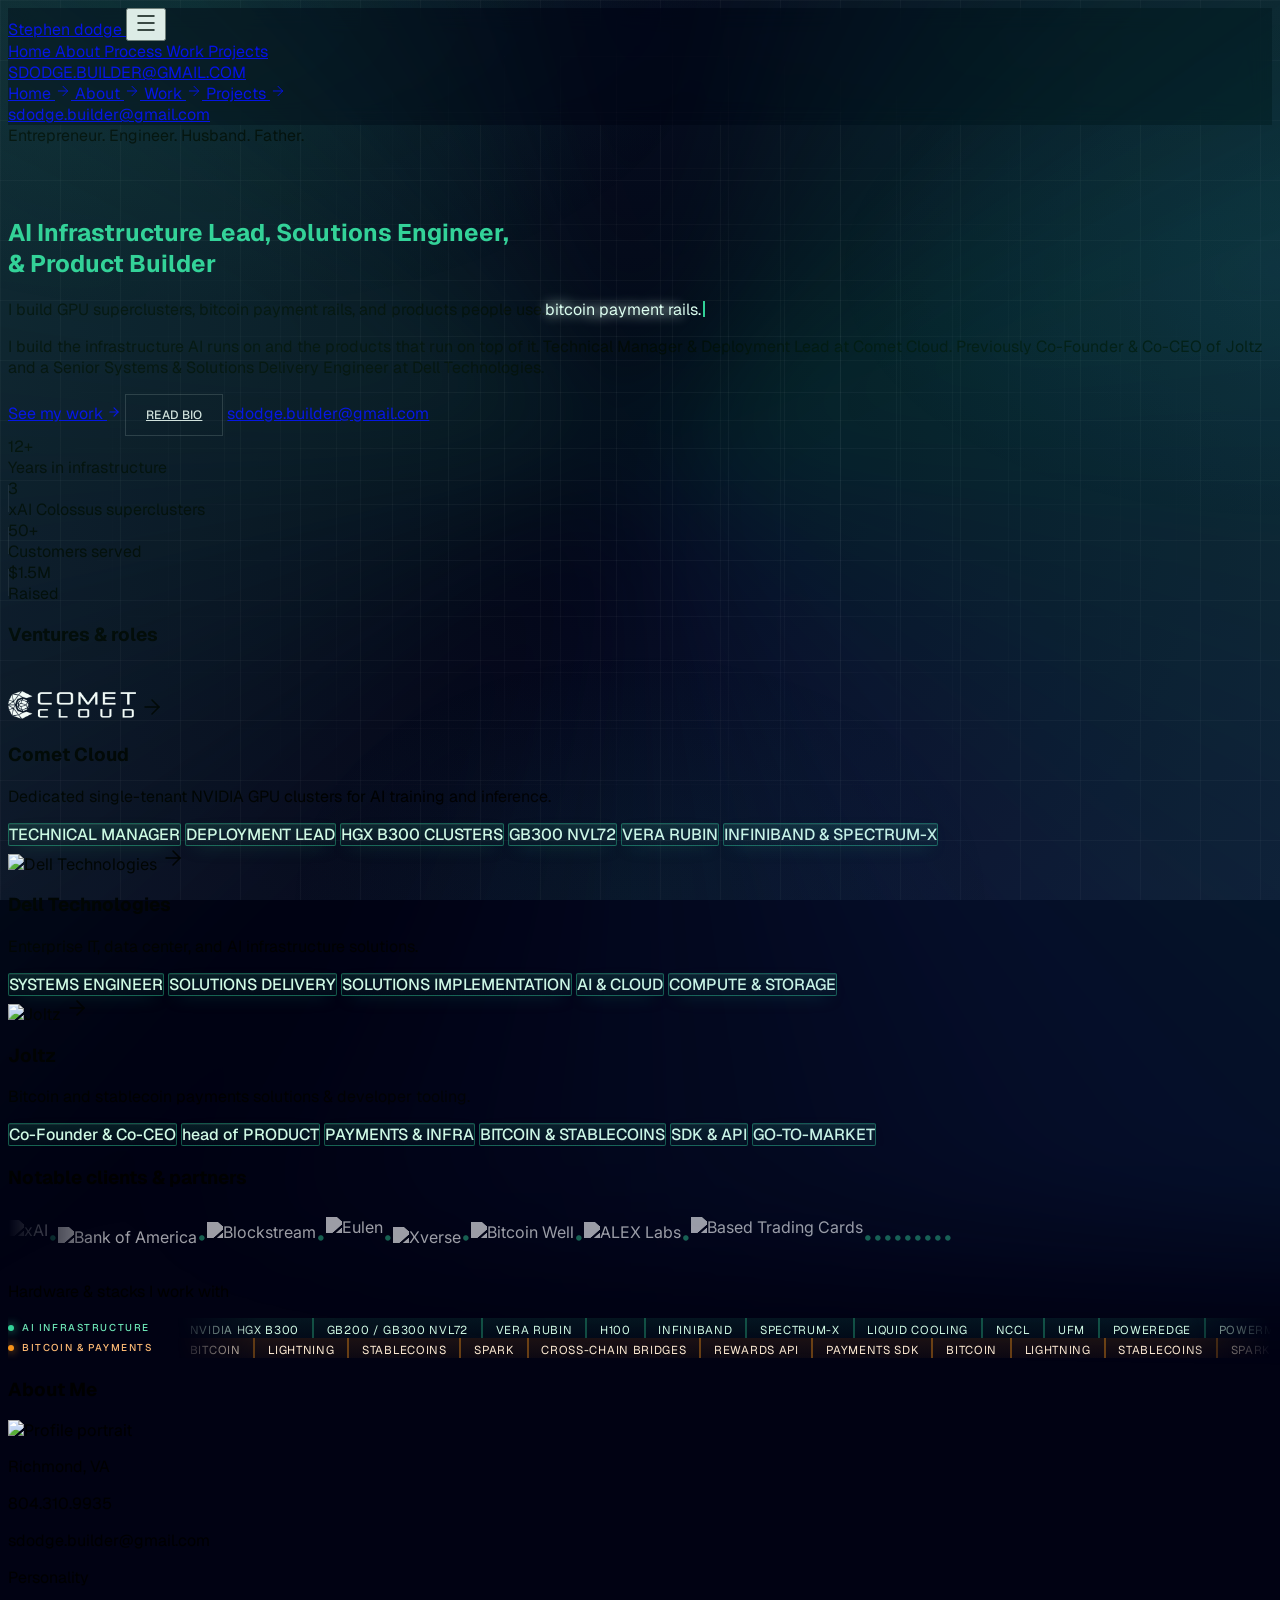
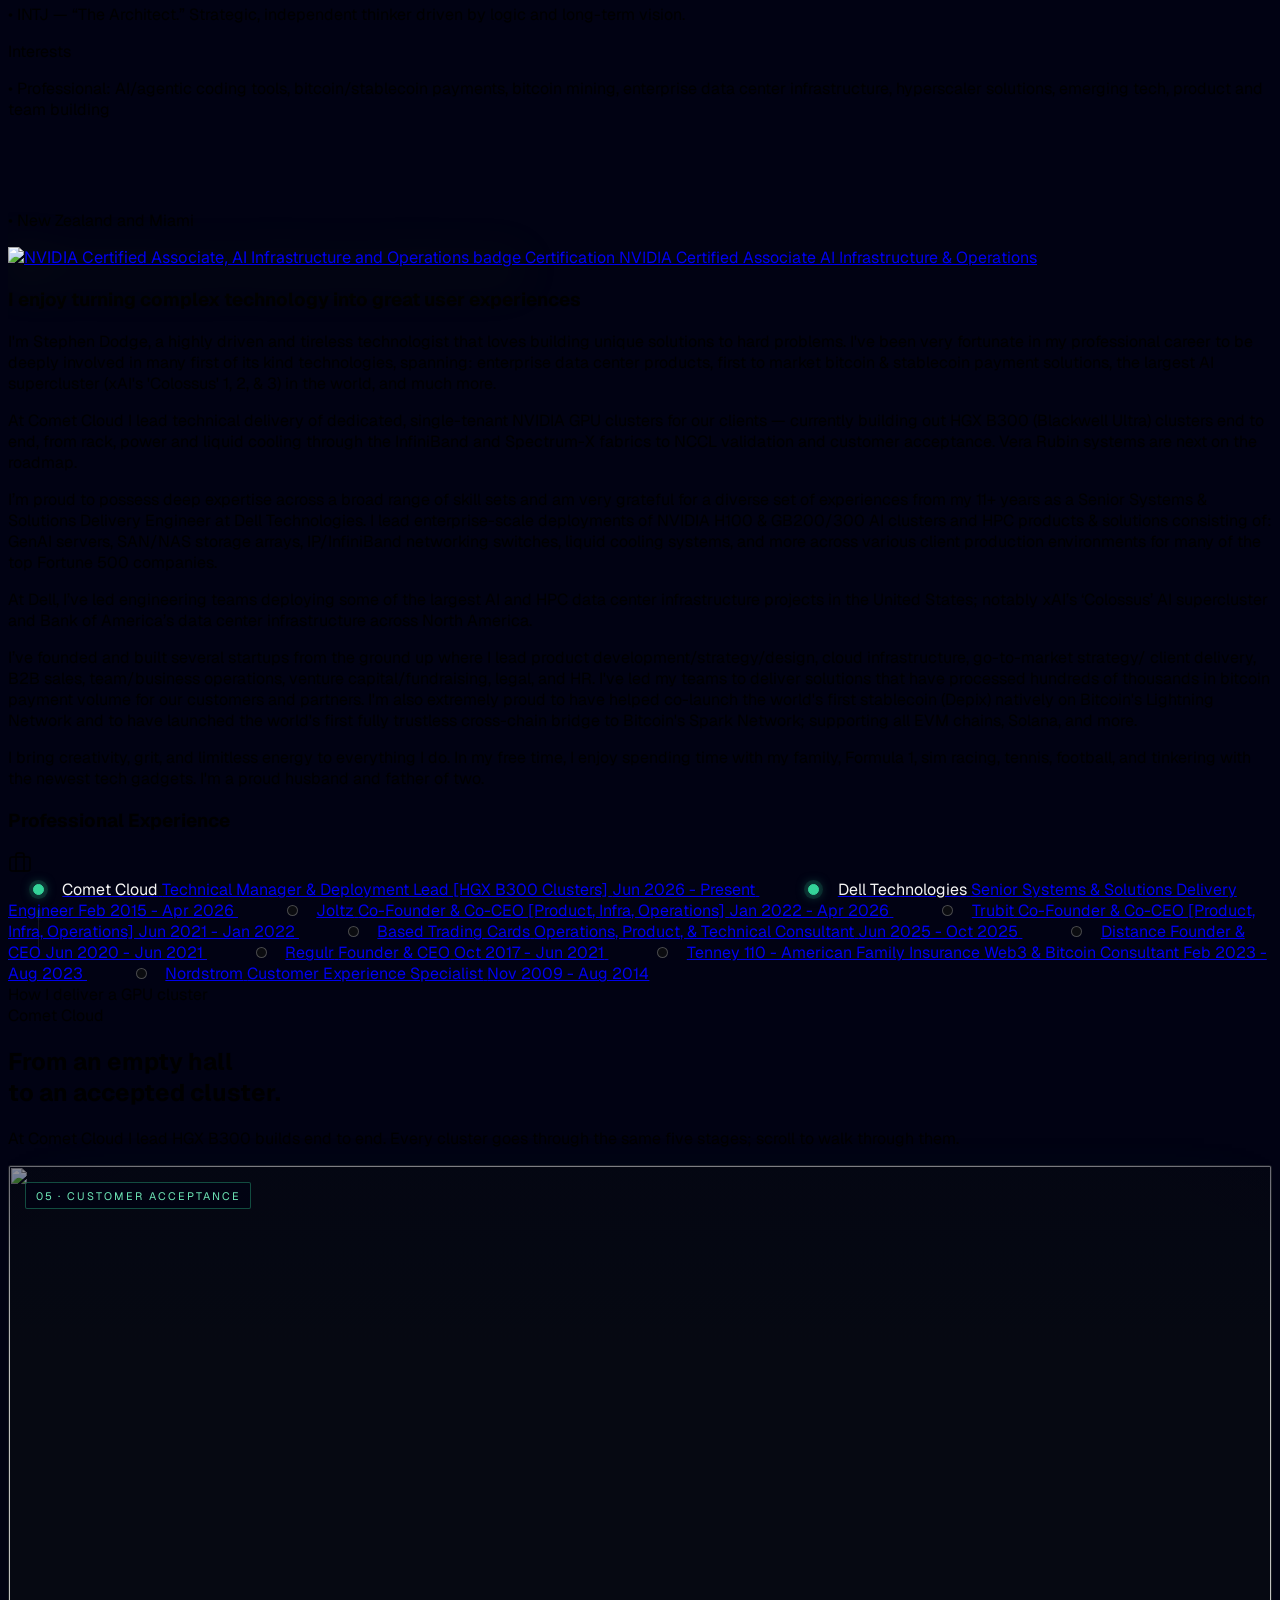
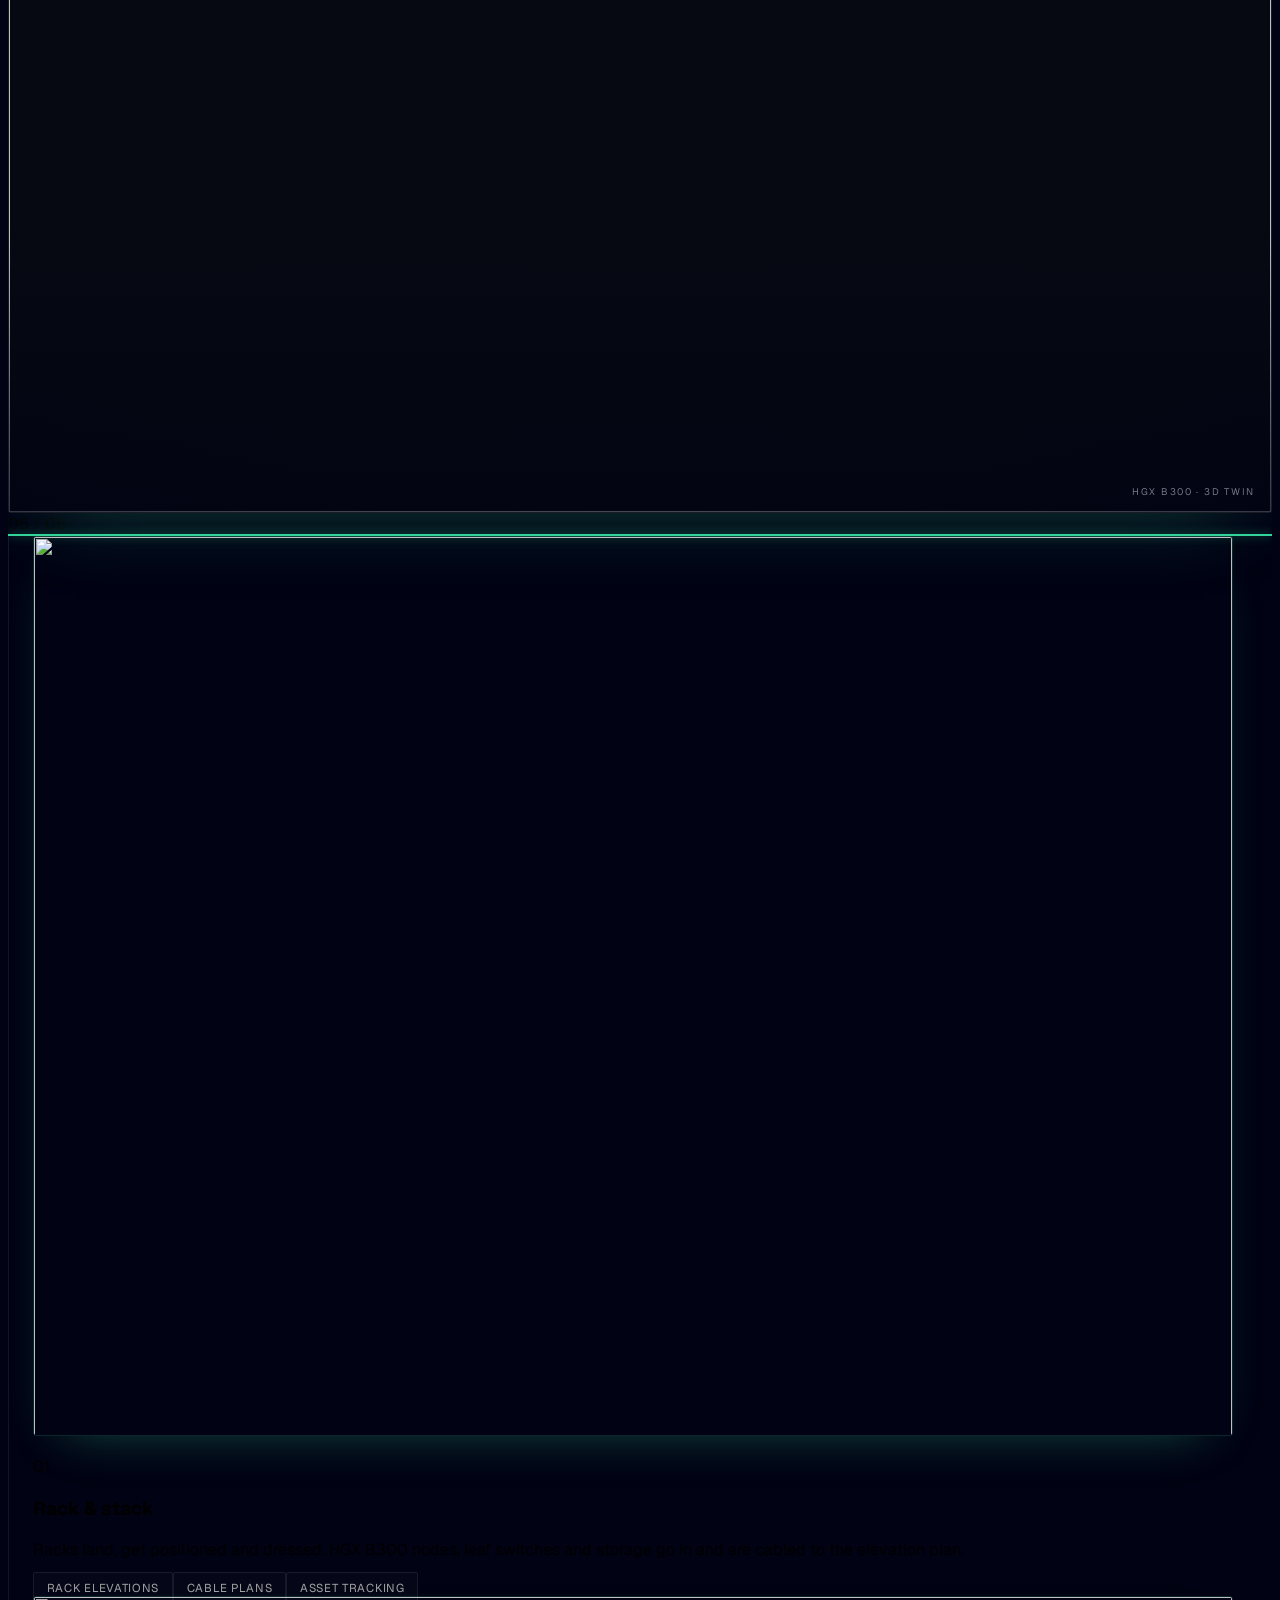
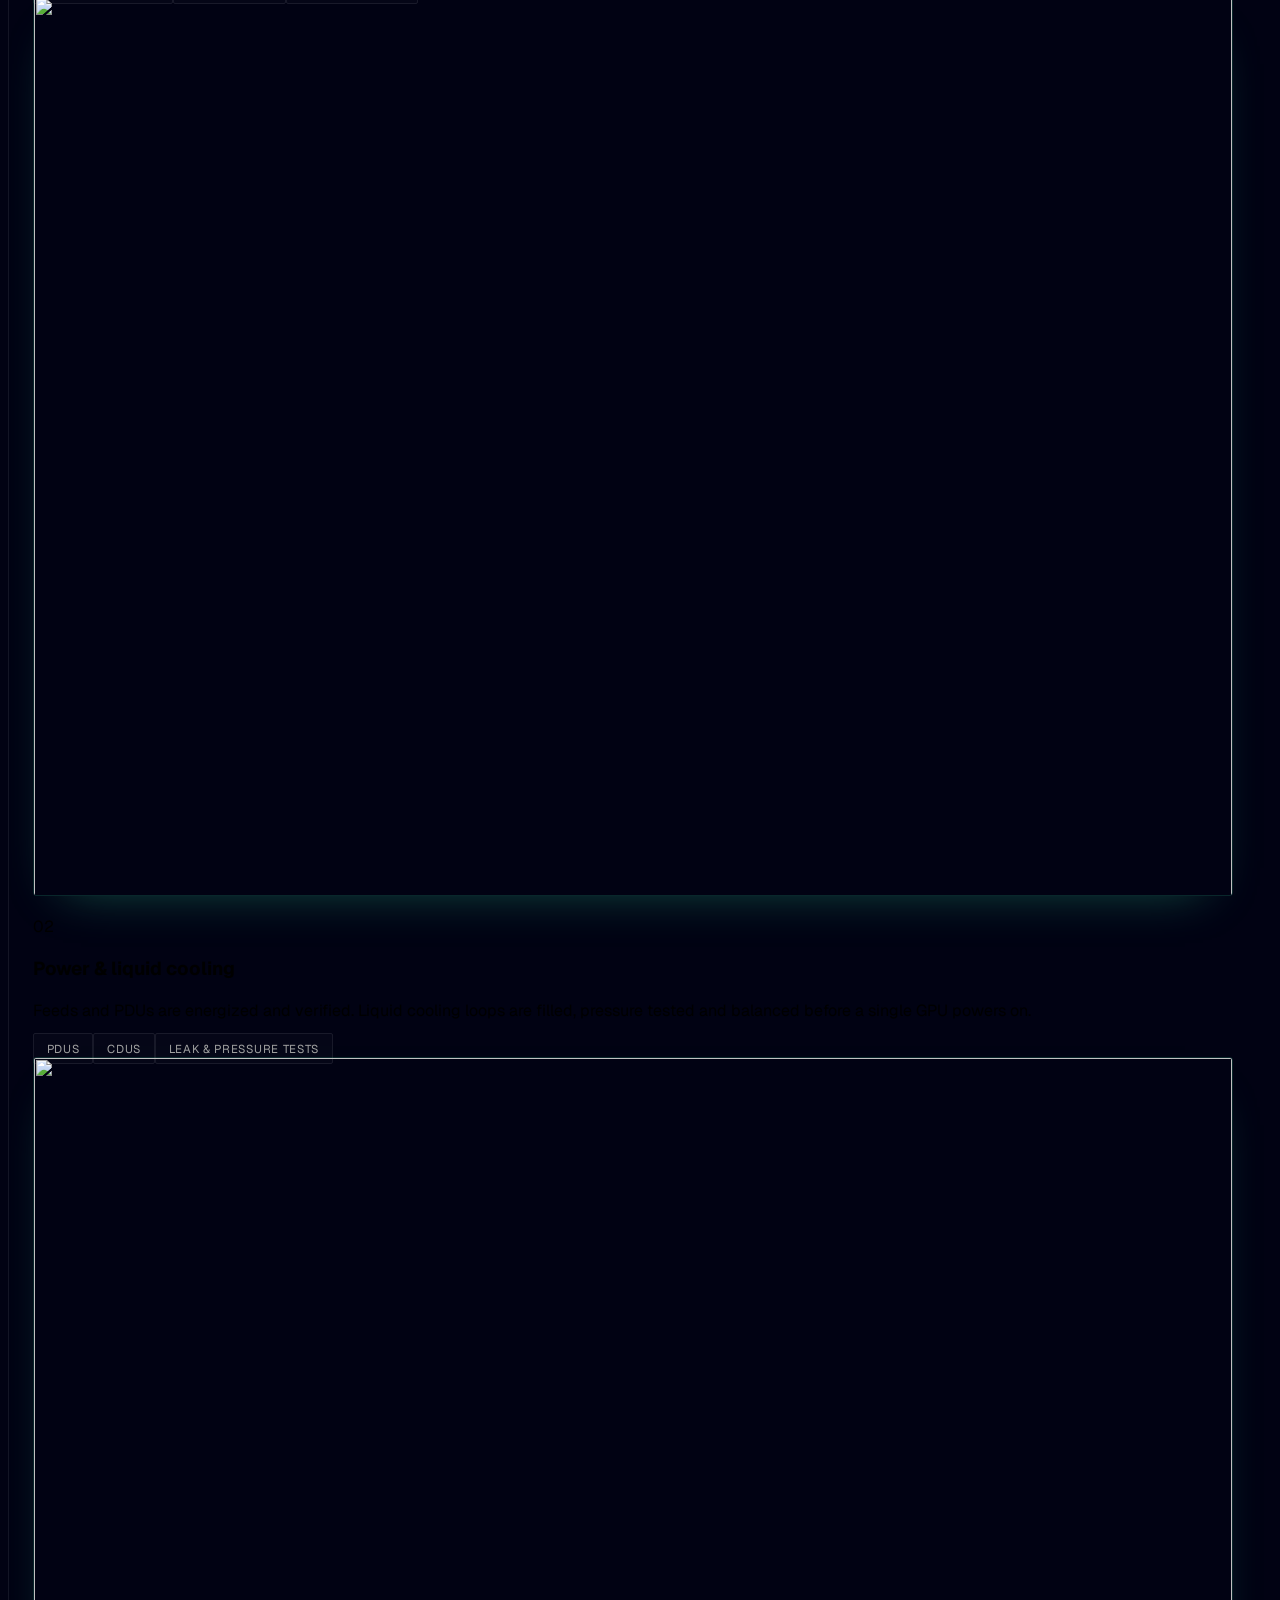
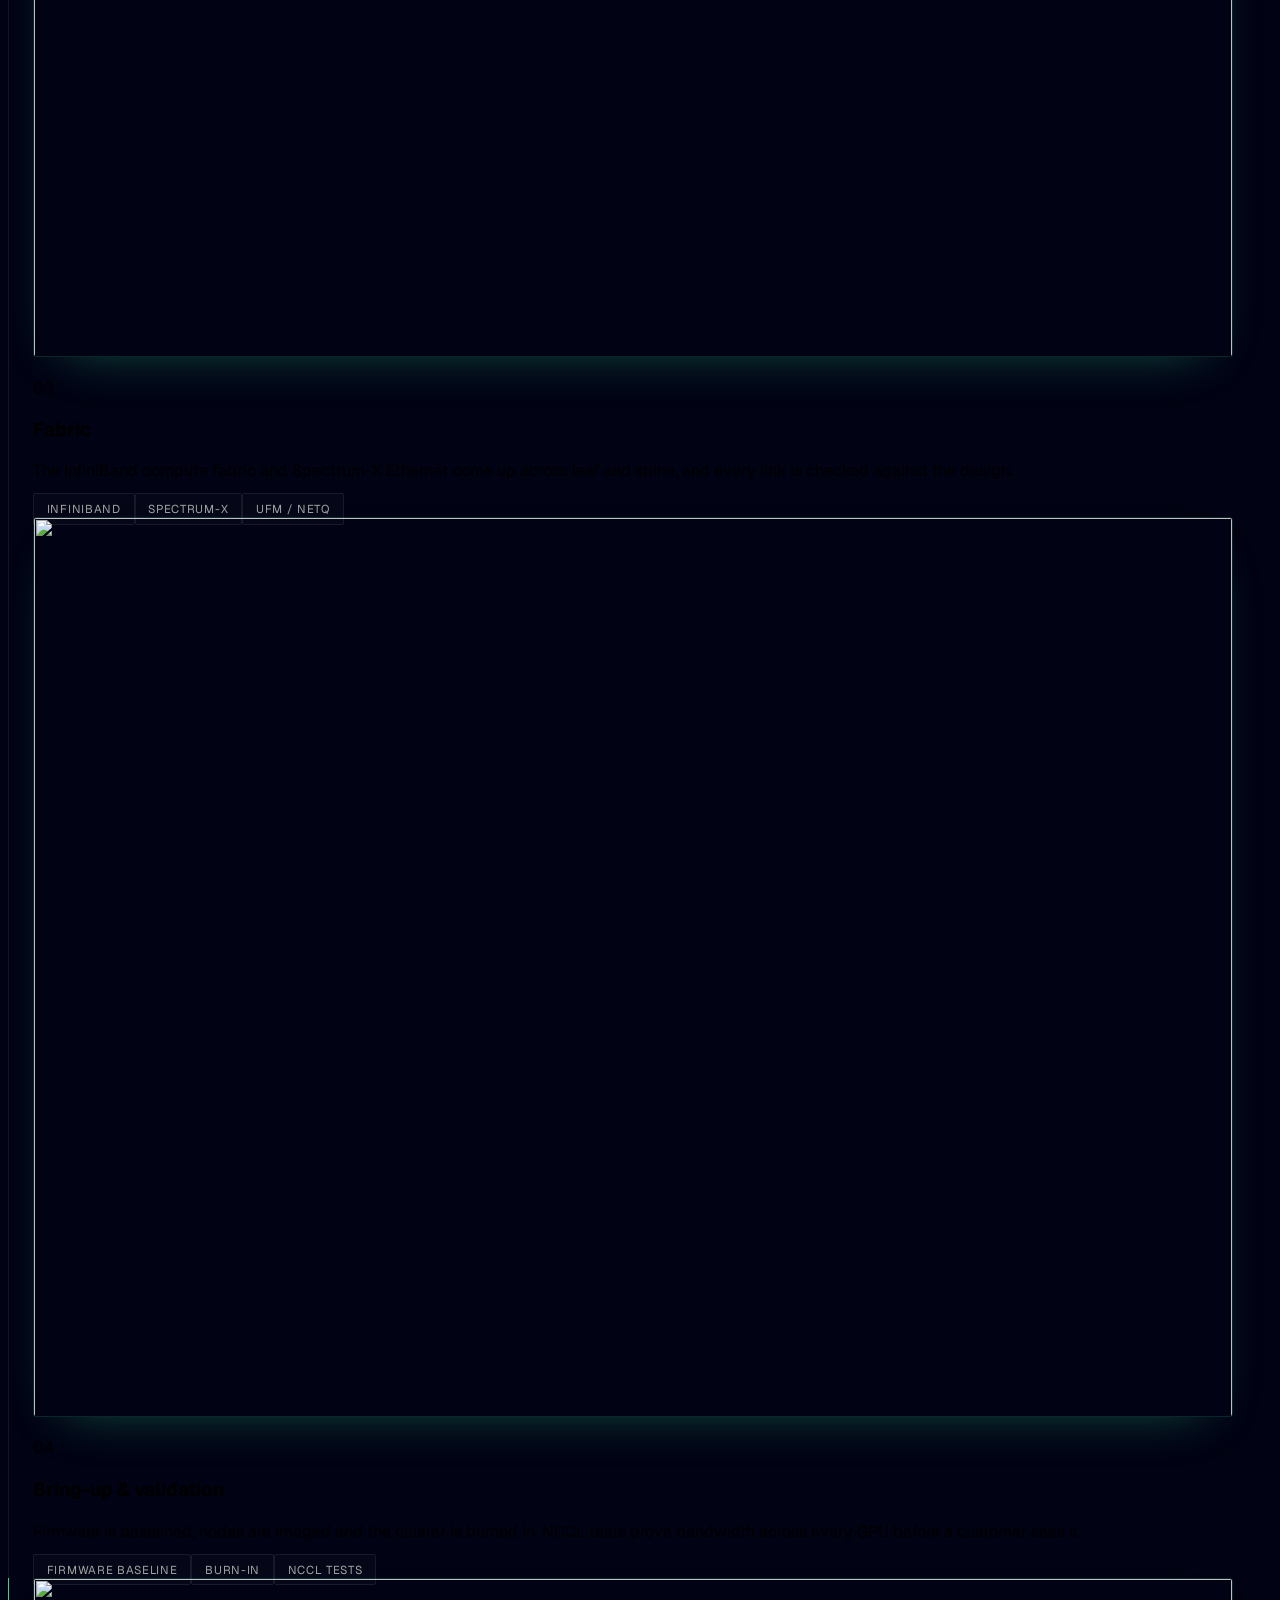
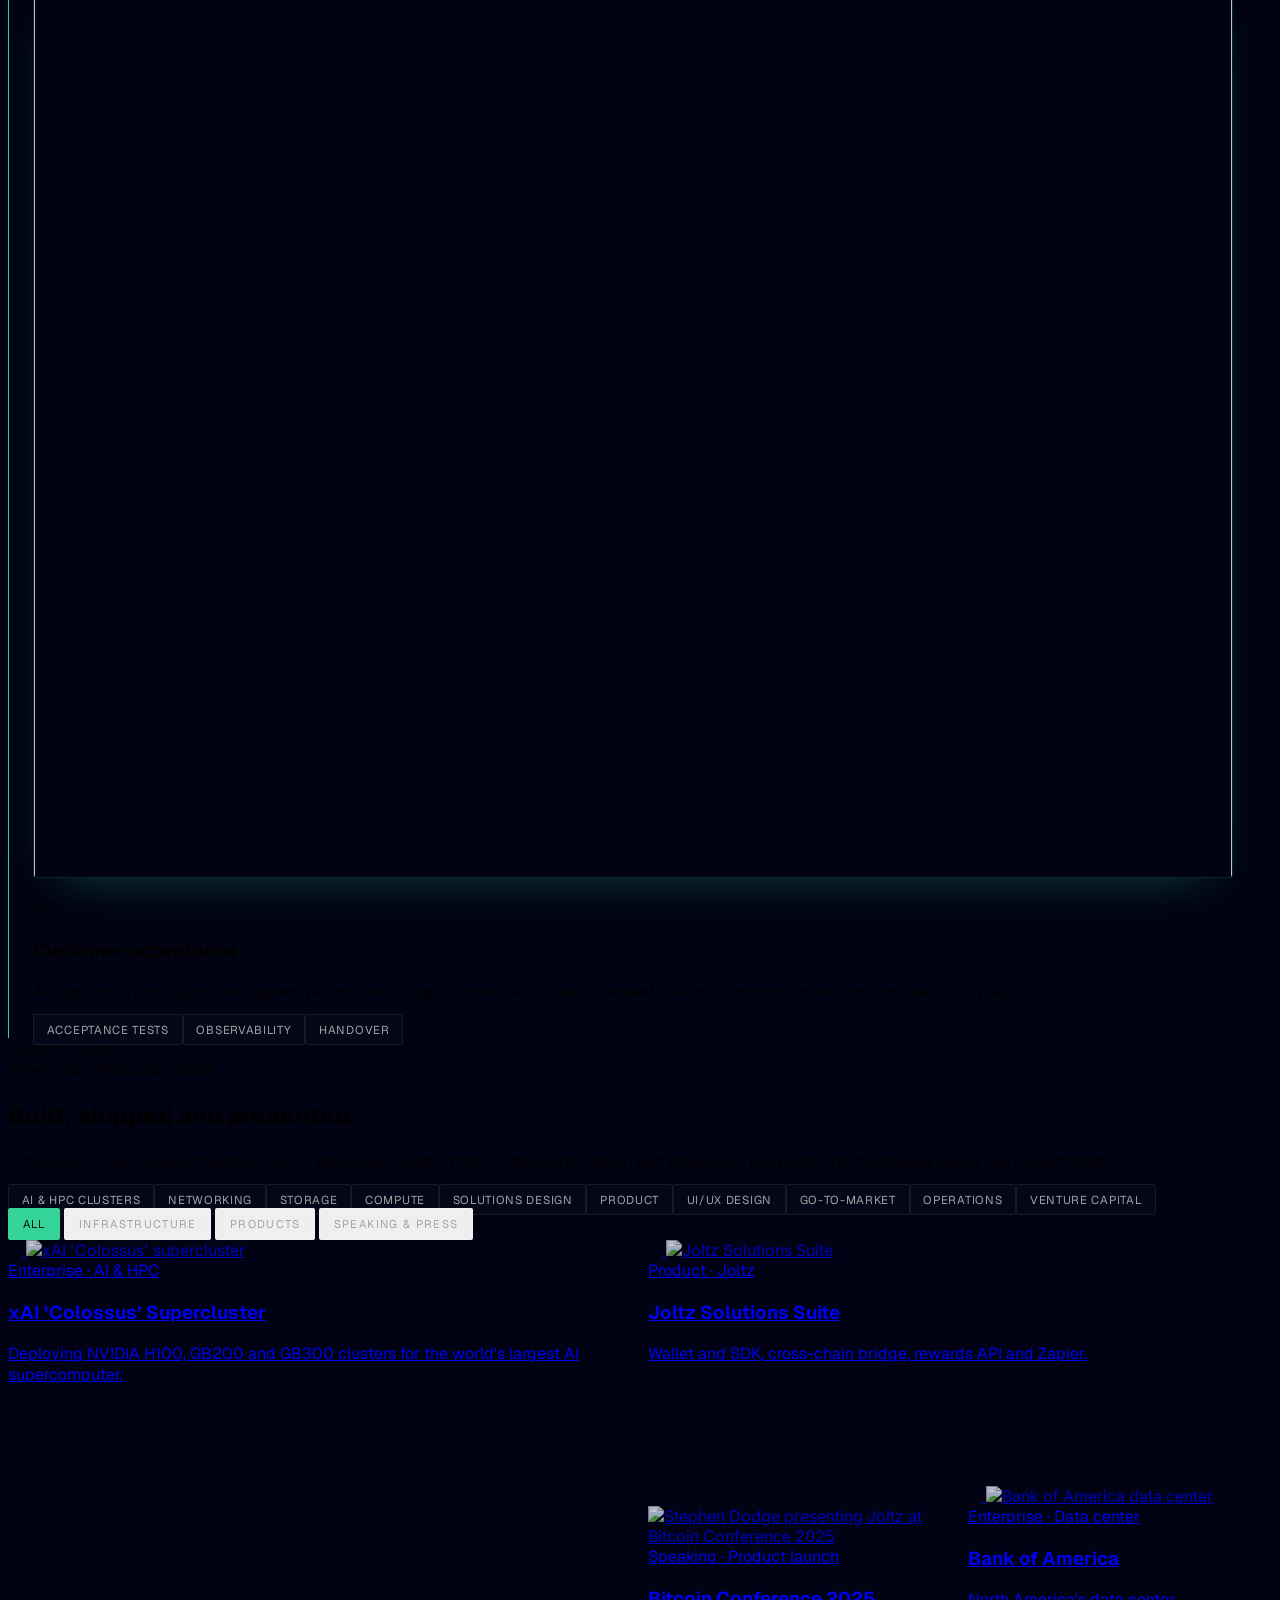
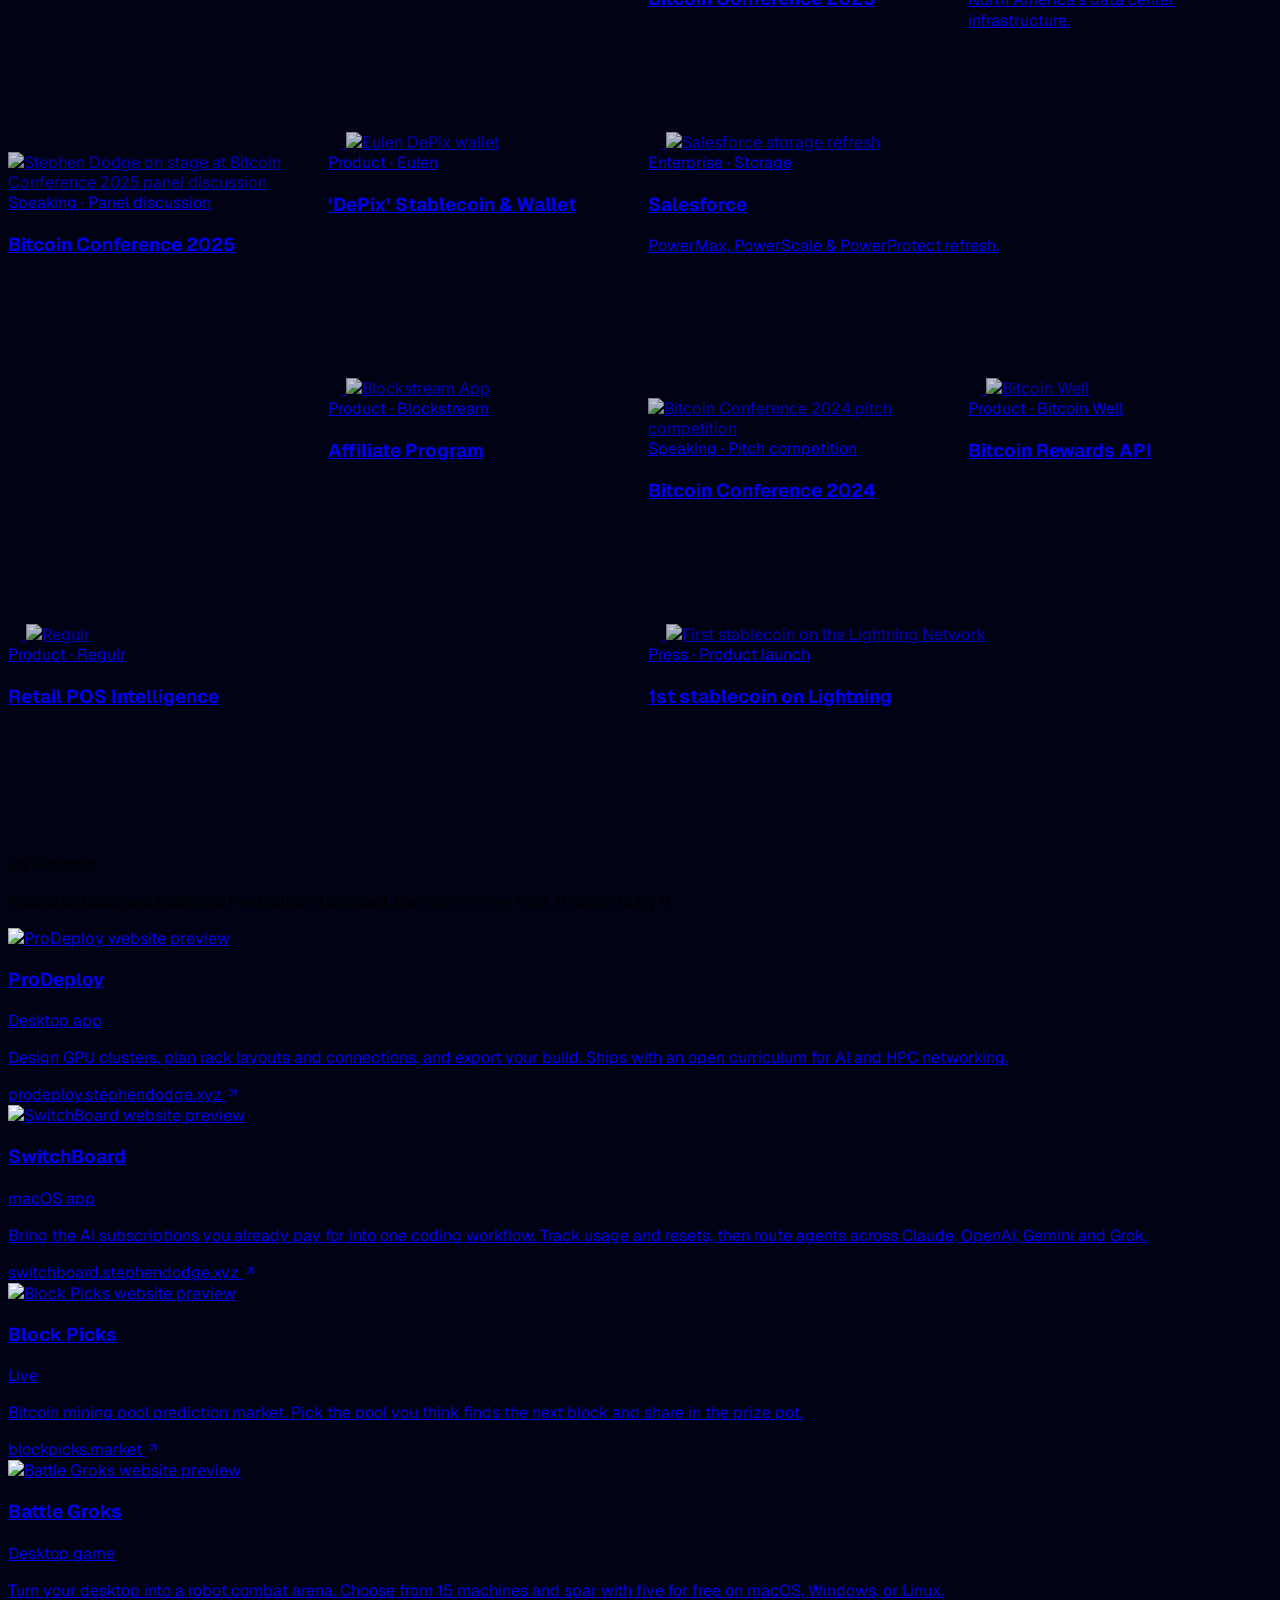
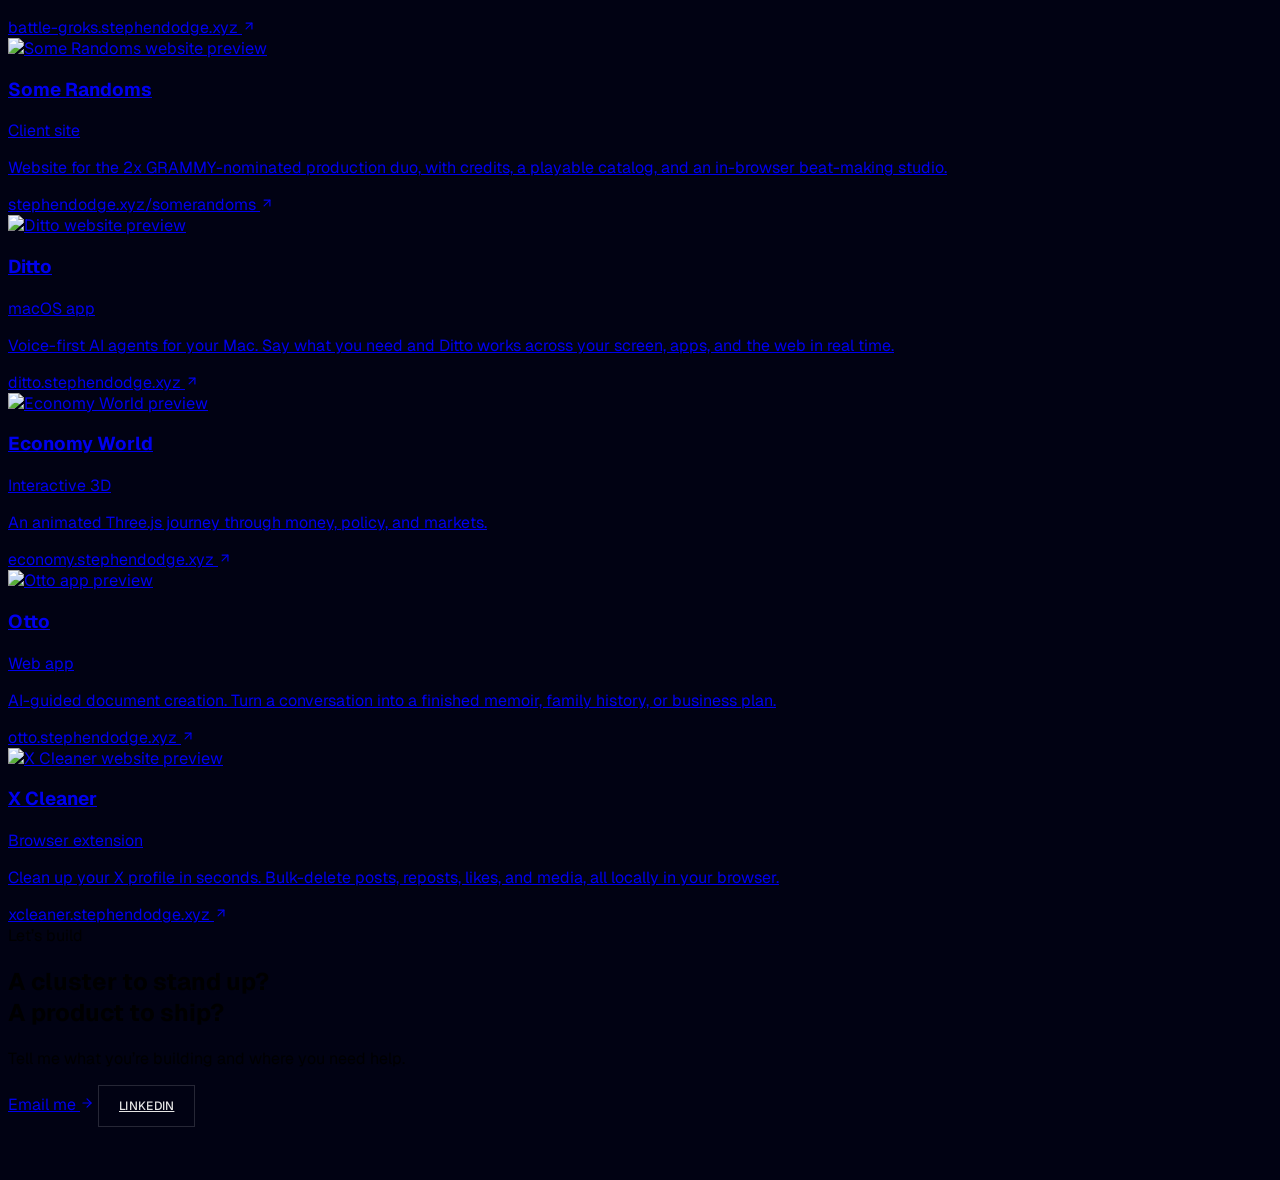
==== _deploy/index.html @ bd5a5fd2 "Official client logos, split stack rows, 3D hardware renders in site palette, linked work tiles, hi-" ====
<!DOCTYPE html>
<html lang="en" class="scroll-smooth"><head><meta charset="UTF-8">
<meta name="viewport" content="width=device-width, initial-scale=1.0">
<title>Stephen Dodge - AI Infrastructure, Engineering &amp; Product</title>
<meta name="description" content="Stephen Dodge is an engineer and product builder working across AI infrastructure, Bitcoin and emerging technology. Technical Manager &amp; Deployment Lead at Comet Cloud. Previously Co-Founder &amp; Co-CEO of Joltz and a Senior Systems &amp; Solutions Delivery Engineer at Dell Technologies.">
<meta property="og:title" content="Stephen Dodge - AI Infrastructure, Engineering &amp; Product">
<meta property="og:description" content="Building NVIDIA HGX B300 GPU clusters at Comet Cloud. Previously Co-Founder &amp; Co-CEO of Joltz and a Senior Systems &amp; Solutions Delivery Engineer at Dell.">
<meta property="og:type" content="website">
<meta property="og:url" content="https://www.stephendodge.xyz">
<meta property="og:image" content="https://www.stephendodge.xyz/og-image.jpg">
<meta name="twitter:image" content="https://www.stephendodge.xyz/og-image.jpg">
<meta name="theme-color" content="#010213">
<link rel="icon" href="/favicon.svg" type="image/svg+xml">
<meta name="twitter:card" content="summary_large_image">
<meta name="twitter:title" content="Stephen Dodge - AI Infrastructure, Engineering &amp; Product">
<meta name="twitter:description" content="Building NVIDIA GPU clusters at Comet Cloud. Previously Co-Founder &amp; Co-CEO of Joltz and a Senior Systems &amp; Solutions Delivery Engineer at Dell.">
<link rel="canonical" href="https://www.stephendodge.xyz">
<script src="https://unpkg.com/lucide@latest" defer></script>
<link rel="dns-prefetch" href="https://d27gacxqgnnask.cloudfront.net">
<link rel="preload" as="style" href="https://fonts.googleapis.com/css2?family=Geist:wght@300;400;500;600;700&display=swap">
<link rel="preconnect" href="https://fonts.googleapis.com">
<link rel="preconnect" href="https://fonts.gstatic.com" crossorigin="">
<link href="https://fonts.googleapis.com/css2?family=Inter:wght@300;400;500;600&amp;display=swap" rel="stylesheet">
<style>body{font-family: 'Inter', sans-serif;background-color: #010213;background-image: linear-gradient(to right, rgba(255,255,255,0.03) 1px, transparent 1px), linear-gradient(to bottom, rgba(255,255,255,0.03) 1px, transparent 1px), radial-gradient(circle at center, transparent 0%, #0d1226 100%);background-size: 60px 60px, 60px 60px, 100% 100%;background-attachment: fixed;overflow-x: clip;overflow-wrap: break-word;word-break: break-word;}::-webkit-scrollbar{width: 8px;height: 8px;}::-webkit-scrollbar-track{background: #010213;}::-webkit-scrollbar-thumb{background: #333;}::-webkit-scrollbar-thumb:hover{background: #555;}.glass-panel{background: rgba(1, 2, 19, 0.6);backdrop-filter: blur(12px);}.lucide{stroke-width: 1.5 !important;}.animate-infinite-scroll{will-change: transform;}*,*::before,*::after{box-sizing: border-box;}</style>
<style>html{overflow-x:clip;}[id]{scroll-margin-top:4.5rem;}@media (min-width:768px){.sidebar-sticky{position:sticky;top:4rem;}}@media (prefers-reduced-motion:reduce){.animate-infinite-scroll{animation:none!important}}</style>
<style>@keyframes infinite-scroll{0%{transform:translateX(0)}100%{transform:translateX(calc(-50% - 12px))}}.animate-infinite-scroll{animation:infinite-scroll 40s linear infinite}</style>
<style>.ventures-scroller{scrollbar-width:none;-ms-overflow-style:none;}.ventures-scroller::-webkit-scrollbar{display:none;}.ventures-scroller>*{scroll-snap-align:start;}@media (min-width:1280px){.ventures-scroller{overflow-x:hidden;}}</style>
<link id="all-fonts-link-font-geist" rel="stylesheet" href="https://fonts.googleapis.com/css2?family=Geist:wght@300;400;500;600;700&amp;display=swap">
<style id="all-fonts-style-font-geist">
.font-geist { font-family: 'Geist', sans-serif !important; }
</style>
<style id="fx-motion">/* ---------- Motion layer (Aura-style): reveal, spotlight, beam, shimmer ---------- */
@property --fx-angle { syntax: "<angle>"; initial-value: 0deg; inherits: false; }

/* Scroll progress */
.fx-progress{position:fixed;inset:0 0 auto 0;height:2px;z-index:60;pointer-events:none;
  background:linear-gradient(90deg,rgba(52,211,153,0) 0%,#34d399 40%,#a7f3d0 100%);
  transform-origin:0 50%;transform:scaleX(var(--fx-p,0));box-shadow:0 0 12px rgba(52,211,153,.55);}

/* Header deepens once the page moves */
header{transition:background-color .4s ease,box-shadow .4s ease;}
header.fx-scrolled{background-color:rgba(1,2,19,.82)!important;box-shadow:0 10px 30px -12px rgba(0,0,0,.7);}

/* Reveal: hidden only when JS is running and motion is allowed */
html.fx [data-fx]:not(.fx-in){opacity:0;}
html.fx [data-fx].fx-in{animation:fx-up .95s cubic-bezier(.22,1,.36,1) var(--fx-d,0ms) backwards;}
html.fx [data-fx="fade"].fx-in{animation-name:fx-fade;}
html.fx [data-fx="left"].fx-in{animation-name:fx-left;}
html.fx [data-fx="scale"].fx-in{animation-name:fx-scale;}
@keyframes fx-up{from{opacity:0;filter:blur(10px);transform:translate3d(0,18px,0)}to{opacity:1;filter:none;transform:none}}
@keyframes fx-fade{from{opacity:0;filter:blur(8px)}to{opacity:1;filter:none}}
@keyframes fx-left{from{opacity:0;filter:blur(8px);transform:translate3d(-22px,0,0)}to{opacity:1;filter:none;transform:none}}
@keyframes fx-scale{from{opacity:0;filter:blur(8px);transform:translate3d(0,14px,0) scale(.965)}to{opacity:1;filter:none;transform:none}}

/* Hero headline: word-by-word blur-in */
.fx-word{display:inline-block;white-space:pre;}
html.fx .fx-word{opacity:0;filter:blur(12px);transform:translate3d(0,.35em,0) rotate(2deg);
  animation:fx-word 1s cubic-bezier(.22,1,.36,1) forwards;animation-delay:calc(var(--i)*90ms + 150ms);}
@keyframes fx-word{to{opacity:1;filter:blur(0);transform:none;}}

/* Emerald shimmer on the hero role line */
.fx-shimmer{background:linear-gradient(100deg,#34d399 0%,#34d399 38%,#d1fae5 50%,#34d399 62%,#34d399 100%);
  background-size:250% 100%;-webkit-background-clip:text;background-clip:text;color:transparent!important;
  animation:fx-shimmer 6s ease-in-out infinite;}
@keyframes fx-shimmer{0%{background-position:100% 0}60%,100%{background-position:-50% 0}}

/* Cursor spotlight */
.fx-spot{position:relative;isolation:isolate;}
.fx-spot::before{content:"";position:absolute;inset:0;z-index:0;pointer-events:none;opacity:0;transition:opacity .35s ease;
  background:radial-gradient(420px circle at var(--mx,50%) var(--my,50%),rgba(52,211,153,.10),transparent 60%);}
.fx-spot:hover::before{opacity:1;}
.fx-spot > *:not([class*="absolute"]){position:relative;z-index:1;}

/* Rotating border beam on project cards */
.fx-beam::after{content:"";position:absolute;inset:0;z-index:4;pointer-events:none;border-radius:inherit;padding:1px;
  background:conic-gradient(from var(--fx-angle),transparent 0 70%,rgba(52,211,153,.0) 72%,#34d399 84%,#a7f3d0 88%,transparent 92%);
  -webkit-mask:linear-gradient(#000 0 0) content-box,linear-gradient(#000 0 0);-webkit-mask-composite:xor;mask-composite:exclude;
  opacity:0;transition:opacity .4s ease;animation:fx-spin 3.2s linear infinite;animation-play-state:paused;}
.fx-beam:hover::after{opacity:1;animation-play-state:running;}
@keyframes fx-spin{to{--fx-angle:360deg;}}

/* Gentle 3D tilt on project cards */
.fx-tilt{transform:perspective(900px) rotateX(var(--rx,0deg)) rotateY(var(--ry,0deg)) translateZ(0);
  transition:transform .5s cubic-bezier(.22,1,.36,1),border-color .3s ease,background-color .3s ease,filter .5s ease;}
.fx-tilt:hover{transition:transform .12s linear,border-color .3s ease,background-color .3s ease,filter .5s ease;}

/* Image tiles: same treatment as My Projects (glow over the image, emerald edge, gentle zoom) */
.fx-media{isolation:isolate;}
.fx-media::before{content:"";position:absolute;inset:0;z-index:3;pointer-events:none;opacity:0;transition:opacity .35s ease;
  background:radial-gradient(380px circle at var(--mx,50%) var(--my,50%),rgba(52,211,153,.16),transparent 60%);mix-blend-mode:screen;}
.fx-media:hover::before{opacity:1;}
.fx-media:hover{border-color:rgba(52,211,153,.4)!important;}
.fx-media img{transition:transform .7s cubic-bezier(.22,1,.36,1),filter .5s ease,opacity .5s ease!important;}
.fx-media:hover img{transform:scale(1.03)!important;}

/* Primary buttons: light sweep + magnetic offset */
.fx-btn{position:relative;overflow:hidden;transform:translate3d(var(--bx,0),var(--by,0),0);transition:transform .35s cubic-bezier(.22,1,.36,1),background-color .2s ease;}
.fx-btn::after{content:"";position:absolute;inset:0;background:linear-gradient(110deg,transparent 30%,rgba(255,255,255,.55) 50%,transparent 70%);
  transform:translateX(-120%);transition:transform .7s ease;pointer-events:none;}
.fx-btn:hover::after{transform:translateX(120%);}

/* Live dot pulse for the current role */
.fx-ping{position:relative;}
.fx-ping::after{content:"";position:absolute;inset:-3px;border-radius:9999px;border:1px solid rgba(52,211,153,.7);animation:fx-ping 2.2s cubic-bezier(0,0,.2,1) infinite;}
@keyframes fx-ping{0%{transform:scale(.6);opacity:1}80%,100%{transform:scale(2.4);opacity:0}}

@media (prefers-reduced-motion:reduce){
  .fx-progress,.fx-beam::after,.fx-ping::after{display:none!important;}
  .fx-shimmer{animation:none;}
  .fx-tilt,.fx-btn{transform:none!important;}
}

/* ================= Layout pass 2: hero, story, bento, timeline, strips, CTA ================= */

/* Page depth now that the WebGL background is gone */
body::before{content:"";position:fixed;inset:0;z-index:-1;pointer-events:none;
  background:radial-gradient(60% 50% at 15% 0%,rgba(16,185,129,.10),transparent 70%),
             radial-gradient(50% 40% at 100% 30%,rgba(59,130,246,.07),transparent 70%),
             radial-gradient(40% 40% at 50% 100%,rgba(16,185,129,.05),transparent 70%);}

/* Hero network canvas */
#hero-net{-webkit-mask-image:linear-gradient(90deg,transparent 64%,#000 80%);mask-image:linear-gradient(90deg,transparent 64%,#000 80%);}
@media (max-width:767px){#hero-net{opacity:.45;-webkit-mask-image:linear-gradient(180deg,#000 0%,transparent 75%);mask-image:linear-gradient(180deg,#000 0%,transparent 75%);}}

/* Headline: letter-by-letter reveal */
.fx-wordwrap{display:inline-block;white-space:nowrap;}
.fx-char{display:inline-block;}
html.fx .fx-char{opacity:0;filter:blur(10px);transform:translate3d(0,.45em,0);
  animation:fx-char .8s cubic-bezier(.22,1,.36,1) forwards;animation-delay:calc(var(--i)*38ms + 120ms);}
@keyframes fx-char{to{opacity:1;filter:none;transform:none;}}

/* Rotating "I build ___" line */
.fx-rotate{position:relative;display:inline-grid;vertical-align:bottom;}
.fx-rotate > span{grid-area:1/1;white-space:nowrap;color:#e5fff4;transition:opacity .6s ease,filter .6s ease,transform .6s cubic-bezier(.22,1,.36,1);}
.fx-rotate > span:not(.is-on){opacity:0;filter:blur(6px);transform:translate3d(0,.6em,0);}
.fx-rotate > span.is-out{opacity:0;filter:blur(6px);transform:translate3d(0,-.6em,0);}
.fx-caret{display:inline-block;width:2px;height:1em;margin-left:.15em;vertical-align:-.12em;background:#34d399;animation:fx-blink 1.1s steps(1) infinite;}
@keyframes fx-blink{50%{opacity:0}}

/* Stats strip */
.hero-stats > div{position:relative;}
.hero-stats > div + div::before{content:"";position:absolute;left:0;top:18%;bottom:18%;width:1px;background:rgba(255,255,255,.08);}
@media (max-width:767px){.hero-stats > div:nth-child(3)::before{display:none;}}

/* Outline button */
.btn-ghost{display:inline-flex;align-items:center;gap:.5rem;text-transform:uppercase;letter-spacing:.025em;font-size:.75rem;font-weight:500;
  color:#e5e5e5;border:1px solid rgba(255,255,255,.15);padding:.75rem 1.25rem;transition:border-color .2s,color .2s,background-color .2s;}
.btn-ghost:hover{border-color:rgba(52,211,153,.6);color:#34d399;background:rgba(52,211,153,.05);}

/* Logo + tech strips */
.strip{-webkit-mask-image:linear-gradient(90deg,transparent,#000 8%,#000 92%,transparent);mask-image:linear-gradient(90deg,transparent,#000 8%,#000 92%,transparent);overflow:hidden;}
.strip-track{display:flex;width:max-content;animation:strip 38s linear infinite;}
.strip-track.rev{animation-direction:reverse;animation-duration:46s;}
.strip:hover .strip-track{animation-play-state:paused;}
@keyframes strip{to{transform:translateX(-50%);}}
.wordmark{font-family:'Geist',sans-serif;font-weight:600;letter-spacing:-.03em;color:#6b7280;transition:color .3s,text-shadow .3s;white-space:nowrap;}
.wordmark:hover{color:#f5f5f5;text-shadow:0 0 24px rgba(52,211,153,.35);}
.wordmark-sep{color:#34d399;opacity:.5;}
.tech-chip{white-space:nowrap;border:1px solid rgba(255,255,255,.08);background:rgba(255,255,255,.02);color:#a3a3a3;font-size:.72rem;letter-spacing:.06em;text-transform:uppercase;padding:.45rem .8rem;border-radius:2px;transition:color .25s,border-color .25s;}
.tech-chip:hover{color:#34d399;border-color:rgba(52,211,153,.4);}

/* Timeline */
#timeline{position:relative;}
.tl-track{position:absolute;left:1.85rem;top:1.9rem;bottom:1.9rem;width:1px;background:rgba(255,255,255,.08);}
.tl-fill{position:absolute;inset:0;transform-origin:50% 0;transform:scaleY(var(--tl,0));background:linear-gradient(180deg,#34d399,#10b981 70%,rgba(16,185,129,.2));box-shadow:0 0 10px rgba(52,211,153,.6);}
.tl-item{position:relative;padding:1.15rem 1.5rem 1.15rem 3.4rem;cursor:pointer;transition:background-color .25s;}
.tl-item:hover{background:rgba(255,255,255,.02);}
.tl-dot{position:absolute;left:calc(1.85rem - 5px);top:1.45rem;width:11px;height:11px;border-radius:9999px;background:#0b0c10;border:1px solid rgba(255,255,255,.25);transition:background-color .4s,border-color .4s,box-shadow .4s;}
.tl-item.lit .tl-dot{background:#34d399;border-color:#34d399;box-shadow:0 0 0 4px rgba(52,211,153,.12),0 0 12px rgba(52,211,153,.6);}
.tl-item .tl-name{transition:color .4s;}
.tl-item.lit .tl-name{color:#f5f5f5;}
.tl-now{font-size:.6rem;letter-spacing:.12em;text-transform:uppercase;color:#34d399;border:1px solid rgba(52,211,153,.35);padding:.1rem .35rem;border-radius:2px;}

/* Comet Cloud scroll story */
.story-step{min-height:72vh;display:flex;align-items:center;}
.story-step .step-card{opacity:.28;transform:translateX(0);transition:opacity .5s ease,border-color .5s ease;border-left:1px solid rgba(255,255,255,.08);padding-left:1.5rem;}
.story-step.on .step-card{opacity:1;border-color:#34d399;}
.story-bar{height:2px;background:rgba(255,255,255,.08);}
.story-bar > i{display:block;height:100%;background:#34d399;transform-origin:0 50%;transform:scaleX(var(--sp,0));transition:transform .5s cubic-bezier(.22,1,.36,1);box-shadow:0 0 10px rgba(52,211,153,.6);}
@media (max-width:767px){.story-step{min-height:56vh;}.story-visual{background:#05060f;}}

#rack .node{opacity:0;transform:translateX(-18px);transition:opacity .5s ease,transform .6s cubic-bezier(.22,1,.36,1);transition-delay:calc(var(--i)*22ms);}
#rack .pwr,#rack .cool,#rack .fab,#rack .led-on,#rack .prog,#rack .badge,#rack .lbl{opacity:0;transition:opacity .6s ease;}
#rack .flow{stroke-dasharray:6 10;animation:flow 1.2s linear infinite;}
#rack .flow.slow{animation-duration:2.4s;}
@keyframes flow{to{stroke-dashoffset:-32;}}
#rack .prog-fill{transform-origin:0 50%;transform:scaleX(0);transition:transform 1.6s cubic-bezier(.22,1,.36,1) .3s;}
#rack .led-on{transition-delay:calc(var(--i)*30ms + .2s);}
#rack .badge{transform-origin:center;transform:scale(.85);transition:opacity .5s ease .2s,transform .6s cubic-bezier(.34,1.56,.64,1) .2s;}
.s1 #rack .node{opacity:1;transform:none;}
[data-step="1"] #rack .lbl-1,[data-step="2"] #rack .lbl-2,[data-step="3"] #rack .lbl-3,[data-step="4"] #rack .lbl-4,[data-step="5"] #rack .lbl-5{opacity:1;}
.s2 #rack .pwr,.s2 #rack .cool{opacity:1;}
.s3 #rack .fab{opacity:1;}
.s4 #rack .led-on,.s4 #rack .prog{opacity:1;}
.s4 #rack .prog-fill{transform:scaleX(1);}
.s5 #rack .badge{opacity:1;transform:none;}
.s5 #rack .rack-frame{stroke:rgba(52,211,153,.55);}
#rack .rack-frame{transition:stroke .6s;}

/* Bento */
.bento{display:grid;grid-template-columns:repeat(1,minmax(0,1fr));grid-auto-rows:220px;gap:1rem;grid-auto-flow:dense;}
@media (min-width:640px){.bento{grid-template-columns:repeat(2,minmax(0,1fr));}}
@media (min-width:1024px){.bento{grid-template-columns:repeat(4,minmax(0,1fr));grid-auto-rows:230px;}}
.bento .w2{grid-column:span 1;}
.bento .h2{grid-row:span 1;}
@media (min-width:640px){.bento .w2{grid-column:span 2;}.bento .h2{grid-row:span 2;}}
.bento-tile{transition:opacity .45s ease,filter .45s ease,transform .45s ease;}
.bento-tile.is-dim{opacity:.12;filter:grayscale(1) blur(1px);pointer-events:none;}
.bento-tile img{opacity:.78;}
.bento-tile:hover img{opacity:1;}
.filter-btn{font-size:.7rem;letter-spacing:.12em;text-transform:uppercase;color:#a3a3a3;padding:.5rem .85rem;border:1px solid rgba(255,255,255,.1);border-radius:2px;transition:all .25s;}
.filter-btn:hover{color:#f5f5f5;border-color:rgba(255,255,255,.25);}
.filter-btn[aria-pressed="true"]{color:#04110c;background:#34d399;border-color:#34d399;}

/* Closing CTA */
.cta-aurora{position:absolute;inset:-40%;z-index:0;pointer-events:none;filter:blur(60px);opacity:.55;
  background:conic-gradient(from 0deg at 50% 50%,rgba(16,185,129,.0),rgba(16,185,129,.35),rgba(59,130,246,.18),rgba(16,185,129,.0),rgba(52,211,153,.25),rgba(16,185,129,.0));
  animation:aurora 22s linear infinite;}
@keyframes aurora{to{transform:rotate(360deg);}}
.cta-grid{position:absolute;inset:0;z-index:0;pointer-events:none;background-image:linear-gradient(rgba(255,255,255,.04) 1px,transparent 1px),linear-gradient(90deg,rgba(255,255,255,.04) 1px,transparent 1px);background-size:56px 56px;-webkit-mask-image:radial-gradient(ellipse at center,#000 20%,transparent 70%);mask-image:radial-gradient(ellipse at center,#000 20%,transparent 70%);}

@media (prefers-reduced-motion:reduce){
  .strip-track,.cta-aurora,#rack .flow,.fx-caret{animation:none!important;}
  .fx-rotate > span{transition:none;}
}

/* ---- Ventures role chips: highlighted, lift on hover ---- */
.role-chip{position:relative;display:inline-flex;align-items:center;color:#d1fae5;font-weight:500;
  background:linear-gradient(180deg,rgba(52,211,153,.14),rgba(52,211,153,.04));
  border:1px solid rgba(52,211,153,.38);border-radius:2px;
  box-shadow:inset 0 1px 0 rgba(255,255,255,.07),0 6px 18px -10px rgba(52,211,153,.55);
  transition:transform .25s cubic-bezier(.2,.8,.2,1),border-color .25s,box-shadow .25s,background .25s,color .25s}
.group:hover .role-chip{border-color:rgba(52,211,153,.6);box-shadow:inset 0 1px 0 rgba(255,255,255,.1),0 8px 22px -10px rgba(52,211,153,.75)}
.role-chip:hover{transform:translateY(-2px);color:#fff;background:linear-gradient(180deg,rgba(52,211,153,.26),rgba(52,211,153,.08));border-color:rgba(110,231,183,.85);
  box-shadow:inset 0 1px 0 rgba(255,255,255,.14),0 10px 26px -8px rgba(52,211,153,.9)}
@media (prefers-reduced-motion:reduce){.role-chip,.role-chip:hover{transition:none;transform:none}}

/* ---- Client logos (official marks rendered white) ---- */
.client-logo{display:inline-flex;align-items:center;height:56px;flex-shrink:0}
.client-logo img{width:auto;max-width:none;filter:brightness(0) invert(1);opacity:.62;transition:opacity .3s,filter .3s,transform .3s}
.client-logo:hover img{opacity:1;filter:brightness(0) invert(1) drop-shadow(0 0 14px rgba(52,211,153,.55));transform:translateY(-1px)}
.wordmark-sep{color:#34d399;opacity:.45;display:inline-flex;align-items:center;font-size:1.1rem}

/* ---- Stack rows: AI infra (emerald) vs Bitcoin & payments (bitcoin orange) ---- */
.stack-row{display:flex;align-items:center;gap:1rem}
.stack-label{flex-shrink:0;width:9.5rem;display:inline-flex;align-items:center;gap:.5rem;font-size:.62rem;letter-spacing:.16em;text-transform:uppercase;font-weight:500}
.stack-dot{width:6px;height:6px;border-radius:999px}
.stack-ai .stack-label{color:#6ee7b7}.stack-ai .stack-dot{background:#34d399;box-shadow:0 0 10px #34d399}
.stack-btc .stack-label{color:#fdba74}.stack-btc .stack-dot{background:#f7931a;box-shadow:0 0 10px #f7931a}
.tech-chip.tc-ai{color:#d1fae5;border-color:rgba(52,211,153,.32);background:linear-gradient(180deg,rgba(52,211,153,.10),rgba(52,211,153,.03))}
.tech-chip.tc-ai:hover{color:#fff;border-color:rgba(52,211,153,.75)}
.tech-chip.tc-btc{color:#ffedd5;border-color:rgba(247,147,26,.38);background:linear-gradient(180deg,rgba(247,147,26,.12),rgba(247,147,26,.03))}
.tech-chip.tc-btc:hover{color:#fff;border-color:rgba(247,147,26,.85)}
@media (max-width:640px){.stack-row{flex-direction:column;align-items:flex-start;gap:.5rem}.stack-label{width:auto}.stack-row .strip{width:100%}}

/* ---- 3D hardware renders (ProDeploy twin, site palette) ---- */
.hw-stage{position:relative;width:100%;aspect-ratio:4/3;overflow:hidden;border:1px solid rgba(255,255,255,.08);border-radius:3px;background:#060912;box-shadow:0 30px 80px -40px rgba(52,211,153,.35),inset 0 0 0 1px rgba(52,211,153,.06)}
.hw-stage .shot{position:absolute;inset:0;width:100%;height:100%;object-fit:cover;opacity:0;transform:scale(1.045);transition:opacity .8s ease,transform 1.6s cubic-bezier(.22,1,.36,1)}
[data-step="1"] .shot-1,[data-step="2"] .shot-2,[data-step="3"] .shot-3,[data-step="4"] .shot-4,[data-step="5"] .shot-5{opacity:1;transform:none}
.hw-vignette{position:absolute;inset:0;pointer-events:none;background:radial-gradient(120% 90% at 50% 45%,transparent 55%,rgba(1,2,19,.75) 100%),linear-gradient(180deg,rgba(1,2,19,.35),transparent 22%,transparent 70%,rgba(1,2,19,.6))}
.hw-scan{position:absolute;inset:0;pointer-events:none;background:linear-gradient(90deg,transparent,rgba(52,211,153,.10),transparent);width:40%;transform:translateX(-120%);animation:hwscan 6s ease-in-out infinite}
@keyframes hwscan{0%{transform:translateX(-120%)}60%,100%{transform:translateX(320%)}}
.hw-cap{position:absolute;left:1rem;top:1rem;font-size:.68rem;letter-spacing:.18em;text-transform:uppercase;color:#6ee7b7;background:rgba(1,2,19,.7);border:1px solid rgba(52,211,153,.35);padding:.35rem .6rem;border-radius:2px;opacity:0;transform:translateY(-4px);transition:opacity .5s,transform .5s}
[data-step="1"] .lbl-1,[data-step="2"] .lbl-2,[data-step="3"] .lbl-3,[data-step="4"] .lbl-4,[data-step="5"] .lbl-5{opacity:1;transform:none}
.hw-tag{position:absolute;right:1rem;bottom:.9rem;font-size:.6rem;letter-spacing:.18em;text-transform:uppercase;color:rgba(203,213,225,.55)}
@media (max-width:767px){.hw-stage{aspect-ratio:auto;flex:1;min-height:0}}

/* Hero: rendered data hall on the right, fading into the page */
#hero-hw{-webkit-mask-image:linear-gradient(90deg,transparent 58%,#000 84%);mask-image:linear-gradient(90deg,transparent 58%,#000 84%)}
#hero-hw img{position:absolute;right:-2%;top:50%;height:96%;width:auto;max-width:none;transform:translateY(-50%);opacity:.95;animation:herodrift 26s ease-in-out infinite alternate}
#hero-hw::after{content:"";position:absolute;inset:0;background:linear-gradient(180deg,rgba(1,2,19,.55),transparent 30%,transparent 70%,rgba(1,2,19,.8))}
@keyframes herodrift{from{transform:translateY(-50%) scale(1)}to{transform:translateY(-52%) scale(1.06)}}
@media (max-width:1023px){#hero-hw{opacity:.35;-webkit-mask-image:linear-gradient(180deg,#000,transparent 80%);mask-image:linear-gradient(180deg,#000,transparent 80%)}#hero-hw img{height:70%;top:30%}}

/* Bento tiles are links */
.bento-tile .tile-go{opacity:0;transform:translateY(4px) scale(.9);transition:opacity .3s,transform .3s,border-color .3s,color .3s}
.bento-tile:hover .tile-go,.bento-tile:focus-visible .tile-go{opacity:1;transform:none;border-color:rgba(52,211,153,.7);color:#6ee7b7}
.bento-tile:focus-visible{outline:2px solid #34d399;outline-offset:2px}

/* NVIDIA cert badge */
.cert-badge img{filter:drop-shadow(0 10px 24px rgba(118,185,0,.25));transition:transform .35s cubic-bezier(.34,1.56,.64,1),filter .35s}
.cert-badge:hover img{transform:translateY(-3px) rotate(-2deg);filter:drop-shadow(0 14px 30px rgba(118,185,0,.45))}
@media (prefers-reduced-motion:reduce){.hw-scan,#hero-hw img{animation:none!important}.hw-stage .shot{transition:opacity .3s}}
.step-shot{width:100%;aspect-ratio:4/3;object-fit:cover;border:1px solid rgba(52,211,153,.18);border-radius:3px;margin-bottom:1.25rem;box-shadow:0 20px 50px -30px rgba(52,211,153,.45)}
@media (max-width:767px){.story-step{min-height:auto!important;padding:2.5rem 0}.story-step .step-card{opacity:1!important;transform:none!important}}
</style>
<link rel="stylesheet" href="/styles.css?v=20261123b">
</head>
  <body class="antialiased">
    <!-- Main Grid Wrapper -->
    <div class="max-w-[1400px] mx-auto w-full border-x relative bg-[#08090A]/30 min-h-screen flex flex-col border-white/10">
      <!-- Header / Navigation -->
      <header class="sticky top-0 z-50 border-b glass-panel border-white/10 relative">
        <div class="grid grid-cols-1 md:grid-cols-12 h-16 divide-y md:divide-y-0 md:divide-x divide-white/10">
          <!-- Logo -->
          <div class="col-span-1 md:col-span-3 flex md:justify-start pr-6 pl-6 items-center justify-between">
            <a href="#" class="uppercase hover:opacity-70 transition-opacity text-sm font-medium text-neutral-100 tracking-widest font-geist">
              Stephen dodge
            </a>
            <!-- Mobile Menu Trigger -->
            <button id="mobile-menu-btn" class="md:hidden text-neutral-100 p-1 hover:bg-white/10 rounded-sm transition-colors">
              <svg xmlns="http://www.w3.org/2000/svg" width="24" height="24" viewBox="0 0 24 24" fill="none" stroke="currentColor" stroke-width="2" stroke-linecap="round" stroke-linejoin="round" class="lucide lucide-menu w-5 h-5">
                <path d="M4 5h16"></path>
                <path d="M4 12h16"></path>
                <path d="M4 19h16"></path>
              </svg>
            </button>
          </div>

          <!-- Nav Links (Desktop) -->
          <nav class="col-span-1 md:col-span-6 flex hidden md:flex pr-6 pl-6 space-x-8 items-center">
            <a href="#home" class="uppercase transition-colors hover:text-neutral-100 text-xs font-medium text-neutral-100 tracking-widest font-geist">
              Home
            </a>
            <a href="#about" class="uppercase transition-colors hover:text-neutral-100 text-xs font-medium text-neutral-300 tracking-widest font-geist">
              About
            </a>
            <a href="#comet" class="uppercase transition-colors hover:text-neutral-100 text-xs font-medium text-neutral-300 tracking-widest font-geist">
              Process
            </a>
            <a href="#work" class="uppercase transition-colors hover:text-neutral-100 text-xs font-medium text-neutral-300 tracking-widest font-geist">
              Work
            </a>
            <a href="#projects" class="uppercase transition-colors hover:text-neutral-100 text-xs font-medium text-neutral-300 tracking-widest font-geist">
              Projects
            </a>
          </nav>

          <!-- Contact Email Header (Desktop) -->
          <div class="col-span-1 md:col-span-3 flex hidden md:flex pr-6 pl-6 items-center justify-end">
            <a href="mailto:sdodge.builder@gmail.com" class="transition-colors hover:text-emerald-400 text-xs text-neutral-300 tracking-wide font-geist">
              SDODGE.BUILDER@GMAIL.COM
            </a>
          </div>
        </div>

        <!-- Mobile Menu Dropdown -->
        <div id="mobile-menu" class="hidden md:hidden border-t border-white/10 bg-[#010213] absolute left-0 right-0 top-16 shadow-2xl">
          <nav class="flex flex-col p-6 space-y-6">
            <a href="#home" class="mobile-link uppercase transition-colors hover:text-emerald-400 text-sm font-medium text-neutral-100 tracking-widest font-geist flex items-center justify-between group">
              Home
              <svg xmlns="http://www.w3.org/2000/svg" width="16" height="16" viewBox="0 0 24 24" fill="none" stroke="currentColor" stroke-width="2" stroke-linecap="round" stroke-linejoin="round" class="lucide lucide-arrow-right opacity-0 group-hover:opacity-100 -translate-x-2 group-hover:translate-x-0 transition-all text-emerald-400">
                <path d="M5 12h14"></path>
                <path d="m12 5 7 7-7 7"></path>
              </svg>
            </a>
            <a href="#about" class="mobile-link uppercase transition-colors hover:text-emerald-400 text-sm font-medium text-neutral-300 tracking-widest font-geist flex items-center justify-between group">
              About
              <svg xmlns="http://www.w3.org/2000/svg" width="16" height="16" viewBox="0 0 24 24" fill="none" stroke="currentColor" stroke-width="2" stroke-linecap="round" stroke-linejoin="round" class="lucide lucide-arrow-right opacity-0 group-hover:opacity-100 -translate-x-2 group-hover:translate-x-0 transition-all text-emerald-400">
                <path d="M5 12h14"></path>
                <path d="m12 5 7 7-7 7"></path>
              </svg>
            </a>
            <a href="#work" class="mobile-link uppercase transition-colors hover:text-emerald-400 text-sm font-medium text-neutral-300 tracking-widest font-geist flex items-center justify-between group">
              Work
              <svg xmlns="http://www.w3.org/2000/svg" width="16" height="16" viewBox="0 0 24 24" fill="none" stroke="currentColor" stroke-width="2" stroke-linecap="round" stroke-linejoin="round" class="lucide lucide-arrow-right opacity-0 group-hover:opacity-100 -translate-x-2 group-hover:translate-x-0 transition-all text-emerald-400">
                <path d="M5 12h14"></path>
                <path d="m12 5 7 7-7 7"></path>
              </svg>
            </a>
            <a href="#projects" class="mobile-link uppercase transition-colors hover:text-emerald-400 text-sm font-medium text-neutral-300 tracking-widest font-geist flex items-center justify-between group">
              Projects
              <svg xmlns="http://www.w3.org/2000/svg" width="16" height="16" viewBox="0 0 24 24" fill="none" stroke="currentColor" stroke-width="2" stroke-linecap="round" stroke-linejoin="round" class="lucide lucide-arrow-right opacity-0 group-hover:opacity-100 -translate-x-2 group-hover:translate-x-0 transition-all text-emerald-400">
                <path d="M5 12h14"></path>
                <path d="m12 5 7 7-7 7"></path>
              </svg>
            </a>

            <div class="h-px bg-white/10 w-full"></div>
            <a href="mailto:sdodge.builder@gmail.com" class="mobile-link uppercase transition-colors hover:text-emerald-400 text-xs font-medium text-neutral-400 tracking-widest font-geist">
              sdodge.builder@gmail.com
            </a>
          </nav>
        </div>
      </header>

      <!-- Content Grid -->
      <main class="flex-grow grid grid-cols-1 md:grid-cols-12 divide-y md:divide-y-0 md:divide-x relative divide-white/10">
        <!-- LEFT COLUMN (Main Content) -->
        <div class="col-span-1 md:col-span-9 divide-y divide-white/10">
          <!-- Hero Section -->
          <section class="relative overflow-hidden p-8 md:px-12 md:py-20 lg:py-24 flex flex-col justify-center gap-10 md:min-h-[calc(100vh-4rem)]" id="home">
            <div id="hero-hw" class="absolute inset-0 pointer-events-none" aria-hidden="true"><img src="/hw/hero-hall.webp" alt="" width="1500" height="1000" fetchpriority="high" decoding="async"></div>
            <div class="relative max-w-3xl flex flex-col gap-6">
              <div class="flex" data-hero>
                <span class="inline-flex items-center gap-2 uppercase text-[10px] font-medium text-neutral-300 tracking-widest font-geist border border-white/15 bg-black/30 backdrop-blur px-2.5 py-1.5 rounded-sm">
                  <span class="w-1.5 h-1.5 rounded-full bg-emerald-400 shadow-[0_0_8px_rgba(52,211,153,0.8)]"></span>
                  Entrepreneur. Engineer. Husband. Father.
                </span>
              </div>
              <h1 class="text-6xl sm:text-7xl lg:text-8xl font-semibold text-neutral-50 tracking-tighter font-geist leading-[0.95]">Hi, I&#39;m Stephen.</h1>
              <h2 class="uppercase text-xl md:text-2xl font-semibold text-emerald-400 tracking-tight font-geist" data-hero>
                AI Infrastructure Lead, Solutions Engineer,<br><span class="whitespace-nowrap">&amp; Product Builder</span>
              </h2>
              <p class="text-2xl md:text-3xl font-light text-neutral-300 font-geist tracking-tight" data-hero>
                I build <span class="sr-only">GPU superclusters, bitcoin payment rails, and products people use.</span><span class="fx-rotate font-medium" aria-hidden="true"><span>GPU superclusters.</span><span>bitcoin payment rails.</span><span>products people use.</span><span>teams that ship.</span></span><span class="fx-caret" aria-hidden="true"></span>
              </p>
              <p class="max-w-2xl text-base md:text-lg leading-relaxed font-light text-neutral-300 font-geist" data-hero>
                I build the infrastructure AI runs on and the products that run on top of it. Technical Manager &amp; Deployment Lead at Comet Cloud. Previously Co-Founder &amp; Co-CEO of Joltz and a Senior Systems &amp; Solutions Delivery Engineer at Dell Technologies.
              </p>
              <div class="flex flex-wrap items-center gap-3 pt-2" data-hero>
                <a href="#work" class="inline-flex items-center gap-2 uppercase transition-colors hover:bg-neutral-200 text-xs font-medium text-black tracking-wide font-geist bg-emerald-400 px-5 py-3">See my work <svg xmlns="http://www.w3.org/2000/svg" width="14" height="14" viewBox="0 0 24 24" fill="none" stroke="currentColor" stroke-width="2" stroke-linecap="round" stroke-linejoin="round" aria-hidden="true"><path d="M5 12h14"></path><path d="m12 5 7 7-7 7"></path></svg></a>
                <a href="#about" class="btn-ghost font-geist">Read bio</a>
                <a href="mailto:sdodge.builder@gmail.com" class="text-xs uppercase tracking-wide text-neutral-400 hover:text-emerald-400 transition-colors font-geist px-2 py-3">sdodge.builder@gmail.com</a>
              </div>
            </div>
            <div class="relative hero-stats grid grid-cols-2 md:grid-cols-4 border-y border-white/10 bg-black/20 backdrop-blur-sm" data-hero>
              <div class="p-5"><div class="fx-count text-3xl md:text-4xl font-semibold text-neutral-50 font-geist tracking-tight">12+</div><div class="text-[10px] uppercase text-neutral-500 tracking-widest font-geist mt-1">Years in infrastructure</div></div>
              <div class="p-5"><div class="fx-count text-3xl md:text-4xl font-semibold text-neutral-50 font-geist tracking-tight">3</div><div class="text-[10px] uppercase text-neutral-500 tracking-widest font-geist mt-1">xAI Colossus superclusters</div></div>
              <div class="p-5"><div class="fx-count text-3xl md:text-4xl font-semibold text-neutral-50 font-geist tracking-tight">50+</div><div class="text-[10px] uppercase text-neutral-500 tracking-widest font-geist mt-1">Customers served</div></div>
              <div class="p-5"><div class="fx-count text-3xl md:text-4xl font-semibold text-neutral-50 font-geist tracking-tight">$1.5M</div><div class="text-[10px] uppercase text-neutral-500 tracking-widest font-geist mt-1">Raised</div></div>
            </div>
          </section>

          <!-- Ventures / Roles -->
          <div class="relative bg-[#08090A]/60 border-white/10 border-t">
            <div class="flex items-center justify-between px-8 md:px-12 pt-6">
              <h3 class="uppercase text-xs font-medium text-emerald-400 tracking-widest font-geist">
                Ventures &amp; roles
              </h3>
              <div class="hidden md:flex gap-2">
                <button type="button" aria-label="Previous" data-ventures-prev class="w-8 h-8 grid place-items-center border border-white/10 text-neutral-400 hover:text-neutral-100 hover:border-white/30 transition-colors disabled:opacity-30 disabled:hover:text-neutral-400 disabled:hover:border-white/10">
                  <svg xmlns="http://www.w3.org/2000/svg" width="16" height="16" viewBox="0 0 24 24" fill="none" stroke="currentColor" stroke-width="2" stroke-linecap="round" stroke-linejoin="round" aria-hidden="true"><path d="m15 18-6-6 6-6"></path></svg>
                </button>
                <button type="button" aria-label="Next" data-ventures-next class="w-8 h-8 grid place-items-center border border-white/10 text-neutral-400 hover:text-neutral-100 hover:border-white/30 transition-colors disabled:opacity-30 disabled:hover:text-neutral-400 disabled:hover:border-white/10">
                  <svg xmlns="http://www.w3.org/2000/svg" width="16" height="16" viewBox="0 0 24 24" fill="none" stroke="currentColor" stroke-width="2" stroke-linecap="round" stroke-linejoin="round" aria-hidden="true"><path d="m9 18 6-6-6-6"></path></svg>
                </button>
              </div>
            </div>
            <div id="ventures-scroller" class="ventures-scroller flex overflow-x-auto snap-x snap-mandatory scroll-smooth" role="region" aria-label="Current roles">
              <div class="snap-start shrink-0 w-full sm:w-[85%] md:w-1/2 xl:w-1/3 border-white/10 md:border-r">
              <div class="group md:p-12 hover:bg-white/[0.02] transition-colors cursor-pointer h-full p-8 relative" onclick="window.open('https://www.cometcompute.com/','_blank','noopener')" role="link">
                <div class="flex mb-10 h-8 items-center justify-between">
                  <img src="[data-uri]" alt="Comet Cloud" class="h-7 w-auto object-contain" width="128" height="28" decoding="async">
                  <svg xmlns="http://www.w3.org/2000/svg" width="24" height="24" viewBox="0 0 24 24" fill="none" stroke="currentColor" stroke-width="2" stroke-linecap="round" stroke-linejoin="round" data-lucide="arrow-right" aria-hidden="true" class="lucide lucide-arrow-right w-5 h-5 group-hover:text-zinc-100 transition-colors -rotate-45 group-hover:rotate-0 duration-300 text-zinc-700">
                    <path d="M5 12h14"></path>
                    <path d="m12 5 7 7-7 7"></path>
                  </svg>
                </div>
                <h3 class="text-xl font-medium text-neutral-100 tracking-tight font-geist mb-2">
                  Comet Cloud
                </h3>
                <p class="text-sm text-neutral-200 font-geist mb-4">
                  Dedicated single-tenant NVIDIA GPU clusters for AI training
                  and inference.
                </p>
                <div class="flex gap-2 mt-auto flex-wrap">
                  <span class="role-chip text-[10px] uppercase tracking-wider font-geist pt-1 pr-2 pb-1 pl-2">
                    TECHNICAL MANAGER
                  </span>
                  <span class="role-chip text-[10px] uppercase tracking-wider font-geist pt-1 pr-2 pb-1 pl-2">
                    DEPLOYMENT LEAD
                  </span>
                  <span class="role-chip text-[10px] uppercase tracking-wider font-geist pt-1 pr-2 pb-1 pl-2">
                    HGX B300 CLUSTERS
                  </span>
                  <span class="role-chip text-[10px] uppercase tracking-wider font-geist pt-1 pr-2 pb-1 pl-2">
                    GB300 NVL72
                  </span>
                  <span class="role-chip text-[10px] uppercase tracking-wider font-geist pt-1 pr-2 pb-1 pl-2">
                    VERA RUBIN
                  </span>
                  <span class="role-chip text-[10px] uppercase tracking-wider font-geist pt-1 pr-2 pb-1 pl-2">
                    INFINIBAND &amp; SPECTRUM-X
                  </span>
                </div>
              </div>
            </div>
              <div class="snap-start shrink-0 w-full sm:w-[85%] md:w-1/2 xl:w-1/3 border-white/10 md:border-r">
              <div class="group relative p-8 md:p-12 h-full hover:bg-white/[0.02] transition-colors cursor-pointer" onclick="window.open('https://www.dell.com/','_blank','noopener')" role="link">
              <div class="flex mb-10 h-8 items-center justify-between">
                <img src="https://hoirqrkdgbmvpwutwuwj.supabase.co/storage/v1/object/public/assets/assets/ef8ebb45-6191-4301-b59e-8ed3f099b215_320w.png" alt="Dell Technologies" class="h-8 w-auto object-contain" width="56" height="32" decoding="async">
                <svg xmlns="http://www.w3.org/2000/svg" width="24" height="24" viewBox="0 0 24 24" fill="none" stroke="currentColor" stroke-width="2" stroke-linecap="round" stroke-linejoin="round" data-lucide="arrow-right" aria-hidden="true" class="lucide lucide-arrow-right w-5 h-5 group-hover:text-zinc-100 transition-colors -rotate-45 group-hover:rotate-0 duration-300 text-zinc-700">
                  <path d="M5 12h14"></path>
                  <path d="m12 5 7 7-7 7"></path>
                </svg>
              </div>
              <h3 class="text-xl font-medium text-neutral-100 tracking-tight font-geist mb-2">
                Dell Technologies
              </h3>
              <p class="text-sm text-neutral-200 font-geist mb-4">
                Enterprise IT, data center, and AI infrastructure solutions.
              </p>
              <div class="flex gap-2 mt-auto flex-wrap">
                <span class="role-chip text-[10px] uppercase tracking-wider font-geist pt-1 pr-2 pb-1 pl-2">
                  SYSTEMS ENGINEER
                </span>
                <span class="role-chip text-[10px] uppercase tracking-wider font-geist pt-1 pr-2 pb-1 pl-2">
                  SOLUTIONS DELIVERY
                </span>
                <span class="role-chip text-[10px] uppercase tracking-wider font-geist pt-1 pr-2 pb-1 pl-2">
                  SOLUTIONS IMPLEMENTATION
                </span>
                <span class="role-chip text-[10px] uppercase tracking-wider font-geist pt-1 pr-2 pb-1 pl-2">
                  AI &amp; CLOUD
                </span>
                <span class="role-chip text-[10px] uppercase tracking-wider font-geist pt-1 pr-2 pb-1 pl-2">
                  COMPUTE &amp; STORAGE
                </span>
              </div>
            </div>
            </div>
              <div class="snap-start shrink-0 w-full sm:w-[85%] md:w-1/2 xl:w-1/3 border-white/10 md:border-r">
              <div class="group md:p-12 hover:bg-white/[0.02] transition-colors cursor-pointer h-full p-8 relative" onclick="window.open('https://www.joltz.app','_blank','noopener')" role="link">
              <div class="flex mb-10 h-8 items-center justify-between">
                <img src="https://hoirqrkdgbmvpwutwuwj.supabase.co/storage/v1/object/public/assets/assets/f35780db-d9b3-46f8-b04e-7a84cb696ac6_320w.png" alt="Joltz" class="h-7 w-auto object-contain" width="88" height="28" decoding="async">
                <svg xmlns="http://www.w3.org/2000/svg" width="24" height="24" viewBox="0 0 24 24" fill="none" stroke="currentColor" stroke-width="2" stroke-linecap="round" stroke-linejoin="round" data-lucide="arrow-right" aria-hidden="true" class="lucide lucide-arrow-right w-5 h-5 group-hover:text-zinc-100 transition-colors -rotate-45 group-hover:rotate-0 duration-300 text-zinc-700">
                  <path d="M5 12h14"></path>
                  <path d="m12 5 7 7-7 7"></path>
                </svg>
              </div>
              <h3 class="text-xl font-medium text-neutral-100 tracking-tight font-geist mb-2">
                Joltz
              </h3>
              <p class="text-sm text-neutral-200 font-geist mb-4">
                Bitcoin and stablecoin payments solutions &amp; developer
                tooling.
              </p>
              <div class="flex gap-2 mt-auto flex-wrap">
                <span class="role-chip text-[10px] uppercase tracking-wider font-geist pt-1 pr-2 pb-1 pl-2">
                  Co-Founder &amp; Co-CEO
                </span>
                <span class="role-chip text-[10px] uppercase tracking-wider font-geist pt-1 pr-2 pb-1 pl-2">
                  head of PRODUCT
                </span>
                <span class="role-chip text-[10px] uppercase tracking-wider font-geist pt-1 pr-2 pb-1 pl-2">
                  PAYMENTS &amp; INFRA
                </span>
                <span class="role-chip text-[10px] uppercase tracking-wider font-geist pt-1 pr-2 pb-1 pl-2">
                  BITCOIN &amp; STABLECOINS
                </span>
                <span class="role-chip text-[10px] uppercase tracking-wider font-geist pt-1 pr-2 pb-1 pl-2">
                  SDK &amp; API
                </span>
                <span class="role-chip text-[10px] uppercase tracking-wider font-geist pt-1 pr-2 pb-1 pl-2">
                  GO-TO-MARKET
                </span>
              </div>
            </div>
            </div>
            </div>
            <div class="flex md:hidden gap-1.5 justify-center pb-5 pt-1" aria-hidden="true">
              <span data-ventures-dot class="w-1.5 h-1.5 rounded-full bg-emerald-400 transition-colors"></span>
              <span data-ventures-dot class="w-1.5 h-1.5 rounded-full bg-white/20 transition-colors"></span>
              <span data-ventures-dot class="w-1.5 h-1.5 rounded-full bg-white/20 transition-colors"></span>
            </div>
          </div>

          <!-- Notable clients + stack -->
          <div class="w-full overflow-hidden bg-[#08090A]/60 border-t border-white/10">
            <div class="p-8 md:p-12 pb-6 md:pb-8">
              <div class="flex items-center gap-6 mb-8">
                <h3 class="uppercase text-xs font-medium text-emerald-400 tracking-widest font-geist">Notable clients &amp; partners</h3>
                <div class="h-px bg-white/10 flex-grow"></div>
              </div>
              <div class="strip"><div class="strip-track items-center py-2"><span class="client-logo"><img src="/logos/xai.svg" alt="xAI" style="height:34px" loading="lazy" decoding="async"></span><span class="wordmark-sep px-7 md:px-10" aria-hidden="true">&#x2022;</span><span class="client-logo"><img src="/logos/bank-of-america.svg" alt="Bank of America" style="height:20px" loading="lazy" decoding="async"></span><span class="wordmark-sep px-7 md:px-10" aria-hidden="true">&#x2022;</span><span class="client-logo"><img src="/logos/blockstream.svg" alt="Blockstream" style="height:30px" loading="lazy" decoding="async"></span><span class="wordmark-sep px-7 md:px-10" aria-hidden="true">&#x2022;</span><span class="client-logo"><img src="/logos/eulen.svg" alt="Eulen" style="height:40px" loading="lazy" decoding="async"></span><span class="wordmark-sep px-7 md:px-10" aria-hidden="true">&#x2022;</span><span class="client-logo"><img src="/logos/xverse.webp" alt="Xverse" style="height:20px" loading="lazy" decoding="async"></span><span class="wordmark-sep px-7 md:px-10" aria-hidden="true">&#x2022;</span><span class="client-logo"><img src="/logos/bitcoin-well.svg" alt="Bitcoin Well" style="height:30px" loading="lazy" decoding="async"></span><span class="wordmark-sep px-7 md:px-10" aria-hidden="true">&#x2022;</span><span class="client-logo"><img src="/logos/alex.svg" alt="ALEX Labs" style="height:30px" loading="lazy" decoding="async"></span><span class="wordmark-sep px-7 md:px-10" aria-hidden="true">&#x2022;</span><span class="client-logo"><img src="/logos/based-trading-cards.png" alt="Based Trading Cards" style="height:40px" loading="lazy" decoding="async"></span><span class="wordmark-sep px-7 md:px-10" aria-hidden="true">&#x2022;</span><span class="client-logo" aria-hidden="true"><img src="/logos/xai.svg" alt="" style="height:34px" loading="lazy" decoding="async"></span><span class="wordmark-sep px-7 md:px-10" aria-hidden="true">&#x2022;</span><span class="client-logo" aria-hidden="true"><img src="/logos/bank-of-america.svg" alt="" style="height:20px" loading="lazy" decoding="async"></span><span class="wordmark-sep px-7 md:px-10" aria-hidden="true">&#x2022;</span><span class="client-logo" aria-hidden="true"><img src="/logos/blockstream.svg" alt="" style="height:30px" loading="lazy" decoding="async"></span><span class="wordmark-sep px-7 md:px-10" aria-hidden="true">&#x2022;</span><span class="client-logo" aria-hidden="true"><img src="/logos/eulen.svg" alt="" style="height:40px" loading="lazy" decoding="async"></span><span class="wordmark-sep px-7 md:px-10" aria-hidden="true">&#x2022;</span><span class="client-logo" aria-hidden="true"><img src="/logos/xverse.webp" alt="" style="height:20px" loading="lazy" decoding="async"></span><span class="wordmark-sep px-7 md:px-10" aria-hidden="true">&#x2022;</span><span class="client-logo" aria-hidden="true"><img src="/logos/bitcoin-well.svg" alt="" style="height:30px" loading="lazy" decoding="async"></span><span class="wordmark-sep px-7 md:px-10" aria-hidden="true">&#x2022;</span><span class="client-logo" aria-hidden="true"><img src="/logos/alex.svg" alt="" style="height:30px" loading="lazy" decoding="async"></span><span class="wordmark-sep px-7 md:px-10" aria-hidden="true">&#x2022;</span><span class="client-logo" aria-hidden="true"><img src="/logos/based-trading-cards.png" alt="" style="height:40px" loading="lazy" decoding="async"></span><span class="wordmark-sep px-7 md:px-10" aria-hidden="true">&#x2022;</span></div></div>
            </div>
            <div class="px-8 md:px-12 pb-8 md:pb-12">
              <p class="text-[10px] uppercase text-neutral-500 tracking-widest font-geist mb-4">Hardware &amp; stacks I work with</p>
              <div class="stack-row stack-ai">
                <span class="stack-label font-geist"><span class="stack-dot"></span>AI infrastructure</span>
                <div class="strip flex-1 min-w-0"><div class="strip-track rev py-1"><div class="flex"><span class="tech-chip tc-ai font-geist mr-3">NVIDIA HGX B300</span><span class="tech-chip tc-ai font-geist mr-3">GB200 / GB300 NVL72</span><span class="tech-chip tc-ai font-geist mr-3">Vera Rubin</span><span class="tech-chip tc-ai font-geist mr-3">H100</span><span class="tech-chip tc-ai font-geist mr-3">InfiniBand</span><span class="tech-chip tc-ai font-geist mr-3">Spectrum-X</span><span class="tech-chip tc-ai font-geist mr-3">Liquid cooling</span><span class="tech-chip tc-ai font-geist mr-3">NCCL</span><span class="tech-chip tc-ai font-geist mr-3">UFM</span><span class="tech-chip tc-ai font-geist mr-3">PowerEdge</span><span class="tech-chip tc-ai font-geist mr-3">PowerMax</span><span class="tech-chip tc-ai font-geist mr-3">PowerScale</span></div><div class="flex" aria-hidden="true"><span class="tech-chip tc-ai font-geist mr-3">NVIDIA HGX B300</span><span class="tech-chip tc-ai font-geist mr-3">GB200 / GB300 NVL72</span><span class="tech-chip tc-ai font-geist mr-3">Vera Rubin</span><span class="tech-chip tc-ai font-geist mr-3">H100</span><span class="tech-chip tc-ai font-geist mr-3">InfiniBand</span><span class="tech-chip tc-ai font-geist mr-3">Spectrum-X</span><span class="tech-chip tc-ai font-geist mr-3">Liquid cooling</span><span class="tech-chip tc-ai font-geist mr-3">NCCL</span><span class="tech-chip tc-ai font-geist mr-3">UFM</span><span class="tech-chip tc-ai font-geist mr-3">PowerEdge</span><span class="tech-chip tc-ai font-geist mr-3">PowerMax</span><span class="tech-chip tc-ai font-geist mr-3">PowerScale</span></div></div></div>
              </div>
              <div class="stack-row stack-btc mt-3">
                <span class="stack-label font-geist"><span class="stack-dot"></span>Bitcoin &amp; payments</span>
                <div class="strip flex-1 min-w-0"><div class="strip-track py-1"><div class="flex"><span class="tech-chip tc-btc font-geist mr-3">Bitcoin</span><span class="tech-chip tc-btc font-geist mr-3">Lightning</span><span class="tech-chip tc-btc font-geist mr-3">Stablecoins</span><span class="tech-chip tc-btc font-geist mr-3">Spark</span><span class="tech-chip tc-btc font-geist mr-3">Cross-chain bridges</span><span class="tech-chip tc-btc font-geist mr-3">Rewards API</span><span class="tech-chip tc-btc font-geist mr-3">Payments SDK</span><span class="tech-chip tc-btc font-geist mr-3">Bitcoin</span><span class="tech-chip tc-btc font-geist mr-3">Lightning</span><span class="tech-chip tc-btc font-geist mr-3">Stablecoins</span><span class="tech-chip tc-btc font-geist mr-3">Spark</span><span class="tech-chip tc-btc font-geist mr-3">Cross-chain bridges</span><span class="tech-chip tc-btc font-geist mr-3">Rewards API</span><span class="tech-chip tc-btc font-geist mr-3">Payments SDK</span></div><div class="flex" aria-hidden="true"><span class="tech-chip tc-btc font-geist mr-3">Bitcoin</span><span class="tech-chip tc-btc font-geist mr-3">Lightning</span><span class="tech-chip tc-btc font-geist mr-3">Stablecoins</span><span class="tech-chip tc-btc font-geist mr-3">Spark</span><span class="tech-chip tc-btc font-geist mr-3">Cross-chain bridges</span><span class="tech-chip tc-btc font-geist mr-3">Rewards API</span><span class="tech-chip tc-btc font-geist mr-3">Payments SDK</span><span class="tech-chip tc-btc font-geist mr-3">Bitcoin</span><span class="tech-chip tc-btc font-geist mr-3">Lightning</span><span class="tech-chip tc-btc font-geist mr-3">Stablecoins</span><span class="tech-chip tc-btc font-geist mr-3">Spark</span><span class="tech-chip tc-btc font-geist mr-3">Cross-chain bridges</span><span class="tech-chip tc-btc font-geist mr-3">Rewards API</span><span class="tech-chip tc-btc font-geist mr-3">Payments SDK</span></div></div></div>
              </div>
            </div>
          </div>
          <section id="about" class="grid grid-cols-1 md:grid-cols-12 divide-y md:divide-y-0 md:divide-x divide-white/10">
            <div class="col-span-1 md:col-span-4 p-8 md:p-12">
              <h3 class="uppercase flex items-center gap-2 text-xs font-medium text-emerald-400 tracking-widest font-geist mb-6">
                About Me
              </h3>
              <div class="aspect-square w-full border mb-6 relative overflow-hidden grayscale hover:grayscale-0 transition-all duration-700 bg-neutral-900 border-white/5 rounded-sm">
                <!-- Profile Photo -->
                <img src="https://d27gacxqgnnask.cloudfront.net/Stephen%20Dodge%20pfp.jpeg" alt="Profile portrait" class="absolute inset-0 w-full h-full object-cover object-center" loading="lazy" decoding="async" style="">
              </div>
              <div class="flex flex-col gap-1 font-mono text-xs text-neutral-600">
                <p class="text-neutral-300 font-geist">Richmond, VA</p>
                <p class="text-neutral-300 font-geist">804.310.9935</p>
                <p class="text-neutral-300 font-geist">
                  sdodge.builder@gmail.com
                </p>
              </div>
              <div class="flex flex-col gap-2 mt-4 font-mono text-xs text-neutral-600">
                <p class="text-neutral-300 font-geist font-medium text-[11px] uppercase tracking-wider text-neutral-500">Personality</p>
                <p class="text-neutral-300 font-geist">&bull; INTJ &mdash; &ldquo;The Architect.&rdquo; Strategic, independent thinker driven by logic and long-term vision.</p>
                <p class="text-neutral-300 font-geist font-medium text-[11px] uppercase tracking-wider text-neutral-500 mt-2">Interests</p>
                <p class="text-neutral-300 font-geist">&bull; <span class="font-semibold text-neutral-100">Professional:</span> AI/agentic coding tools, bitcoin/stablecoin payments, bitcoin mining, enterprise data center infrastructure, hyperscaler solutions, emerging tech, product and team building</p>
                <p class="text-neutral-300 font-geist mt-1">&bull; <span class="font-semibold text-neutral-100">Personal:</span> Formula 1, sim-racing, tennis, comedy, football, surfing, family &amp; friends</p>
                <p class="text-neutral-300 font-geist font-medium text-[11px] uppercase tracking-wider text-neutral-500 mt-2">Favorite Places to Travel</p>
                <p class="text-neutral-300 font-geist">&bull; New Zealand and Miami</p>
              </div>
              <a href="https://www.nvidia.com/en-us/learn/certification/ai-infrastructure-operations-associate/" target="_blank" rel="noopener noreferrer" class="cert-badge mt-6 inline-flex items-center gap-4 group" aria-label="NVIDIA Certified Associate: AI Infrastructure and Operations">
                <img src="/nvidia-nca-aiio.webp" alt="NVIDIA Certified Associate, AI Infrastructure and Operations badge" width="112" height="112" loading="lazy" decoding="async" class="w-24 h-24 md:w-28 md:h-28">
                <span class="flex flex-col gap-1">
                  <span class="text-[10px] uppercase tracking-widest text-emerald-400 font-geist">Certification</span>
                  <span class="text-sm text-neutral-100 font-geist font-medium leading-snug">NVIDIA Certified Associate</span>
                  <span class="text-xs text-neutral-400 font-geist">AI Infrastructure &amp; Operations</span>
                </span>
              </a>
            </div>
            <div class="col-span-1 md:col-span-8 p-8 md:p-12 backdrop-blur-[12px] bg-[#010213]/60">
              <h3 class="md:text-3xl text-2xl font-semibold text-neutral-50 tracking-tight font-geist mb-8" style="">
                I enjoy turning complex technology into great user experiences
              </h3>
              <div class="space-y-6 text-sm md:text-base leading-relaxed font-light text-neutral-400 max-w-2xl">
                <p class="text-neutral-200 font-geist" data-tts-read>
                  I'm Stephen Dodge, a highly driven and tireless technologist
                  that loves building unique solutions to hard problems. I've
                  been very fortunate in my professional career to be deeply
                  involved in many first of its kind technologies, spanning:
                  enterprise data center products, first to market bitcoin &amp;
                  stablecoin payment solutions, the largest AI supercluster
                  (xAI's 'Colossus' 1, 2, &amp; 3) in the world, and much more.
                </p>
                <p class="text-neutral-200 font-geist">
                  At Comet Cloud I lead technical delivery of dedicated, single-tenant NVIDIA GPU clusters for our clients &mdash; currently building out HGX B300 (Blackwell Ultra) clusters end to end, from rack, power and liquid cooling through the InfiniBand and Spectrum-X fabrics to NCCL validation and customer acceptance. Vera Rubin systems are next on the roadmap.
                </p>
                <p class="text-neutral-200 font-geist" style="">
                  I&rsquo;m proud to possess deep expertise across a broad range of
                  skill sets and am very grateful for a diverse set of experiences
                  from my 11+ years as a Senior Systems &amp; Solutions Delivery
                  Engineer at Dell Technologies. I lead enterprise-scale
                  deployments of NVIDIA H100 &amp; GB200/300 AI clusters and HPC
                  products &amp; solutions consisting of: GenAI servers, SAN/NAS
                  storage arrays, IP/InfiniBand networking switches, liquid
                  cooling systems, and more across various client production
                  environments for many of the top Fortune 500 companies.
                </p>
                <p class="text-neutral-200 font-geist">
                  At Dell, I&rsquo;ve led engineering teams deploying some of the largest AI and HPC data center infrastructure projects in the United States; notably xAI&rsquo;s &lsquo;Colossus&rsquo; AI supercluster and Bank of America&rsquo;s data center infrastructure across North America.
                </p>
                <p class="text-neutral-200 font-geist">
                  I&rsquo;ve founded and built several startups from the ground up
                  where I lead product development/strategy/design, cloud
                  infrastructure, go-to-market strategy/ client delivery, B2B
                  sales, team/business operations, venture capital/fundraising,
                  legal, and HR. I've led my teams to deliver solutions that
                  have processed hundreds of thousands in bitcoin payment volume
                  for our customers and partners. I'm also extremely proud to
                  have helped co-launch the world's first stablecoin (Depix)
                  natively on Bitcoin's Lightning Network and to have launched
                  the world's first fully trustless cross-chain bridge to
                  Bitcoin's Spark Network; supporting all EVM chains, Solana,
                  and more.
                </p>
                <p class="text-neutral-200 font-geist">
                  I bring creativity, grit, and limitless energy to everything I
                  do. In my free time, I enjoy spending time with my family,
                  Formula 1, sim racing, tennis, football, and tinkering with
                  the newest tech gadgets. I'm a proud husband and father of
                  two.
                </p>
              </div>
            </div>
          </section>
        </div>

        <!-- RIGHT COLUMN (Experience Sidebar) -->
        <div class="col-span-1 md:col-span-3 relative bg-[#08090A]/60">
          <div class="sidebar-sticky" id="exp-sidebar">
            <div class="flex border-white/10 border-b pt-6 pr-6 pb-6 pl-6 items-center justify-between">
              <h3 class="uppercase text-xs font-medium text-emerald-400 tracking-widest font-geist">
                Professional Experience
              </h3>
              <svg xmlns="http://www.w3.org/2000/svg" width="24" height="24" viewBox="0 0 24 24" fill="none" stroke="currentColor" stroke-width="2" stroke-linecap="round" stroke-linejoin="round" data-lucide="briefcase" aria-hidden="true" class="lucide lucide-briefcase w-4 h-4 text-zinc-600">
                <path d="M16 20V4a2 2 0 0 0-2-2h-4a2 2 0 0 0-2 2v16"></path>
                <rect width="20" height="14" x="2" y="6" rx="2"></rect>
              </svg>
            </div>

            <div id="timeline">
              <div class="tl-track" aria-hidden="true"><div class="tl-fill"></div></div>
              <a class="tl-item block" href="https://www.cometcompute.com/" target="_blank" rel="noopener noreferrer">
                <span class="tl-dot absolute" aria-hidden="true"></span>
                <span class="flex items-center justify-between gap-2 mb-1">
                  <span class="tl-name text-sm font-medium text-neutral-300 font-geist">Comet Cloud</span>
                  
                </span>
                <span class="block text-xs text-neutral-400 font-geist mb-1.5">Technical Manager &amp; Deployment Lead [HGX B300 Clusters]</span>
                <span class="block text-xs text-neutral-500 font-geist">Jun 2026 - Present</span>
              </a>
              <a class="tl-item block" href="https://www.dell.com/" target="_blank" rel="noopener noreferrer">
                <span class="tl-dot absolute" aria-hidden="true"></span>
                <span class="flex items-center justify-between gap-2 mb-1">
                  <span class="tl-name text-sm font-medium text-neutral-300 font-geist">Dell Technologies</span>
                  
                </span>
                <span class="block text-xs text-neutral-400 font-geist mb-1.5">Senior Systems &amp; Solutions Delivery Engineer</span>
                <span class="block text-xs text-neutral-500 font-geist">Feb 2015 - Apr 2026</span>
              </a>
              <a class="tl-item block" href="https://www.joltz.app" target="_blank" rel="noopener noreferrer">
                <span class="tl-dot absolute" aria-hidden="true"></span>
                <span class="flex items-center justify-between gap-2 mb-1">
                  <span class="tl-name text-sm font-medium text-neutral-300 font-geist">Joltz</span>
                  
                </span>
                <span class="block text-xs text-neutral-400 font-geist mb-1.5">Co-Founder &amp; Co-CEO [Product, Infra, Operations]</span>
                <span class="block text-xs text-neutral-500 font-geist">Jan 2022 - Apr 2026</span>
              </a>
              <a class="tl-item block" href="https://www.trubit.com/" target="_blank" rel="noopener noreferrer">
                <span class="tl-dot absolute" aria-hidden="true"></span>
                <span class="flex items-center justify-between gap-2 mb-1">
                  <span class="tl-name text-sm font-medium text-neutral-300 font-geist">Trubit</span>
                  
                </span>
                <span class="block text-xs text-neutral-400 font-geist mb-1.5">Co-Founder &amp; Co-CEO [Product, Infra, Operations]</span>
                <span class="block text-xs text-neutral-500 font-geist">Jun 2021 - Jan 2022</span>
              </a>
              <a class="tl-item block" href="https://www.basedtradingcards.com/" target="_blank" rel="noopener noreferrer">
                <span class="tl-dot absolute" aria-hidden="true"></span>
                <span class="flex items-center justify-between gap-2 mb-1">
                  <span class="tl-name text-sm font-medium text-neutral-300 font-geist">Based Trading Cards</span>
                  
                </span>
                <span class="block text-xs text-neutral-400 font-geist mb-1.5">Operations, Product, &amp; Technical Consultant</span>
                <span class="block text-xs text-neutral-500 font-geist">Jun 2025 - Oct 2025</span>
              </a>
              <a class="tl-item block" href="https://d27gacxqgnnask.cloudfront.net/distance_screens.mp4" target="_blank" rel="noopener noreferrer">
                <span class="tl-dot absolute" aria-hidden="true"></span>
                <span class="flex items-center justify-between gap-2 mb-1">
                  <span class="tl-name text-sm font-medium text-neutral-300 font-geist">Distance</span>
                  
                </span>
                <span class="block text-xs text-neutral-400 font-geist mb-1.5">Founder &amp; CEO</span>
                <span class="block text-xs text-neutral-500 font-geist">Jun 2020 - Jun 2021</span>
              </a>
              <a class="tl-item block" href="https://d27gacxqgnnask.cloudfront.net/regulr_app.mp4" target="_blank" rel="noopener noreferrer">
                <span class="tl-dot absolute" aria-hidden="true"></span>
                <span class="flex items-center justify-between gap-2 mb-1">
                  <span class="tl-name text-sm font-medium text-neutral-300 font-geist">Regulr</span>
                  
                </span>
                <span class="block text-xs text-neutral-400 font-geist mb-1.5">Founder &amp; CEO</span>
                <span class="block text-xs text-neutral-500 font-geist">Oct 2017 - Jun 2021</span>
              </a>
              <a class="tl-item block" href="https://www.amfam.com/" target="_blank" rel="noopener noreferrer">
                <span class="tl-dot absolute" aria-hidden="true"></span>
                <span class="flex items-center justify-between gap-2 mb-1">
                  <span class="tl-name text-sm font-medium text-neutral-300 font-geist">Tenney 110 - American Family Insurance</span>
                  
                </span>
                <span class="block text-xs text-neutral-400 font-geist mb-1.5">Web3 &amp; Bitcoin Consultant</span>
                <span class="block text-xs text-neutral-500 font-geist">Feb 2023 - Aug 2023</span>
              </a>
              <a class="tl-item block" href="https://www.nordstrom.com/" target="_blank" rel="noopener noreferrer">
                <span class="tl-dot absolute" aria-hidden="true"></span>
                <span class="flex items-center justify-between gap-2 mb-1">
                  <span class="tl-name text-sm font-medium text-neutral-300 font-geist">Nordstrom</span>
                  
                </span>
                <span class="block text-xs text-neutral-400 font-geist mb-1.5">Customer Experience Specialist</span>
                <span class="block text-xs text-neutral-500 font-geist">Nov 2009 - Aug 2014</span>
              </a>
            </div>
          </div>
        </div>
      </main>

      <!-- Comet Cloud: how a cluster gets delivered (scroll story) -->
      <section id="comet" class="border-t border-white/10 bg-[#08090A]/60">
        <div class="px-8 pt-12 md:px-12 md:pt-16">
          <div class="flex items-center gap-6 mb-6">
            <span class="uppercase text-sm font-medium text-emerald-400 tracking-widest font-geist">How I deliver a GPU cluster</span>
            <div class="h-px bg-white/10 flex-grow"></div>
            <span class="uppercase text-xs text-neutral-500 tracking-widest font-geist">Comet Cloud</span>
          </div>
          <h2 class="md:text-5xl text-4xl font-semibold text-neutral-100 tracking-tight font-geist mb-4 max-w-3xl">From an empty hall<br><span class="whitespace-nowrap">to an accepted cluster.</span></h2>
          <p class="text-neutral-300 font-geist font-light leading-relaxed max-w-2xl" data-reveal>At Comet Cloud I lead HGX B300 builds end to end. Every cluster goes through the same five stages; scroll to walk through them.</p>
        </div>
        <div class="grid grid-cols-1 md:grid-cols-12">
          <div class="md:col-span-7 relative">
            <div class="story-visual hidden md:flex sticky top-16 z-10 md:h-[calc(100vh-4rem)] flex-col justify-center gap-4 px-6 py-4 md:px-12 border-b md:border-b-0 border-white/10" data-step="1">
              <div id="rack" class="hw-stage" role="img" aria-label="3D render of each cluster delivery stage"><img class="shot shot-1" src="/hw/01-rack-stack.webp" alt="" width="1200" height="900" decoding="async"><img class="shot shot-2" src="/hw/02-power-cooling.webp" alt="" width="1200" height="900" decoding="async" loading="lazy"><img class="shot shot-3" src="/hw/03-fabric.webp" alt="" width="1200" height="900" decoding="async" loading="lazy"><img class="shot shot-4" src="/hw/04-bring-up.webp" alt="" width="1200" height="900" decoding="async" loading="lazy"><img class="shot shot-5" src="/hw/05-acceptance.webp" alt="" width="1200" height="900" decoding="async" loading="lazy"><div class="hw-vignette"></div><div class="hw-scan"></div><span class="hw-cap lbl lbl-1 font-geist">01 &#183; Rack &amp; stack</span><span class="hw-cap lbl lbl-2 font-geist">02 &#183; Power &amp; liquid cooling</span><span class="hw-cap lbl lbl-3 font-geist">03 &#183; Fabric</span><span class="hw-cap lbl lbl-4 font-geist">04 &#183; Bring-up &amp; validation</span><span class="hw-cap lbl lbl-5 font-geist">05 &#183; Customer acceptance</span><span class="hw-tag font-geist">HGX B300 &#183; 3D twin</span></div>
              <div class="flex items-center gap-4"><span class="font-geist text-[11px] tracking-widest text-neutral-500" data-step-label>01 / 05</span><div class="story-bar flex-grow"><i></i></div></div>
            </div>
          </div>
          <div class="md:col-span-5 px-8 md:px-12 pb-[20vh]">
            <div class="story-step">
              <div class="step-card">
                <img class="step-shot md:hidden" src="/hw/01-rack-stack.webp" alt="" width="1200" height="900" loading="lazy" decoding="async">
                <div class="font-geist text-xs tracking-widest text-emerald-400 mb-3">01</div>
                <h3 class="text-2xl md:text-3xl font-semibold text-neutral-50 tracking-tight font-geist mb-3">Rack &amp; stack</h3>
                <p class="text-neutral-300 font-geist font-light leading-relaxed mb-5 max-w-md">Racks land, get positioned and dressed. HGX B300 nodes, leaf switches and storage go in and are cabled to the elevation plan.</p>
                <div class="flex flex-wrap gap-2"><span class="tech-chip font-geist">Rack elevations</span><span class="tech-chip font-geist">Cable plans</span><span class="tech-chip font-geist">Asset tracking</span></div>
              </div>
            </div>
            <div class="story-step">
              <div class="step-card">
                <img class="step-shot md:hidden" src="/hw/02-power-cooling.webp" alt="" width="1200" height="900" loading="lazy" decoding="async">
                <div class="font-geist text-xs tracking-widest text-emerald-400 mb-3">02</div>
                <h3 class="text-2xl md:text-3xl font-semibold text-neutral-50 tracking-tight font-geist mb-3">Power &amp; liquid cooling</h3>
                <p class="text-neutral-300 font-geist font-light leading-relaxed mb-5 max-w-md">Feeds and PDUs are energized and verified. Liquid cooling loops are filled, pressure tested and balanced before a single GPU powers on.</p>
                <div class="flex flex-wrap gap-2"><span class="tech-chip font-geist">PDUs</span><span class="tech-chip font-geist">CDUs</span><span class="tech-chip font-geist">Leak &amp; pressure tests</span></div>
              </div>
            </div>
            <div class="story-step">
              <div class="step-card">
                <img class="step-shot md:hidden" src="/hw/03-fabric.webp" alt="" width="1200" height="900" loading="lazy" decoding="async">
                <div class="font-geist text-xs tracking-widest text-emerald-400 mb-3">03</div>
                <h3 class="text-2xl md:text-3xl font-semibold text-neutral-50 tracking-tight font-geist mb-3">Fabric</h3>
                <p class="text-neutral-300 font-geist font-light leading-relaxed mb-5 max-w-md">The InfiniBand compute fabric and Spectrum-X Ethernet come up across leaf and spine, and every link is checked against the design.</p>
                <div class="flex flex-wrap gap-2"><span class="tech-chip font-geist">InfiniBand</span><span class="tech-chip font-geist">Spectrum-X</span><span class="tech-chip font-geist">UFM / NetQ</span></div>
              </div>
            </div>
            <div class="story-step">
              <div class="step-card">
                <img class="step-shot md:hidden" src="/hw/04-bring-up.webp" alt="" width="1200" height="900" loading="lazy" decoding="async">
                <div class="font-geist text-xs tracking-widest text-emerald-400 mb-3">04</div>
                <h3 class="text-2xl md:text-3xl font-semibold text-neutral-50 tracking-tight font-geist mb-3">Bring-up &amp; validation</h3>
                <p class="text-neutral-300 font-geist font-light leading-relaxed mb-5 max-w-md">Firmware is baselined, nodes are imaged and the cluster is burned in. NCCL tests prove bandwidth across every GPU before a customer sees it.</p>
                <div class="flex flex-wrap gap-2"><span class="tech-chip font-geist">Firmware baseline</span><span class="tech-chip font-geist">Burn-in</span><span class="tech-chip font-geist">NCCL tests</span></div>
              </div>
            </div>
            <div class="story-step">
              <div class="step-card">
                <img class="step-shot md:hidden" src="/hw/05-acceptance.webp" alt="" width="1200" height="900" loading="lazy" decoding="async">
                <div class="font-geist text-xs tracking-widest text-emerald-400 mb-3">05</div>
                <h3 class="text-2xl md:text-3xl font-semibold text-neutral-50 tracking-tight font-geist mb-3">Customer acceptance</h3>
                <p class="text-neutral-300 font-geist font-light leading-relaxed mb-5 max-w-md">Acceptance runs against the agreed performance targets, then the cluster is handed over with monitoring and documentation in place.</p>
                <div class="flex flex-wrap gap-2"><span class="tech-chip font-geist">Acceptance tests</span><span class="tech-chip font-geist">Observability</span><span class="tech-chip font-geist">Handover</span></div>
              </div>
            </div>
          </div>
        </div>
      </section>

      <!-- Selected work: enterprise, products and speaking in one grid -->
      <section id="work" class="border-t border-white/10 bg-[#08090A]/60 px-8 py-12 md:px-12 md:py-16">
        <span id="portfolio" aria-hidden="true"></span>
        <div class="flex items-center gap-6 mb-6">
          <span class="uppercase text-sm font-medium text-emerald-400 tracking-widest font-geist">Selected work</span>
          <div class="h-px bg-white/10 flex-grow"></div>
          <span class="uppercase text-xs text-neutral-500 tracking-widest font-geist">Enterprise &#183; Products &#183; Stage</span>
        </div>
        <div class="grid grid-cols-1 lg:grid-cols-12 gap-8 mb-10">
          <div class="lg:col-span-7">
            <h2 class="md:text-5xl text-4xl font-semibold text-neutral-100 tracking-tight font-geist mb-4">Built, shipped and presented.</h2>
            <p class="text-neutral-300 font-geist font-light leading-relaxed max-w-2xl" data-reveal>A decade of large-scale infrastructure for enterprise clients, first-of-their-kind bitcoin and stablecoin products, and the stages where I&rsquo;ve shared them.</p>
          </div>
          <div class="lg:col-span-5 flex flex-wrap content-end gap-2" data-reveal>
            <span class="tech-chip font-geist">AI &amp; HPC clusters</span><span class="tech-chip font-geist">Networking</span><span class="tech-chip font-geist">Storage</span><span class="tech-chip font-geist">Compute</span><span class="tech-chip font-geist">Solutions design</span><span class="tech-chip font-geist">Product</span><span class="tech-chip font-geist">UI/UX design</span><span class="tech-chip font-geist">Go-to-market</span><span class="tech-chip font-geist">Operations</span><span class="tech-chip font-geist">Venture capital</span>
          </div>
        </div>
        <div class="flex flex-wrap items-center gap-2 mb-6" role="group" aria-label="Filter selected work" data-reveal>
          <button type="button" class="filter-btn font-geist" data-filter="all" aria-pressed="true">All</button>
          <button type="button" class="filter-btn font-geist" data-filter="infra" aria-pressed="false">Infrastructure</button>
          <button type="button" class="filter-btn font-geist" data-filter="product" aria-pressed="false">Products</button>
          <button type="button" class="filter-btn font-geist" data-filter="speaking" aria-pressed="false">Speaking &amp; press</button>
        </div>
        <div class="bento">
          <a href="https://x.ai/" target="_blank" rel="noopener noreferrer" class="bento-tile group relative block overflow-hidden rounded-sm border border-white/10 bg-neutral-900/60 w2 h2" data-cat="infra">
            <span class="tile-go absolute top-4 right-4 z-10 w-8 h-8 grid place-items-center rounded-full border border-white/20 bg-black/50 text-neutral-200" aria-hidden="true"><svg width="14" height="14" viewBox="0 0 24 24" fill="none" stroke="currentColor" stroke-width="2" stroke-linecap="round" stroke-linejoin="round"><path d="M7 17 17 7"/><path d="M7 7h10v10"/></svg></span>
            <img src="/xai-colossus.jpg" alt="xAI 'Colossus' supercluster" class="absolute inset-0 w-full h-full object-cover" loading="lazy" decoding="async">
            <div class="absolute inset-0 bg-gradient-to-t from-black/90 via-black/30 to-transparent"></div>
            <div class="absolute inset-x-0 bottom-0 p-5 md:p-6">
              <span class="inline-block text-[10px] uppercase tracking-widest text-emerald-400 font-geist mb-1.5">Enterprise &#183; AI &amp; HPC</span>
              <h3 class="text-xl md:text-2xl font-semibold text-neutral-50 tracking-tight font-geist">xAI &lsquo;Colossus&rsquo; Supercluster</h3><p class="mt-1.5 text-sm text-neutral-300 font-geist font-light max-w-md">Deploying NVIDIA H100, GB200 and GB300 clusters for the world's largest AI supercomputer.</p>
            </div>
          </a>
          <a href="https://d27gacxqgnnask.cloudfront.net/Joltz_Deck.pdf" target="_blank" rel="noopener noreferrer" class="bento-tile group relative block overflow-hidden rounded-sm border border-white/10 bg-neutral-900/60 w2" data-cat="product">
            <span class="tile-go absolute top-4 right-4 z-10 w-8 h-8 grid place-items-center rounded-full border border-white/20 bg-black/50 text-neutral-200" aria-hidden="true"><svg width="14" height="14" viewBox="0 0 24 24" fill="none" stroke="currentColor" stroke-width="2" stroke-linecap="round" stroke-linejoin="round"><path d="M7 17 17 7"/><path d="M7 7h10v10"/></svg></span>
            <img src="https://d27gacxqgnnask.cloudfront.net/Joltz%20Suite.png" alt="Joltz Solutions Suite" class="absolute inset-0 w-full h-full object-cover" loading="lazy" decoding="async">
            <div class="absolute inset-0 bg-gradient-to-t from-black/90 via-black/30 to-transparent"></div>
            <div class="absolute inset-x-0 bottom-0 p-5 md:p-6">
              <span class="inline-block text-[10px] uppercase tracking-widest text-emerald-400 font-geist mb-1.5">Product &#183; Joltz</span>
              <h3 class="text-xl md:text-2xl font-semibold text-neutral-50 tracking-tight font-geist">Joltz Solutions Suite</h3><p class="mt-1.5 text-sm text-neutral-300 font-geist font-light max-w-md">Wallet and SDK, cross-chain bridge, rewards API and Zapier.</p>
            </div>
          </a>
          <a href="https://www.youtube.com/watch?v=0OOomTkDq3k" target="_blank" rel="noopener noreferrer" class="bento-tile group relative block overflow-hidden rounded-sm border border-white/10 bg-neutral-900/60 " data-cat="speaking">
            <span class="tile-go absolute top-4 right-4 z-10 w-8 h-8 grid place-items-center rounded-full border border-white/20 bg-black/50 text-neutral-200" aria-hidden="true"><svg width="14" height="14" viewBox="0 0 24 24" fill="none" stroke="currentColor" stroke-width="2" stroke-linecap="round" stroke-linejoin="round"><path d="M7 17 17 7"/><path d="M7 7h10v10"/></svg></span>
            <img src="https://d27gacxqgnnask.cloudfront.net/joltz-announcement.jpg" alt="Stephen Dodge presenting Joltz at Bitcoin Conference 2025" class="absolute inset-0 w-full h-full object-cover" loading="lazy" decoding="async">
            <div class="absolute inset-0 bg-gradient-to-t from-black/90 via-black/30 to-transparent"></div>
            <div class="absolute inset-x-0 bottom-0 p-5 ">
              <span class="inline-block text-[10px] uppercase tracking-widest text-emerald-400 font-geist mb-1.5">Speaking &#183; Product launch</span>
              <h3 class="text-lg font-semibold text-neutral-50 tracking-tight font-geist">Bitcoin Conference 2025</h3>
            </div>
          </a>
          <a href="https://www.bankofamerica.com/" target="_blank" rel="noopener noreferrer" class="bento-tile group relative block overflow-hidden rounded-sm border border-white/10 bg-neutral-900/60 " data-cat="infra">
            <span class="tile-go absolute top-4 right-4 z-10 w-8 h-8 grid place-items-center rounded-full border border-white/20 bg-black/50 text-neutral-200" aria-hidden="true"><svg width="14" height="14" viewBox="0 0 24 24" fill="none" stroke="currentColor" stroke-width="2" stroke-linecap="round" stroke-linejoin="round"><path d="M7 17 17 7"/><path d="M7 7h10v10"/></svg></span>
            <img src="https://d27gacxqgnnask.cloudfront.net/bank-of-america.jpg" alt="Bank of America data center" class="absolute inset-0 w-full h-full object-cover" loading="lazy" decoding="async">
            <div class="absolute inset-0 bg-gradient-to-t from-black/90 via-black/30 to-transparent"></div>
            <div class="absolute inset-x-0 bottom-0 p-5 ">
              <span class="inline-block text-[10px] uppercase tracking-widest text-emerald-400 font-geist mb-1.5">Enterprise &#183; Data center</span>
              <h3 class="text-lg font-semibold text-neutral-50 tracking-tight font-geist">Bank of America</h3><p class="mt-1.5 text-sm text-neutral-300 font-geist font-light max-w-md">North America's data center infrastructure.</p>
            </div>
          </a>
          <a href="https://www.youtube.com/watch?v=6nbhzGlQnIY" target="_blank" rel="noopener noreferrer" class="bento-tile group relative block overflow-hidden rounded-sm border border-white/10 bg-neutral-900/60 h2" data-cat="speaking">
            <span class="tile-go absolute top-4 right-4 z-10 w-8 h-8 grid place-items-center rounded-full border border-white/20 bg-black/50 text-neutral-200" aria-hidden="true"><svg width="14" height="14" viewBox="0 0 24 24" fill="none" stroke="currentColor" stroke-width="2" stroke-linecap="round" stroke-linejoin="round"><path d="M7 17 17 7"/><path d="M7 7h10v10"/></svg></span>
            <img src="https://d27gacxqgnnask.cloudfront.net/Stephen%20On%20Stage.png" alt="Stephen Dodge on stage at Bitcoin Conference 2025 panel discussion" class="absolute inset-0 w-full h-full object-cover" loading="lazy" decoding="async">
            <div class="absolute inset-0 bg-gradient-to-t from-black/90 via-black/30 to-transparent"></div>
            <div class="absolute inset-x-0 bottom-0 p-5 md:p-6">
              <span class="inline-block text-[10px] uppercase tracking-widest text-emerald-400 font-geist mb-1.5">Speaking &#183; Panel discussion</span>
              <h3 class="text-xl md:text-2xl font-semibold text-neutral-50 tracking-tight font-geist">Bitcoin Conference 2025</h3>
            </div>
          </a>
          <a href="https://eulen.app/" target="_blank" rel="noopener noreferrer" class="bento-tile group relative block overflow-hidden rounded-sm border border-white/10 bg-neutral-900/60 " data-cat="product">
            <span class="tile-go absolute top-4 right-4 z-10 w-8 h-8 grid place-items-center rounded-full border border-white/20 bg-black/50 text-neutral-200" aria-hidden="true"><svg width="14" height="14" viewBox="0 0 24 24" fill="none" stroke="currentColor" stroke-width="2" stroke-linecap="round" stroke-linejoin="round"><path d="M7 17 17 7"/><path d="M7 7h10v10"/></svg></span>
            <img src="https://d27gacxqgnnask.cloudfront.net/660_3x_shots_so.png" alt="Eulen DePix wallet" class="absolute inset-0 w-full h-full object-cover" loading="lazy" decoding="async">
            <div class="absolute inset-0 bg-gradient-to-t from-black/90 via-black/30 to-transparent"></div>
            <div class="absolute inset-x-0 bottom-0 p-5 ">
              <span class="inline-block text-[10px] uppercase tracking-widest text-emerald-400 font-geist mb-1.5">Product &#183; Eulen</span>
              <h3 class="text-lg font-semibold text-neutral-50 tracking-tight font-geist">&lsquo;DePix&rsquo; Stablecoin &amp; Wallet</h3>
            </div>
          </a>
          <a href="https://www.salesforce.com/" target="_blank" rel="noopener noreferrer" class="bento-tile group relative block overflow-hidden rounded-sm border border-white/10 bg-neutral-900/60 w2" data-cat="infra">
            <span class="tile-go absolute top-4 right-4 z-10 w-8 h-8 grid place-items-center rounded-full border border-white/20 bg-black/50 text-neutral-200" aria-hidden="true"><svg width="14" height="14" viewBox="0 0 24 24" fill="none" stroke="currentColor" stroke-width="2" stroke-linecap="round" stroke-linejoin="round"><path d="M7 17 17 7"/><path d="M7 7h10v10"/></svg></span>
            <img src="https://d27gacxqgnnask.cloudfront.net/Salesforce.avif" alt="Salesforce storage refresh" class="absolute inset-0 w-full h-full object-cover" loading="lazy" decoding="async">
            <div class="absolute inset-0 bg-gradient-to-t from-black/90 via-black/30 to-transparent"></div>
            <div class="absolute inset-x-0 bottom-0 p-5 md:p-6">
              <span class="inline-block text-[10px] uppercase tracking-widest text-emerald-400 font-geist mb-1.5">Enterprise &#183; Storage</span>
              <h3 class="text-xl md:text-2xl font-semibold text-neutral-50 tracking-tight font-geist">Salesforce</h3><p class="mt-1.5 text-sm text-neutral-300 font-geist font-light max-w-md">PowerMax, PowerScale &amp; PowerProtect refresh.</p>
            </div>
          </a>
          <a href="https://blockstream.com/" target="_blank" rel="noopener noreferrer" class="bento-tile group relative block overflow-hidden rounded-sm border border-white/10 bg-neutral-900/60 " data-cat="product">
            <span class="tile-go absolute top-4 right-4 z-10 w-8 h-8 grid place-items-center rounded-full border border-white/20 bg-black/50 text-neutral-200" aria-hidden="true"><svg width="14" height="14" viewBox="0 0 24 24" fill="none" stroke="currentColor" stroke-width="2" stroke-linecap="round" stroke-linejoin="round"><path d="M7 17 17 7"/><path d="M7 7h10v10"/></svg></span>
            <img src="https://d27gacxqgnnask.cloudfront.net/G70maz0XsAEZz6w.jpg" alt="Blockstream App" class="absolute inset-0 w-full h-full object-cover" loading="lazy" decoding="async">
            <div class="absolute inset-0 bg-gradient-to-t from-black/90 via-black/30 to-transparent"></div>
            <div class="absolute inset-x-0 bottom-0 p-5 ">
              <span class="inline-block text-[10px] uppercase tracking-widest text-emerald-400 font-geist mb-1.5">Product &#183; Blockstream</span>
              <h3 class="text-lg font-semibold text-neutral-50 tracking-tight font-geist">Affiliate Program</h3>
            </div>
          </a>
          <a href="https://www.einpresswire.com/article/734976840/joltz-wins-first-place-at-the-layer-2-scaling-pitch-competition-at-bitcoin-2024-conference" target="_blank" rel="noopener noreferrer" class="bento-tile group relative block overflow-hidden rounded-sm border border-white/10 bg-neutral-900/60 " data-cat="speaking">
            <span class="tile-go absolute top-4 right-4 z-10 w-8 h-8 grid place-items-center rounded-full border border-white/20 bg-black/50 text-neutral-200" aria-hidden="true"><svg width="14" height="14" viewBox="0 0 24 24" fill="none" stroke="currentColor" stroke-width="2" stroke-linecap="round" stroke-linejoin="round"><path d="M7 17 17 7"/><path d="M7 7h10v10"/></svg></span>
            <img src="https://d27gacxqgnnask.cloudfront.net/GVCUd1CWoAolKVs.jpeg" alt="Bitcoin Conference 2024 pitch competition" class="absolute inset-0 w-full h-full object-cover" loading="lazy" decoding="async">
            <div class="absolute inset-0 bg-gradient-to-t from-black/90 via-black/30 to-transparent"></div>
            <div class="absolute inset-x-0 bottom-0 p-5 ">
              <span class="inline-block text-[10px] uppercase tracking-widest text-emerald-400 font-geist mb-1.5">Speaking &#183; Pitch competition</span>
              <h3 class="text-lg font-semibold text-neutral-50 tracking-tight font-geist">Bitcoin Conference 2024</h3>
            </div>
          </a>
          <a href="https://bitcoinwell.com/us" target="_blank" rel="noopener noreferrer" class="bento-tile group relative block overflow-hidden rounded-sm border border-white/10 bg-neutral-900/60 " data-cat="product">
            <span class="tile-go absolute top-4 right-4 z-10 w-8 h-8 grid place-items-center rounded-full border border-white/20 bg-black/50 text-neutral-200" aria-hidden="true"><svg width="14" height="14" viewBox="0 0 24 24" fill="none" stroke="currentColor" stroke-width="2" stroke-linecap="round" stroke-linejoin="round"><path d="M7 17 17 7"/><path d="M7 7h10v10"/></svg></span>
            <img src="https://d27gacxqgnnask.cloudfront.net/bitcoin-well.webp" alt="Bitcoin Well" class="absolute inset-0 w-full h-full object-cover" loading="lazy" decoding="async">
            <div class="absolute inset-0 bg-gradient-to-t from-black/90 via-black/30 to-transparent"></div>
            <div class="absolute inset-x-0 bottom-0 p-5 ">
              <span class="inline-block text-[10px] uppercase tracking-widest text-emerald-400 font-geist mb-1.5">Product &#183; Bitcoin Well</span>
              <h3 class="text-lg font-semibold text-neutral-50 tracking-tight font-geist">Bitcoin Rewards API</h3>
            </div>
          </a>
          <a href="https://d27gacxqgnnask.cloudfront.net/Regulr%20Intro.pdf" target="_blank" rel="noopener noreferrer" class="bento-tile group relative block overflow-hidden rounded-sm border border-white/10 bg-neutral-900/60 w2" data-cat="product">
            <span class="tile-go absolute top-4 right-4 z-10 w-8 h-8 grid place-items-center rounded-full border border-white/20 bg-black/50 text-neutral-200" aria-hidden="true"><svg width="14" height="14" viewBox="0 0 24 24" fill="none" stroke="currentColor" stroke-width="2" stroke-linecap="round" stroke-linejoin="round"><path d="M7 17 17 7"/><path d="M7 7h10v10"/></svg></span>
            <img src="https://hoirqrkdgbmvpwutwuwj.supabase.co/storage/v1/object/public/assets/assets/58009036-f4d8-4787-be96-77e66a197f7e_800w.png" alt="Regulr" class="absolute inset-0 w-full h-full object-cover" loading="lazy" decoding="async">
            <div class="absolute inset-0 bg-gradient-to-t from-black/90 via-black/30 to-transparent"></div>
            <div class="absolute inset-x-0 bottom-0 p-5 md:p-6">
              <span class="inline-block text-[10px] uppercase tracking-widest text-emerald-400 font-geist mb-1.5">Product &#183; Regulr</span>
              <h3 class="text-xl md:text-2xl font-semibold text-neutral-50 tracking-tight font-geist">Retail POS Intelligence</h3>
            </div>
          </a>
          <a href="https://x.com/BitcoinNewsCom/status/1854889749607334300" target="_blank" rel="noopener noreferrer" class="bento-tile group relative block overflow-hidden rounded-sm border border-white/10 bg-neutral-900/60 w2" data-cat="speaking">
            <span class="tile-go absolute top-4 right-4 z-10 w-8 h-8 grid place-items-center rounded-full border border-white/20 bg-black/50 text-neutral-200" aria-hidden="true"><svg width="14" height="14" viewBox="0 0 24 24" fill="none" stroke="currentColor" stroke-width="2" stroke-linecap="round" stroke-linejoin="round"><path d="M7 17 17 7"/><path d="M7 7h10v10"/></svg></span>
            <img src="https://d27gacxqgnnask.cloudfront.net/eulen.jpg" alt="First stablecoin on the Lightning Network" class="absolute inset-0 w-full h-full object-cover" loading="lazy" decoding="async">
            <div class="absolute inset-0 bg-gradient-to-t from-black/90 via-black/30 to-transparent"></div>
            <div class="absolute inset-x-0 bottom-0 p-5 md:p-6">
              <span class="inline-block text-[10px] uppercase tracking-widest text-emerald-400 font-geist mb-1.5">Press &#183; Product launch</span>
              <h3 class="text-xl md:text-2xl font-semibold text-neutral-50 tracking-tight font-geist">1st stablecoin on Lightning</h3>
            </div>
          </a>
        </div>
      </section>

      <!-- My Projects -->
      <section class="border-t border-white/10 bg-[#08090A]/60 px-8 py-12 md:px-12 md:py-16" id="projects">
        <span id="ai-projects" aria-hidden="true"></span>
        <div class="flex items-center gap-6 mb-4">
          <span class="uppercase text-sm font-medium text-emerald-400 tracking-widest font-geist">My Projects</span>
          <div class="h-px bg-white/10 flex-grow"></div>
        </div>
        <p class="leading-relaxed font-light text-neutral-300 font-geist max-w-2xl mb-10">
          Products, tools, and platforms I&rsquo;ve built and shipped. Each one is live; click through to try it.
        </p>
        <div class="grid grid-cols-1 md:grid-cols-2 lg:grid-cols-3 gap-6">
            <a href="https://www.prodeploy.stephendodge.xyz" target="_blank" rel="noopener noreferrer" class="group flex flex-col h-full overflow-hidden rounded-sm border border-white/10 bg-[#010213]/80 hover:border-emerald-400/40 hover:bg-[#04061a] transition-colors duration-300">
              <div class="relative aspect-[16/10] overflow-hidden border-b border-white/10 bg-[#010213]">
                <img src="/prodeploy-preview.jpg?v=20261122c" alt="ProDeploy website preview" width="1280" height="800" class="absolute inset-0 w-full h-full object-cover object-top transition-transform duration-700 ease-out group-hover:scale-[1.03]" loading="lazy" decoding="async">
              </div>
              <div class="flex flex-col flex-1 gap-2 p-5 md:p-6">
                <div class="flex items-start justify-between gap-4">
                  <h3 class="text-lg font-semibold text-neutral-100 tracking-tight font-geist group-hover:text-emerald-400 transition-colors duration-300">ProDeploy</h3>
                  <span class="shrink-0 px-2 py-0.5 bg-emerald-500/10 border border-emerald-500/30 rounded-sm text-[10px] font-medium text-emerald-400 uppercase tracking-wider font-geist">Desktop app</span>
                </div>
                <p class="text-sm text-neutral-300 font-geist leading-relaxed">Design GPU clusters, plan rack layouts and connections, and export your build. Ships with an open curriculum for AI and HPC networking.</p>
                <span class="mt-auto pt-3 inline-flex items-center gap-1.5 text-[11px] uppercase tracking-widest text-neutral-500 group-hover:text-emerald-400 transition-colors duration-300 font-geist">prodeploy.stephendodge.xyz <svg xmlns="http://www.w3.org/2000/svg" width="14" height="14" viewBox="0 0 24 24" fill="none" stroke="currentColor" stroke-width="2" stroke-linecap="round" stroke-linejoin="round" aria-hidden="true" class="transition-transform duration-300 group-hover:translate-x-0.5 group-hover:-translate-y-0.5"><path d="M7 17 17 7"></path><path d="M7 7h10v10"></path></svg></span>
              </div>
            </a>
            <a href="https://www.switchboard.stephendodge.xyz/" target="_blank" rel="noopener noreferrer" class="group flex flex-col h-full overflow-hidden rounded-sm border border-white/10 bg-[#010213]/80 hover:border-emerald-400/40 hover:bg-[#04061a] transition-colors duration-300">
              <div class="relative aspect-[16/10] overflow-hidden border-b border-white/10 bg-[#010213]">
                <img src="/switchboard-preview.jpg?v=20261122c" alt="SwitchBoard website preview" width="1280" height="800" class="absolute inset-0 w-full h-full object-cover object-top transition-transform duration-700 ease-out group-hover:scale-[1.03]" loading="lazy" decoding="async">
              </div>
              <div class="flex flex-col flex-1 gap-2 p-5 md:p-6">
                <div class="flex items-start justify-between gap-4">
                  <h3 class="text-lg font-semibold text-neutral-100 tracking-tight font-geist group-hover:text-emerald-400 transition-colors duration-300">SwitchBoard</h3>
                  <span class="shrink-0 px-2 py-0.5 bg-emerald-500/10 border border-emerald-500/30 rounded-sm text-[10px] font-medium text-emerald-400 uppercase tracking-wider font-geist">macOS app</span>
                </div>
                <p class="text-sm text-neutral-300 font-geist leading-relaxed">Bring the AI subscriptions you already pay for into one coding workflow. Track usage and resets, then route agents across Claude, OpenAI, Gemini and Grok.</p>
                <span class="mt-auto pt-3 inline-flex items-center gap-1.5 text-[11px] uppercase tracking-widest text-neutral-500 group-hover:text-emerald-400 transition-colors duration-300 font-geist">switchboard.stephendodge.xyz <svg xmlns="http://www.w3.org/2000/svg" width="14" height="14" viewBox="0 0 24 24" fill="none" stroke="currentColor" stroke-width="2" stroke-linecap="round" stroke-linejoin="round" aria-hidden="true" class="transition-transform duration-300 group-hover:translate-x-0.5 group-hover:-translate-y-0.5"><path d="M7 17 17 7"></path><path d="M7 7h10v10"></path></svg></span>
              </div>
            </a>
            <a href="https://blockpicks.market" target="_blank" rel="noopener noreferrer" class="group flex flex-col h-full overflow-hidden rounded-sm border border-white/10 bg-[#010213]/80 hover:border-emerald-400/40 hover:bg-[#04061a] transition-colors duration-300">
              <div class="relative aspect-[16/10] overflow-hidden border-b border-white/10 bg-[#010213]">
                <img src="/blockpicks-preview.jpg?v=20261122c" alt="Block Picks website preview" width="1280" height="800" class="absolute inset-0 w-full h-full object-cover object-top transition-transform duration-700 ease-out group-hover:scale-[1.03]" loading="lazy" decoding="async">
              </div>
              <div class="flex flex-col flex-1 gap-2 p-5 md:p-6">
                <div class="flex items-start justify-between gap-4">
                  <h3 class="text-lg font-semibold text-neutral-100 tracking-tight font-geist group-hover:text-emerald-400 transition-colors duration-300">Block Picks</h3>
                  <span class="shrink-0 px-2 py-0.5 bg-emerald-500/10 border border-emerald-500/30 rounded-sm text-[10px] font-medium text-emerald-400 uppercase tracking-wider font-geist">Live</span>
                </div>
                <p class="text-sm text-neutral-300 font-geist leading-relaxed">Bitcoin mining pool prediction market. Pick the pool you think finds the next block and share in the prize pot.</p>
                <span class="mt-auto pt-3 inline-flex items-center gap-1.5 text-[11px] uppercase tracking-widest text-neutral-500 group-hover:text-emerald-400 transition-colors duration-300 font-geist">blockpicks.market <svg xmlns="http://www.w3.org/2000/svg" width="14" height="14" viewBox="0 0 24 24" fill="none" stroke="currentColor" stroke-width="2" stroke-linecap="round" stroke-linejoin="round" aria-hidden="true" class="transition-transform duration-300 group-hover:translate-x-0.5 group-hover:-translate-y-0.5"><path d="M7 17 17 7"></path><path d="M7 7h10v10"></path></svg></span>
              </div>
            </a>
            <a href="https://www.battle-groks.stephendodge.xyz/" target="_blank" rel="noopener noreferrer" class="group flex flex-col h-full overflow-hidden rounded-sm border border-white/10 bg-[#010213]/80 hover:border-emerald-400/40 hover:bg-[#04061a] transition-colors duration-300">
              <div class="relative aspect-[16/10] overflow-hidden border-b border-white/10 bg-[#010213]">
                <img src="/battle-groks-preview.jpg?v=20261122c" alt="Battle Groks website preview" width="1280" height="800" class="absolute inset-0 w-full h-full object-cover object-top transition-transform duration-700 ease-out group-hover:scale-[1.03]" loading="lazy" decoding="async">
              </div>
              <div class="flex flex-col flex-1 gap-2 p-5 md:p-6">
                <div class="flex items-start justify-between gap-4">
                  <h3 class="text-lg font-semibold text-neutral-100 tracking-tight font-geist group-hover:text-emerald-400 transition-colors duration-300">Battle Groks</h3>
                  <span class="shrink-0 px-2 py-0.5 bg-emerald-500/10 border border-emerald-500/30 rounded-sm text-[10px] font-medium text-emerald-400 uppercase tracking-wider font-geist">Desktop game</span>
                </div>
                <p class="text-sm text-neutral-300 font-geist leading-relaxed">Turn your desktop into a robot combat arena. Choose from 15 machines and spar with five for free on macOS, Windows, or Linux.</p>
                <span class="mt-auto pt-3 inline-flex items-center gap-1.5 text-[11px] uppercase tracking-widest text-neutral-500 group-hover:text-emerald-400 transition-colors duration-300 font-geist">battle-groks.stephendodge.xyz <svg xmlns="http://www.w3.org/2000/svg" width="14" height="14" viewBox="0 0 24 24" fill="none" stroke="currentColor" stroke-width="2" stroke-linecap="round" stroke-linejoin="round" aria-hidden="true" class="transition-transform duration-300 group-hover:translate-x-0.5 group-hover:-translate-y-0.5"><path d="M7 17 17 7"></path><path d="M7 7h10v10"></path></svg></span>
              </div>
            </a>
            <a href="/somerandoms/" target="_blank" rel="noopener noreferrer" class="group flex flex-col h-full overflow-hidden rounded-sm border border-white/10 bg-[#010213]/80 hover:border-emerald-400/40 hover:bg-[#04061a] transition-colors duration-300">
              <div class="relative aspect-[16/10] overflow-hidden border-b border-white/10 bg-[#010213]">
                <img src="/somerandoms-preview.jpg?v=20261122c" alt="Some Randoms website preview" width="1280" height="800" class="absolute inset-0 w-full h-full object-cover object-center transition-transform duration-700 ease-out group-hover:scale-[1.03]" loading="lazy" decoding="async">
              </div>
              <div class="flex flex-col flex-1 gap-2 p-5 md:p-6">
                <div class="flex items-start justify-between gap-4">
                  <h3 class="text-lg font-semibold text-neutral-100 tracking-tight font-geist group-hover:text-emerald-400 transition-colors duration-300">Some Randoms</h3>
                  <span class="shrink-0 px-2 py-0.5 bg-emerald-500/10 border border-emerald-500/30 rounded-sm text-[10px] font-medium text-emerald-400 uppercase tracking-wider font-geist">Client site</span>
                </div>
                <p class="text-sm text-neutral-300 font-geist leading-relaxed">Website for the 2x GRAMMY-nominated production duo, with credits, a playable catalog, and an in-browser beat-making studio.</p>
                <span class="mt-auto pt-3 inline-flex items-center gap-1.5 text-[11px] uppercase tracking-widest text-neutral-500 group-hover:text-emerald-400 transition-colors duration-300 font-geist">stephendodge.xyz/somerandoms <svg xmlns="http://www.w3.org/2000/svg" width="14" height="14" viewBox="0 0 24 24" fill="none" stroke="currentColor" stroke-width="2" stroke-linecap="round" stroke-linejoin="round" aria-hidden="true" class="transition-transform duration-300 group-hover:translate-x-0.5 group-hover:-translate-y-0.5"><path d="M7 17 17 7"></path><path d="M7 7h10v10"></path></svg></span>
              </div>
            </a>
            <a href="https://ditto.stephendodge.xyz" target="_blank" rel="noopener noreferrer" class="group flex flex-col h-full overflow-hidden rounded-sm border border-white/10 bg-[#010213]/80 hover:border-emerald-400/40 hover:bg-[#04061a] transition-colors duration-300">
              <div class="relative aspect-[16/10] overflow-hidden border-b border-white/10 bg-[#010213]">
                <img src="/ditto-preview.jpg?v=20261122c" alt="Ditto website preview" width="1280" height="800" class="absolute inset-0 w-full h-full object-cover object-top transition-transform duration-700 ease-out group-hover:scale-[1.03]" loading="lazy" decoding="async">
              </div>
              <div class="flex flex-col flex-1 gap-2 p-5 md:p-6">
                <div class="flex items-start justify-between gap-4">
                  <h3 class="text-lg font-semibold text-neutral-100 tracking-tight font-geist group-hover:text-emerald-400 transition-colors duration-300">Ditto</h3>
                  <span class="shrink-0 px-2 py-0.5 bg-emerald-500/10 border border-emerald-500/30 rounded-sm text-[10px] font-medium text-emerald-400 uppercase tracking-wider font-geist">macOS app</span>
                </div>
                <p class="text-sm text-neutral-300 font-geist leading-relaxed">Voice-first AI agents for your Mac. Say what you need and Ditto works across your screen, apps, and the web in real time.</p>
                <span class="mt-auto pt-3 inline-flex items-center gap-1.5 text-[11px] uppercase tracking-widest text-neutral-500 group-hover:text-emerald-400 transition-colors duration-300 font-geist">ditto.stephendodge.xyz <svg xmlns="http://www.w3.org/2000/svg" width="14" height="14" viewBox="0 0 24 24" fill="none" stroke="currentColor" stroke-width="2" stroke-linecap="round" stroke-linejoin="round" aria-hidden="true" class="transition-transform duration-300 group-hover:translate-x-0.5 group-hover:-translate-y-0.5"><path d="M7 17 17 7"></path><path d="M7 7h10v10"></path></svg></span>
              </div>
            </a>
            <a href="https://www.economy.stephendodge.xyz" target="_blank" rel="noopener noreferrer" class="group flex flex-col h-full overflow-hidden rounded-sm border border-white/10 bg-[#010213]/80 hover:border-emerald-400/40 hover:bg-[#04061a] transition-colors duration-300">
              <div class="relative aspect-[16/10] overflow-hidden border-b border-white/10 bg-[#010213]">
                <img src="/economy-world-preview.jpg?v=20261122c" alt="Economy World preview" width="1280" height="800" class="absolute inset-0 w-full h-full object-cover object-top transition-transform duration-700 ease-out group-hover:scale-[1.03]" loading="lazy" decoding="async">
              </div>
              <div class="flex flex-col flex-1 gap-2 p-5 md:p-6">
                <div class="flex items-start justify-between gap-4">
                  <h3 class="text-lg font-semibold text-neutral-100 tracking-tight font-geist group-hover:text-emerald-400 transition-colors duration-300">Economy World</h3>
                  <span class="shrink-0 px-2 py-0.5 bg-emerald-500/10 border border-emerald-500/30 rounded-sm text-[10px] font-medium text-emerald-400 uppercase tracking-wider font-geist">Interactive 3D</span>
                </div>
                <p class="text-sm text-neutral-300 font-geist leading-relaxed">An animated Three.js journey through money, policy, and markets.</p>
                <span class="mt-auto pt-3 inline-flex items-center gap-1.5 text-[11px] uppercase tracking-widest text-neutral-500 group-hover:text-emerald-400 transition-colors duration-300 font-geist">economy.stephendodge.xyz <svg xmlns="http://www.w3.org/2000/svg" width="14" height="14" viewBox="0 0 24 24" fill="none" stroke="currentColor" stroke-width="2" stroke-linecap="round" stroke-linejoin="round" aria-hidden="true" class="transition-transform duration-300 group-hover:translate-x-0.5 group-hover:-translate-y-0.5"><path d="M7 17 17 7"></path><path d="M7 7h10v10"></path></svg></span>
              </div>
            </a>
            <a href="https://otto.stephendodge.xyz" target="_blank" rel="noopener noreferrer" class="group flex flex-col h-full overflow-hidden rounded-sm border border-white/10 bg-[#010213]/80 hover:border-emerald-400/40 hover:bg-[#04061a] transition-colors duration-300">
              <div class="relative aspect-[16/10] overflow-hidden border-b border-white/10 bg-[#010213]">
                <img src="/otto-preview.jpg?v=20261122c" alt="Otto app preview" width="1280" height="800" class="absolute inset-0 w-full h-full object-cover object-top transition-transform duration-700 ease-out group-hover:scale-[1.03]" loading="lazy" decoding="async">
              </div>
              <div class="flex flex-col flex-1 gap-2 p-5 md:p-6">
                <div class="flex items-start justify-between gap-4">
                  <h3 class="text-lg font-semibold text-neutral-100 tracking-tight font-geist group-hover:text-emerald-400 transition-colors duration-300">Otto</h3>
                  <span class="shrink-0 px-2 py-0.5 bg-emerald-500/10 border border-emerald-500/30 rounded-sm text-[10px] font-medium text-emerald-400 uppercase tracking-wider font-geist">Web app</span>
                </div>
                <p class="text-sm text-neutral-300 font-geist leading-relaxed">AI-guided document creation. Turn a conversation into a finished memoir, family history, or business plan.</p>
                <span class="mt-auto pt-3 inline-flex items-center gap-1.5 text-[11px] uppercase tracking-widest text-neutral-500 group-hover:text-emerald-400 transition-colors duration-300 font-geist">otto.stephendodge.xyz <svg xmlns="http://www.w3.org/2000/svg" width="14" height="14" viewBox="0 0 24 24" fill="none" stroke="currentColor" stroke-width="2" stroke-linecap="round" stroke-linejoin="round" aria-hidden="true" class="transition-transform duration-300 group-hover:translate-x-0.5 group-hover:-translate-y-0.5"><path d="M7 17 17 7"></path><path d="M7 7h10v10"></path></svg></span>
              </div>
            </a>
            <a href="https://xcleaner.stephendodge.xyz" target="_blank" rel="noopener noreferrer" class="group flex flex-col h-full overflow-hidden rounded-sm border border-white/10 bg-[#010213]/80 hover:border-emerald-400/40 hover:bg-[#04061a] transition-colors duration-300">
              <div class="relative aspect-[16/10] overflow-hidden border-b border-white/10 bg-[#010213]">
                <img src="/xcleaner-preview.jpg?v=20261122c" alt="X Cleaner website preview" width="1280" height="800" class="absolute inset-0 w-full h-full object-cover object-top transition-transform duration-700 ease-out group-hover:scale-[1.03]" loading="lazy" decoding="async">
              </div>
              <div class="flex flex-col flex-1 gap-2 p-5 md:p-6">
                <div class="flex items-start justify-between gap-4">
                  <h3 class="text-lg font-semibold text-neutral-100 tracking-tight font-geist group-hover:text-emerald-400 transition-colors duration-300">X Cleaner</h3>
                  <span class="shrink-0 px-2 py-0.5 bg-emerald-500/10 border border-emerald-500/30 rounded-sm text-[10px] font-medium text-emerald-400 uppercase tracking-wider font-geist">Browser extension</span>
                </div>
                <p class="text-sm text-neutral-300 font-geist leading-relaxed">Clean up your X profile in seconds. Bulk-delete posts, reposts, likes, and media, all locally in your browser.</p>
                <span class="mt-auto pt-3 inline-flex items-center gap-1.5 text-[11px] uppercase tracking-widest text-neutral-500 group-hover:text-emerald-400 transition-colors duration-300 font-geist">xcleaner.stephendodge.xyz <svg xmlns="http://www.w3.org/2000/svg" width="14" height="14" viewBox="0 0 24 24" fill="none" stroke="currentColor" stroke-width="2" stroke-linecap="round" stroke-linejoin="round" aria-hidden="true" class="transition-transform duration-300 group-hover:translate-x-0.5 group-hover:-translate-y-0.5"><path d="M7 17 17 7"></path><path d="M7 7h10v10"></path></svg></span>
              </div>
            </a>

        </div>
      </section>

      <!-- Closing call to action -->
      <section id="contact" class="relative overflow-hidden border-t border-white/10 bg-[#05060f] px-8 py-24 md:px-12 md:py-32 text-center">
        <div class="cta-aurora" aria-hidden="true"></div>
        <div class="cta-grid" aria-hidden="true"></div>
        <div class="relative z-10 max-w-4xl mx-auto flex flex-col items-center gap-6">
          <span class="uppercase text-sm font-medium text-emerald-400 tracking-widest font-geist">Let&rsquo;s build</span>
          <h2 class="text-5xl md:text-7xl font-semibold text-neutral-50 tracking-tighter font-geist leading-[1.02]">A cluster to stand up?<br><span class="text-neutral-400">A product to ship?</span></h2>
          <p class="text-neutral-300 font-geist font-light text-lg max-w-xl" data-reveal>Tell me what you&rsquo;re building and where you need help.</p>
          <div class="flex flex-wrap justify-center gap-3 pt-2" data-reveal>
            <a href="mailto:sdodge.builder@gmail.com" class="inline-flex items-center gap-2 uppercase transition-colors hover:bg-neutral-200 text-xs font-medium text-black tracking-wide font-geist bg-emerald-400 px-6 py-3.5">Email me <svg xmlns="http://www.w3.org/2000/svg" width="14" height="14" viewBox="0 0 24 24" fill="none" stroke="currentColor" stroke-width="2" stroke-linecap="round" stroke-linejoin="round" aria-hidden="true"><path d="M5 12h14"></path><path d="m12 5 7 7-7 7"></path></svg></a>
            <a href="https://www.linkedin.com/in/stephendodge3/" target="_blank" rel="noopener noreferrer" class="btn-ghost font-geist">LinkedIn</a>
          </div>
        </div>
      </section>

      <!-- Footer -->
      <footer class="border-t border-white/10 bg-[#08090A]/60 relative z-10">
        <div class="px-8 md:px-12 py-10">
          <div class="flex flex-col md:flex-row justify-between items-center gap-6">
            <div class="flex flex-col gap-2 md:items-start items-center">
              <span class="text-lg font-bold text-neutral-100 tracking-widest font-geist uppercase">
                Stephen Dodge
              </span>
              <span class="text-xs text-neutral-500 font-geist">
                &copy; 2026 All Rights Reserved.
              </span>
            </div>

            <div class="flex items-center gap-6">
              <a href="https://x.com/Rdodge_3" target="_blank" rel="noopener noreferrer" aria-label="X (Twitter)" class="hover:text-emerald-400 transition-colors hover:bg-white/5 text-neutral-400 rounded-sm pt-2 pr-2 pb-2 pl-2">
                <svg xmlns="http://www.w3.org/2000/svg" width="20" height="20" viewBox="0 0 24 24" fill="none" stroke="currentColor" stroke-width="2" stroke-linecap="round" stroke-linejoin="round" class="lucide lucide-twitter w-[20px] h-[20px]" >
                  <path d="M22 4s-.7 2.1-2 3.4c1.6 10-9.4 17.3-18 11.6 2.2.1 4.4-.6 6-2C3 15.5.5 9.6 3 5c2.2 2.6 5.6 4.1 9 4-.9-4.2 4-6.6 7-3.8 1.1 0 3-1.2 3-1.2z" class=""></path>
                </svg>
              </a>
              <a href="https://www.linkedin.com/in/stephendodge3/" target="_blank" rel="noopener noreferrer" aria-label="LinkedIn" class="hover:text-emerald-400 transition-colors hover:bg-white/5 text-neutral-400 rounded-sm pt-2 pr-2 pb-2 pl-2">
                <svg xmlns="http://www.w3.org/2000/svg" width="20" height="20" viewBox="0 0 24 24" fill="none" stroke="currentColor" stroke-width="2" stroke-linecap="round" stroke-linejoin="round" class="lucide lucide-linkedin">
                  <path d="M16 8a6 6 0 0 1 6 6v7h-4v-7a2 2 0 0 0-2-2 2 2 0 0 0-2 2v7h-4v-7a6 6 0 0 1 6-6z"></path>
                  <rect width="4" height="12" x="2" y="9"></rect>
                  <circle cx="4" cy="4" r="2"></circle>
                </svg>
              </a>
              <a href="mailto:sdodge.builder@gmail.com" aria-label="Email" class="hover:text-emerald-400 transition-colors hover:bg-white/5 text-neutral-400 rounded-sm pt-2 pr-2 pb-2 pl-2">
                <svg xmlns="http://www.w3.org/2000/svg" width="20" height="20" viewBox="0 0 24 24" fill="none" stroke="currentColor" stroke-width="2" stroke-linecap="round" stroke-linejoin="round" class="lucide lucide-mail">
                  <rect width="20" height="16" x="2" y="4" rx="2" class=""></rect>
                  <path d="m22 7-8.97 5.7a1.94 1.94 0 0 1-2.06 0L2 7"></path>
                </svg>
              </a>
            </div>
          </div>
        </div>
      </footer>
    </div>
    <!-- End Main Grid Wrapper -->

    <!-- Mobile Menu Script -->
    <script>
      document.addEventListener('DOMContentLoaded', () => {
        const menuBtn = document.getElementById('mobile-menu-btn');
        const mobileMenu = document.getElementById('mobile-menu');
        const mobileLinks = document.querySelectorAll('.mobile-link');

        if(menuBtn && mobileMenu) {
          menuBtn.addEventListener('click', () => {
            mobileMenu.classList.toggle('hidden');
          });

          // Close menu when clicking a link
          mobileLinks.forEach(link => {
            link.addEventListener('click', () => {
              mobileMenu.classList.add('hidden');
            });
          });
        }

        // Experience sidebar: stick at the header, but let a tall list scroll fully into view first
        const side = document.getElementById('exp-sidebar');
        const fitSidebar = () => {
          if (!side) return;
          const top = Math.min(64, window.innerHeight - side.offsetHeight);
          if (window.innerWidth < 768) { side.style.top = ''; return; }
          side.style.top = top + 'px';
        };
        fitSidebar();
        window.addEventListener('resize', fitSidebar);

        // Initialize Lucide icons
        if(window.lucide) {
          lucide.createIcons();
        }
      });
    </script>
  

    <!-- TTS Voice Reader (hidden for now)
    <script>
    (function() {
  'use strict';

  // ==========================================
  // TTS CONFIGURATION
  // ==========================================
  // OPTION 1 (Recommended): Set your Cloudflare Worker URL after deploying
  //   the tts-worker project. This keeps your API key hidden.
  // OPTION 2 (Quick start): Uses the ElevenLabs API directly.
  //   Note: API key is visible in source code.
  // ==========================================
  const TTS_CONFIG = {
    workerUrl: 'https://tts-proxy.sdodge-builder.workers.dev',
    voiceId: 'XGllnCP2Rp94BDE4DdPV',
    modelId: 'eleven_flash_v2_5',
    minTextLength: 12,
    stability: 0.5,
    similarityBoost: 0.75,
  };

  // ==========================================
  // STATE
  // ==========================================
  let isPlaying = false;
  let audioQueue = [];
  let currentAudio = null;
  let readSections = new Set();
  let visibleSections = new Map(); // id -> element
  let isProcessing = false;
  let observer = null;

  // ==========================================
  // SELECTORS &mdash; which elements to read aloud
  // ==========================================
  const READABLE_SELECTOR = [
    'h1', 'h2', 'h3', 'h4',
    'p',
    'li',
    'blockquote',
    'figcaption',
  ].join(', ');

  const EXCLUDED_ANCESTORS = ['nav', 'header', 'footer', 'button', 'a', 'script', 'style', 'noscript'];

  function isInsideExcluded(el) {
    let node = el.parentElement;
    while (node) {
      if (EXCLUDED_ANCESTORS.includes(node.tagName.toLowerCase())) return true;
      if (node.classList && (node.classList.contains('tts-button-wrap') || node.id === 'mobile-menu')) return true;
      node = node.parentElement;
    }
    return false;
  }

  function getReadableText(el) {
    const text = el.innerText || el.textContent || '';
    return text.replace(/\s+/g, ' ').trim();
  }

  // ==========================================
  // CREATE FLOATING BUTTON
  // ==========================================
  function createButton() {
    const wrap = document.createElement('div');
    wrap.className = 'tts-button-wrap';
    wrap.innerHTML = `
      <style>.tts-button-wrap{position: fixed;bottom: 24px;right: 24px;z-index: 9999;}.tts-btn{width: 52px;height: 52px;border-radius: 50%;border: 1px solid rgba(16, 185, 129, 0.3);background: rgba(16, 185, 129, 0.1);backdrop-filter: blur(12px);-webkit-backdrop-filter: blur(12px);cursor: pointer;display: flex;align-items: center;justify-content: center;transition: all 0.3s ease;box-shadow: 0 4px 24px rgba(0, 0, 0, 0.3), 0 0 0 0 rgba(16, 185, 129, 0);position: relative;}.tts-btn:hover{background: rgba(16, 185, 129, 0.2);border-color: rgba(16, 185, 129, 0.5);box-shadow: 0 4px 32px rgba(0, 0, 0, 0.4), 0 0 20px rgba(16, 185, 129, 0.15);transform: scale(1.05);}.tts-btn:active{transform: scale(0.95);}.tts-btn svg{width: 22px;height: 22px;color: #34d399;transition: opacity 0.2s ease;}.tts-btn .icon-pause{display: none;}.tts-btn.playing .icon-play{display: none;}.tts-btn.playing .icon-pause{display: block;}.tts-btn.playing{animation: tts-pulse 2s ease-in-out infinite;border-color: rgba(16, 185, 129, 0.5);background: rgba(16, 185, 129, 0.15);}.tts-btn.loading{pointer-events: none;opacity: 0.7;}.tts-btn.loading svg{animation: tts-spin 1s linear infinite;}@keyframes tts-pulse{0%, 100%{box-shadow: 0 4px 24px rgba(0,0,0,0.3), 0 0 0 0 rgba(16,185,129,0.25);}50%{box-shadow: 0 4px 24px rgba(0,0,0,0.3), 0 0 0 8px rgba(16,185,129,0);}} @keyframes tts-spin{to{transform: rotate(360deg);}} .tts-tooltip{position: absolute;right: 64px;top: 50%;transform: translateY(-50%);background: rgba(10, 10, 20, 0.9);backdrop-filter: blur(8px);border: 1px solid rgba(255,255,255,0.1);color: #d4d4d8;font-size: 13px;padding: 6px 12px;border-radius: 8px;white-space: nowrap;opacity: 0;pointer-events: none;transition: opacity 0.2s ease;font-family: 'Geist', 'Inter', sans-serif;}.tts-btn:hover + .tts-tooltip, .tts-button-wrap:hover .tts-tooltip{opacity: 1;}.tts-eq{display: none;align-items: flex-end;gap: 2px;height: 16px;position: absolute;bottom: -6px;left: 50%;transform: translateX(-50%);}.tts-btn.playing .tts-eq{display: flex;}.tts-eq span{width: 3px;background: #34d399;border-radius: 1px;animation: tts-eq-bar 0.8s ease-in-out infinite;}.tts-eq span:nth-child(1){animation-delay: 0s;height: 4px;}.tts-eq span:nth-child(2){animation-delay: 0.15s;height: 8px;}.tts-eq span:nth-child(3){animation-delay: 0.3s;height: 6px;}.tts-eq span:nth-child(4){animation-delay: 0.1s;height: 10px;}@keyframes tts-eq-bar{0%, 100%{transform: scaleY(0.3);}50%{transform: scaleY(1);}} @media (max-width: 640px){.tts-button-wrap{bottom: 16px;right: 16px;}.tts-btn{width: 46px;height: 46px;}.tts-btn svg{width: 20px;height: 20px;}.tts-tooltip{display: none;}}</style>
      <button class="tts-btn" id="tts-toggle" aria-label="Listen to this page">
        <svg class="icon-play" viewBox="0 0 24 24" fill="none" stroke="currentColor" stroke-width="2" stroke-linecap="round" stroke-linejoin="round">
          <polygon points="6 3 20 12 6 21 6 3" fill="currentColor" stroke="none"/>
        </svg>
        <svg class="icon-pause" viewBox="0 0 24 24" fill="none" stroke="currentColor" stroke-width="2" stroke-linecap="round" stroke-linejoin="round">
          <rect x="6" y="4" width="4" height="16" rx="1" fill="currentColor" stroke="none"/>
          <rect x="14" y="4" width="4" height="16" rx="1" fill="currentColor" stroke="none"/>
        </svg>
        <div class="tts-eq">
          <span></span><span></span><span></span><span></span>
        </div>
      </button>
      <div class="tts-tooltip">Listen to this page</div>
    `;
    document.body.appendChild(wrap);

    const btn = document.getElementById('tts-toggle');
    btn.addEventListener('click', togglePlayback);
  }

  // ==========================================
  // TOGGLE PLAY / PAUSE
  // ==========================================
  function togglePlayback() {
    const btn = document.getElementById('tts-toggle');
    if (isPlaying) {
      pause();
      btn.classList.remove('playing');
    } else {
      play();
      btn.classList.add('playing');
    }
  }

  function play() {
    isPlaying = true;
    // Queue all currently visible sections that haven't been read
    const visible = getVisibleInOrder();
    visible.forEach(el => {
      const id = el.dataset.ttsId;
      if (!readSections.has(id) && !audioQueue.some(q => q.id === id)) {
        const text = getReadableText(el);
        if (text.length >= TTS_CONFIG.minTextLength) {
          audioQueue.push({ id, text, el });
        }
      }
    });
    if (!isProcessing) processQueue();
  }

  function pause() {
    isPlaying = false;
    if (currentAudio) {
      currentAudio.pause();
      currentAudio = null;
    }
    audioQueue = [];
    isProcessing = false;
  }

  // ==========================================
  // RESET (for new page navigation)
  // ==========================================
  function resetReader() {
    pause();
    readSections.clear();
    const btn = document.getElementById('tts-toggle');
    if (btn) btn.classList.remove('playing');
  }

  // ==========================================
  // INTERSECTION OBSERVER &mdash; track visible text
  // ==========================================
  function setupObserver() {
    let idCounter = 0;
    // Only observe elements explicitly marked with data-tts-read
    const elements = document.querySelectorAll('[data-tts-read]');

    observer = new IntersectionObserver((entries) => {
      entries.forEach(entry => {
        const id = entry.target.dataset.ttsId;
        if (entry.isIntersecting) {
          visibleSections.set(id, entry.target);
          // If we're playing and this section hasn't been read, queue it
          if (isPlaying && !readSections.has(id) && !audioQueue.some(q => q.id === id)) {
            const text = getReadableText(entry.target);
            if (text.length >= TTS_CONFIG.minTextLength) {
              audioQueue.push({ id, text, el: entry.target });
              if (!isProcessing) processQueue();
            }
          }
        } else {
          visibleSections.delete(id);
        }
      });
    }, {
      threshold: 0.25,
      rootMargin: '0px 0px -10% 0px',
    });

    elements.forEach(el => {
      const text = getReadableText(el);
      if (text.length < TTS_CONFIG.minTextLength) return;
      el.dataset.ttsId = 'tts-' + (idCounter++);
      observer.observe(el);
    });
  }

  function getVisibleInOrder() {
    return Array.from(document.querySelectorAll('[data-tts-id]'))
      .filter(el => visibleSections.has(el.dataset.ttsId));
  }

  // ==========================================
  // SPEECH GENERATION
  // ==========================================
  async function generateSpeech(text) {
    if (TTS_CONFIG.workerUrl) {
      // Use Cloudflare Worker proxy
      const res = await fetch(TTS_CONFIG.workerUrl, {
        method: 'POST',
        headers: { 'Content-Type': 'application/json' },
        body: JSON.stringify({ text }),
      });
      if (!res.ok) throw new Error('Worker TTS error: ' + res.status);
      return await res.blob();
    } else {
      // Direct ElevenLabs API call
      const res = await fetch(
        `https://api.elevenlabs.io/v1/text-to-speech/${TTS_CONFIG.voiceId}/stream`,
        {
          method: 'POST',
          headers: {
            'Content-Type': 'application/json',
            'xi-api-key': TTS_CONFIG.apiKey,
          },
          body: JSON.stringify({
            text: text,
            model_id: TTS_CONFIG.modelId,
            voice_settings: {
              stability: TTS_CONFIG.stability,
              similarity_boost: TTS_CONFIG.similarityBoost,
              style: 0.0,
              use_speaker_boost: true,
            },
          }),
        }
      );
      if (!res.ok) throw new Error('ElevenLabs API error: ' + res.status);
      return await res.blob();
    }
  }

  // ==========================================
  // AUDIO QUEUE PROCESSOR
  // ==========================================
  async function processQueue() {
    if (isProcessing || !isPlaying || audioQueue.length === 0) return;
    isProcessing = true;

    while (audioQueue.length > 0 && isPlaying) {
      const item = audioQueue.shift();
      if (readSections.has(item.id)) continue;
      readSections.add(item.id);

      // Highlight the section being read
      if (item.el) item.el.style.transition = 'opacity 0.3s ease';

      try {
        const audioBlob = await generateSpeech(item.text);
        if (!isPlaying) break;

        const audioUrl = URL.createObjectURL(audioBlob);
        currentAudio = new Audio(audioUrl);

        await new Promise((resolve, reject) => {
          currentAudio.onended = () => { resolve(); };
          currentAudio.onerror = (e) => { reject(e); };
          currentAudio.play().catch(reject);
        });

        URL.revokeObjectURL(audioUrl);
        currentAudio = null;
      } catch (err) {
        console.warn('[TTS] Error generating speech:', err.message);
        currentAudio = null;
        // Small delay before trying next section
        await new Promise(r => setTimeout(r, 300));
      }
    }

    isProcessing = false;

    // If we're still playing but ran out of queue, we'll wait for scroll
    // to add more sections via the IntersectionObserver
  }

  // ==========================================
  // INIT
  // ==========================================
  function init() {
    createButton();
    // Small delay to let fonts and layout settle
    setTimeout(setupObserver, 500);
  }

  if (document.readyState === 'loading') {
    document.addEventListener('DOMContentLoaded', init);
  } else {
    init();
  }
})();

    </script> -->
  
<script>
(function(){
  var s=document.getElementById('ventures-scroller');
  if(!s) return;
  var prev=document.querySelector('[data-ventures-prev]');
  var next=document.querySelector('[data-ventures-next]');
  var dots=Array.prototype.slice.call(document.querySelectorAll('[data-ventures-dot]'));
  function step(){ var c=s.firstElementChild; return c?c.getBoundingClientRect().width:s.clientWidth; }
  function sync(){
    var max=s.scrollWidth-s.clientWidth-1;
    var scrollable=max>1;
    var nav=prev&&prev.parentElement;
    if(nav) nav.style.visibility=scrollable?'visible':'hidden';
    if(prev) prev.disabled=s.scrollLeft<=1;
    if(next) next.disabled=s.scrollLeft>=max;
    if(dots.length){
      var idx=Math.round(s.scrollLeft/Math.max(step(),1));
      dots.forEach(function(d,k){
        d.className=d.className.replace(/bg-(emerald-400|white\/20)/,k===idx?'bg-emerald-400':'bg-white/20');
      });
    }
  }
  if(prev) prev.addEventListener('click',function(){ s.scrollBy({left:-step(),behavior:'smooth'}); });
  if(next) next.addEventListener('click',function(){ s.scrollBy({left:step(),behavior:'smooth'}); });
  s.addEventListener('scroll',sync,{passive:true});
  window.addEventListener('resize',sync);
  sync();
})();
</script>
<script id="fx-motion-js">(function () {
  var reduce = window.matchMedia && window.matchMedia('(prefers-reduced-motion: reduce)').matches;
  var fine = window.matchMedia && window.matchMedia('(hover: hover) and (pointer: fine)').matches;
  var $ = function (s, r) { return Array.prototype.slice.call((r || document).querySelectorAll(s)); };
  var clamp = function (v, a, b) { return Math.max(a, Math.min(b, v)); };

  /* ---------- Scroll progress, header state, timeline fill (one rAF loop) ---------- */
  var bar = document.createElement('div');
  bar.className = 'fx-progress'; bar.setAttribute('aria-hidden', 'true');
  document.body.appendChild(bar);
  var header = document.querySelector('header');
  var tl = document.getElementById('timeline');
  var tlItems = $('#timeline .tl-item');
  var mainEl = document.querySelector('main');
  var ticking = false;
  function onScroll() {
    if (ticking) return; ticking = true;
    requestAnimationFrame(function () {
      var h = document.documentElement.scrollHeight - innerHeight;
      bar.style.setProperty('--fx-p', h > 0 ? Math.min(1, scrollY / h).toFixed(4) : 0);
      if (header) header.classList.toggle('fx-scrolled', scrollY > 24);
      if (tl && mainEl) {
        var r = mainEl.getBoundingClientRect();
        var p = reduce ? 1 : clamp((innerHeight * 0.55 - r.top) / Math.max(1, r.height - innerHeight * 0.35), 0.04, 1);
        tl.style.setProperty('--tl', p.toFixed(4));
        var tr = tl.getBoundingClientRect();
        tlItems.forEach(function (it) {
          var y = (it.offsetTop + 28) / tl.offsetHeight;
          it.classList.toggle('lit', y <= p + 0.001);
        });
        void tr;
      }
      ticking = false;
    });
  }
  addEventListener('scroll', onScroll, { passive: true });
  addEventListener('resize', onScroll);
  onScroll();

  var role = document.querySelector('#home h2');
  if (role) role.classList.add('fx-shimmer');

  /* ---------- Rotating "I build ___" ---------- */
  var rot = document.querySelector('.fx-rotate');
  if (rot) {
    var items = $('span', rot), k = 0;
    items[0].classList.add('is-on');
    if (!reduce && items.length > 1) {
      setInterval(function () {
        if (document.hidden) return;
        var cur = items[k]; k = (k + 1) % items.length; var nxt = items[k];
        cur.classList.remove('is-on'); cur.classList.add('is-out');
        nxt.classList.remove('is-out'); nxt.classList.add('is-on');
        setTimeout(function () { cur.classList.remove('is-out'); }, 650);
      }, 2600);
    }
  }

  /* ---------- Selected work filter ---------- */
  var tiles = $('.bento-tile');
  $('[data-filter]').forEach(function (btn) {
    btn.addEventListener('click', function () {
      var f = btn.getAttribute('data-filter');
      $('[data-filter]').forEach(function (b) { b.setAttribute('aria-pressed', b === btn ? 'true' : 'false'); });
      tiles.forEach(function (t) { t.classList.toggle('is-dim', f !== 'all' && t.getAttribute('data-cat') !== f); });
    });
  });

  /* ---------- Comet Cloud story ---------- */
  var story = document.getElementById('comet');
  if (story) {
    var visual = story.querySelector('.story-visual');
    var steps = $('.story-step', story);
    var sbar = story.querySelector('.story-bar');
    var setStep = function (n) {
      for (var i = 1; i <= 5; i++) visual.classList.toggle('s' + i, i <= n);
      visual.setAttribute('data-step', n);
      steps.forEach(function (s, i) { s.classList.toggle('on', i === n - 1); });
      if (sbar) sbar.style.setProperty('--sp', (n / steps.length).toFixed(3));
      var c = story.querySelector('[data-step-label]'); if (c) c.textContent = '0' + n + ' / 0' + steps.length;
    };
    if (reduce) { setStep(5); steps.forEach(function (s) { s.classList.add('on'); }); }
    else {
      setStep(1);
      var sio = new IntersectionObserver(function (es) {
        es.forEach(function (e) { if (e.isIntersecting) setStep(steps.indexOf(e.target) + 1); });
      }, { rootMargin: '-45% 0px -45% 0px', threshold: 0 });
      steps.forEach(function (s) { sio.observe(s); });
    }
  }

  /* ---------- Hero network canvas ---------- */
  (function heroNet() {
    var cv = document.getElementById('hero-net'); if (!cv) return;
    var ctx = cv.getContext('2d'), W = 0, H = 0, dpr = Math.min(2, window.devicePixelRatio || 1);
    var racks = [], spines = [], links = [], packets = [], leds = [], visible = true, t0 = performance.now();
    function build() {
      var r = cv.getBoundingClientRect(); W = r.width; H = r.height;
      cv.width = Math.round(W * dpr); cv.height = Math.round(H * dpr); ctx.setTransform(dpr, 0, 0, dpr, 0, 0);
      racks = []; spines = []; links = []; leds = [];
      var wide = W >= 900, n = wide ? 5 : 6, x0 = wide ? W * 0.75 : W * 0.08, span = (wide ? W * 0.97 : W * 0.94) - x0, gap = span / n;
      var rw = Math.min(30, gap * 0.62), units = 9, uh = Math.min(12, (H * (wide ? 0.3 : 0.22)) / units), base = wide ? H * 0.64 : H * 0.4;
      var spineY = base - units * uh - Math.max(56, H * (wide ? 0.11 : 0.08));
      for (var s = 0; s < 2; s++) spines.push({ x: x0 + span * (0.3 + s * 0.4), y: spineY, w: Math.min(70, gap * 1.5), h: 10 });
      for (var i = 0; i < n; i++) {
        var x = x0 + i * gap + (gap - rw) / 2, top = base - units * uh, rk = { x: x, top: top, w: rw, uh: uh, units: units, leaf: { x: x + rw / 2, y: top - 12 } };
        racks.push(rk);
        for (var u = 0; u < units; u++) leds.push({ x: x + rw - 5, y: top + u * uh + uh / 2, ph: Math.random() * 6.28, sp: 0.6 + Math.random() * 1.6 });
        spines.forEach(function (sp) { links.push({ a: rk.leaf, b: { x: sp.x, y: sp.y + sp.h }, c: { x: (rk.leaf.x + sp.x) / 2, y: sp.y + (rk.leaf.y - sp.y) * 0.25 } }); });
      }
      packets = [];
      for (var p = 0; p < Math.min(46, links.length * 1.4); p++) packets.push({ l: links[(Math.random() * links.length) | 0], t: Math.random(), v: 0.0025 + Math.random() * 0.006, dir: Math.random() < 0.5 ? 1 : -1 });
    }
    function q(l, t) { var u = 1 - t; return { x: u * u * l.a.x + 2 * u * t * l.c.x + t * t * l.b.x, y: u * u * l.a.y + 2 * u * t * l.c.y + t * t * l.b.y }; }
    function draw(now) {
      var tt = (now - t0) / 1000;
      ctx.clearRect(0, 0, W, H);
      ctx.lineWidth = 1;
      links.forEach(function (l) { ctx.strokeStyle = 'rgba(52,211,153,0.10)'; ctx.beginPath(); ctx.moveTo(l.a.x, l.a.y); ctx.quadraticCurveTo(l.c.x, l.c.y, l.b.x, l.b.y); ctx.stroke(); });
      spines.forEach(function (s) { ctx.fillStyle = 'rgba(16,24,40,0.9)'; ctx.strokeStyle = 'rgba(52,211,153,0.45)'; ctx.fillRect(s.x - s.w / 2, s.y, s.w, s.h); ctx.strokeRect(s.x - s.w / 2 + .5, s.y + .5, s.w - 1, s.h - 1); });
      racks.forEach(function (r) {
        ctx.strokeStyle = 'rgba(255,255,255,0.12)'; ctx.strokeRect(r.x + .5, r.top - 16.5, r.w, r.units * r.uh + 17);
        ctx.fillStyle = 'rgba(52,211,153,0.35)'; ctx.fillRect(r.x + 3, r.top - 14, r.w - 6, 4);
        for (var u = 0; u < r.units; u++) { ctx.fillStyle = 'rgba(148,163,184,0.10)'; ctx.fillRect(r.x + 2, r.top + u * r.uh + 1, r.w - 4, r.uh - 2); }
      });
      leds.forEach(function (d) { var a = 0.25 + 0.75 * Math.max(0, Math.sin(tt * d.sp + d.ph)); ctx.fillStyle = 'rgba(52,211,153,' + (a * 0.9).toFixed(3) + ')'; ctx.fillRect(d.x, d.y - 1, 2, 2); });
      packets.forEach(function (p) {
        p.t += p.v * p.dir; if (p.t > 1 || p.t < 0) { p.l = links[(Math.random() * links.length) | 0]; p.t = p.dir > 0 ? 0 : 1; }
        var a = q(p.l, p.t), b = q(p.l, clamp(p.t - 0.05 * p.dir, 0, 1));
        var g = ctx.createLinearGradient(b.x, b.y, a.x, a.y); g.addColorStop(0, 'rgba(52,211,153,0)'); g.addColorStop(1, 'rgba(167,243,208,0.95)');
        ctx.strokeStyle = g; ctx.lineWidth = 1.6; ctx.beginPath(); ctx.moveTo(b.x, b.y); ctx.lineTo(a.x, a.y); ctx.stroke(); ctx.lineWidth = 1;
      });
      if (!reduce && visible && !document.hidden) requestAnimationFrame(draw);
    }
    build(); requestAnimationFrame(draw);
    var rt; addEventListener('resize', function () { clearTimeout(rt); rt = setTimeout(function () { build(); if (reduce) requestAnimationFrame(draw); }, 150); });
    new IntersectionObserver(function (es) { var was = visible; visible = es[0].isIntersecting; if (visible && !was && !reduce) requestAnimationFrame(draw); }).observe(cv);
    document.addEventListener('visibilitychange', function () { if (!document.hidden && visible && !reduce) requestAnimationFrame(draw); });
  })();

  if (reduce) { $('.fx-count').forEach(function () {}); return; }

  /* ---------- Headline letter reveal ---------- */
  var h1 = document.querySelector('#home h1');
  if (h1 && !h1.querySelector('.fx-char')) {
    var text = h1.textContent.trim(), ci = 0;
    h1.setAttribute('aria-label', text);
    h1.innerHTML = text.split(/\s+/).map(function (w) {
      return '<span class="fx-wordwrap" aria-hidden="true">' + w.split('').map(function (ch) {
        return '<span class="fx-char" style="--i:' + (ci++) + '">' + ch.replace(/&/g, '&amp;').replace(/</g, '&lt;') + '</span>';
      }).join('') + '</span>';
    }).join(' ');
  }

  /* ---------- Reveal on scroll ---------- */
  function mark(sel, kind, step, base) {
    var groups = new Map();
    $(sel).forEach(function (el) {
      if (el.hasAttribute('data-fx') || el.closest('#home h1')) return;
      var p = el.parentElement, n = groups.get(p) || 0; groups.set(p, n + 1);
      el.setAttribute('data-fx', kind || '');
      el.style.setProperty('--fx-d', ((base || 0) + Math.min(n, 8) * (step || 80)) + 'ms');
    });
  }
  $('#home [data-hero]').forEach(function (el, i) { el.setAttribute('data-fx', ''); el.style.setProperty('--fx-d', (520 + i * 110) + 'ms'); });
  mark('#exp-sidebar > div:first-child, #timeline .tl-item', 'left', 55, 250);
  mark('main section h2, main section h3, section > div > span.uppercase, [data-reveal]', '', 0);
  mark('#about p', '', 60);
  mark('#ventures-scroller > *, #projects .grid > a, .bento-tile', 'scale', 70);
  mark('footer > div > *', 'fade', 80);
  var io = new IntersectionObserver(function (entries) {
    entries.forEach(function (e) { if (e.isIntersecting) { e.target.classList.add('fx-in'); io.unobserve(e.target); } });
  }, { rootMargin: '0px 0px -8% 0px', threshold: 0.06 });
  document.documentElement.classList.add('fx');
  requestAnimationFrame(function () { requestAnimationFrame(function () { $('[data-fx]').forEach(function (el) { io.observe(el); }); }); });
  setTimeout(function () { $('[data-fx]:not(.fx-in)').forEach(function (el) {
    var r = el.getBoundingClientRect(); if (r.top < innerHeight && r.bottom > 0) el.classList.add('fx-in');
  }); }, 2600);

  /* ---------- Count-up stats ---------- */
  $('.fx-count').forEach(function (el) {
    var m = el.textContent.trim().match(/^([^\d]*)([\d.]+)(.*)$/); if (!m) return;
    var pre = m[1], target = parseFloat(m[2]), post = m[3], dec = (m[2].split('.')[1] || '').length, done = false;
    new IntersectionObserver(function (es, o) {
      if (!es[0].isIntersecting || done) return; done = true; o.disconnect();
      var t0 = performance.now(), dur = 1500;
      (function tick(t) {
        var k = Math.min(1, (t - t0) / dur), v = target * (1 - Math.pow(1 - k, 3));
        el.textContent = pre + v.toFixed(dec) + post;
        if (k < 1) requestAnimationFrame(tick);
      })(t0);
    }, { threshold: 0.6 }).observe(el);
  });

  if (!fine) return;

  /* ---------- Hover: spotlight, beam, tilt ---------- */
  function track(el, tilt) {
    el.addEventListener('pointermove', function (e) {
      var r = el.getBoundingClientRect();
      el.style.setProperty('--mx', (e.clientX - r.left) + 'px'); el.style.setProperty('--my', (e.clientY - r.top) + 'px');
      if (tilt) {
        var x = (e.clientX - r.left) / r.width - .5, y = (e.clientY - r.top) / r.height - .5;
        el.style.setProperty('--ry', (x * 5).toFixed(2) + 'deg'); el.style.setProperty('--rx', (-y * 5).toFixed(2) + 'deg');
      }
    });
    if (tilt) el.addEventListener('pointerleave', function () { el.style.setProperty('--rx', '0deg'); el.style.setProperty('--ry', '0deg'); });
  }
  $('#ventures-scroller .group, #timeline .tl-item').forEach(function (el) { el.classList.add('fx-spot'); track(el, false); });
  $('#projects .grid > a').forEach(function (el) { el.classList.add('fx-spot', 'fx-beam', 'fx-tilt'); track(el, true); });
  $('.bento-tile, .aspect-square.grayscale').forEach(function (el) { el.classList.add('fx-media', 'fx-beam', 'fx-tilt'); track(el, true); });

  /* ---------- Primary buttons: sweep + magnetic ---------- */
  $('a.bg-emerald-400').forEach(function (b) {
    b.classList.add('fx-btn');
    b.addEventListener('pointermove', function (e) {
      var r = b.getBoundingClientRect();
      b.style.setProperty('--bx', ((e.clientX - r.left - r.width / 2) * .18).toFixed(1) + 'px');
      b.style.setProperty('--by', ((e.clientY - r.top - r.height / 2) * .25).toFixed(1) + 'px');
    });
    b.addEventListener('pointerleave', function () { b.style.setProperty('--bx', '0px'); b.style.setProperty('--by', '0px'); });
  });
})();
</script>
</body></html>
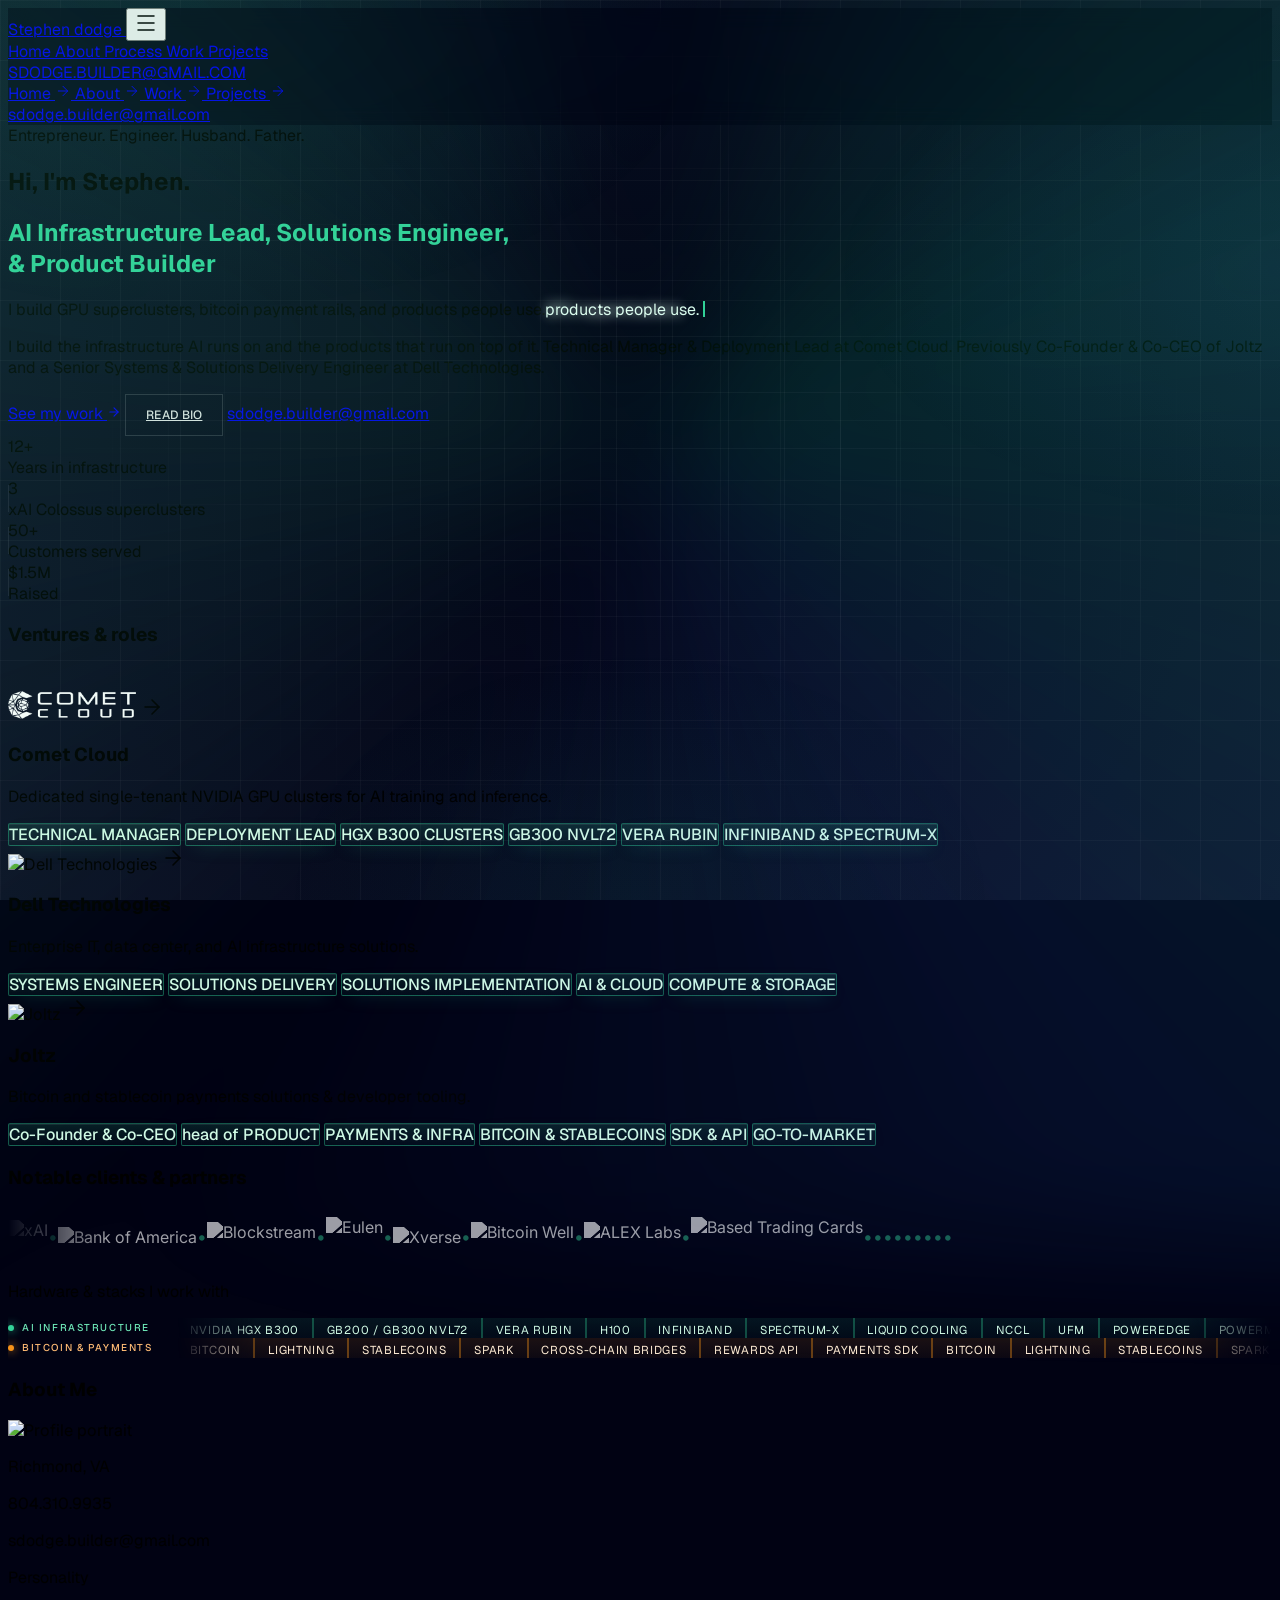
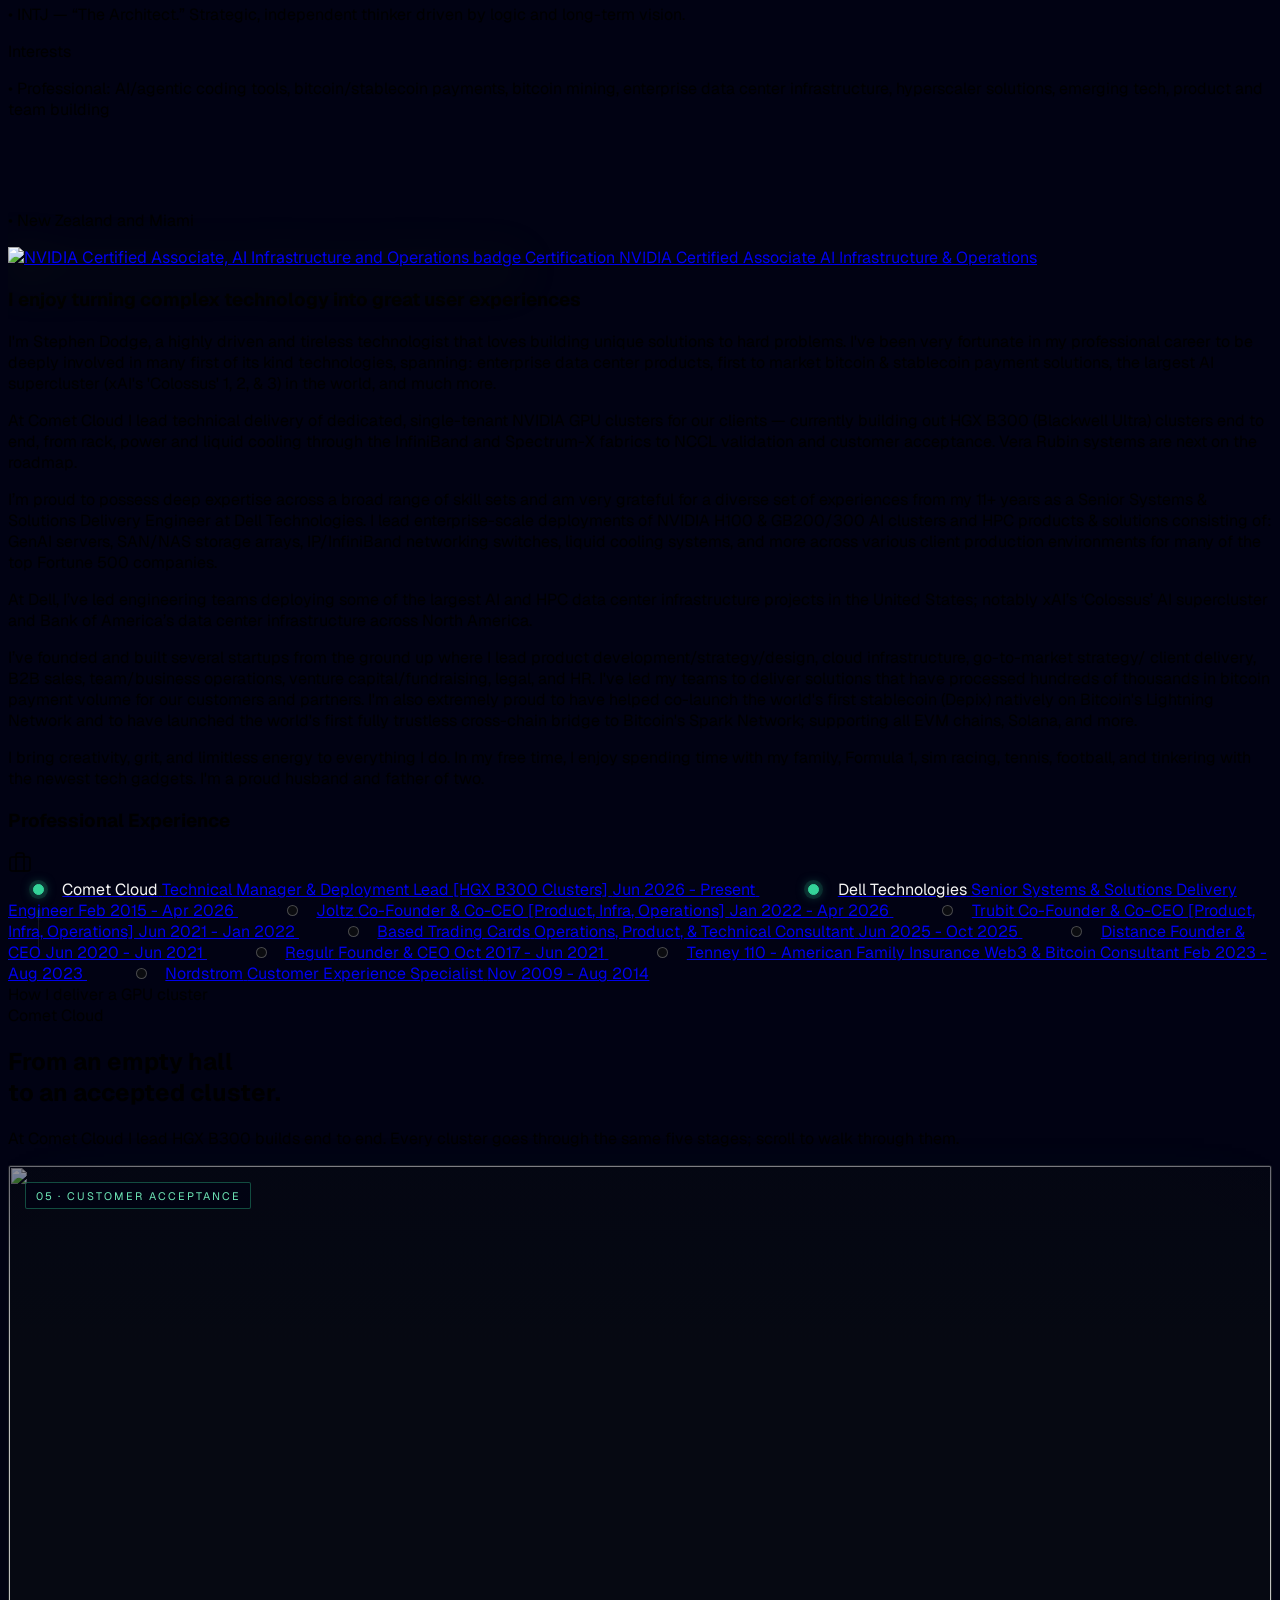
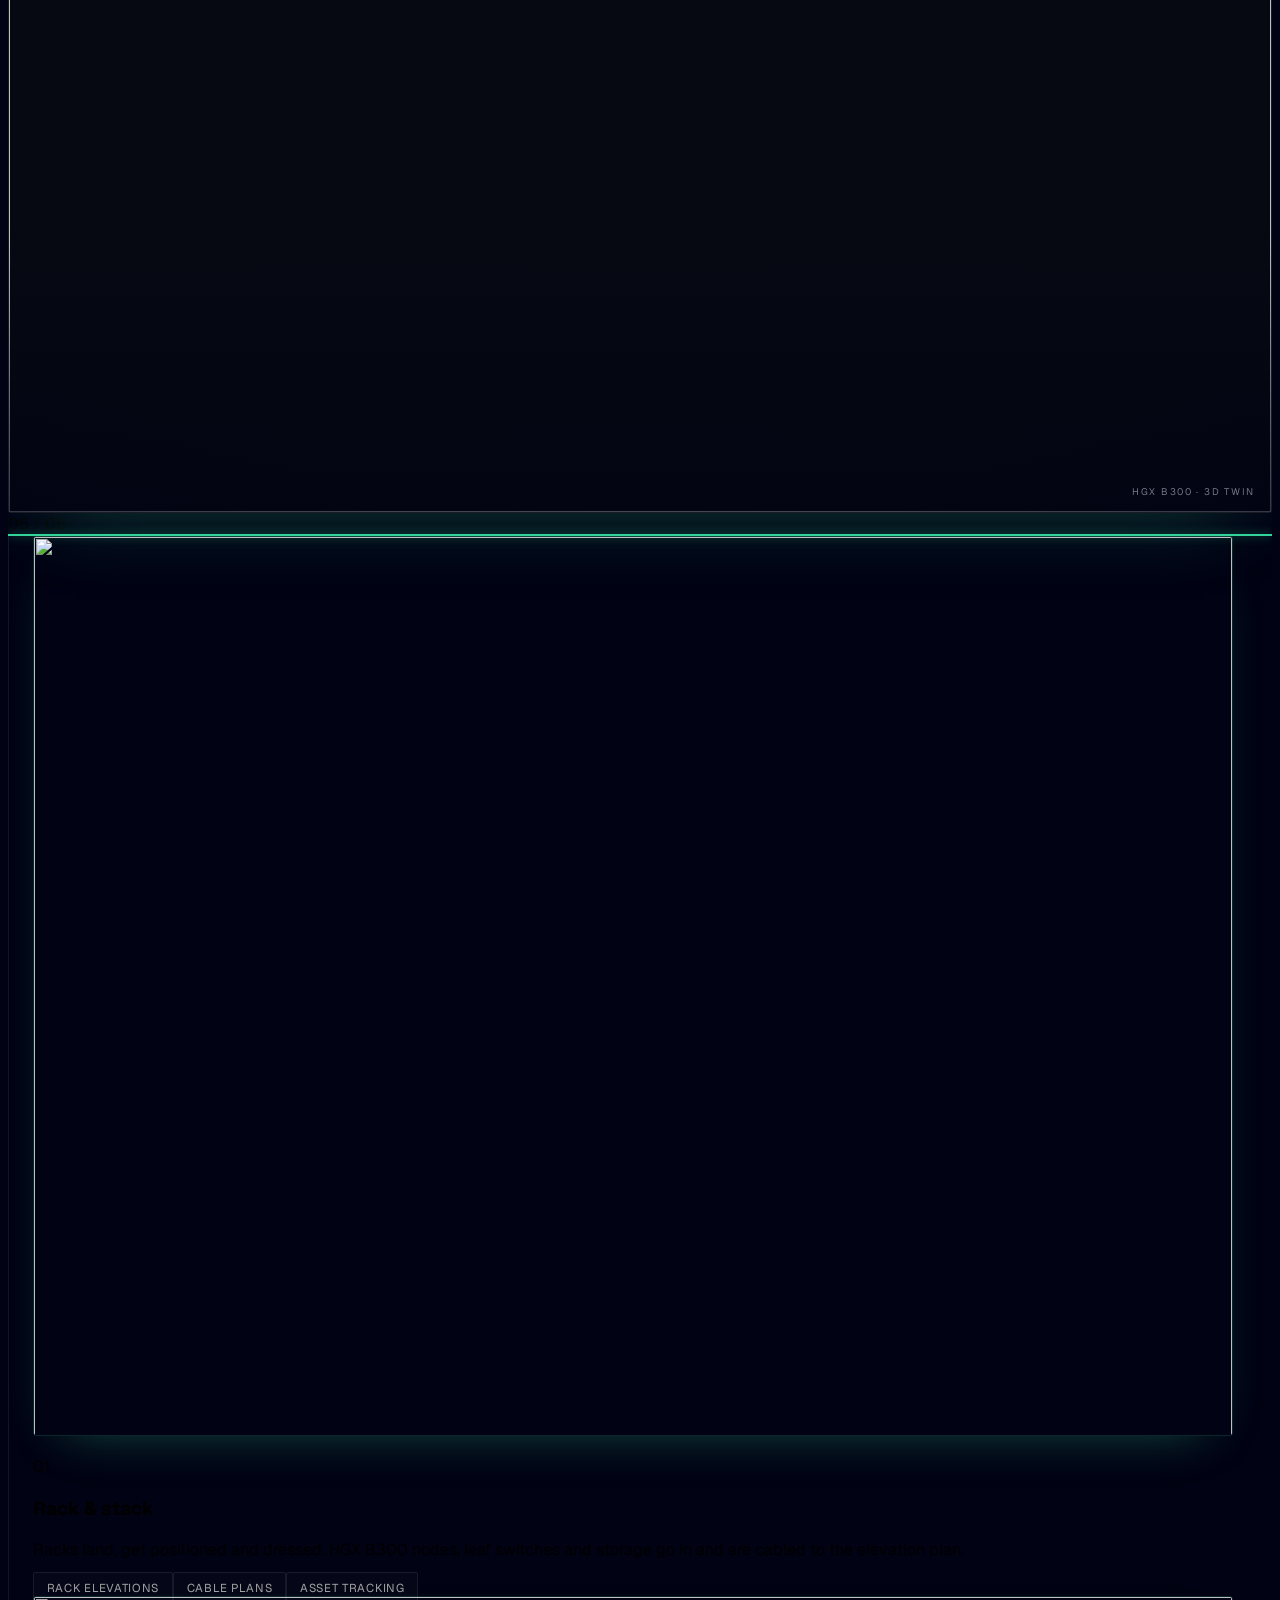
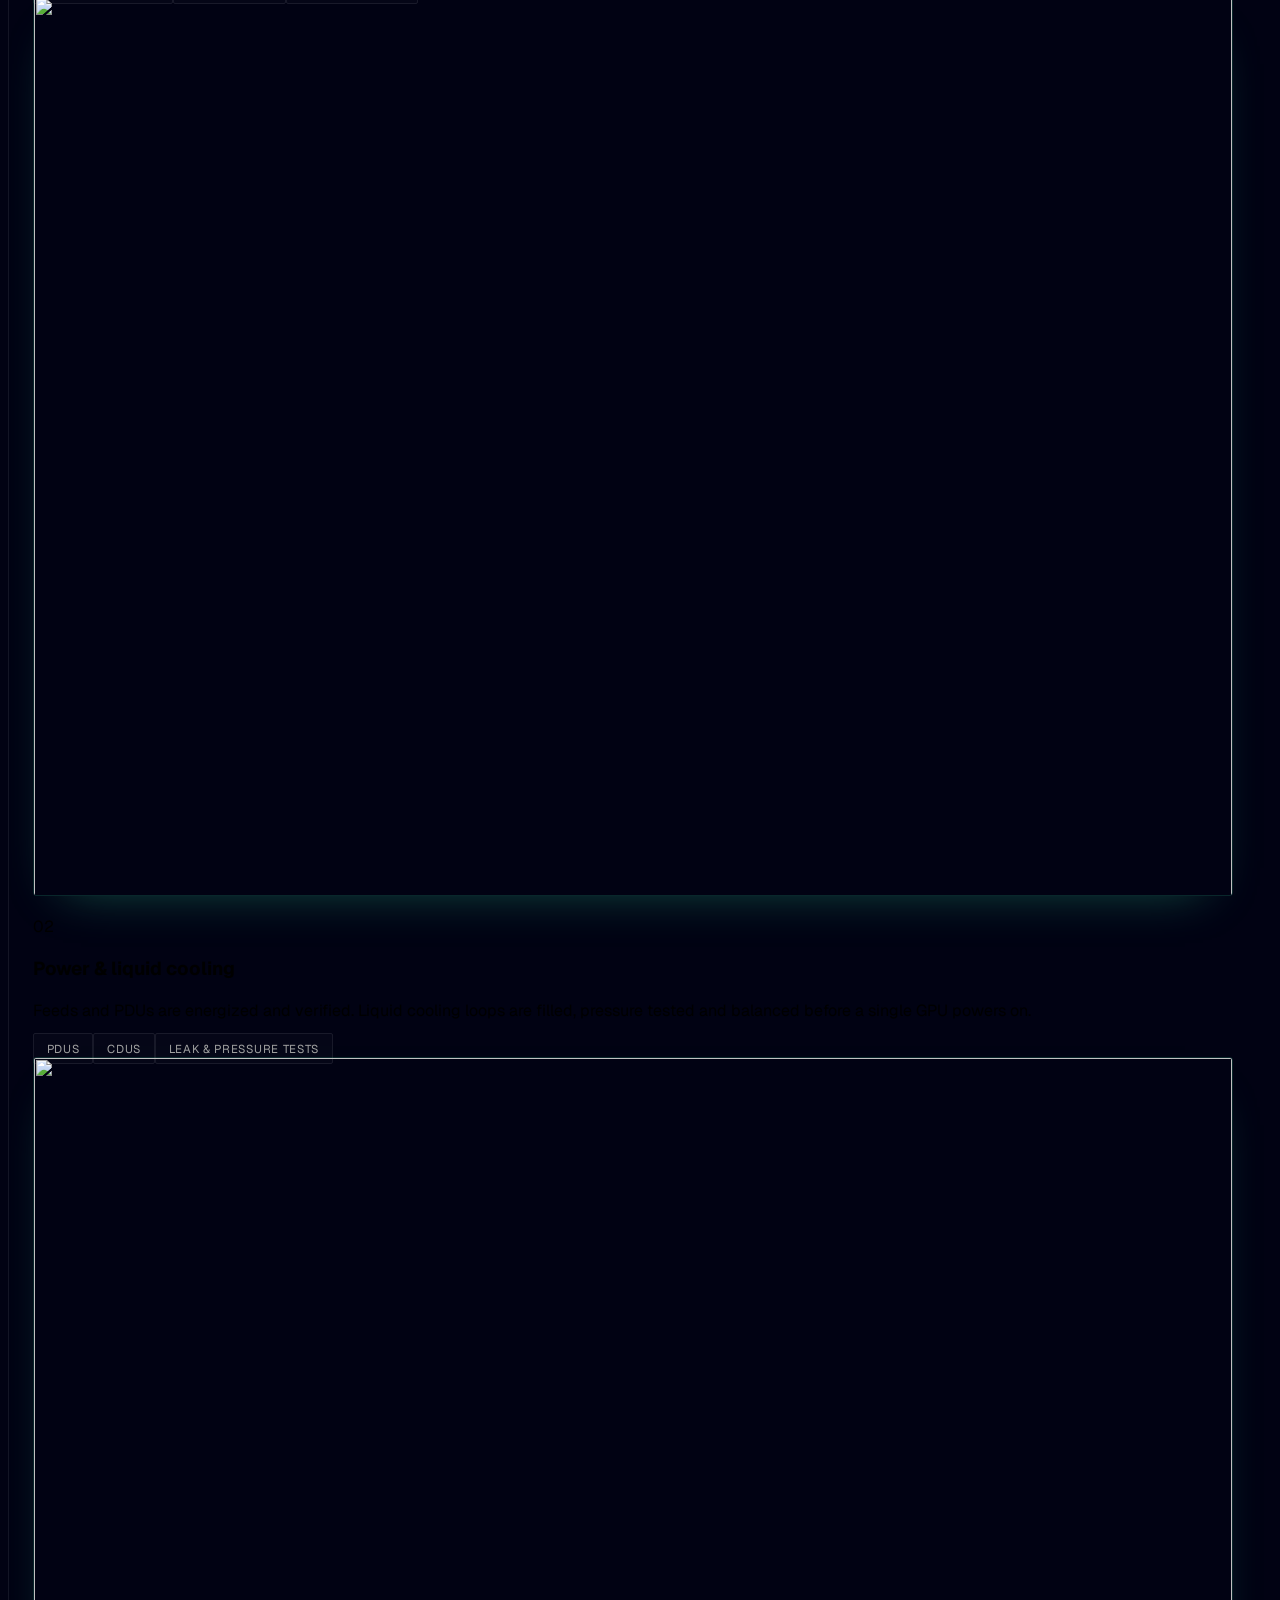
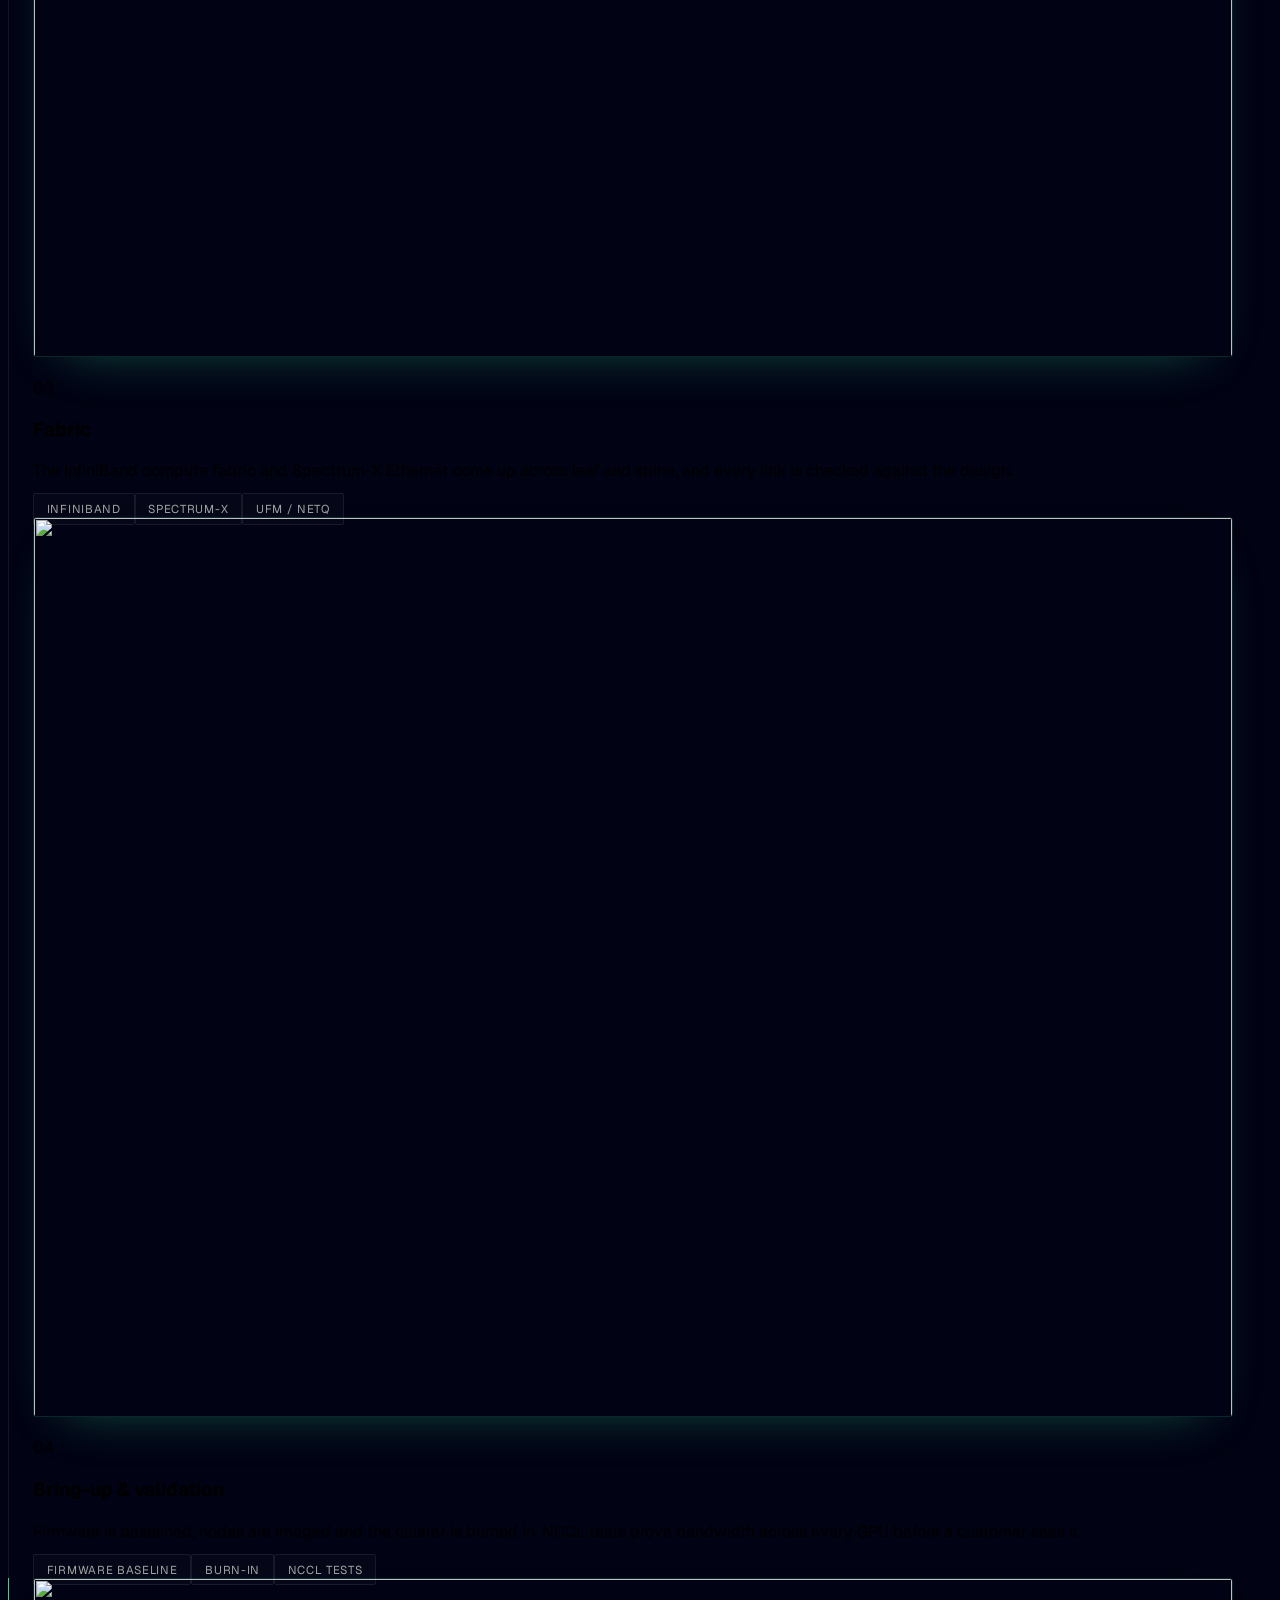
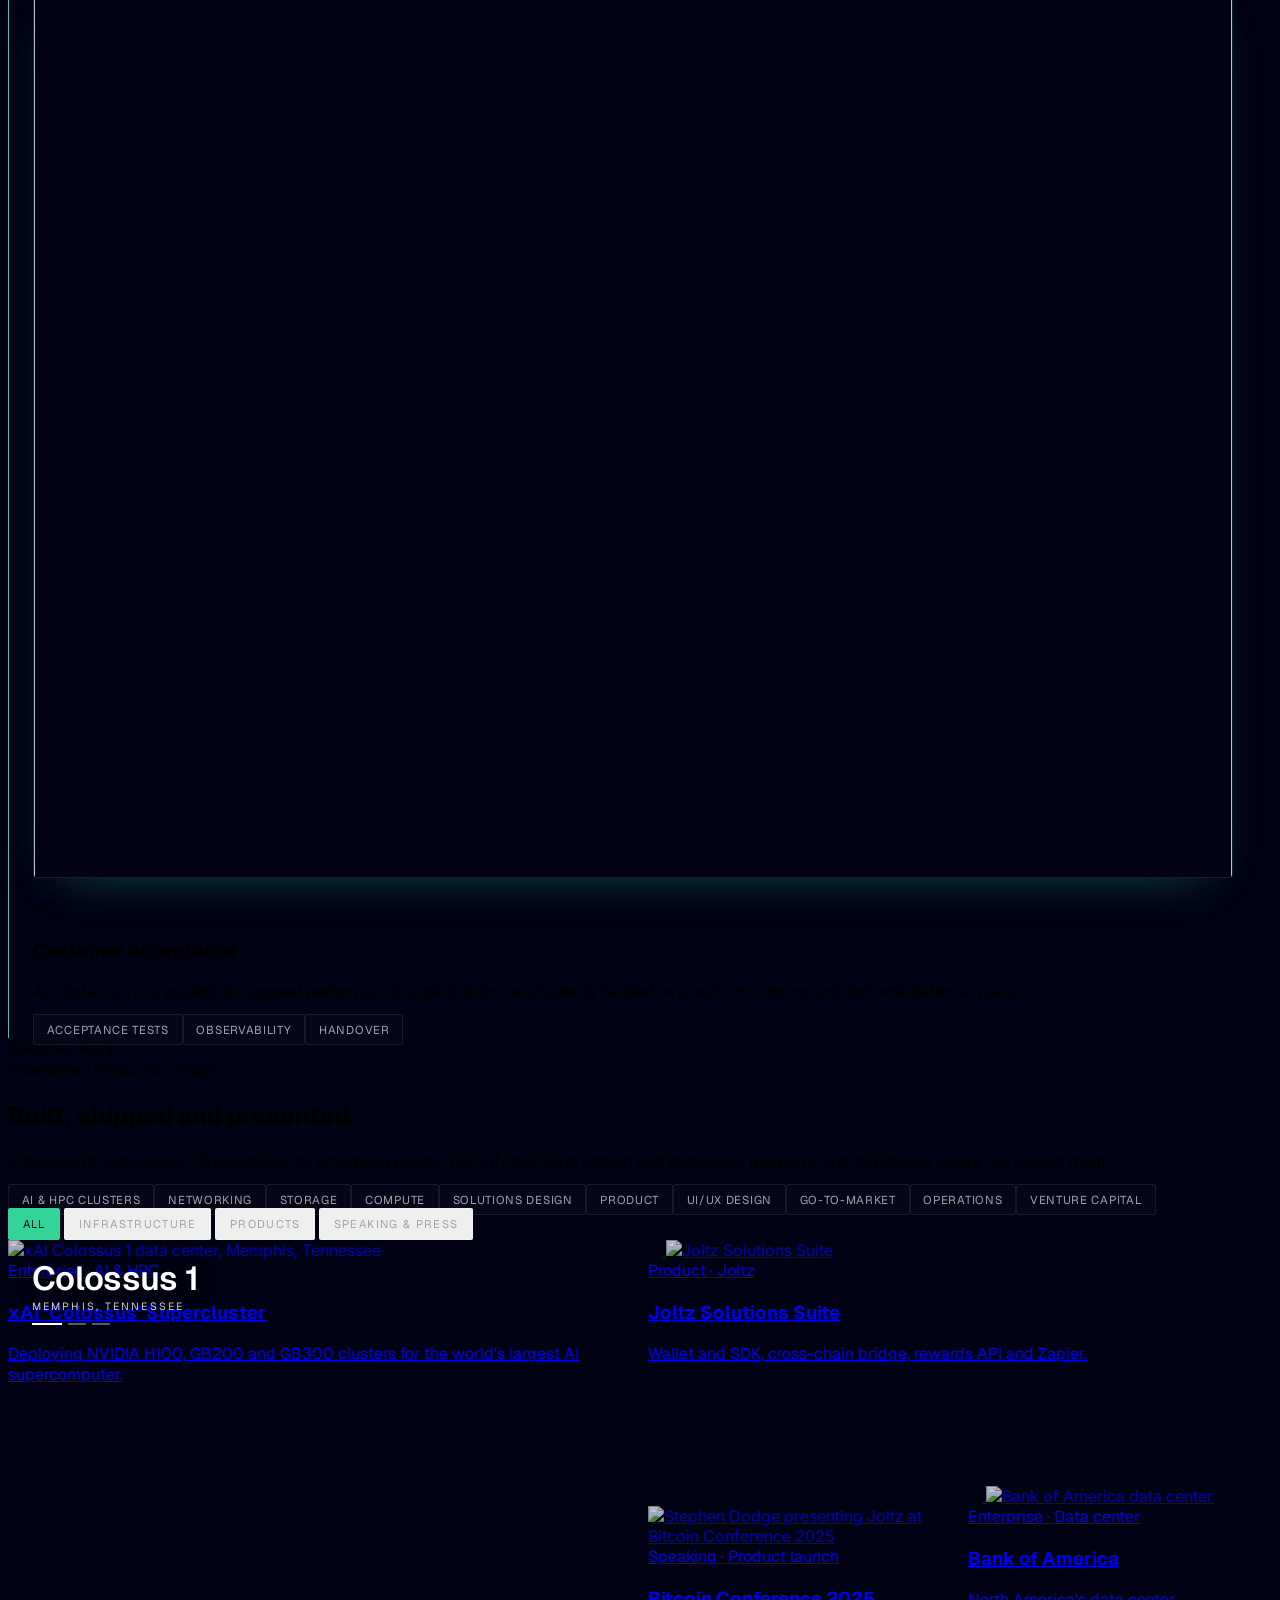
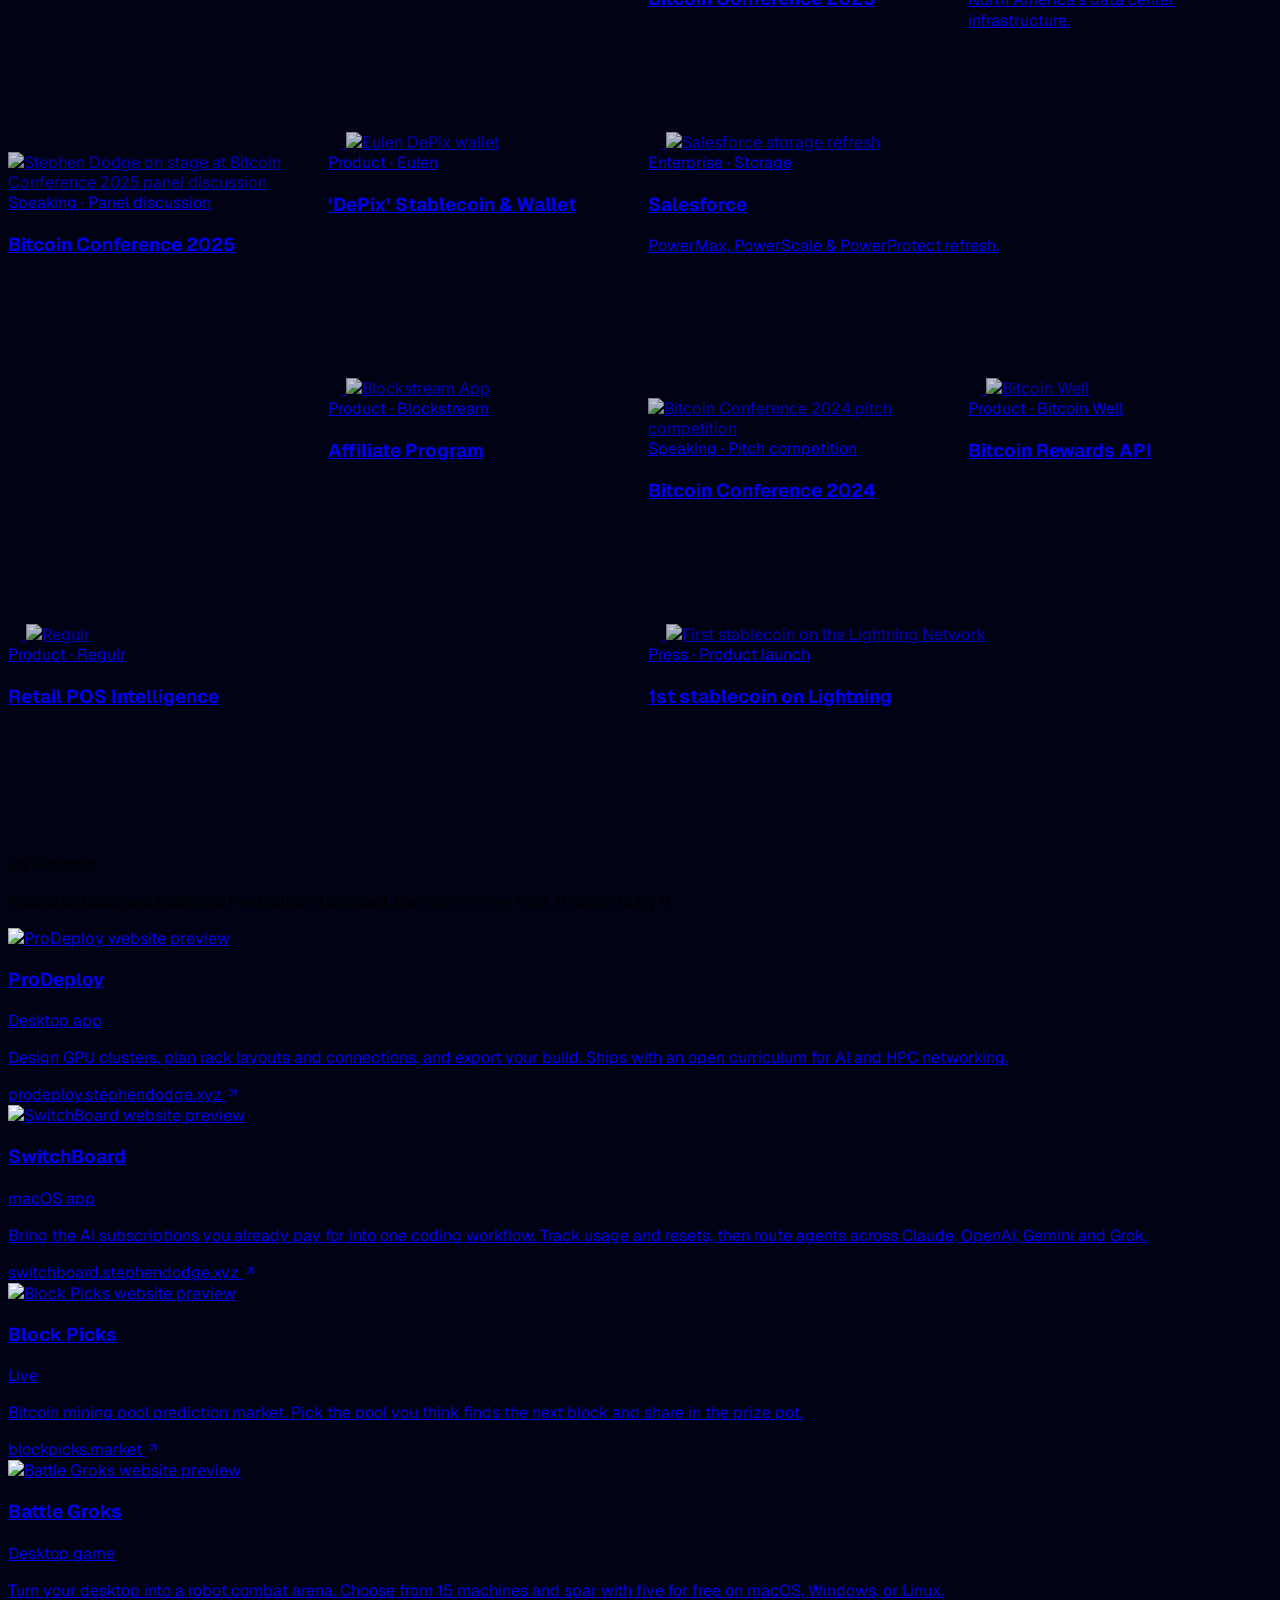
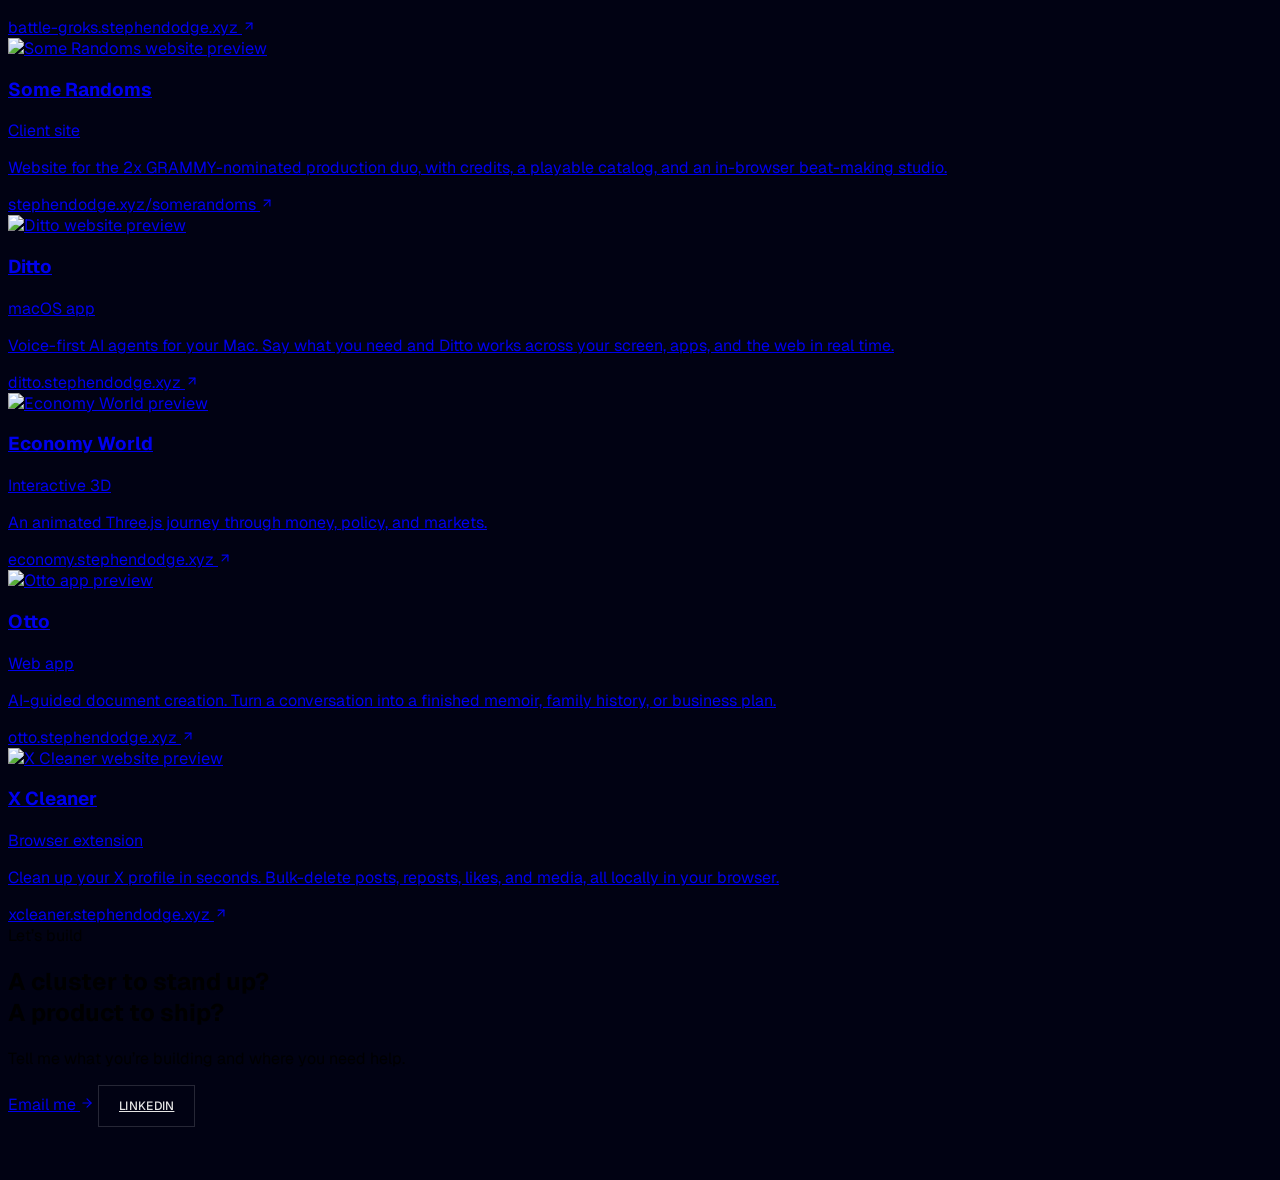
==== commit 4a0b6613: "xAI tile: cycle Colossus 1, Colossus 2 and MACROHARDRR facility photos with site names Co-Authored-B" ====
--- a/_deploy/index.html
+++ b/_deploy/index.html
@@ -283,6 +283,19 @@
 @media (prefers-reduced-motion:reduce){.hw-scan,#hero-hw img{animation:none!important}.hw-stage .shot{transition:opacity .3s}}
 .step-shot{width:100%;aspect-ratio:4/3;object-fit:cover;border:1px solid rgba(52,211,153,.18);border-radius:3px;margin-bottom:1.25rem;box-shadow:0 20px 50px -30px rgba(52,211,153,.45)}
 @media (max-width:767px){.story-step{min-height:auto!important;padding:2.5rem 0}.story-step .step-card{opacity:1!important;transform:none!important}}
+
+/* xAI facilities slideshow */
+.xai-slide{position:absolute;inset:0;margin:0;opacity:0;transition:opacity 1.1s ease}
+.xai-slide.is-on{opacity:1}
+.xai-slide img{transform:scale(1.06);transition:transform 6s ease-out}
+.xai-slide.is-on img{transform:scale(1)}
+.xai-name{position:absolute;left:1.5rem;top:1.4rem;z-index:2;display:flex;flex-direction:column;gap:.2rem;color:#fff;text-shadow:0 2px 18px rgba(0,0,0,.65)}
+.xai-name-t{font-size:clamp(1.4rem,2.6vw,2.2rem);font-weight:600;letter-spacing:-.02em;line-height:1}
+.xai-name-s{font-size:.66rem;letter-spacing:.2em;text-transform:uppercase;color:rgba(255,255,255,.8)}
+.xai-dots{position:absolute;left:1.5rem;top:5.2rem;z-index:2;display:flex;gap:6px}
+.xai-dots i{width:18px;height:2px;background:rgba(255,255,255,.35);transition:background .4s,width .4s}
+.xai-dots i.is-on{background:#fff;width:30px}
+@media (prefers-reduced-motion:reduce){.xai-slide,.xai-slide img{transition:none}}
 </style>
 <link rel="stylesheet" href="/styles.css?v=20261123b">
 </head>
@@ -853,7 +866,7 @@
         <div class="bento">
           <a href="https://x.ai/" target="_blank" rel="noopener noreferrer" class="bento-tile group relative block overflow-hidden rounded-sm border border-white/10 bg-neutral-900/60 w2 h2" data-cat="infra">
             <span class="tile-go absolute top-4 right-4 z-10 w-8 h-8 grid place-items-center rounded-full border border-white/20 bg-black/50 text-neutral-200" aria-hidden="true"><svg width="14" height="14" viewBox="0 0 24 24" fill="none" stroke="currentColor" stroke-width="2" stroke-linecap="round" stroke-linejoin="round"><path d="M7 17 17 7"/><path d="M7 7h10v10"/></svg></span>
-            <img src="/xai-colossus.jpg" alt="xAI 'Colossus' supercluster" class="absolute inset-0 w-full h-full object-cover" loading="lazy" decoding="async">
+            <div class="xai-slides absolute inset-0" data-slides><figure class="xai-slide is-on"><img src="/xai/colossus-1.jpg" alt="xAI Colossus 1 data center, Memphis, Tennessee" class="absolute inset-0 w-full h-full object-cover" loading="lazy" decoding="async"><figcaption class="xai-name"><span class="xai-name-t font-geist">Colossus 1</span><span class="xai-name-s font-geist">Memphis, Tennessee</span></figcaption></figure><figure class="xai-slide"><img src="/xai/colossus-2.jpg" alt="xAI Colossus 2 data center, Memphis, Tennessee" class="absolute inset-0 w-full h-full object-cover" loading="lazy" decoding="async"><figcaption class="xai-name"><span class="xai-name-t font-geist">Colossus 2</span><span class="xai-name-s font-geist">Memphis, Tennessee</span></figcaption></figure><figure class="xai-slide"><img src="/xai/macrohardrr.jpg" alt="xAI MACROHARDRR data center, Southaven, Mississippi" class="absolute inset-0 w-full h-full object-cover" loading="lazy" decoding="async"><figcaption class="xai-name"><span class="xai-name-t font-geist">MACROHARDRR</span><span class="xai-name-s font-geist">Southaven, Mississippi</span></figcaption></figure><div class="xai-dots" aria-hidden="true"><i class="is-on"></i><i class=""></i><i class=""></i></div></div>
             <div class="absolute inset-0 bg-gradient-to-t from-black/90 via-black/30 to-transparent"></div>
             <div class="absolute inset-x-0 bottom-0 p-5 md:p-6">
               <span class="inline-block text-[10px] uppercase tracking-widest text-emerald-400 font-geist mb-1.5">Enterprise &#183; AI &amp; HPC</span>
@@ -1722,6 +1735,19 @@
     });
     b.addEventListener('pointerleave', function () { b.style.setProperty('--bx', '0px'); b.style.setProperty('--by', '0px'); });
   });
+
+  // xAI facilities slideshow
+  document.querySelectorAll('[data-slides]').forEach(function (box) {
+    var slides = box.querySelectorAll('.xai-slide'), dots = box.querySelectorAll('.xai-dots i'), i = 0, vis = false;
+    if (slides.length < 2 || window.matchMedia('(prefers-reduced-motion: reduce)').matches) return;
+    new IntersectionObserver(function (es) { vis = es[0].isIntersecting; }).observe(box);
+    setInterval(function () {
+      if (!vis || document.hidden) return;
+      slides[i].classList.remove('is-on'); dots[i] && dots[i].classList.remove('is-on');
+      i = (i + 1) % slides.length;
+      slides[i].classList.add('is-on'); dots[i] && dots[i].classList.add('is-on');
+    }, 4500);
+  });
 })();
 </script>
 </body></html>
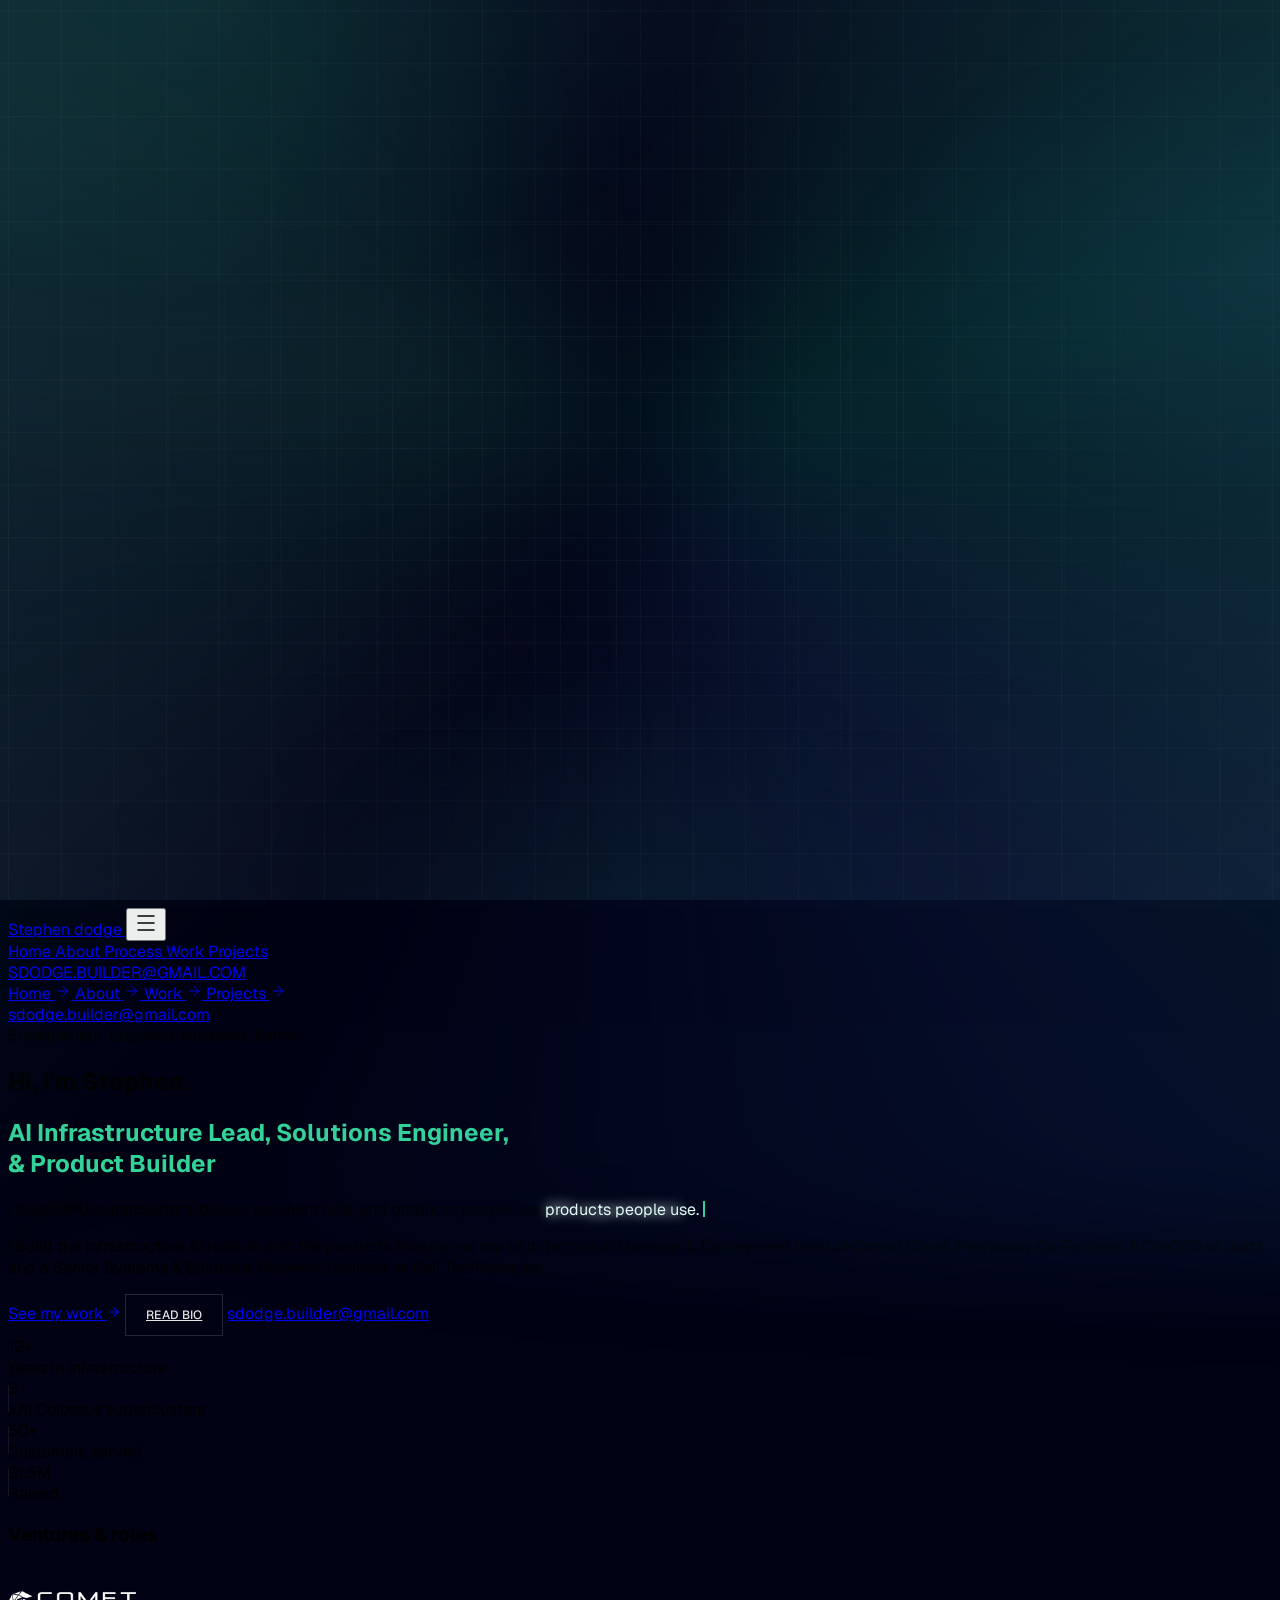
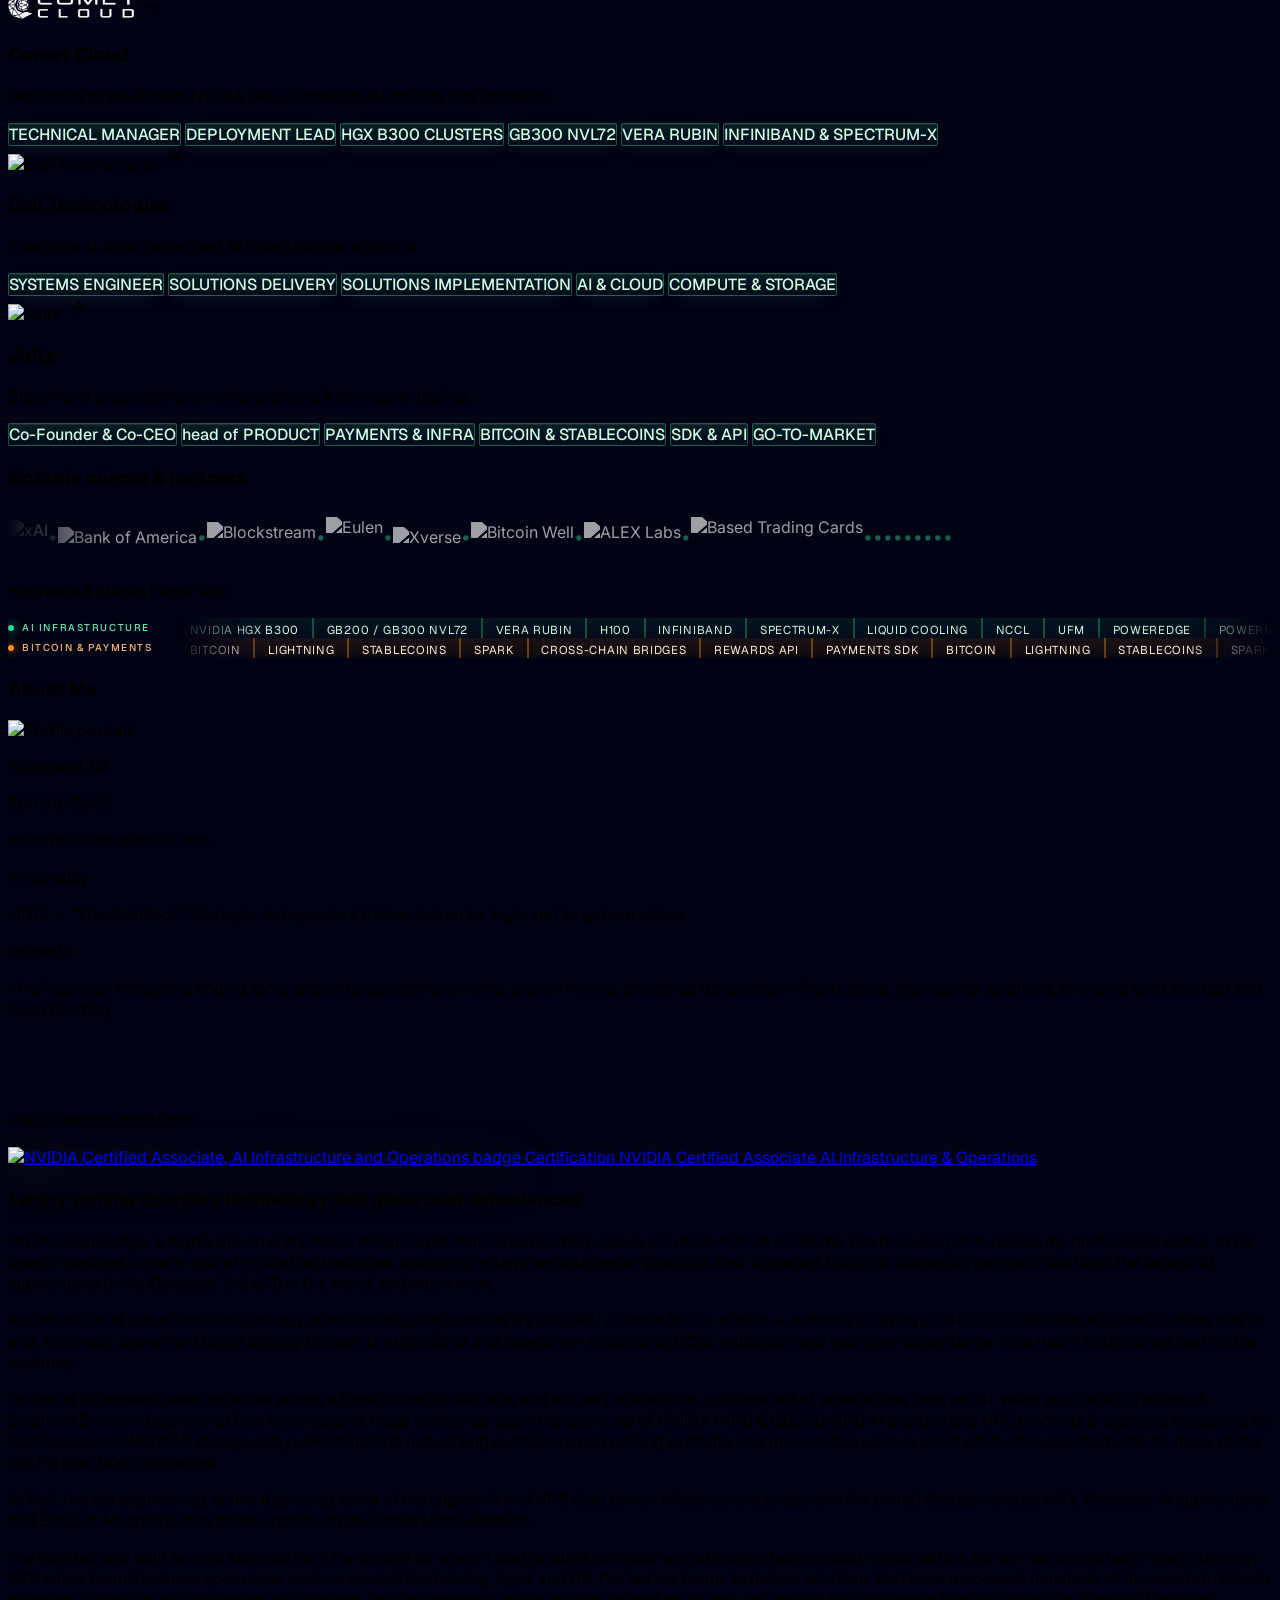
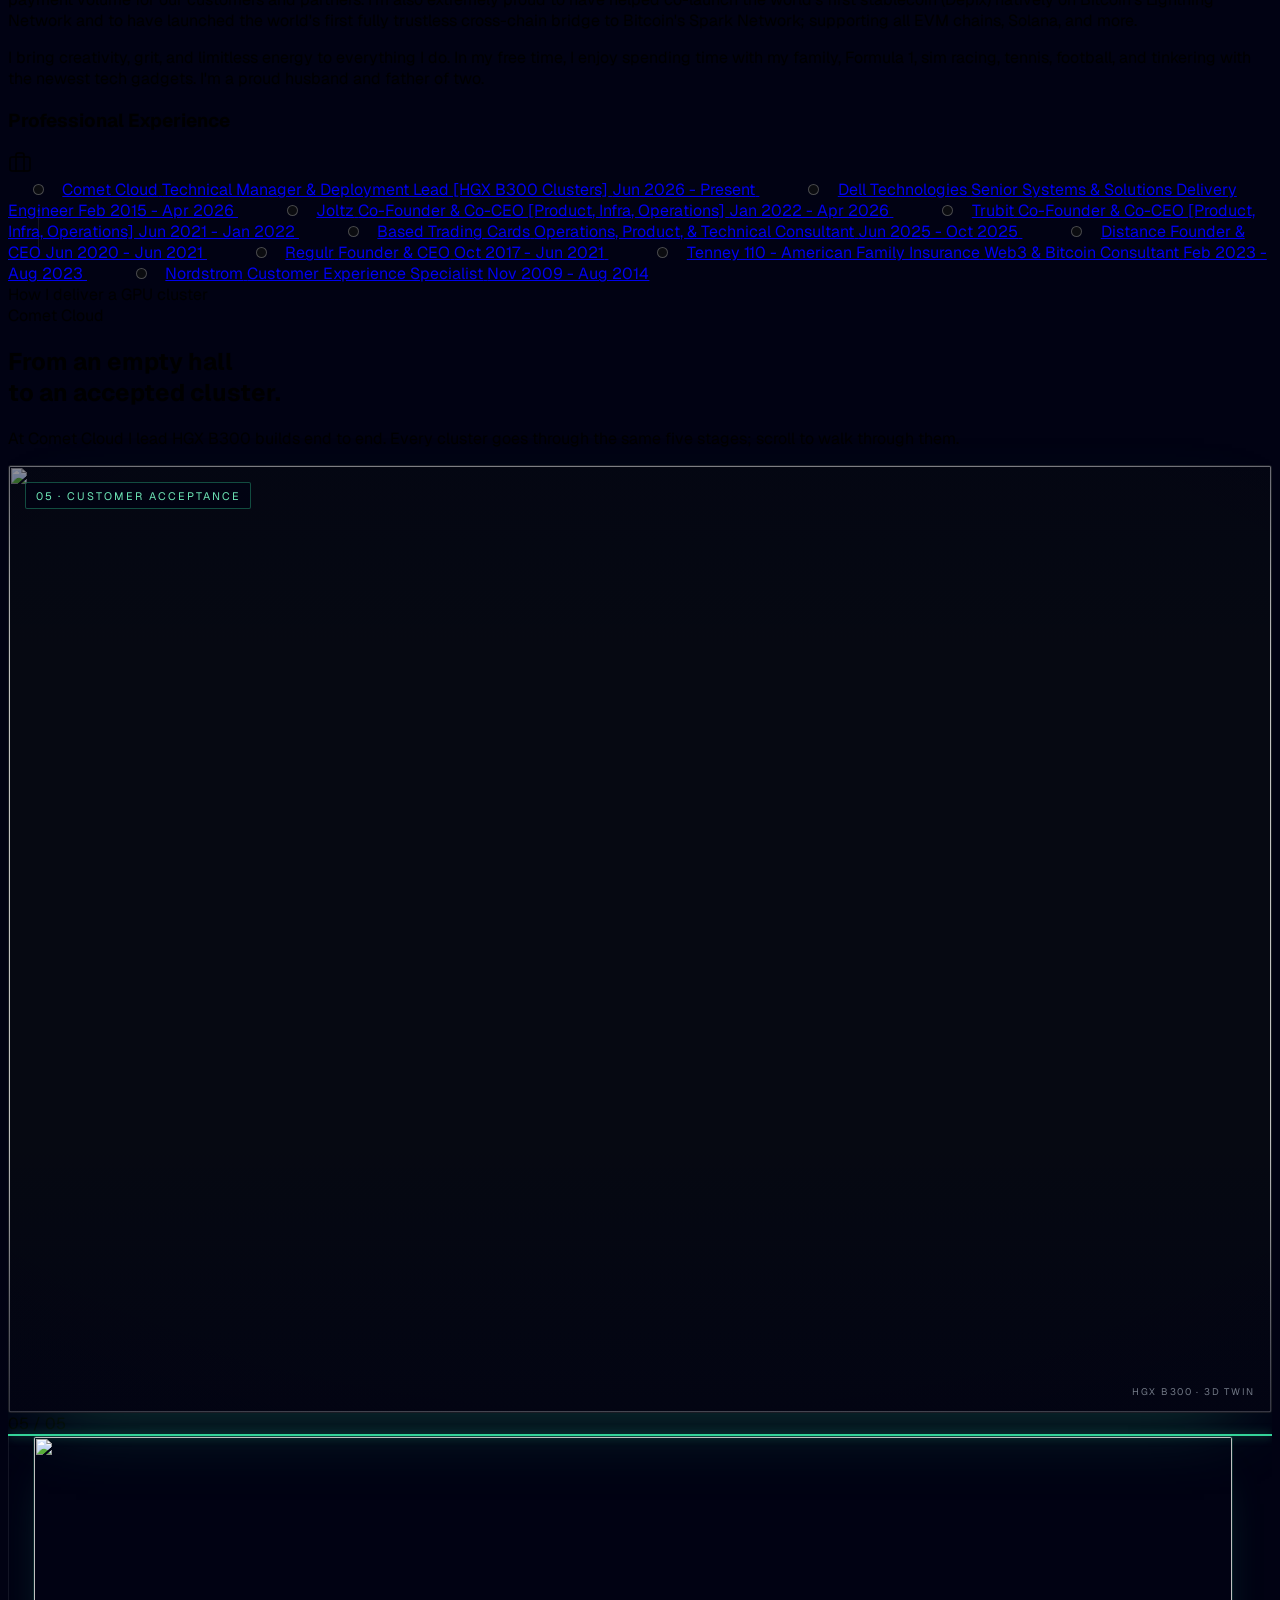
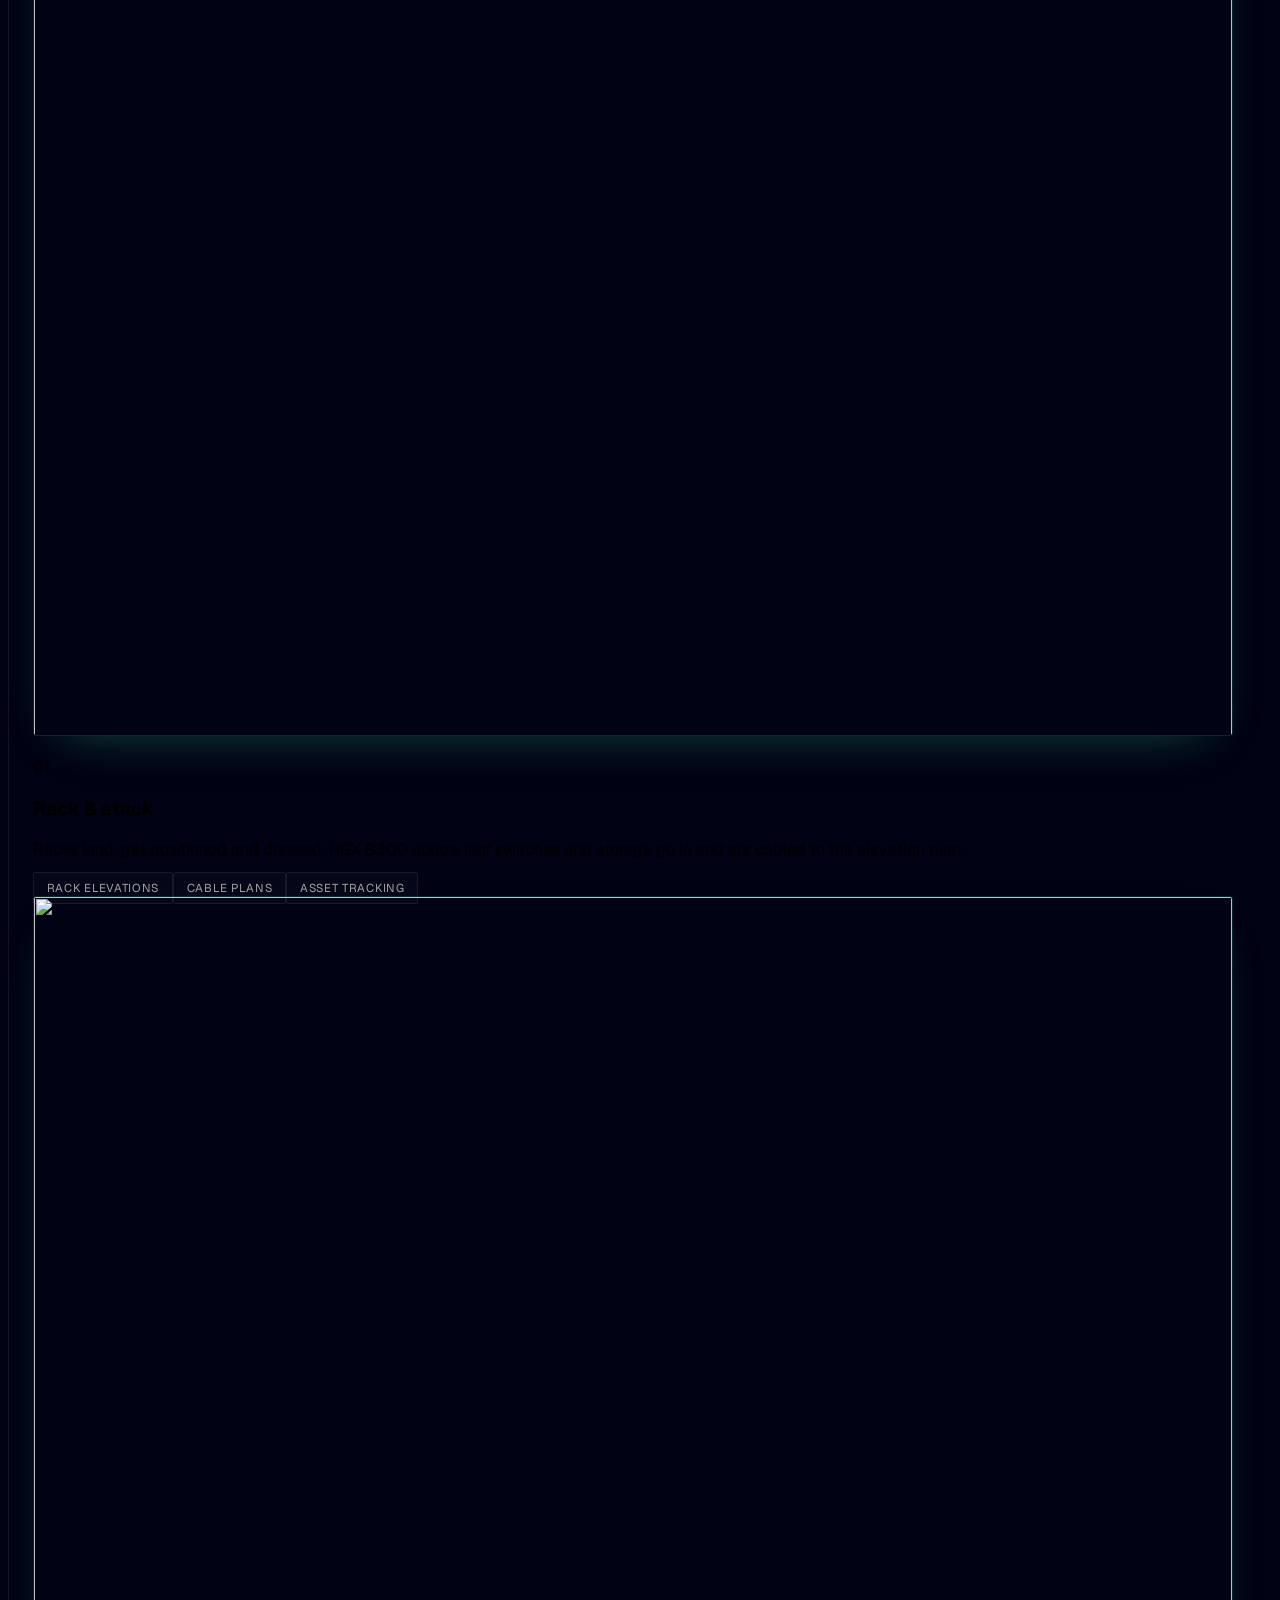
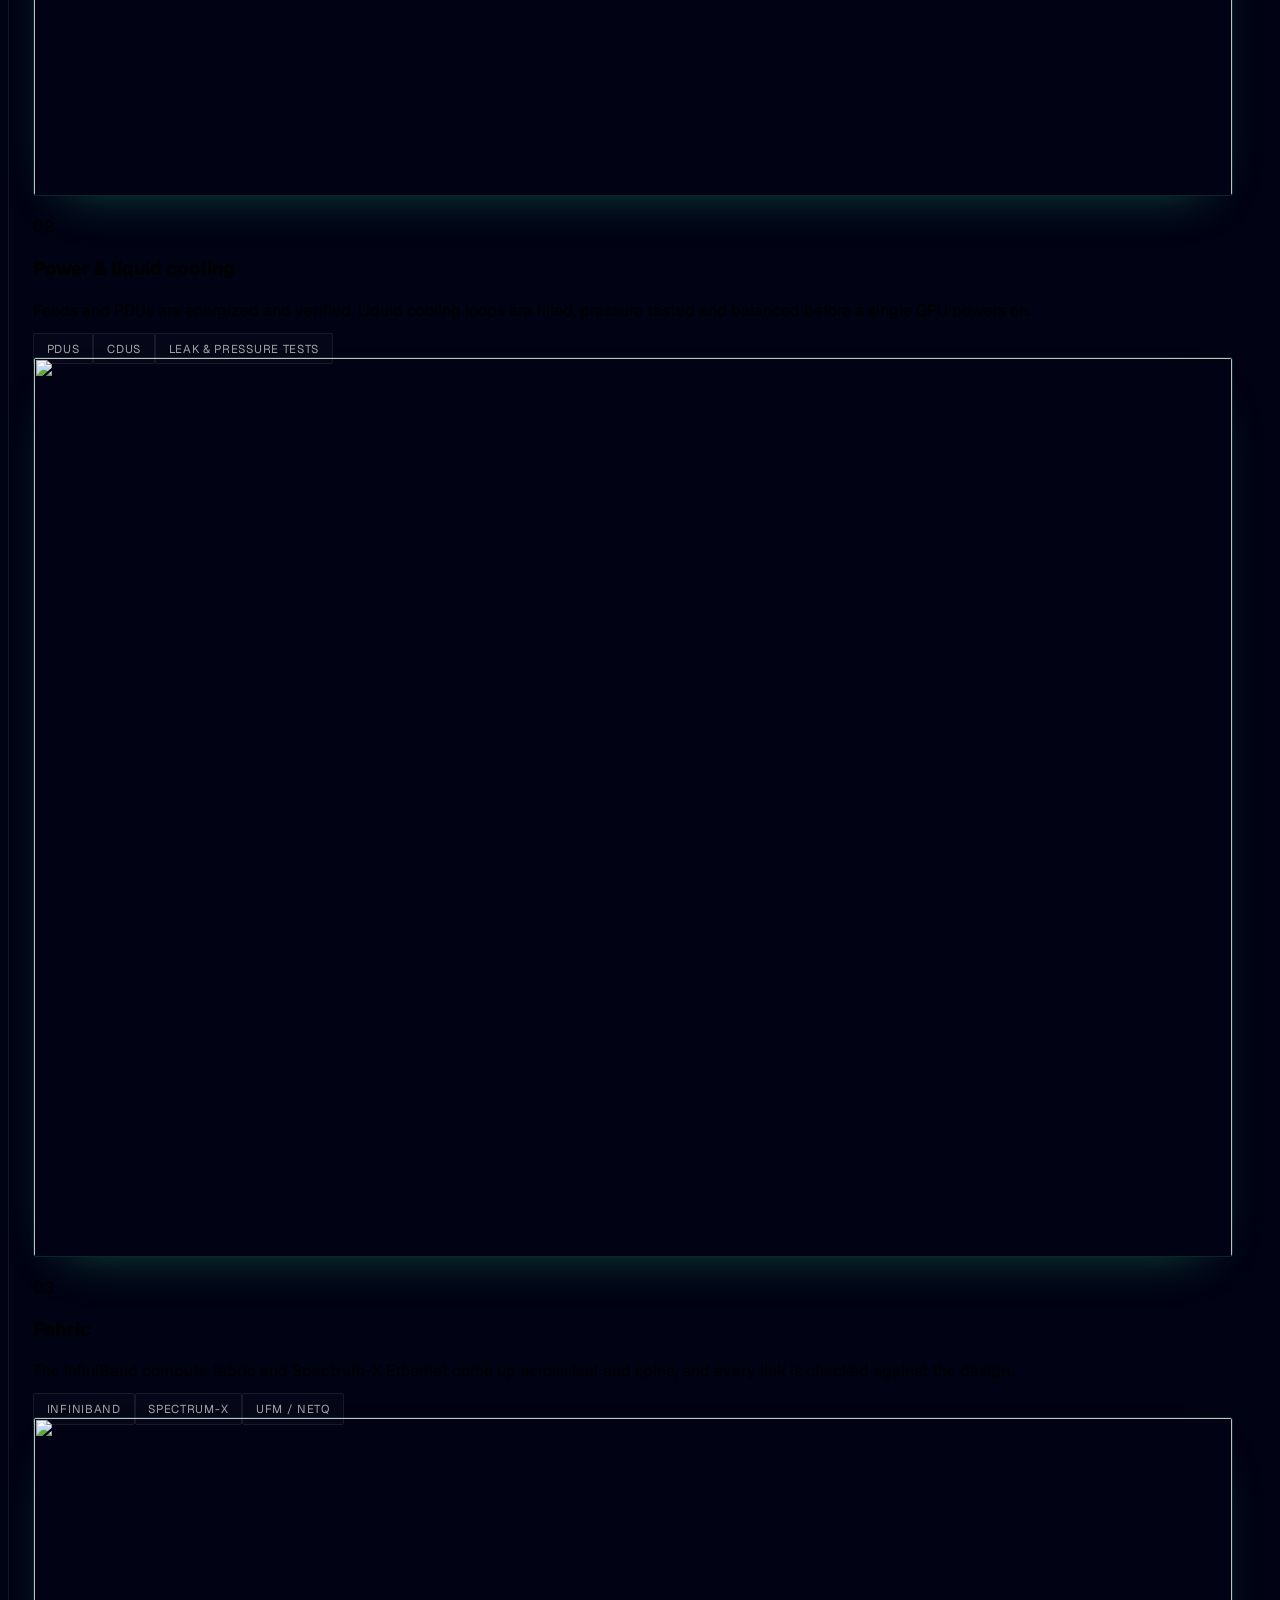
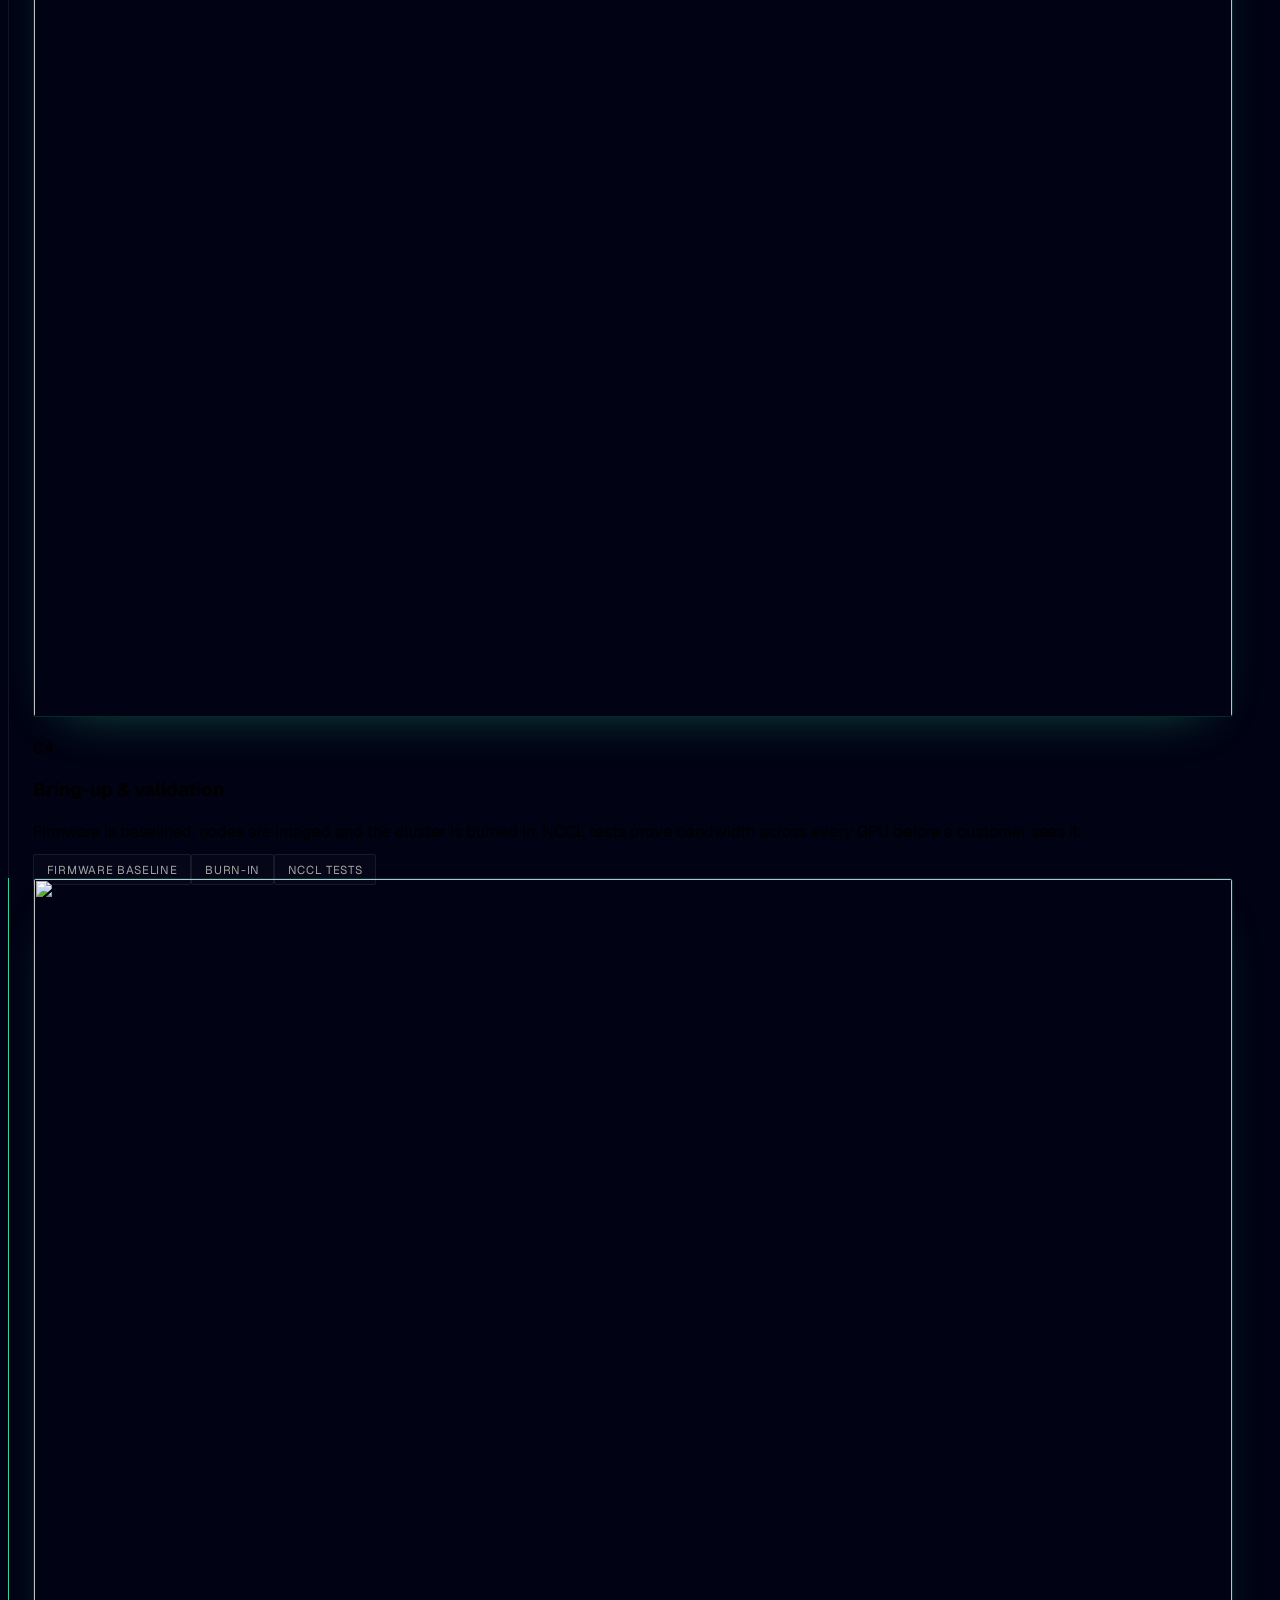
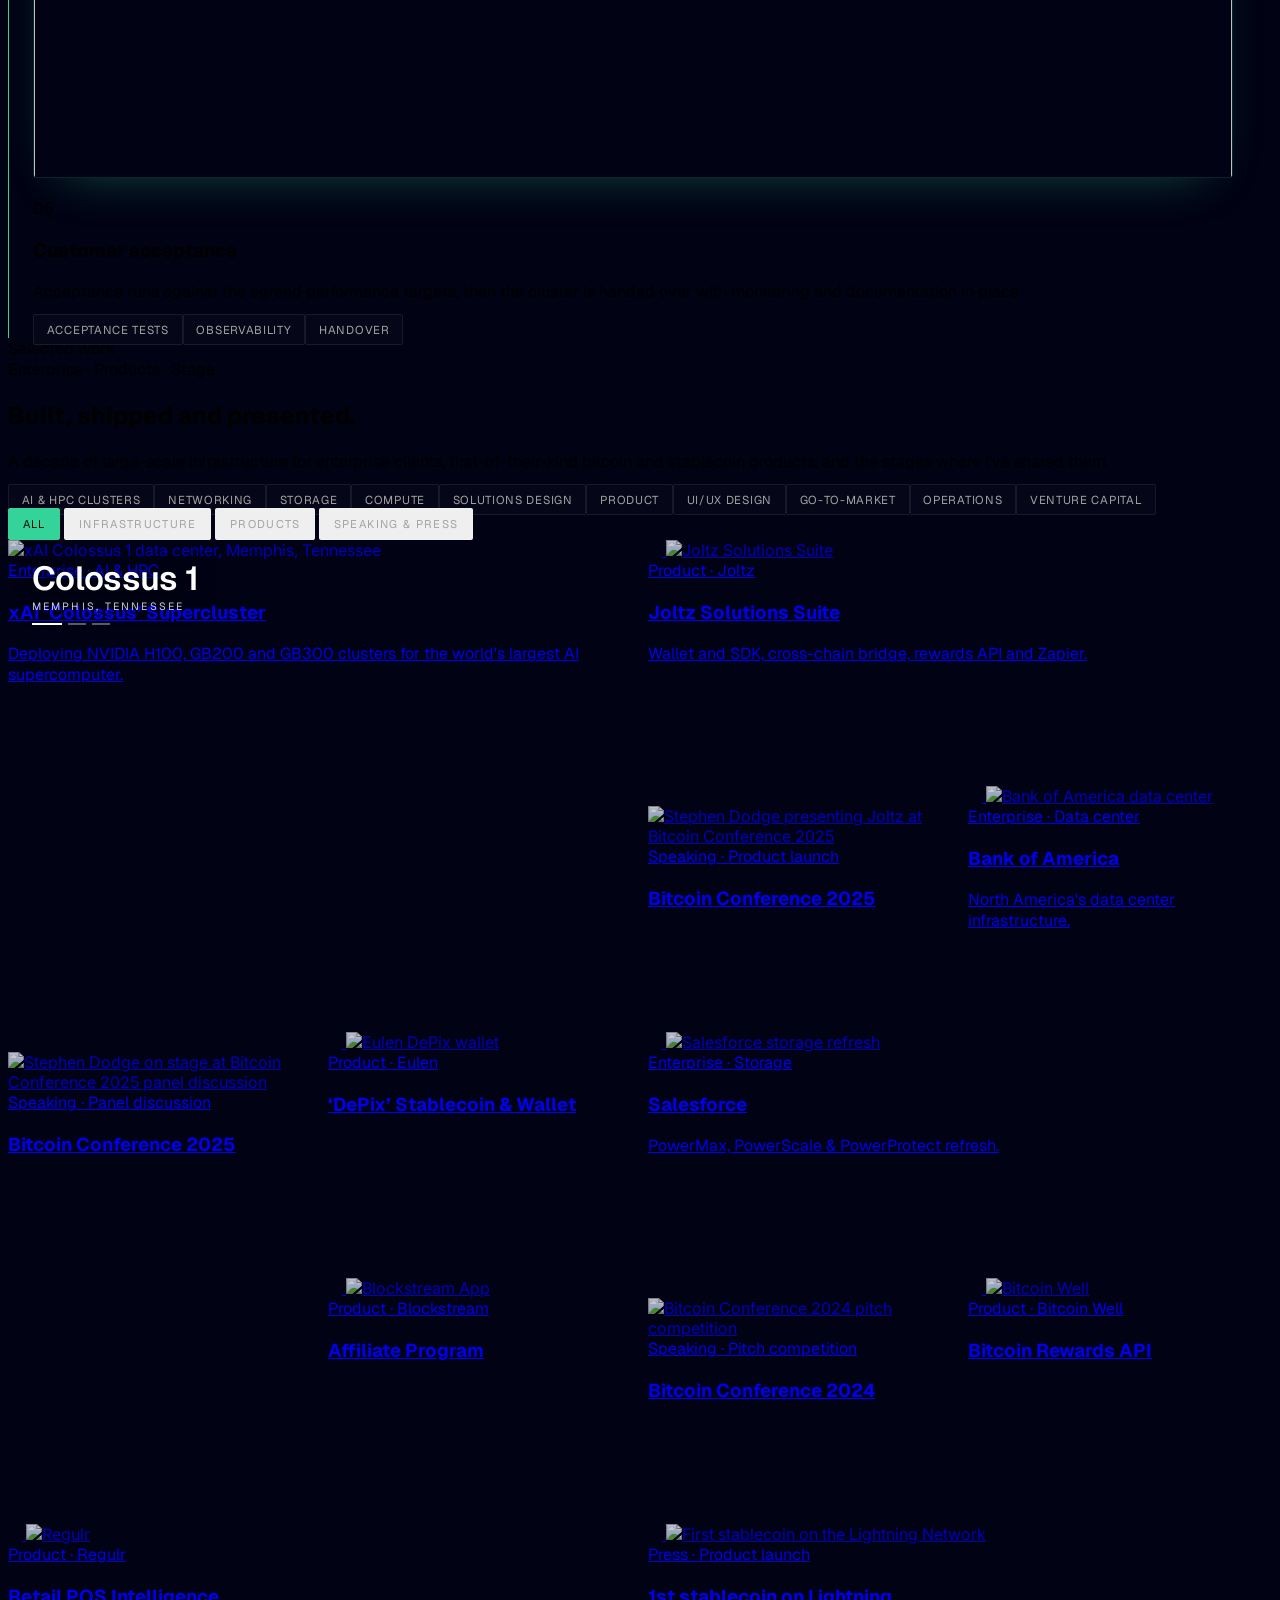
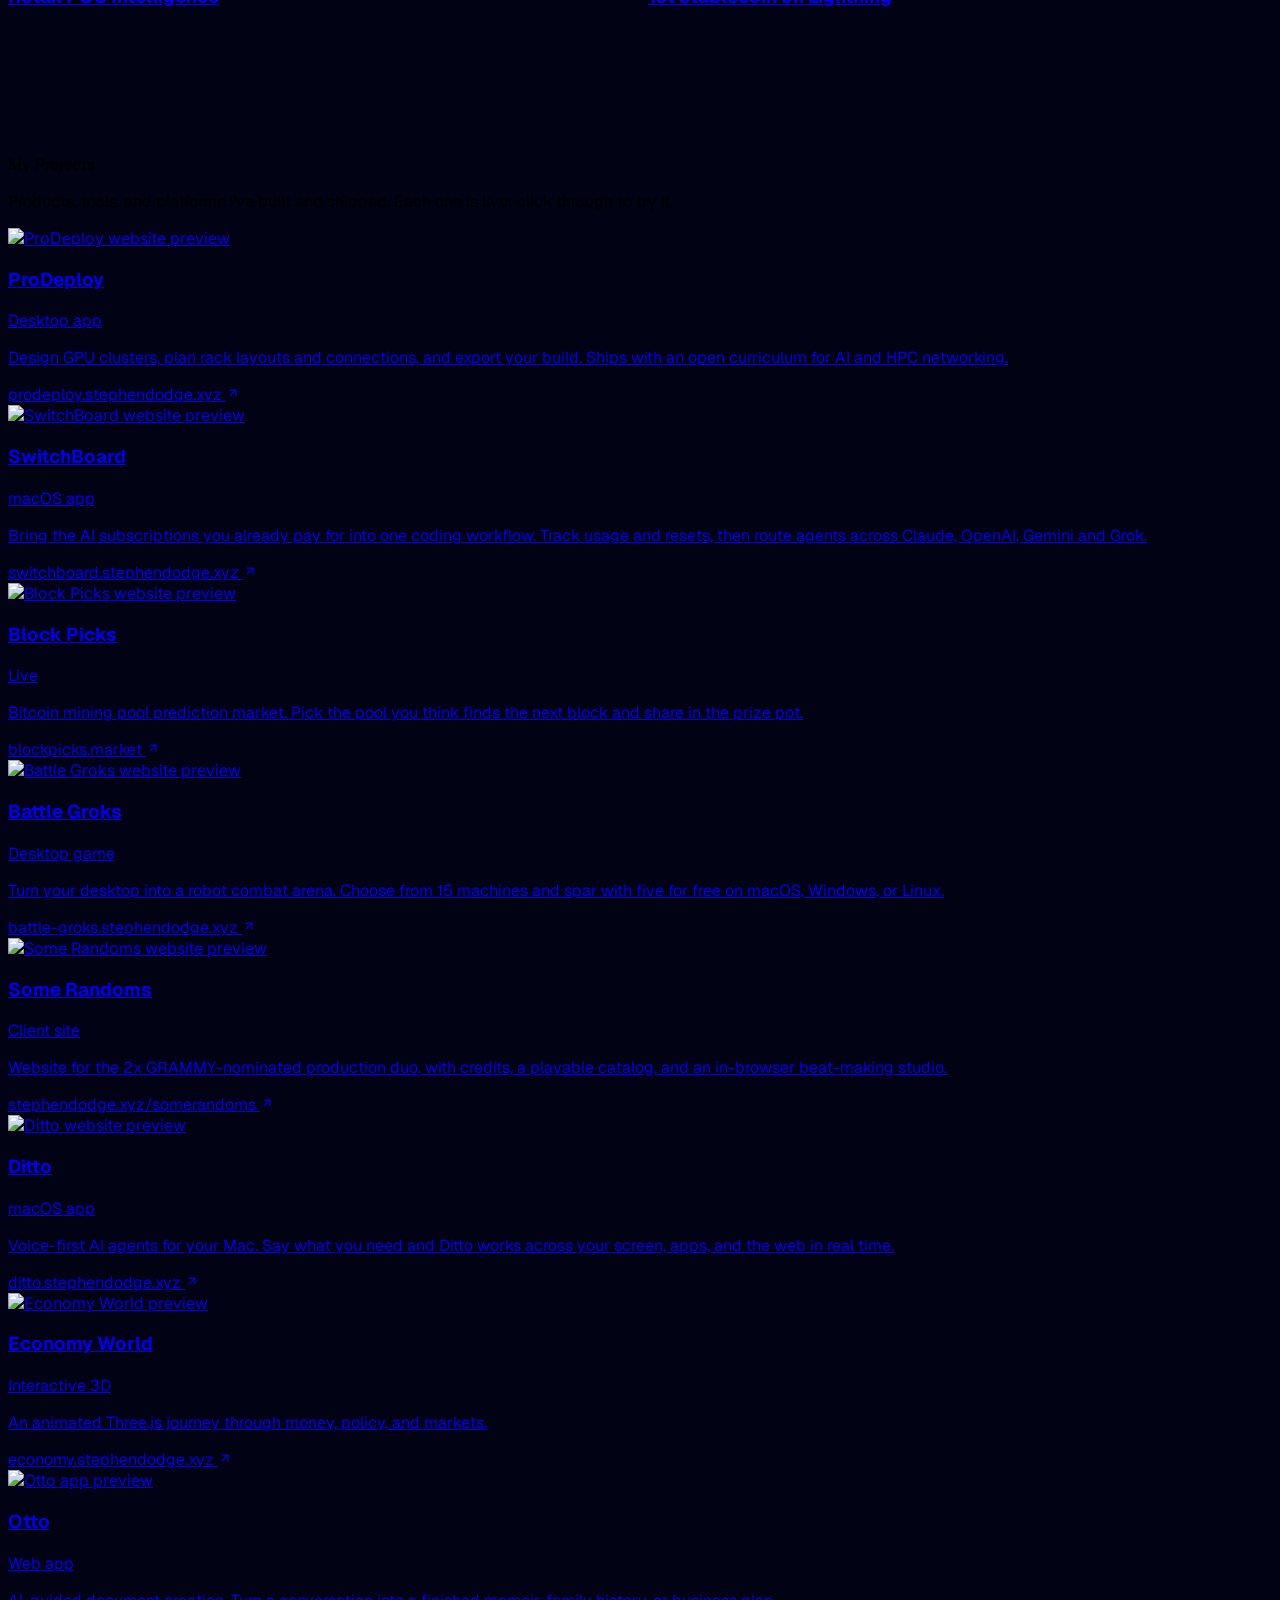
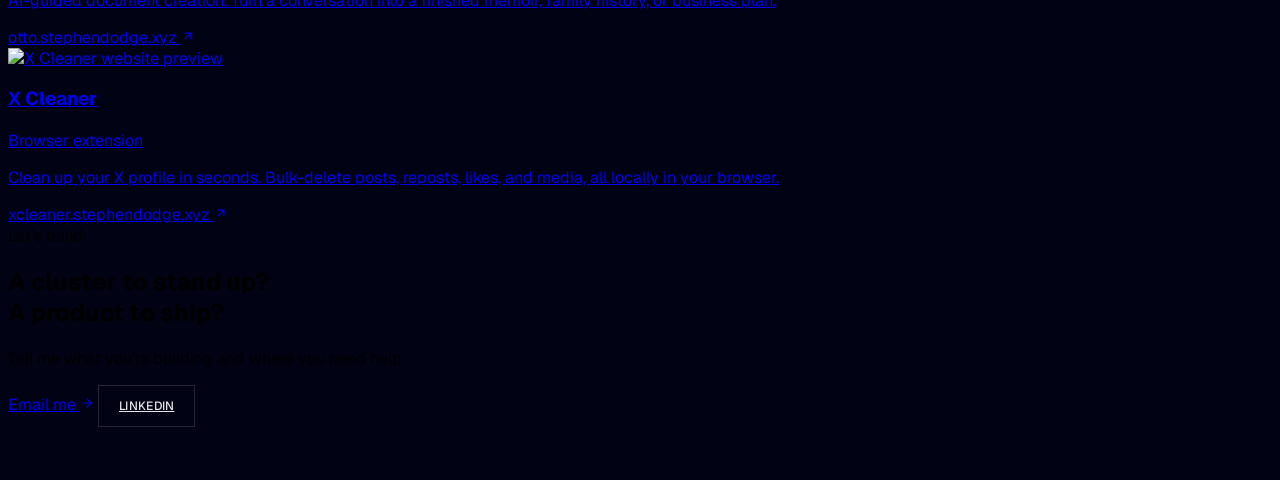
==== commit 8b5d6b20: "Restore Unicorn Studio animated background; snap page grid to header columns (1442px frame, 60px cel" ====
--- a/_deploy/index.html
+++ b/_deploy/index.html
@@ -17,6 +17,7 @@
 <link rel="canonical" href="https://www.stephendodge.xyz">
 <script src="https://unpkg.com/lucide@latest" defer></script>
 <link rel="dns-prefetch" href="https://d27gacxqgnnask.cloudfront.net">
+<link rel="dns-prefetch" href="https://cdn.jsdelivr.net">
 <link rel="preload" as="style" href="https://fonts.googleapis.com/css2?family=Geist:wght@300;400;500;600;700&display=swap">
 <link rel="preconnect" href="https://fonts.googleapis.com">
 <link rel="preconnect" href="https://fonts.gstatic.com" crossorigin="">
@@ -300,8 +301,15 @@
 <link rel="stylesheet" href="/styles.css?v=20261123b">
 </head>
   <body class="antialiased">
+    <!-- Background (component) added by Aura -->
+    <div class="aura-background-component fixed top-0 left-0 w-full h-full -z-10" data-alpha-mask="80" style="min-height: 100vh; width: 100%; height: 100vh;">
+      <div data-us-project="1bY8o6HVTI1oxJxuCJEG" class="absolute w-full h-full left-0 top-0" style="width: 100%; height: 100vh;"></div>
+      <script type="text/javascript">
+        !function(){if(!window.UnicornStudio){window.UnicornStudio={isInitialized:!1};var i=document.createElement("script");i.src="https://cdn.jsdelivr.net/gh/hiunicornstudio/unicornstudio.js@v1.4.33/dist/unicornStudio.umd.js",i.onload=function(){window.UnicornStudio.isInitialized||(UnicornStudio.init(),window.UnicornStudio.isInitialized=!0)},(document.head || document.body).appendChild(i)}}();
+      </script>
+    </div>
     <!-- Main Grid Wrapper -->
-    <div class="max-w-[1400px] mx-auto w-full border-x relative bg-[#08090A]/30 min-h-screen flex flex-col border-white/10">
+    <div class="max-w-[1442px] mx-auto w-full border-x relative bg-[#08090A]/30 min-h-screen flex flex-col border-white/10">
       <!-- Header / Navigation -->
       <header class="sticky top-0 z-50 border-b glass-panel border-white/10 relative">
         <div class="grid grid-cols-1 md:grid-cols-12 h-16 divide-y md:divide-y-0 md:divide-x divide-white/10">
@@ -1748,6 +1756,22 @@
       slides[i].classList.add('is-on'); dots[i] && dots[i].classList.add('is-on');
     }, 4500);
   });
+
+  // Snap the page grid to the layout: one cell = 1/24 of the header grid (two per column),
+  // vertical lines on the column dividers, a horizontal line on the header's bottom border.
+  (function () {
+    var hdr = document.querySelector('header'), grid = hdr && hdr.querySelector('.grid');
+    if (!grid) return;
+    function snap() {
+      var r = grid.getBoundingClientRect(), wide = window.innerWidth >= 768;
+      var cell = r.width / (wide ? 24 : 6), x = r.left, y = (hdr.getBoundingClientRect().height - 1) % cell;
+      var b = document.body.style;
+      b.backgroundSize = cell + 'px ' + cell + 'px, ' + cell + 'px ' + cell + 'px, 100% 100%';
+      b.backgroundPosition = x + 'px ' + y + 'px, ' + x + 'px ' + y + 'px, 0 0';
+    }
+    snap(); window.addEventListener('resize', snap, { passive: true });
+    if (document.fonts && document.fonts.ready) document.fonts.ready.then(snap);
+  })();
 })();
 </script>
 </body></html>
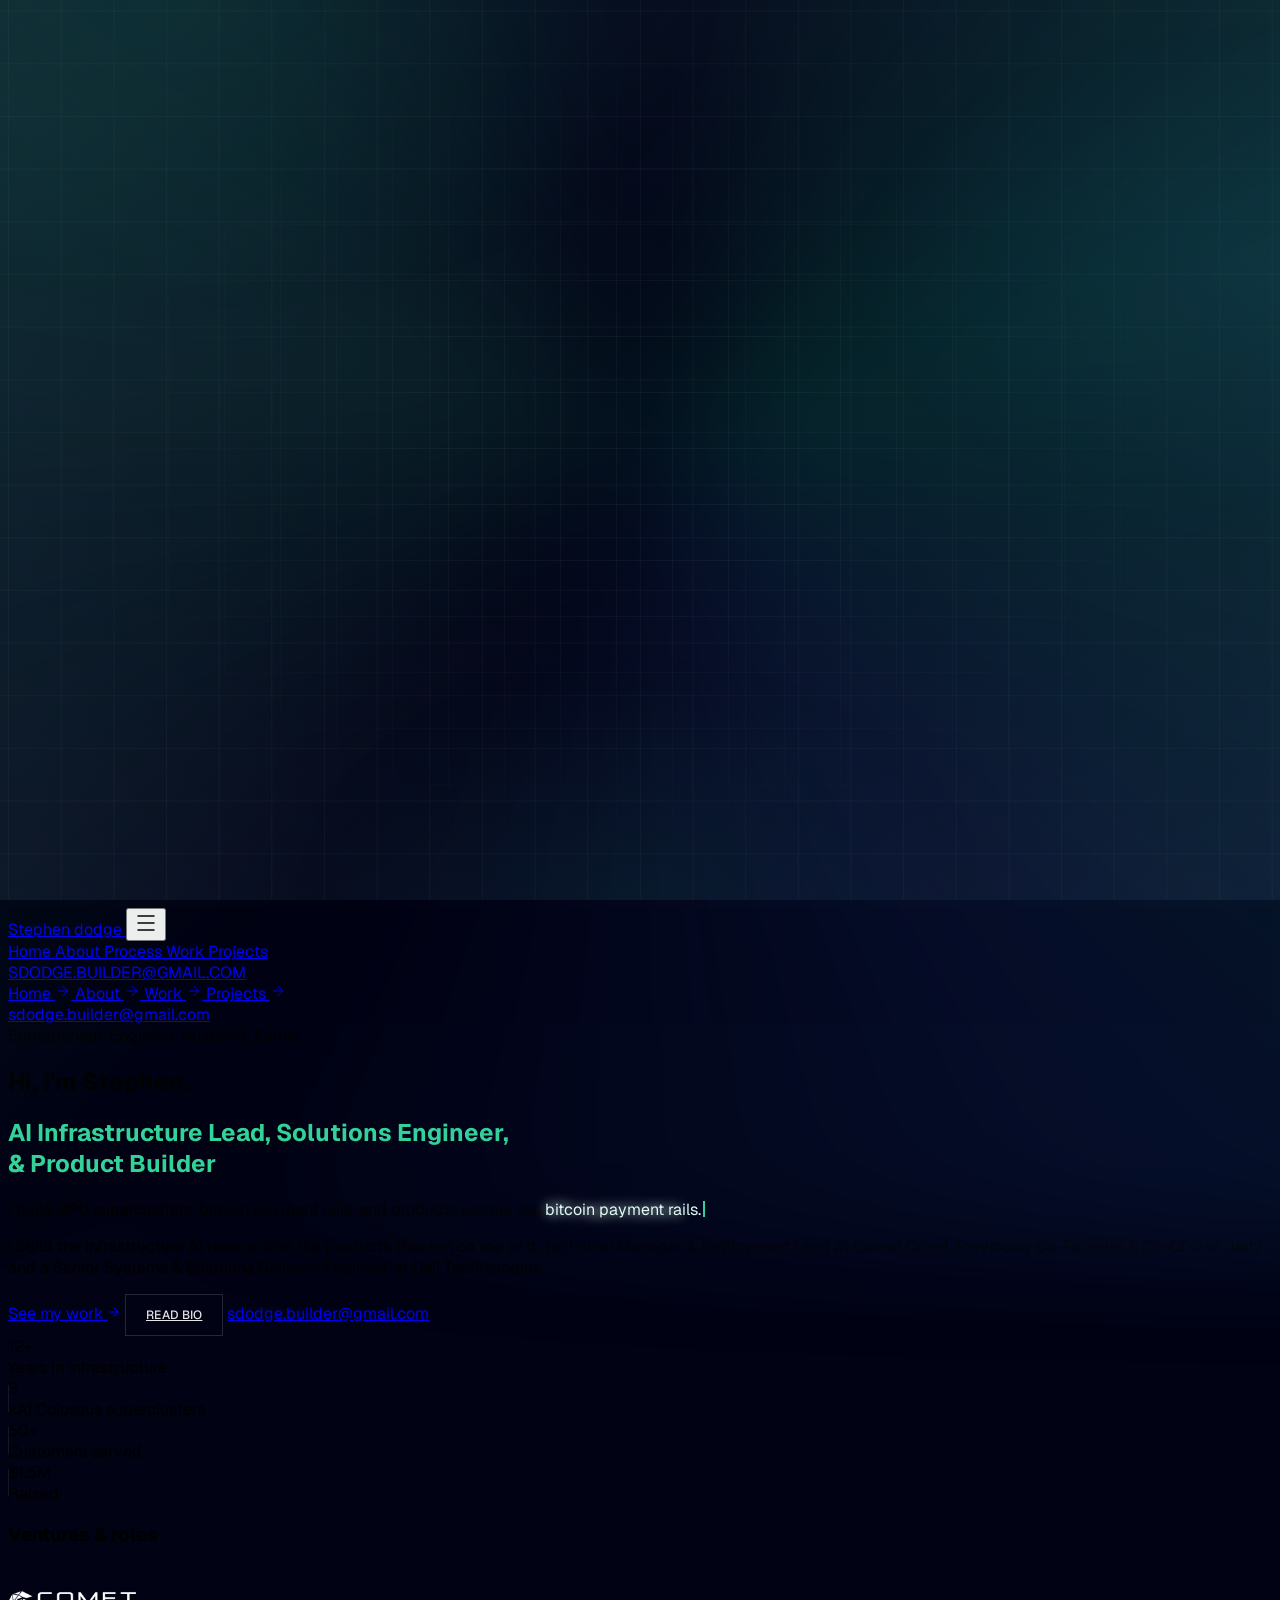
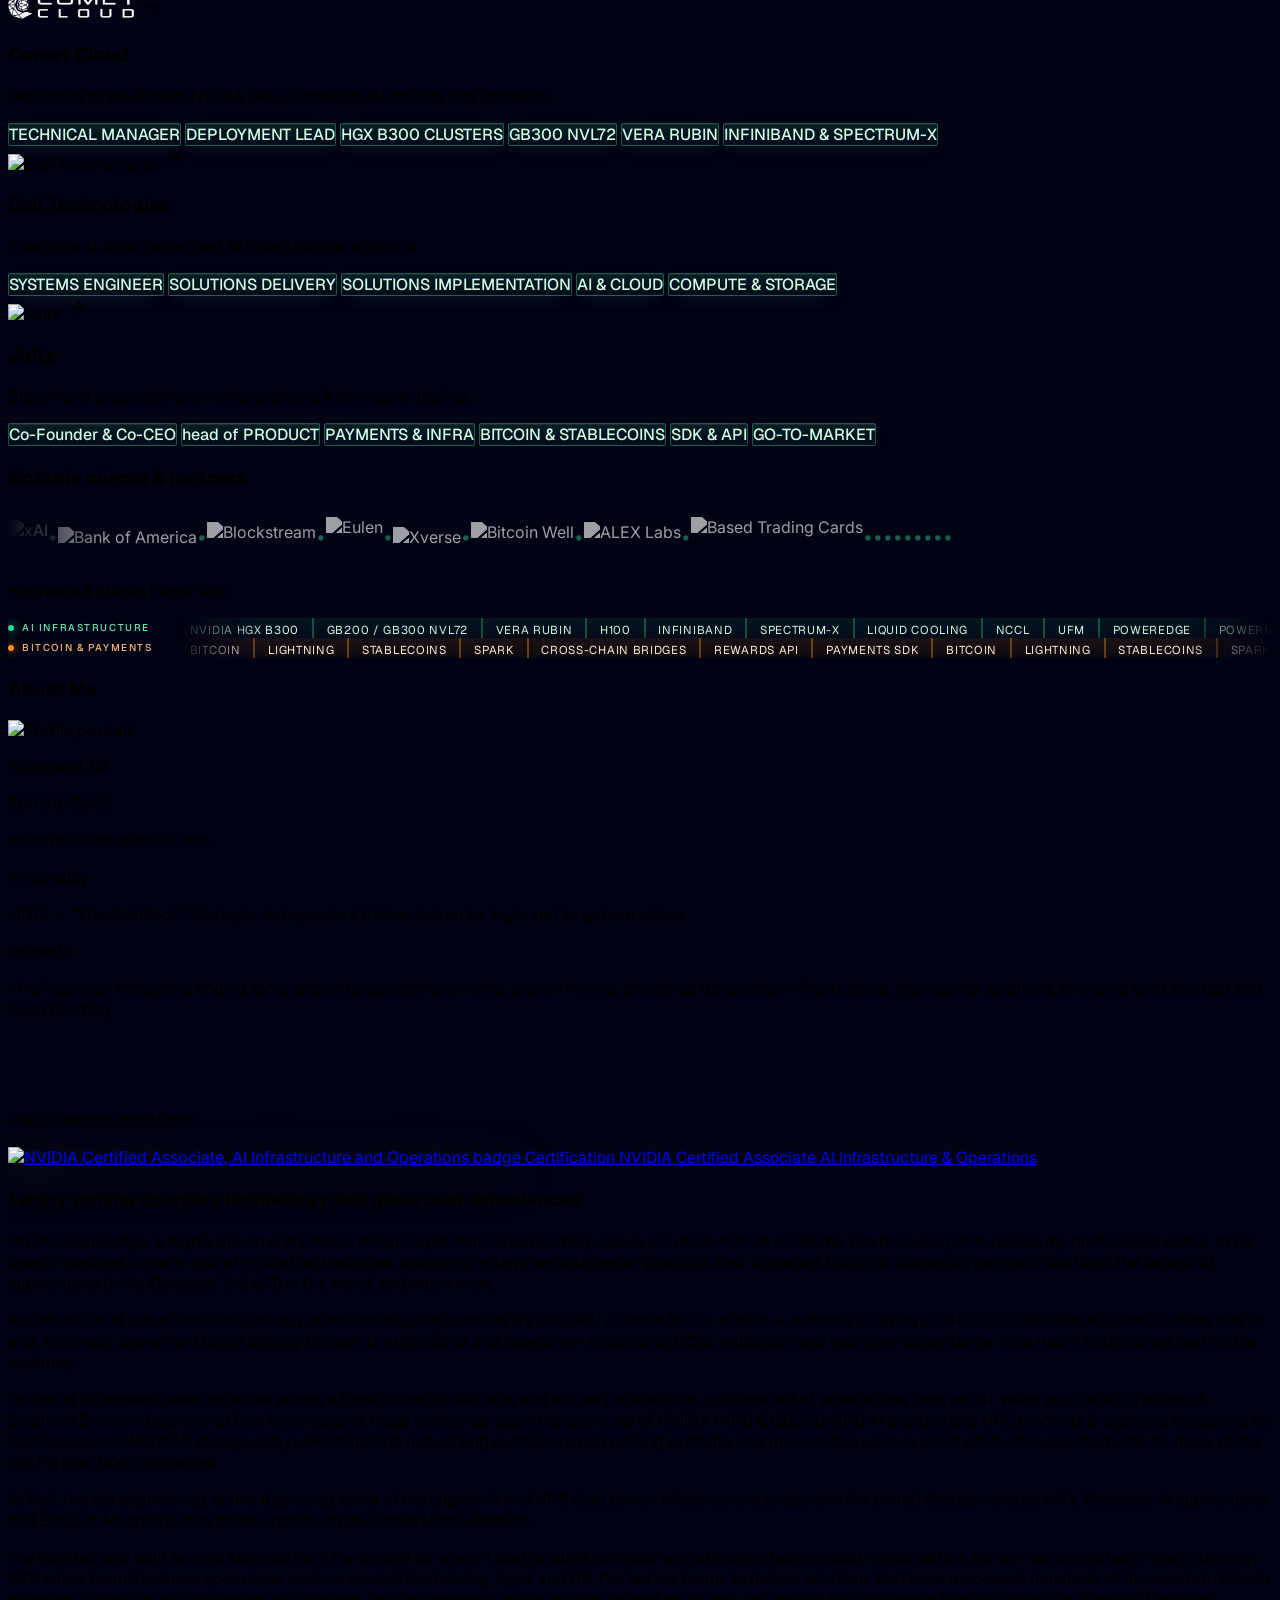
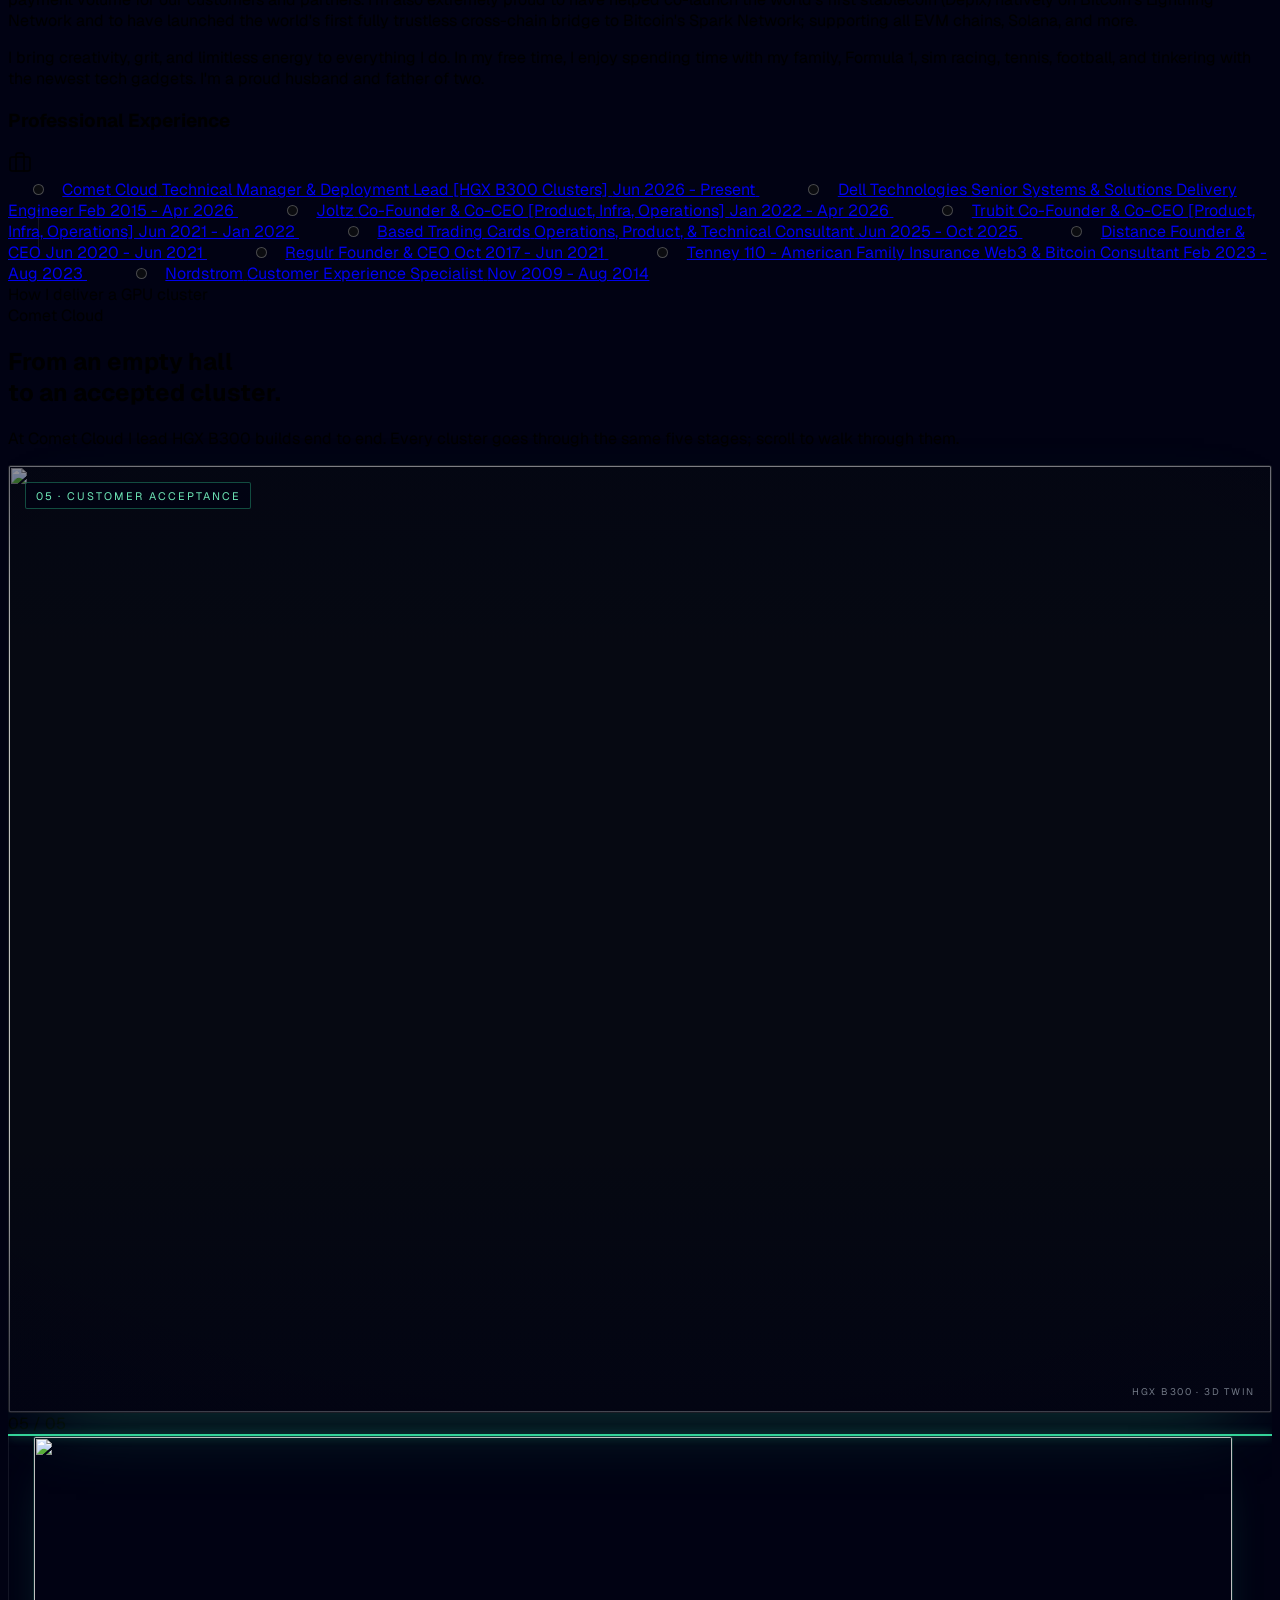
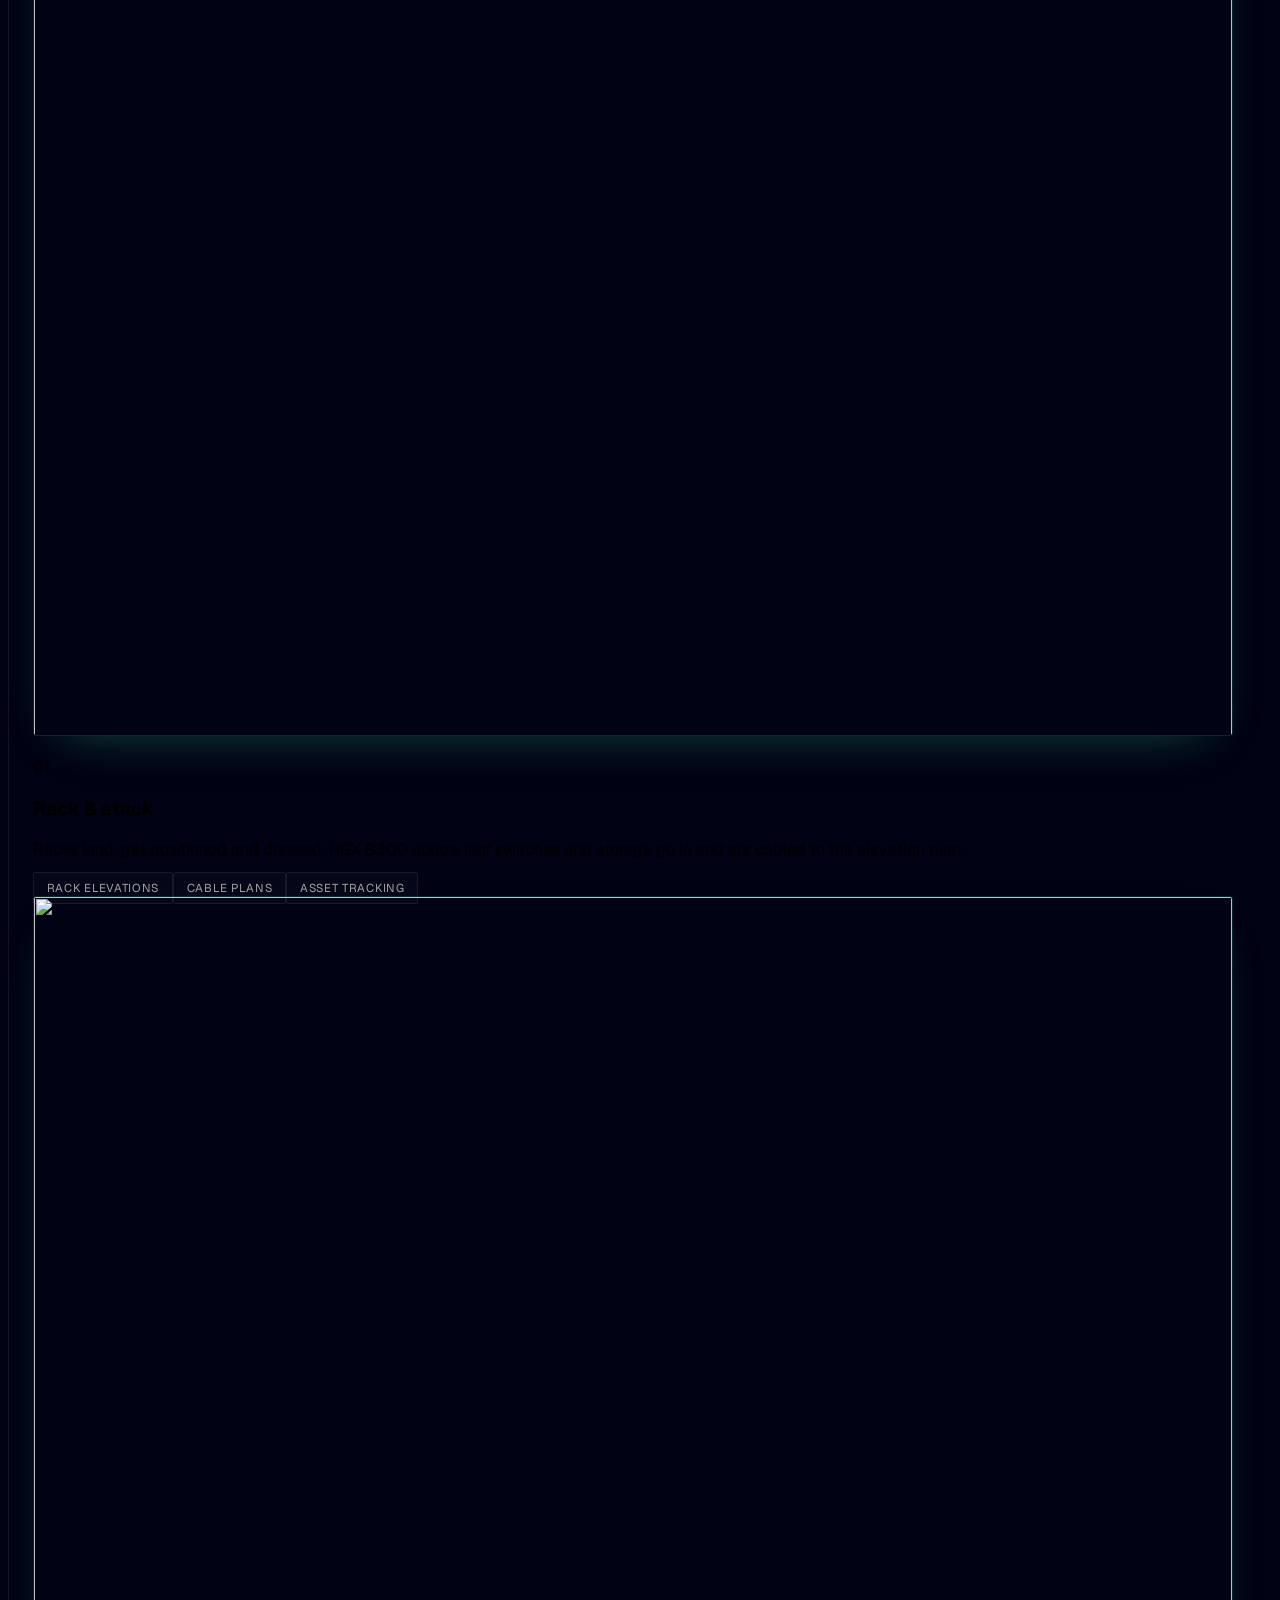
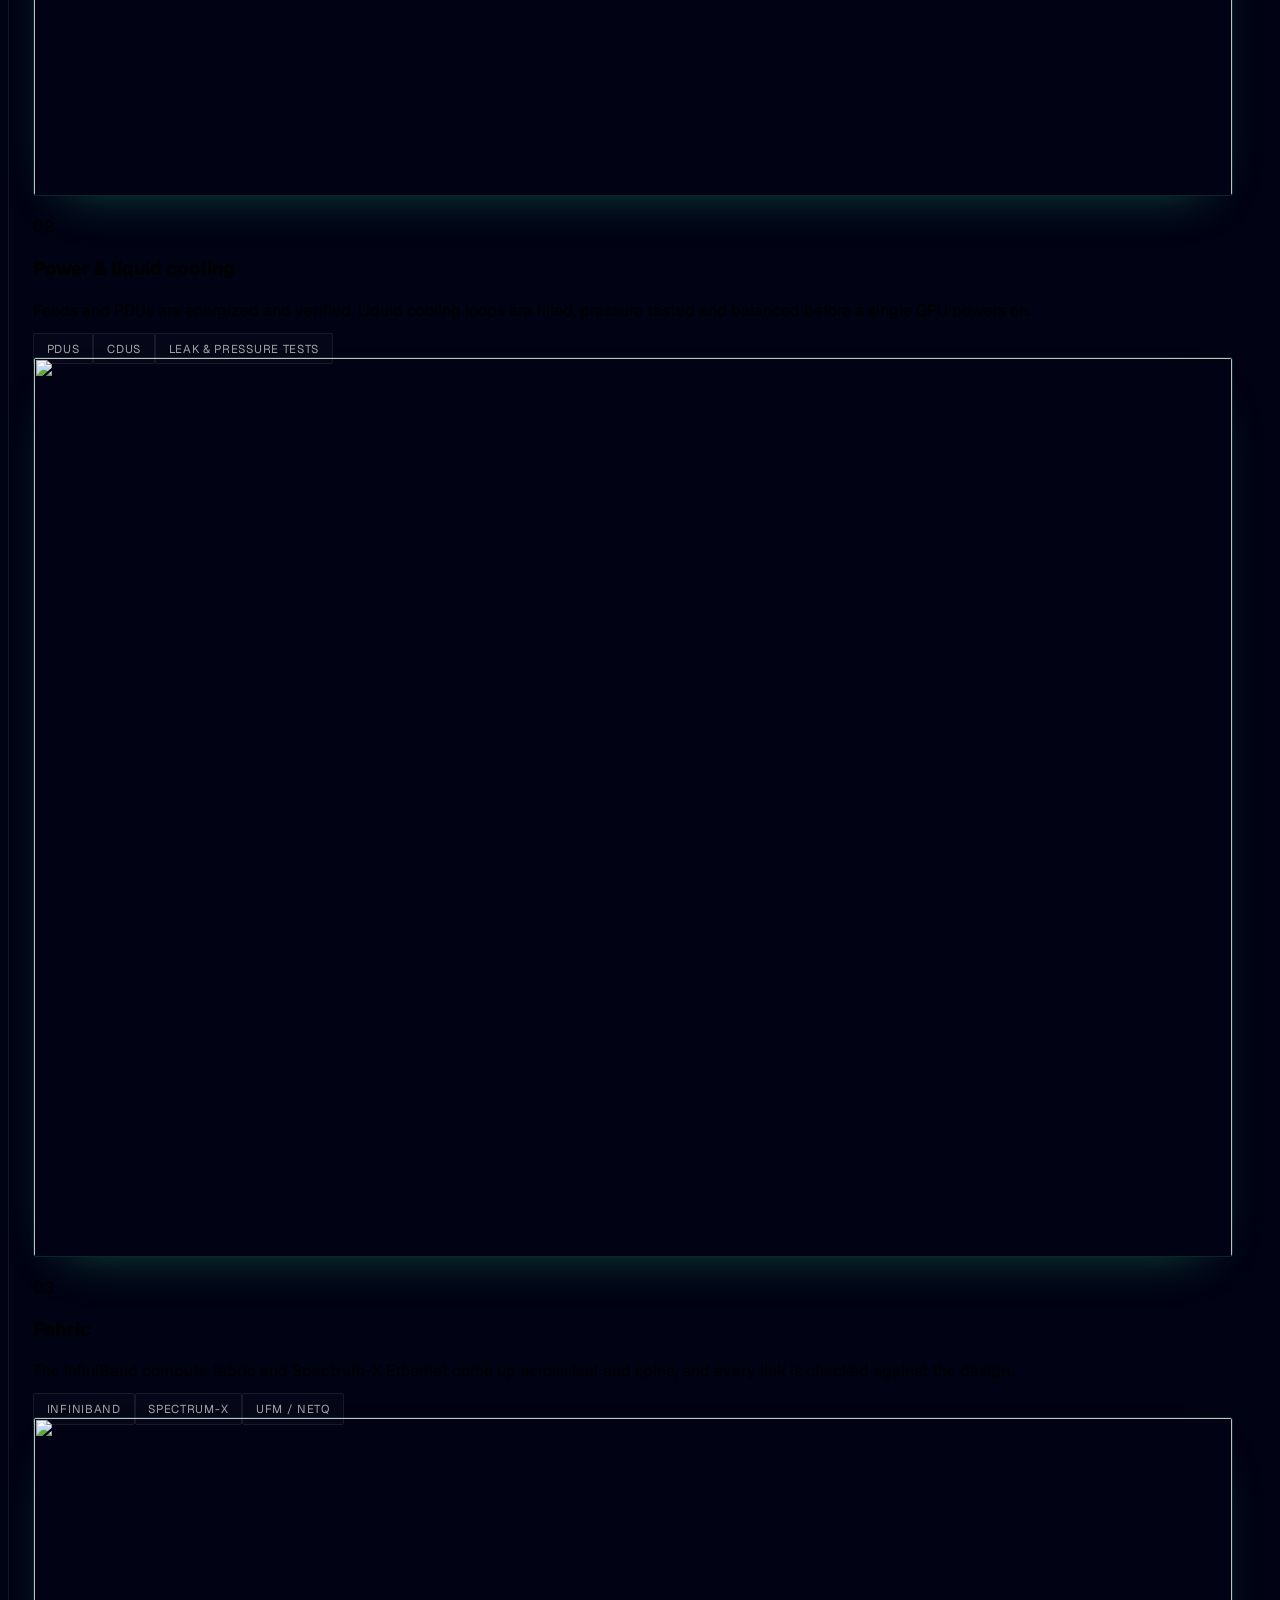
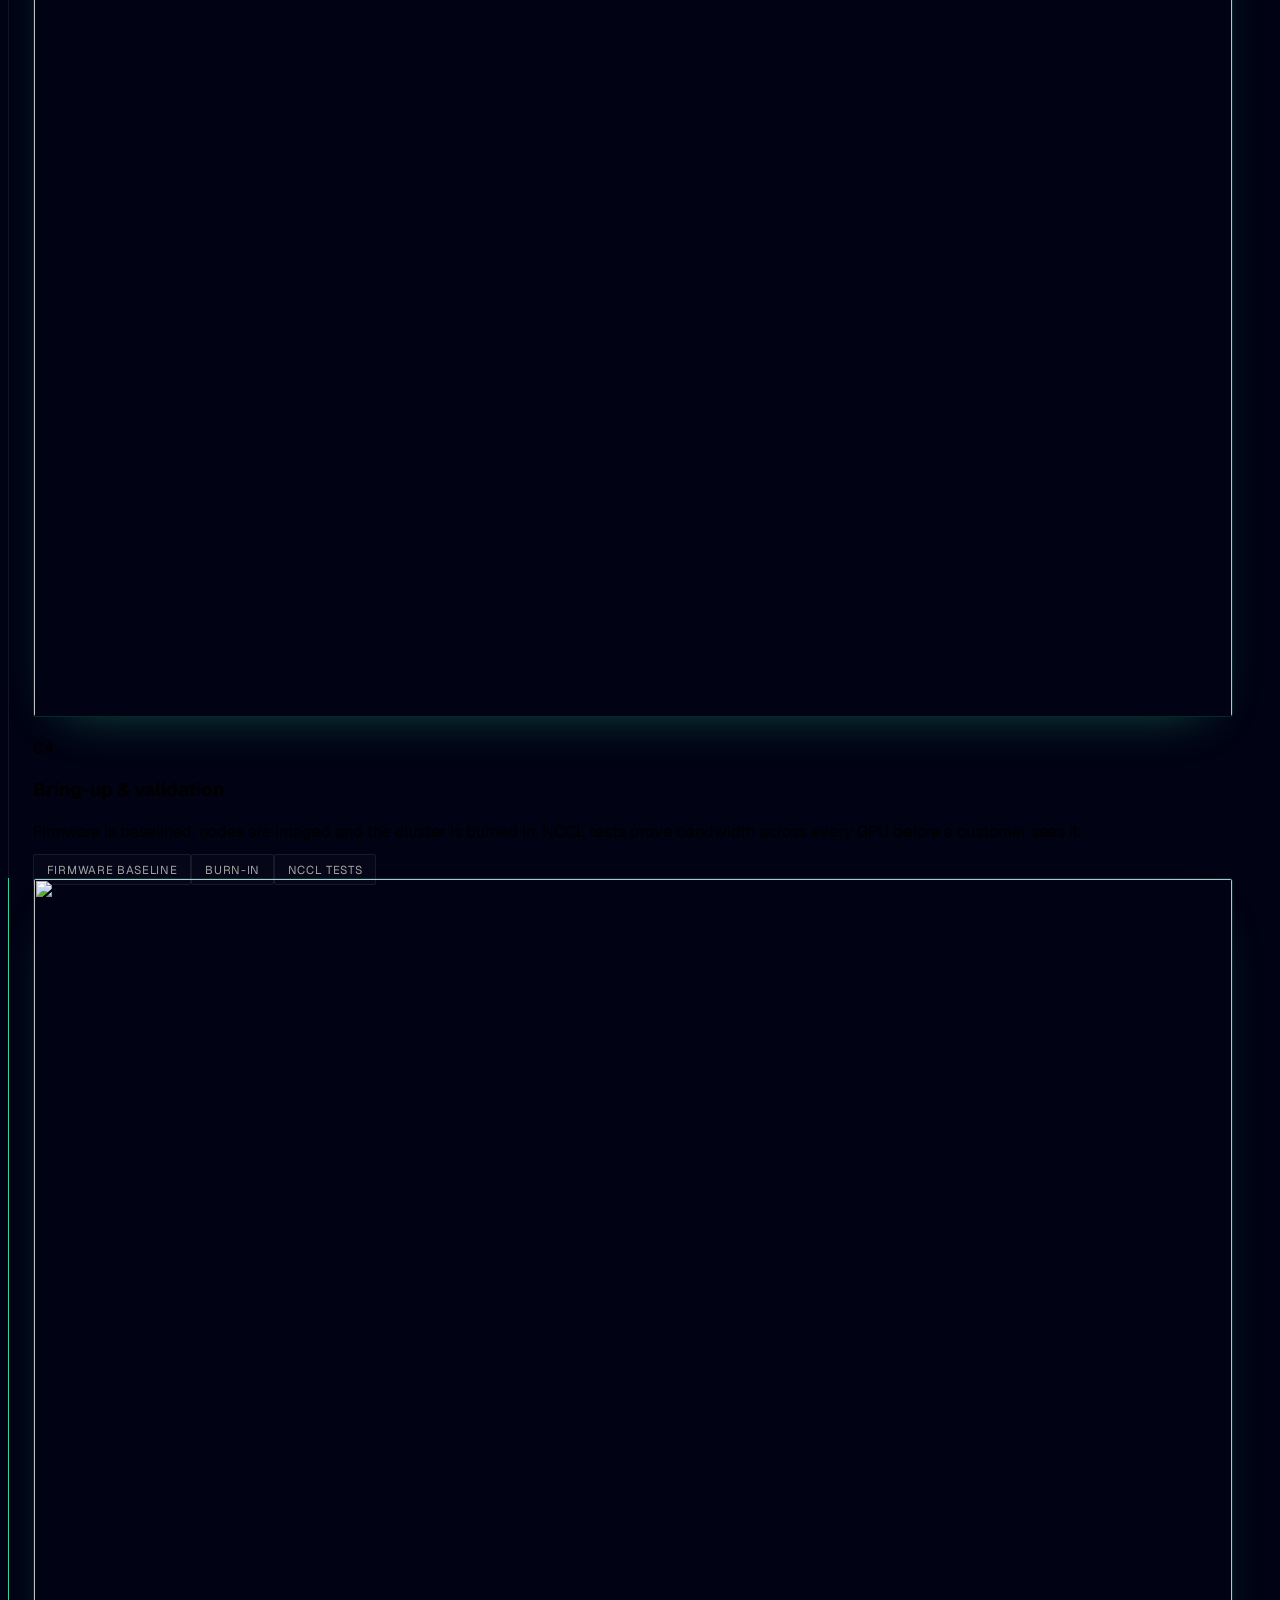
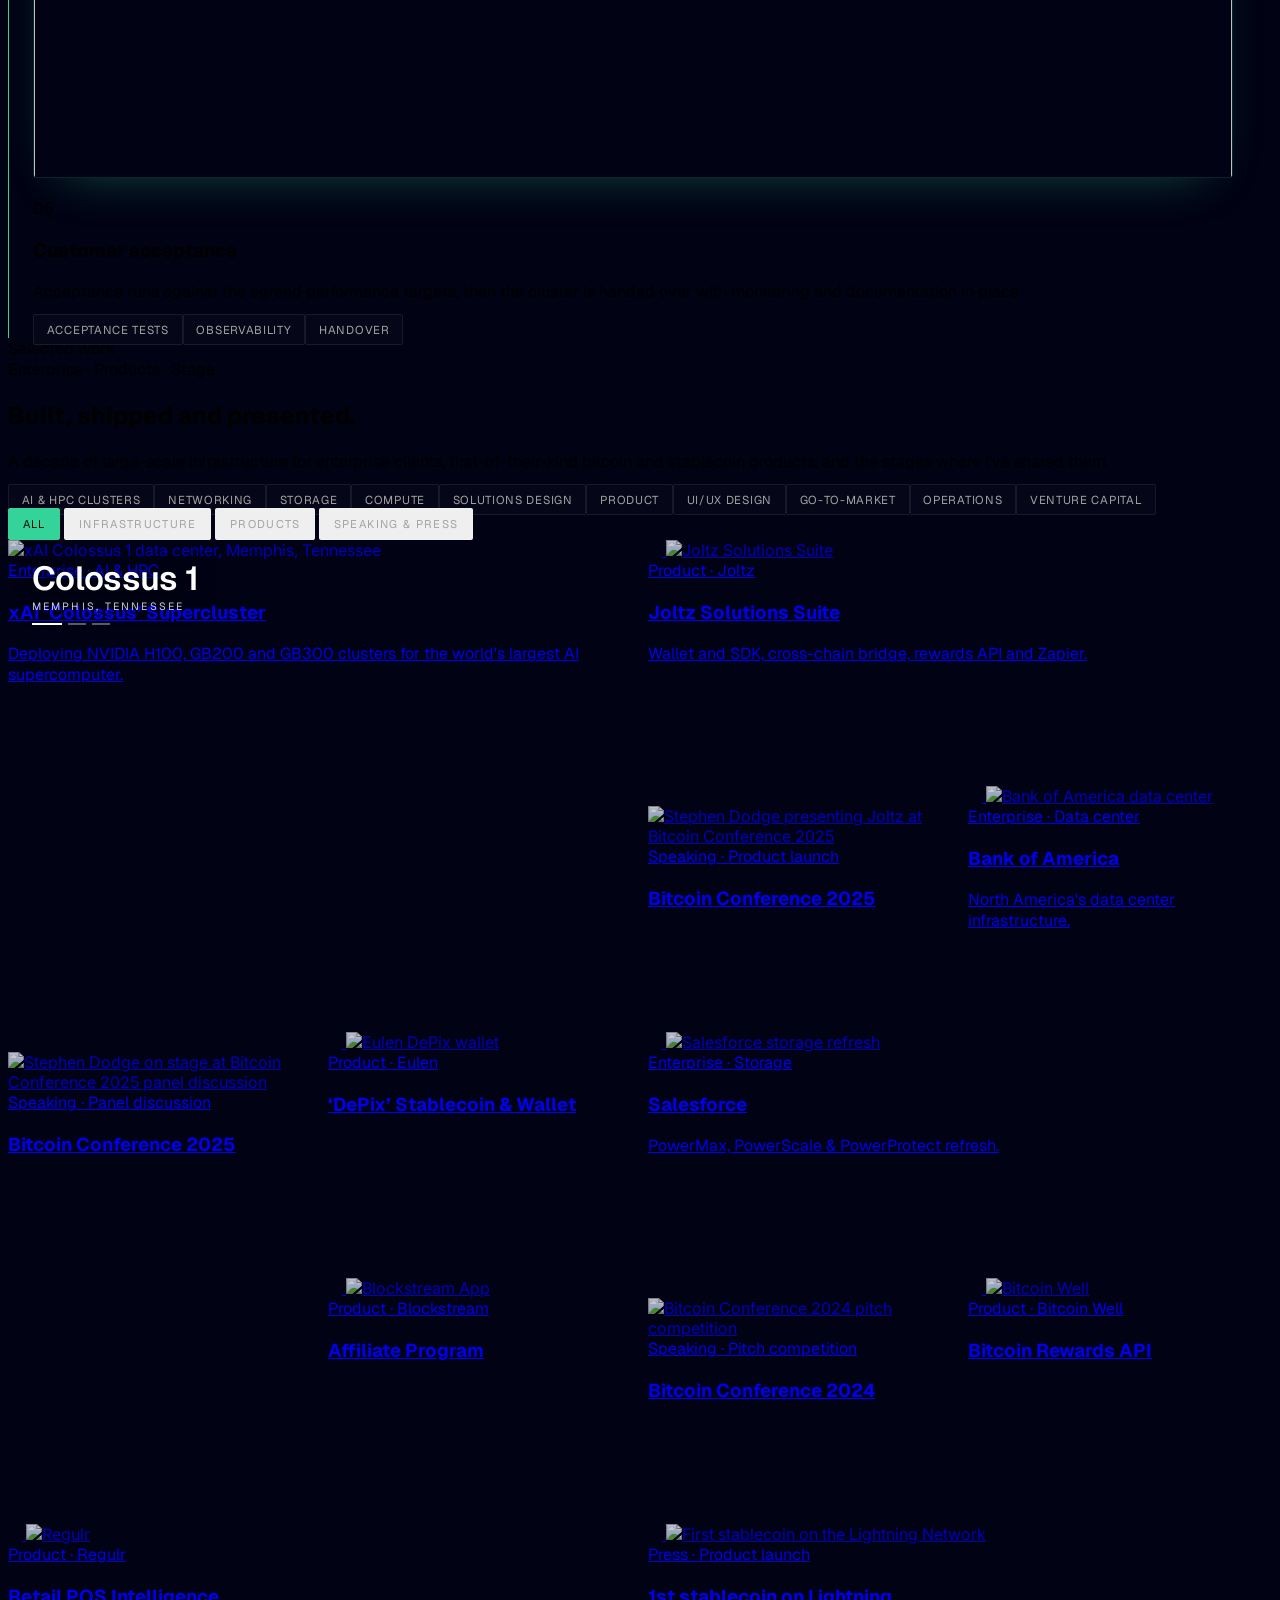
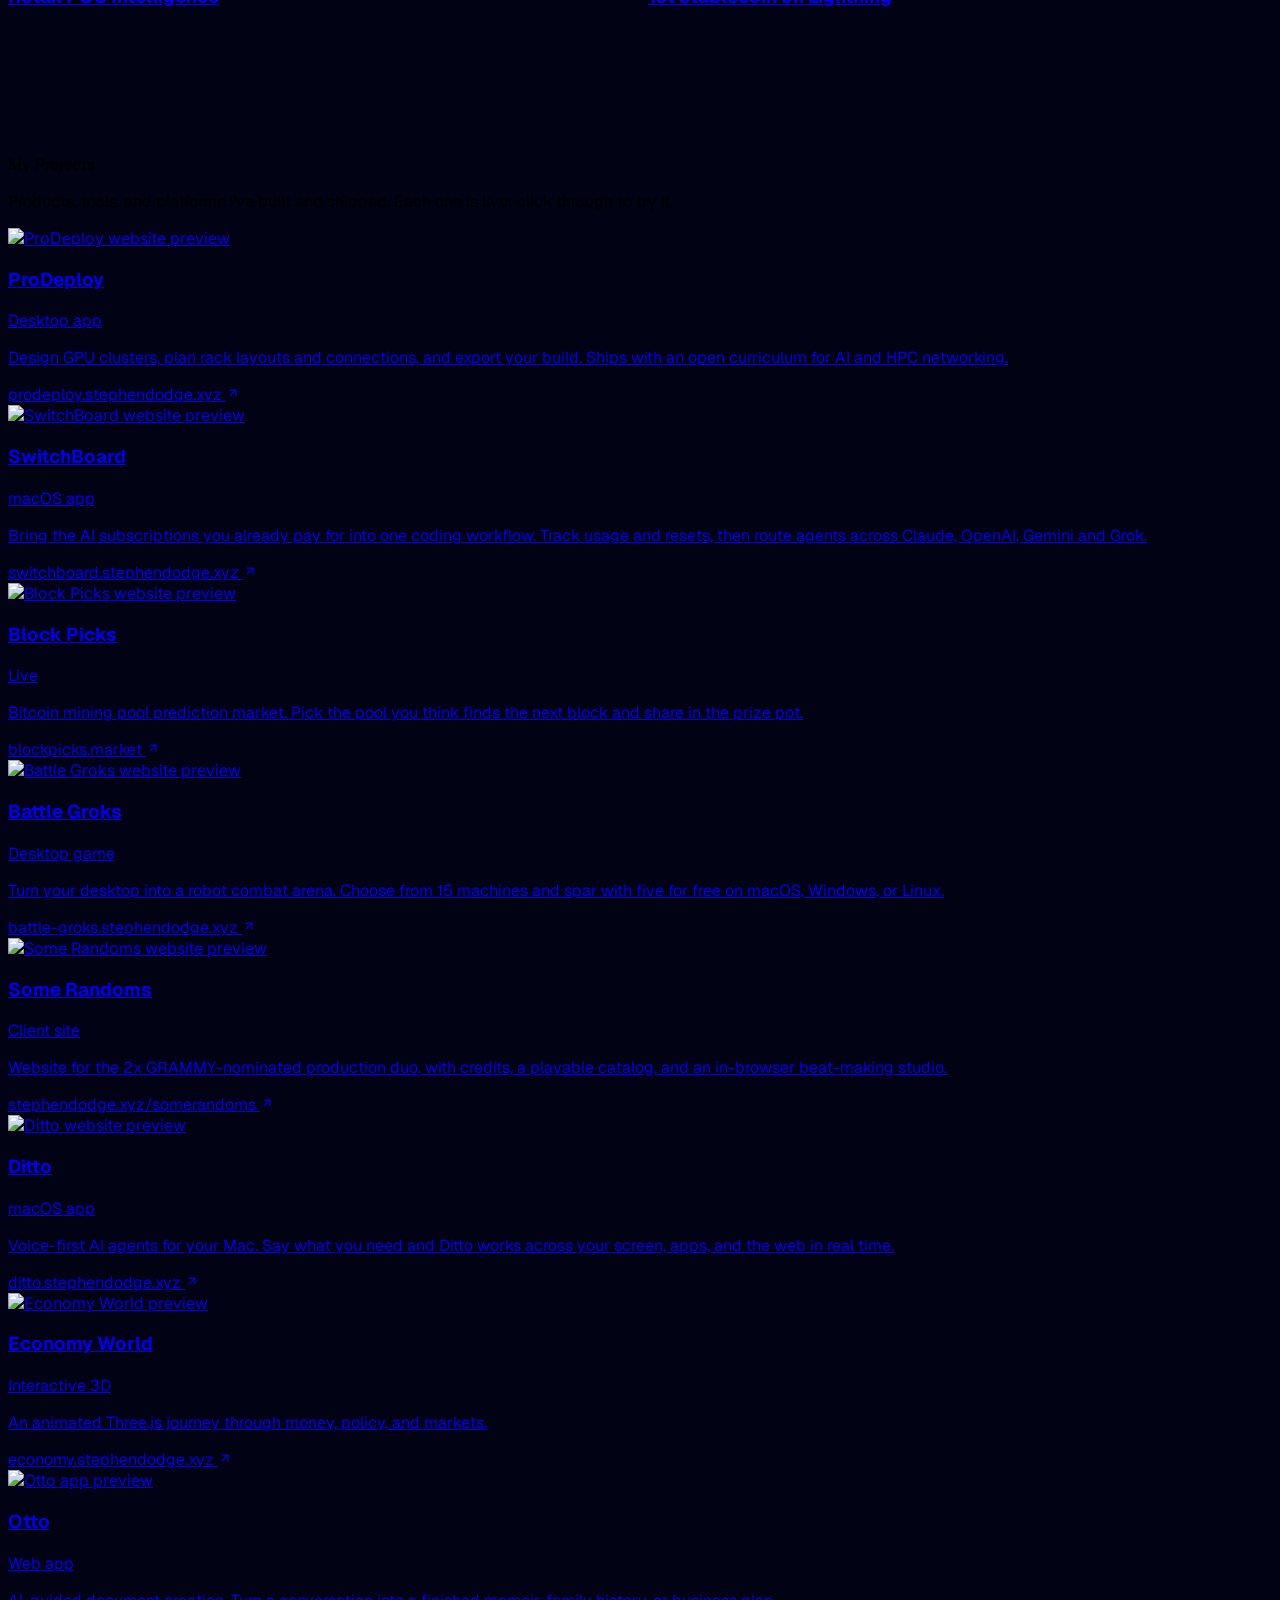
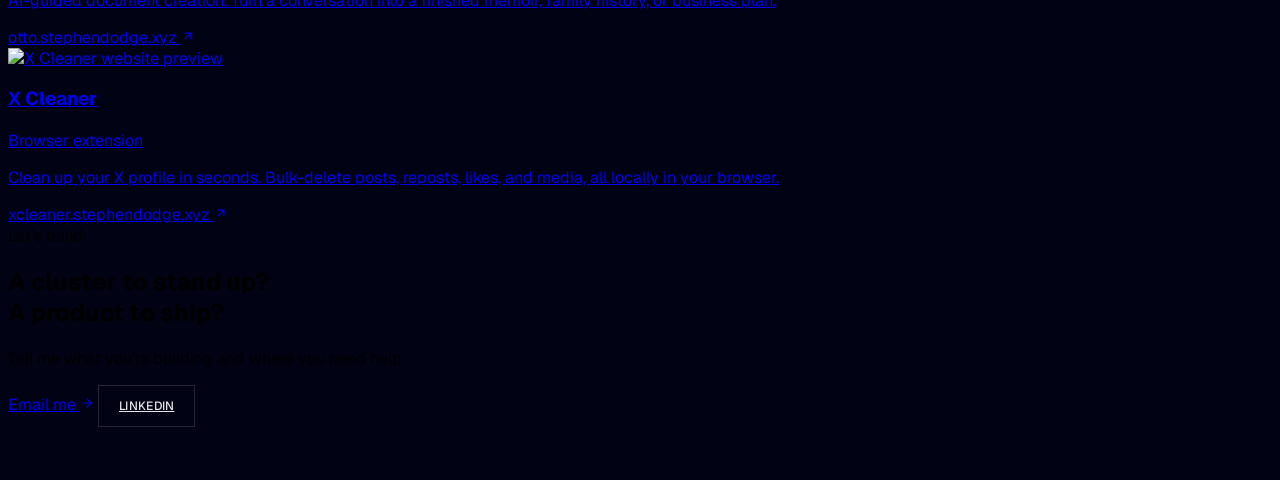
==== commit 937f1ffb: "Hero: remove 3D hardware render; animated background only Co-Authored-By: Claude Opus 5.5 <noreply@a" ====
--- a/_deploy/index.html
+++ b/_deploy/index.html
@@ -401,7 +401,6 @@
         <div class="col-span-1 md:col-span-9 divide-y divide-white/10">
           <!-- Hero Section -->
           <section class="relative overflow-hidden p-8 md:px-12 md:py-20 lg:py-24 flex flex-col justify-center gap-10 md:min-h-[calc(100vh-4rem)]" id="home">
-            <div id="hero-hw" class="absolute inset-0 pointer-events-none" aria-hidden="true"><img src="/hw/hero-hall.webp" alt="" width="1500" height="1000" fetchpriority="high" decoding="async"></div>
             <div class="relative max-w-3xl flex flex-col gap-6">
               <div class="flex" data-hero>
                 <span class="inline-flex items-center gap-2 uppercase text-[10px] font-medium text-neutral-300 tracking-widest font-geist border border-white/15 bg-black/30 backdrop-blur px-2.5 py-1.5 rounded-sm">
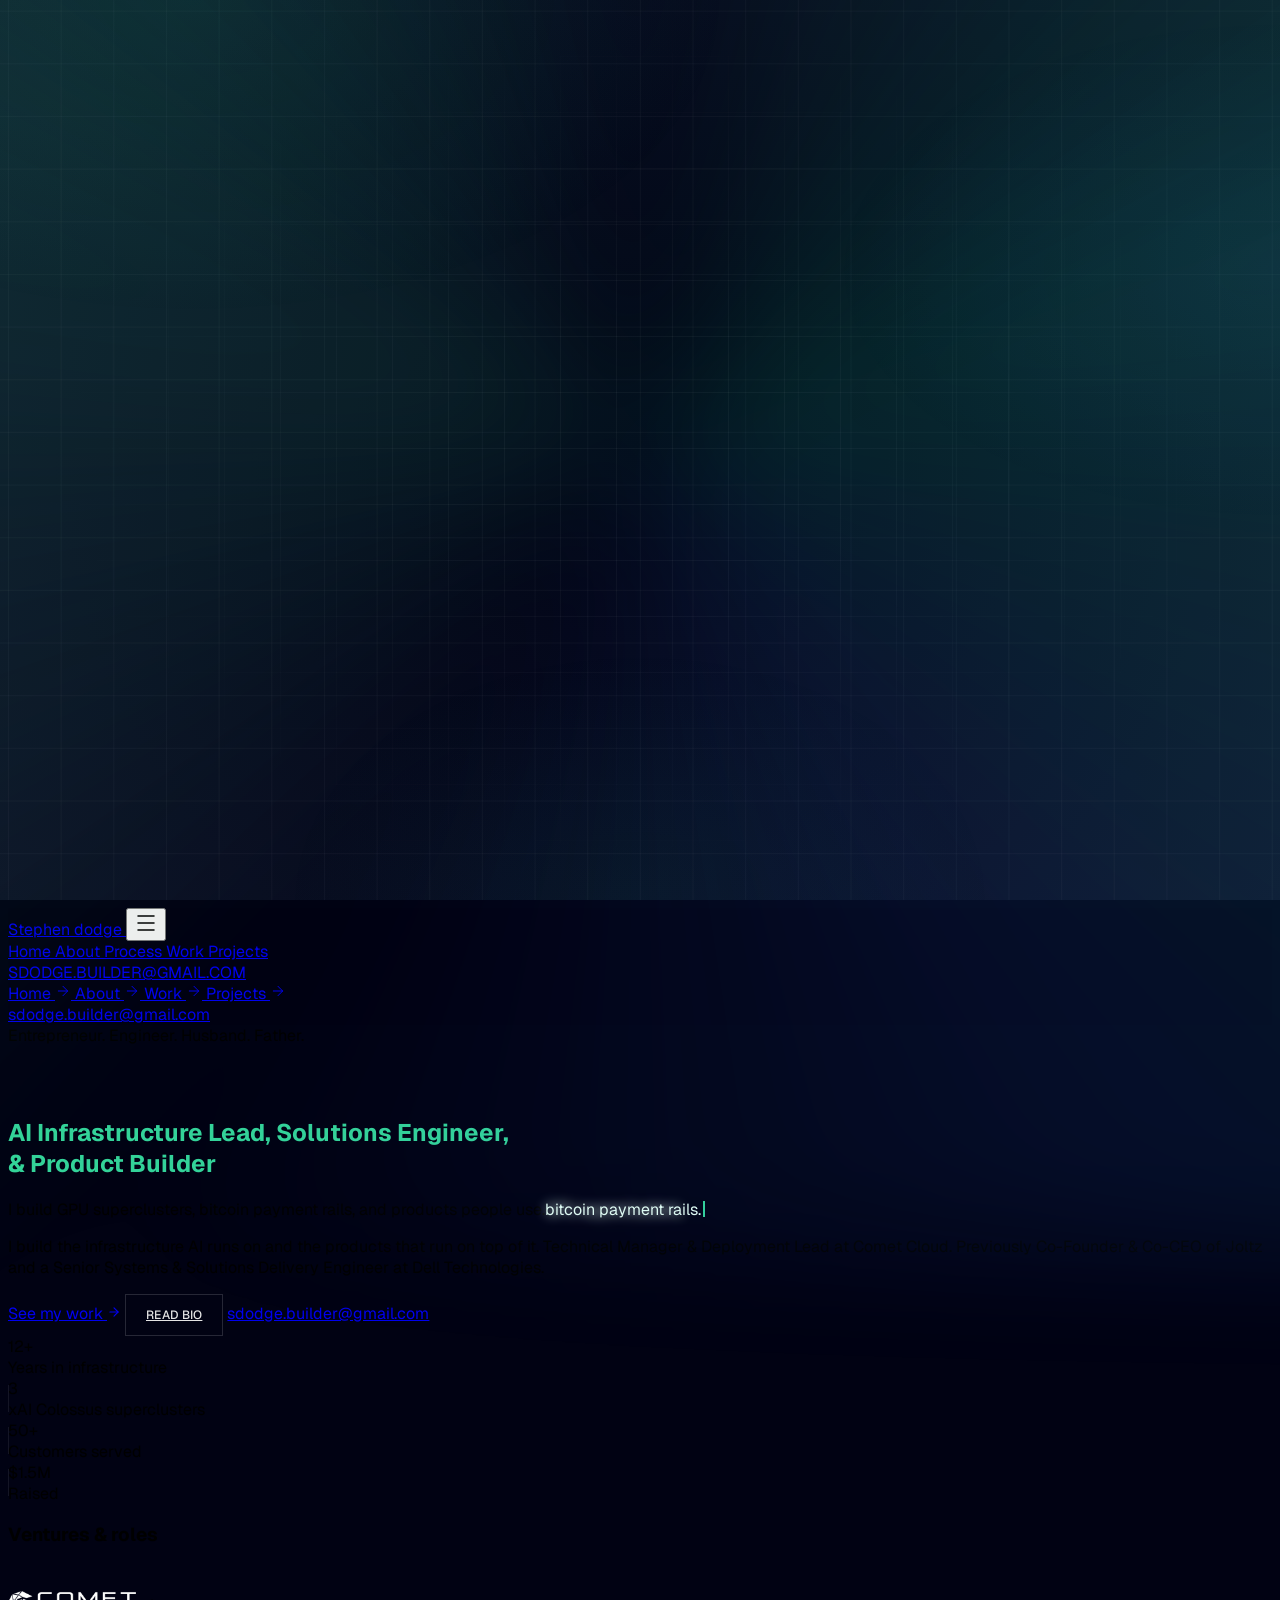
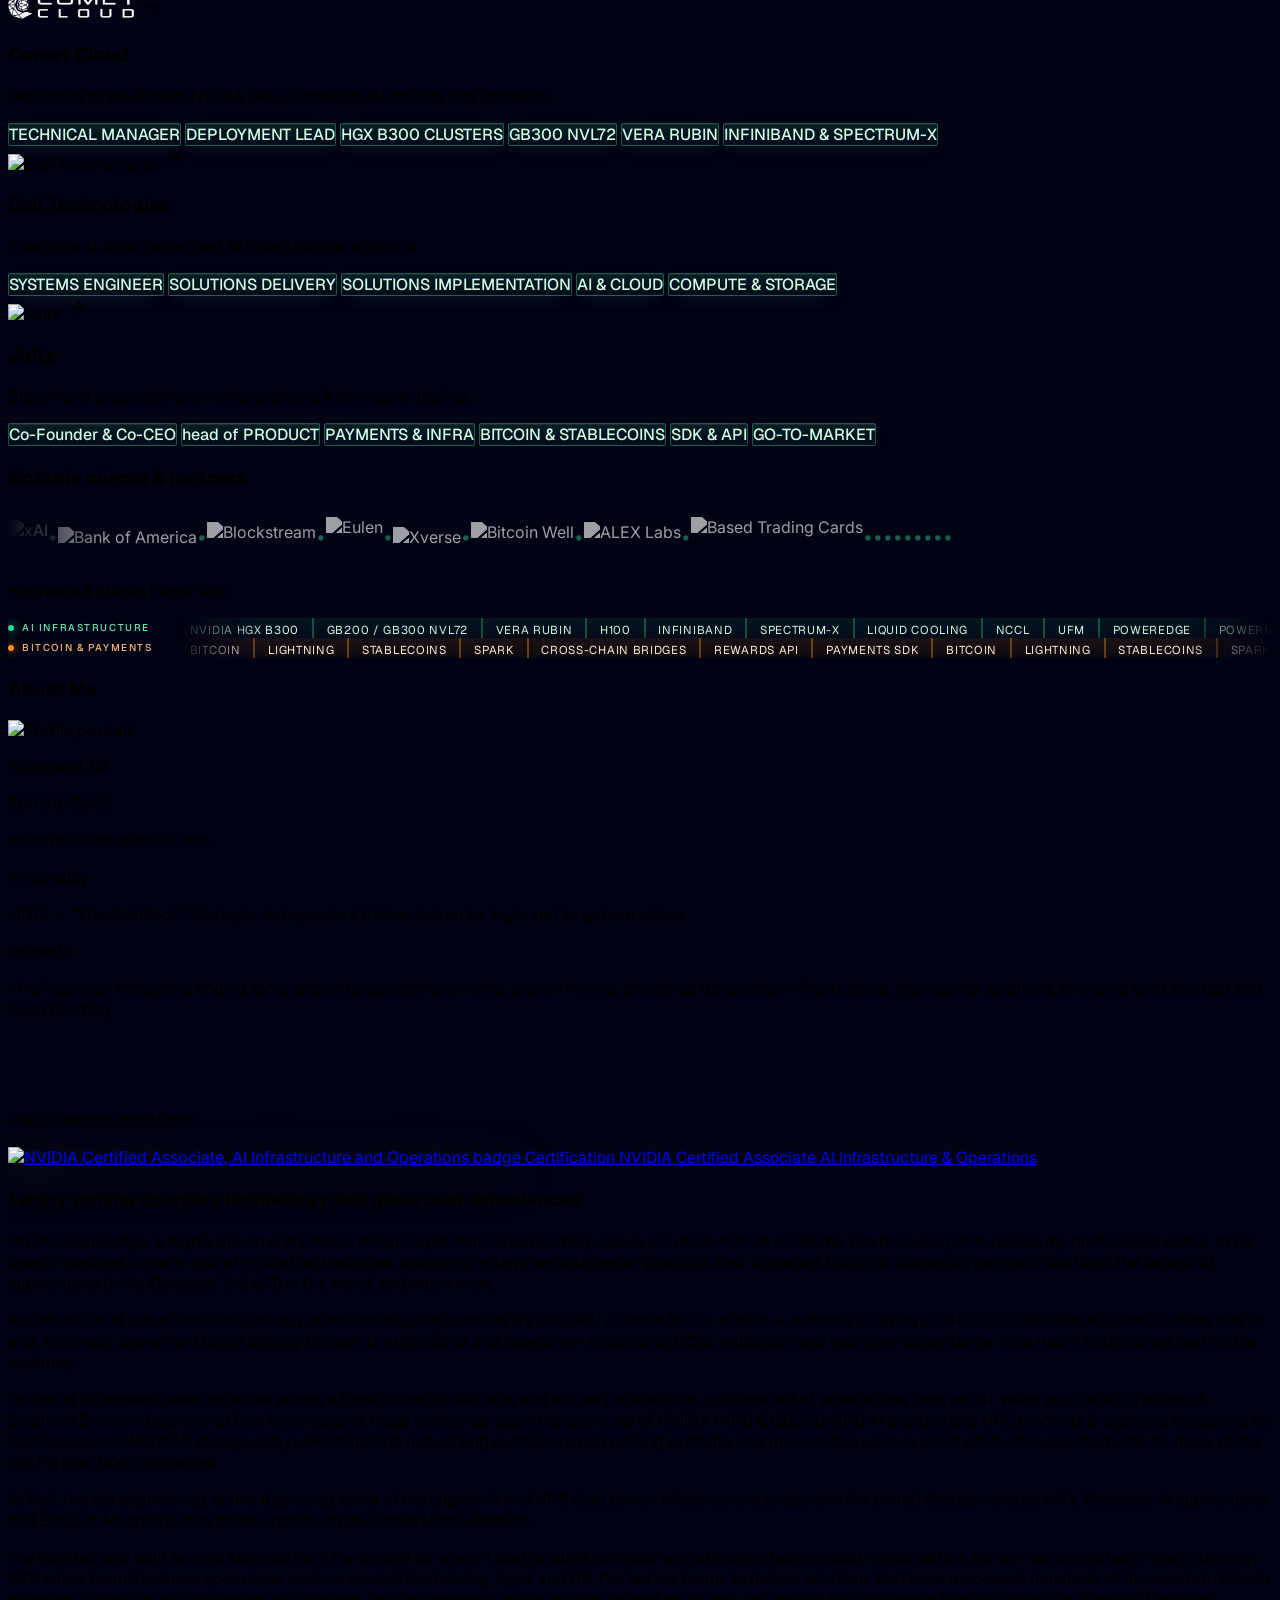
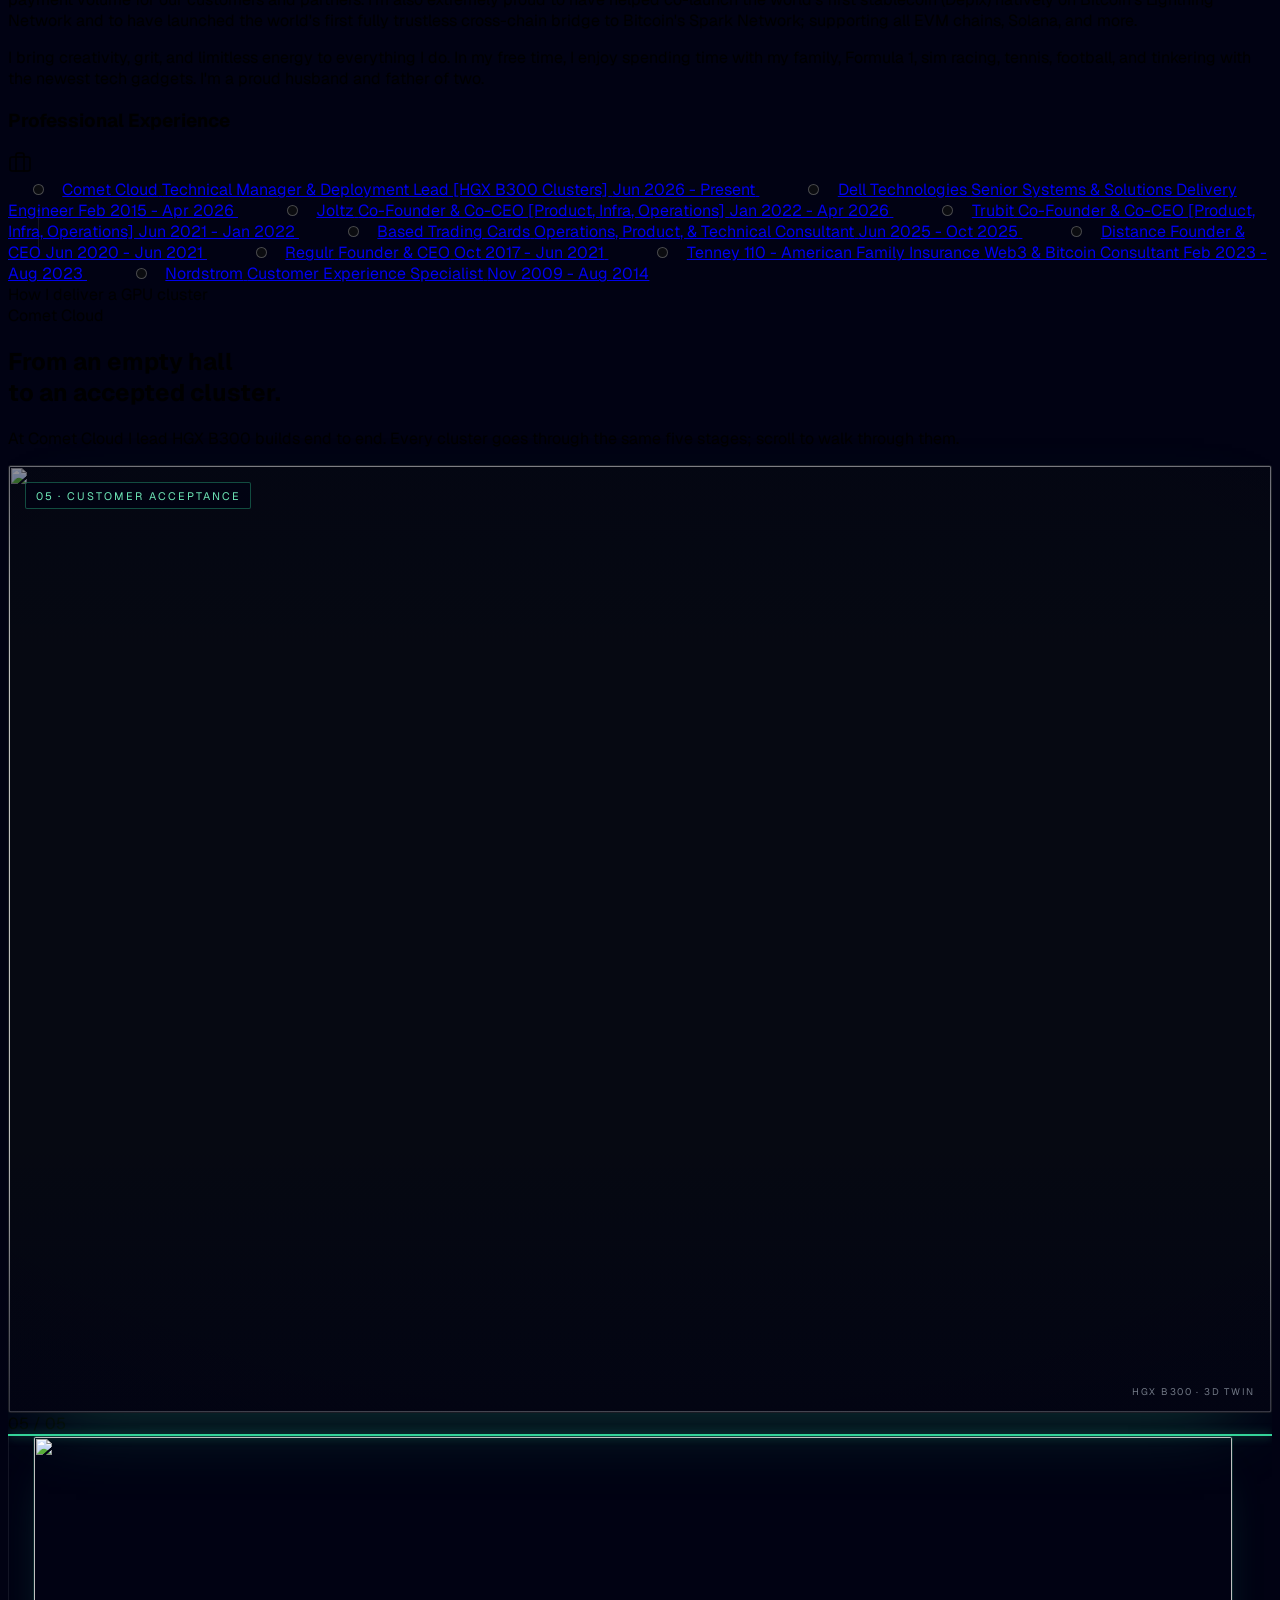
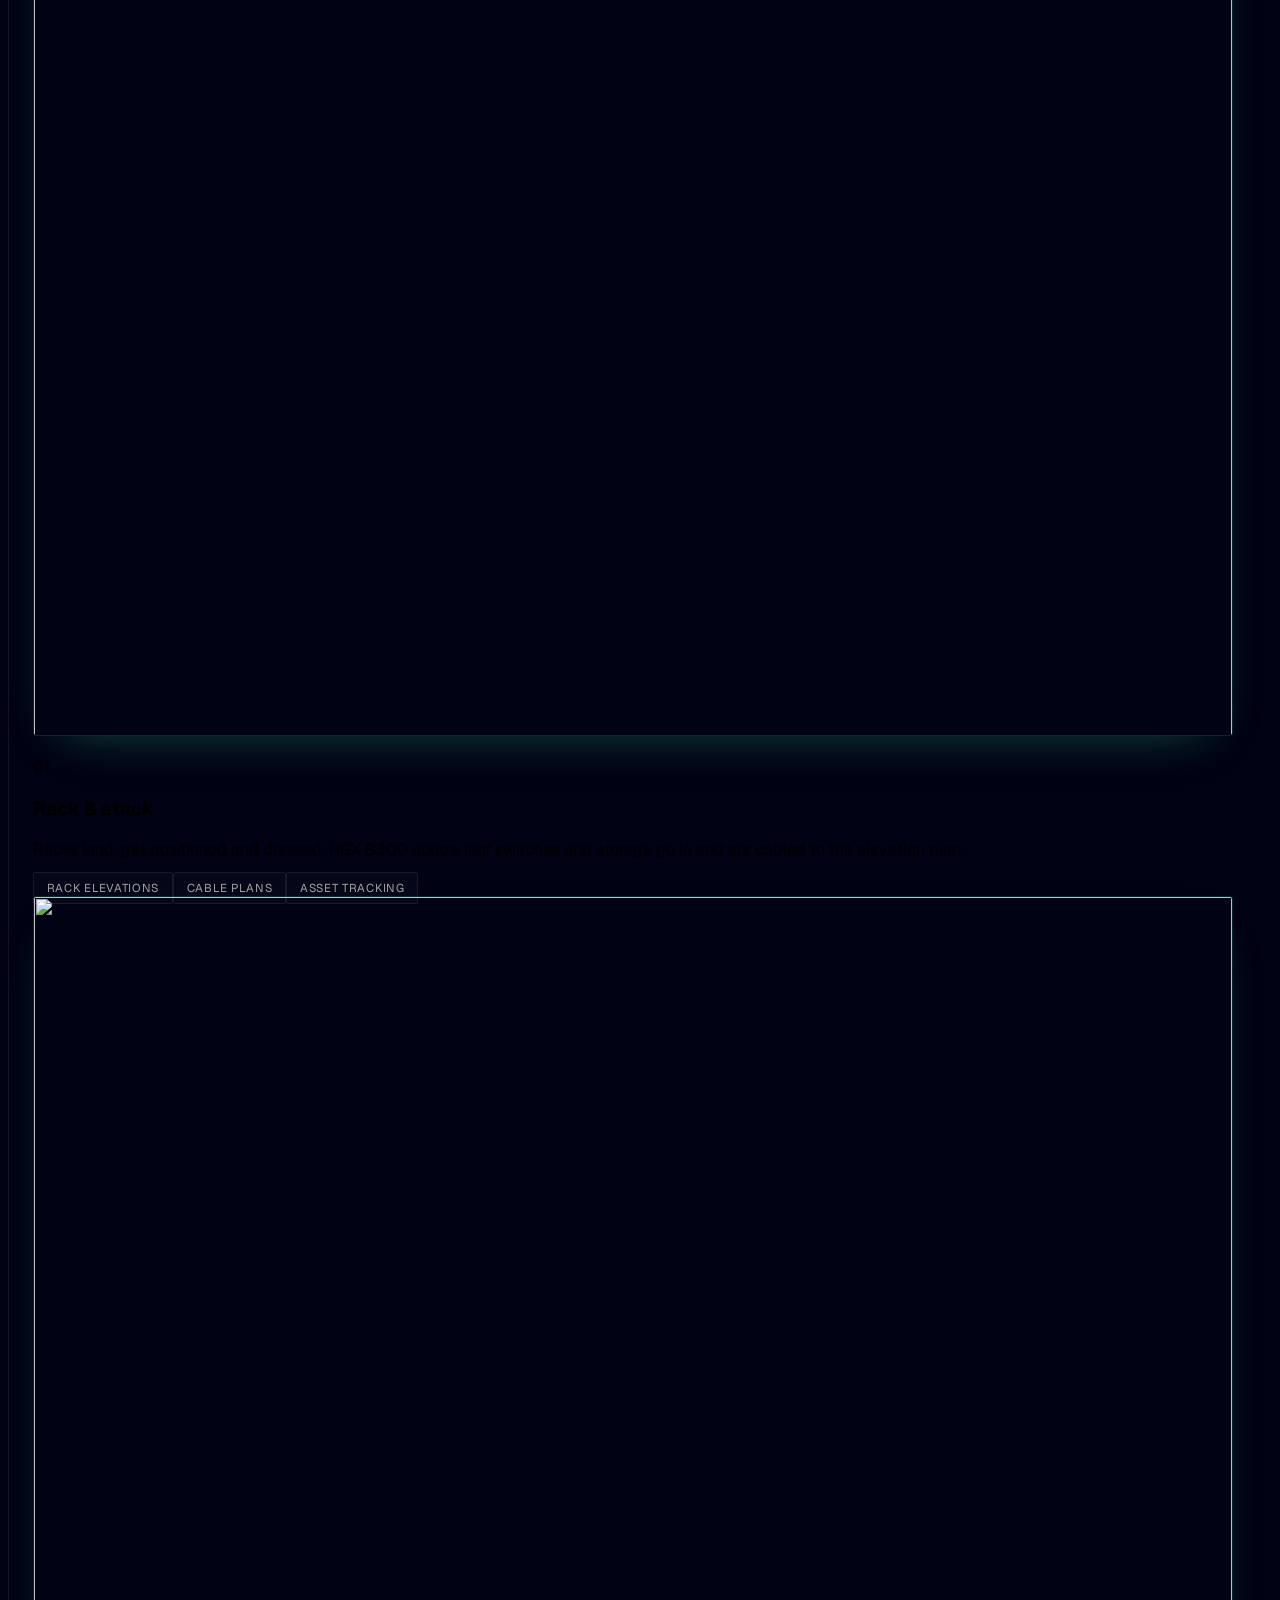
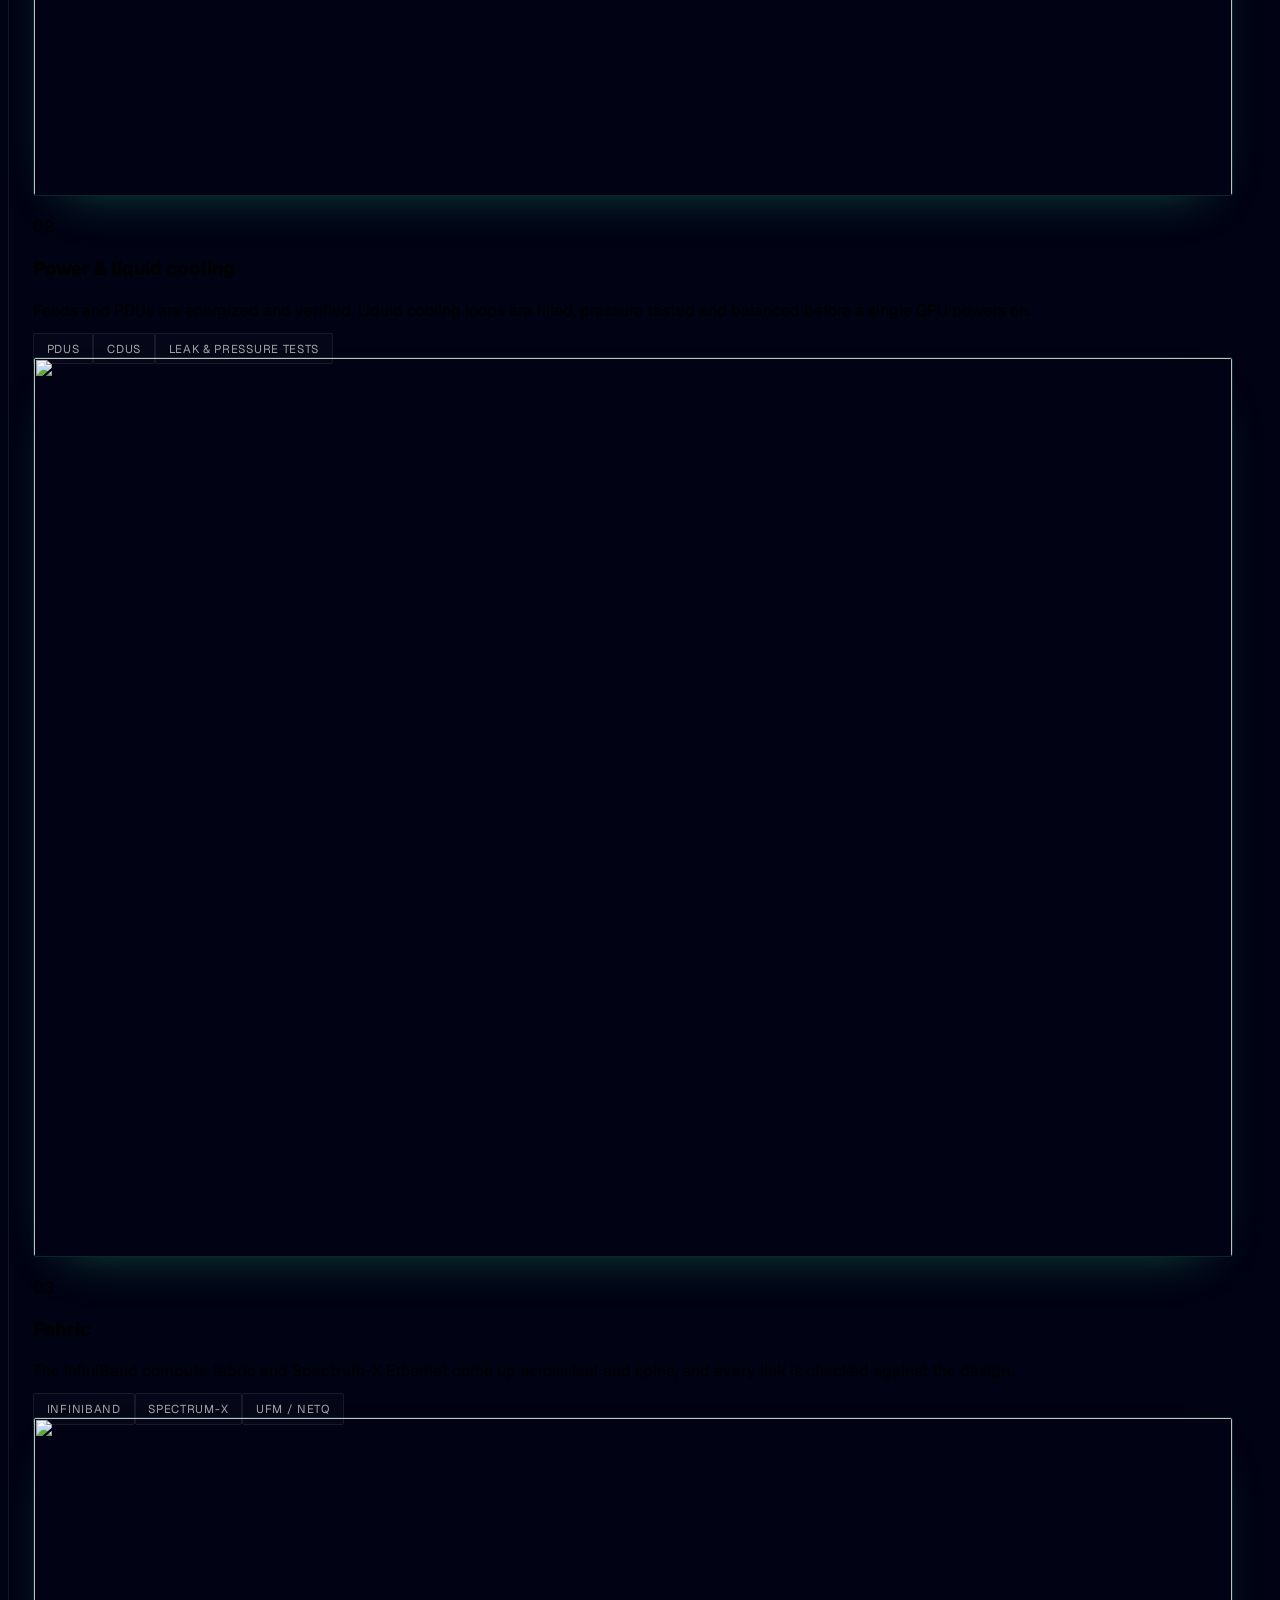
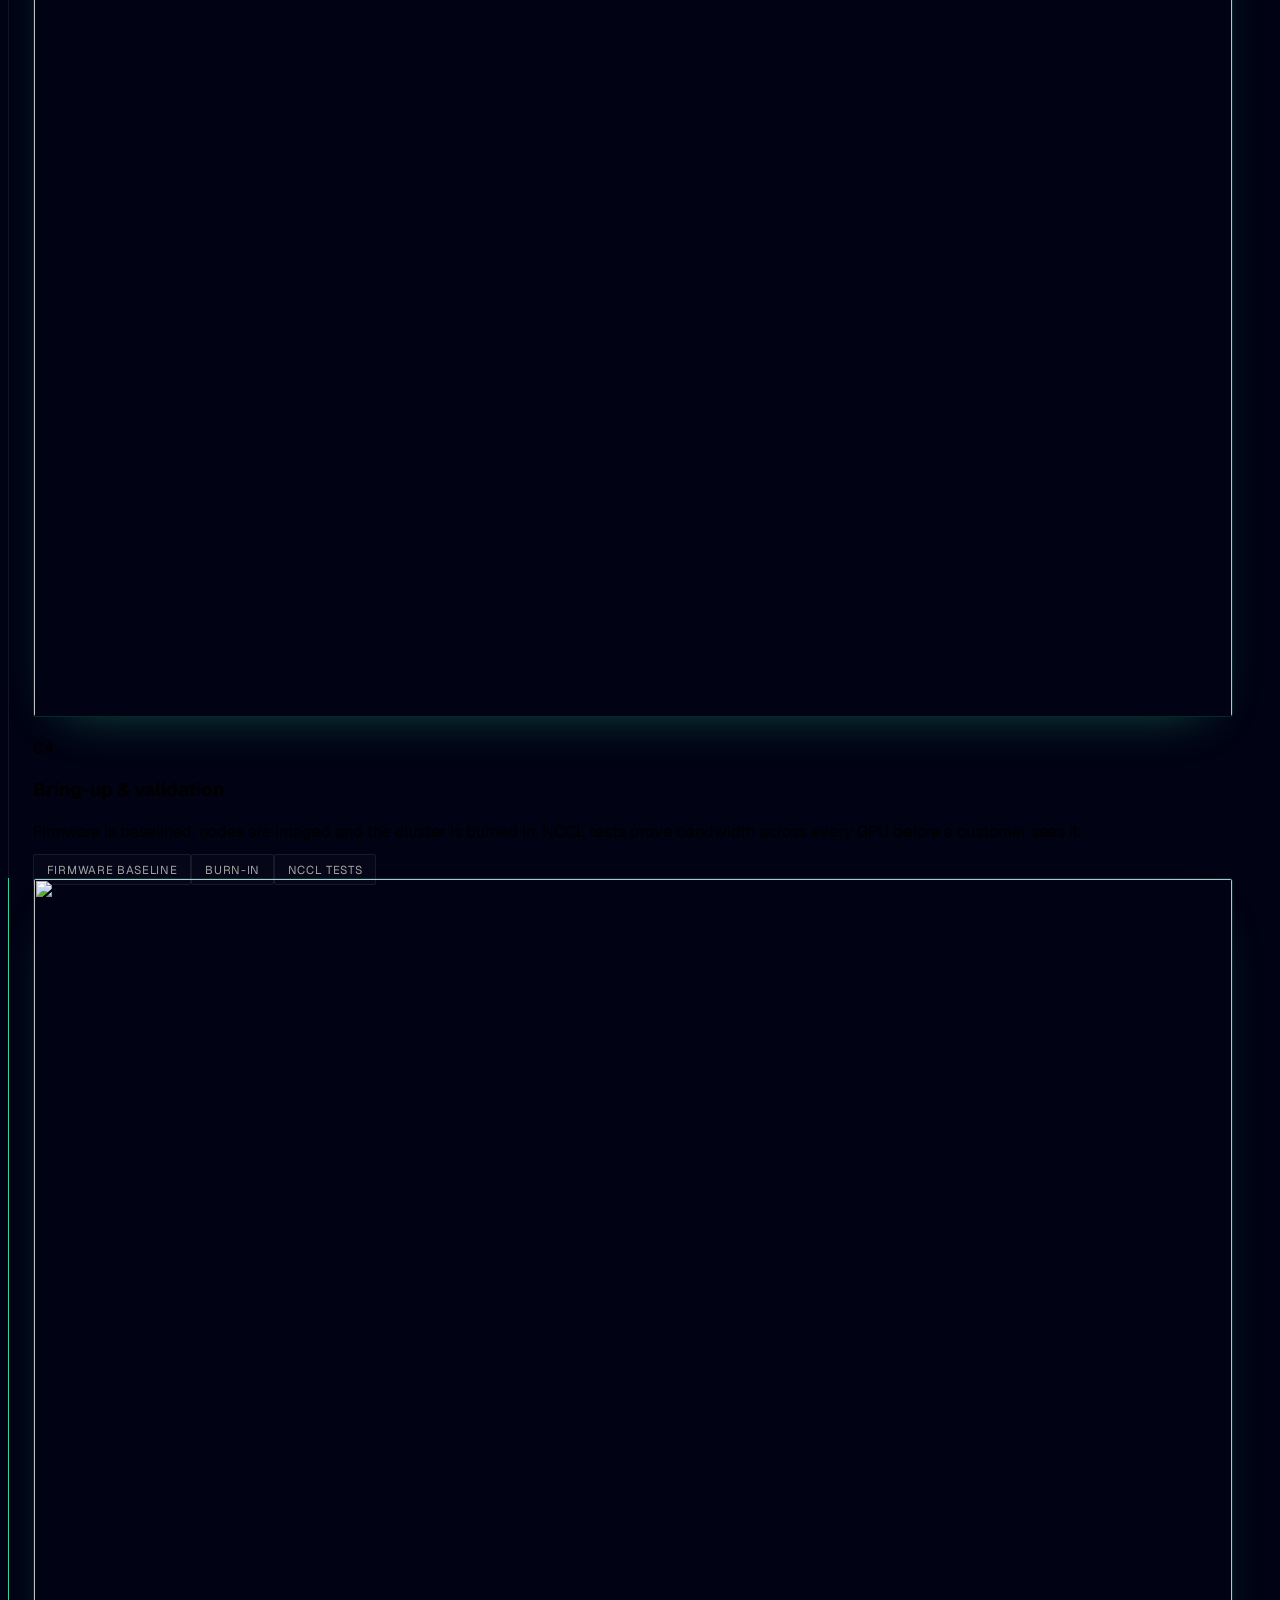
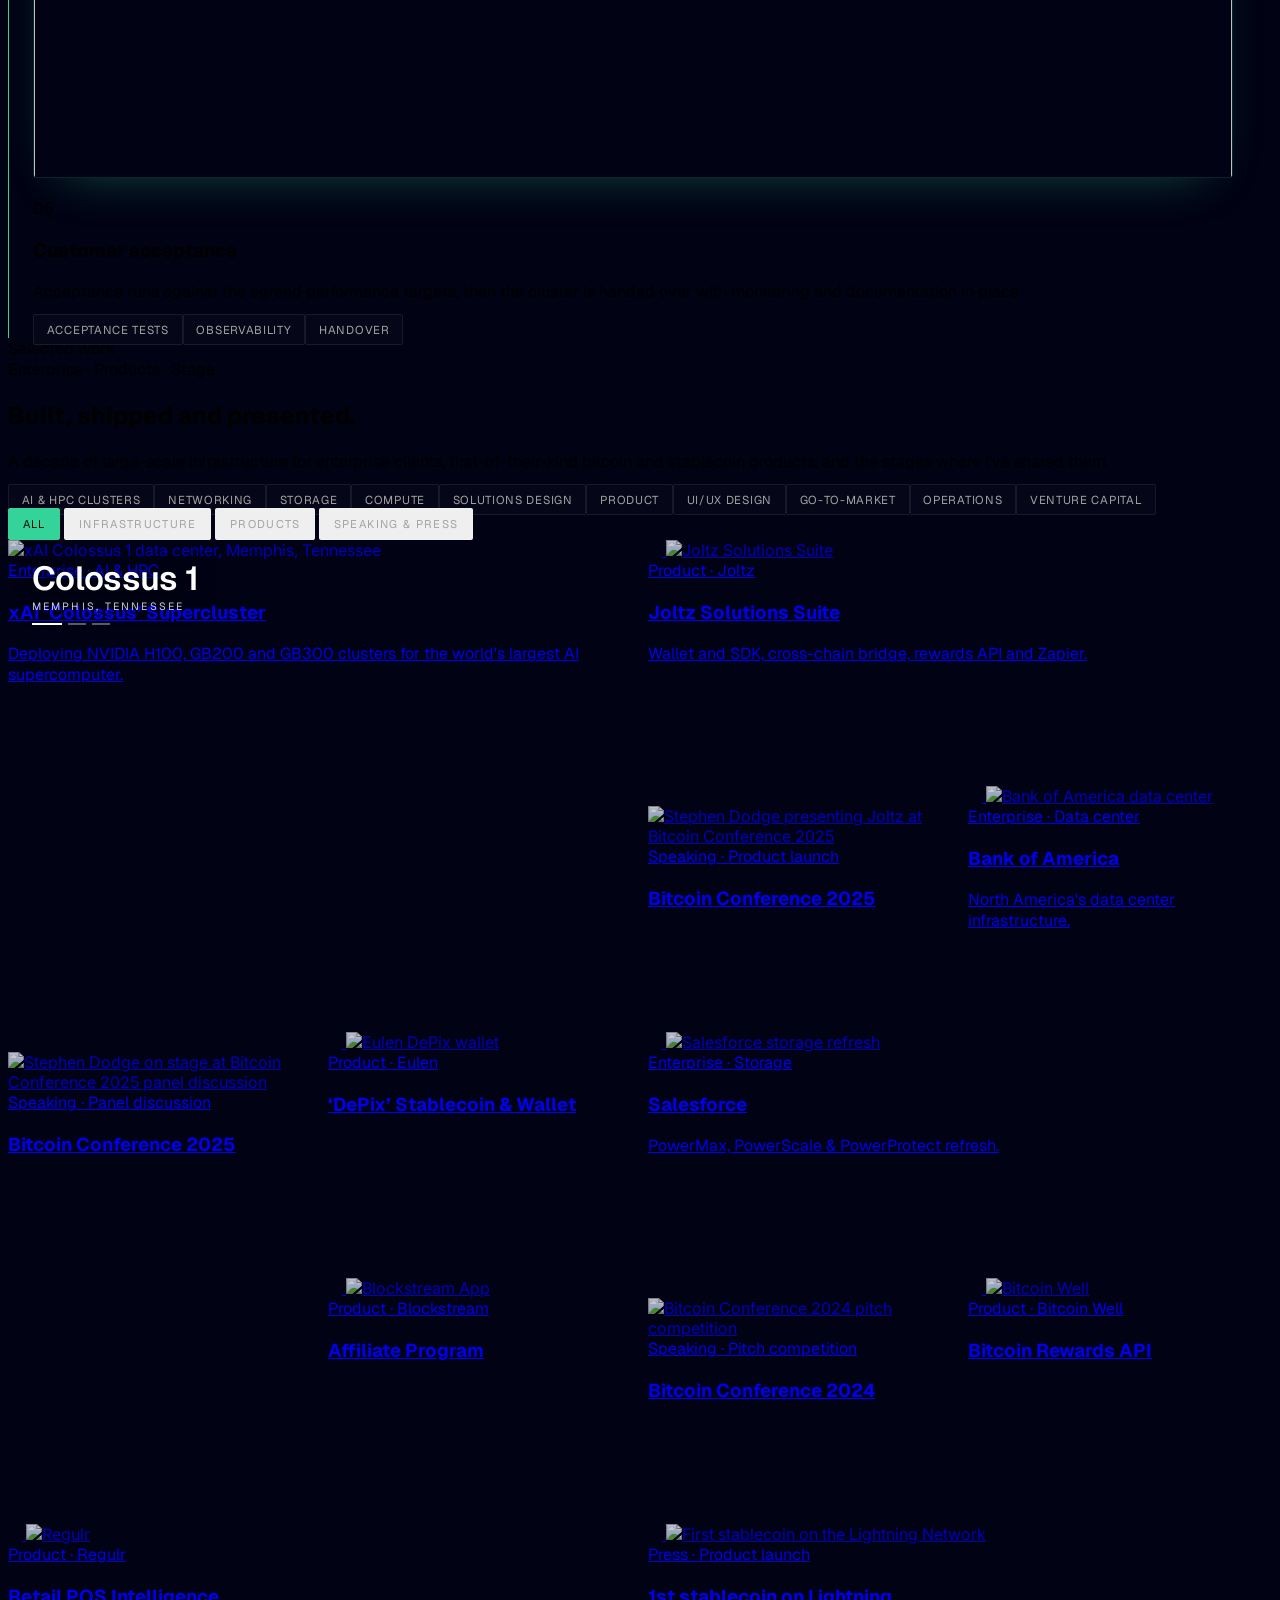
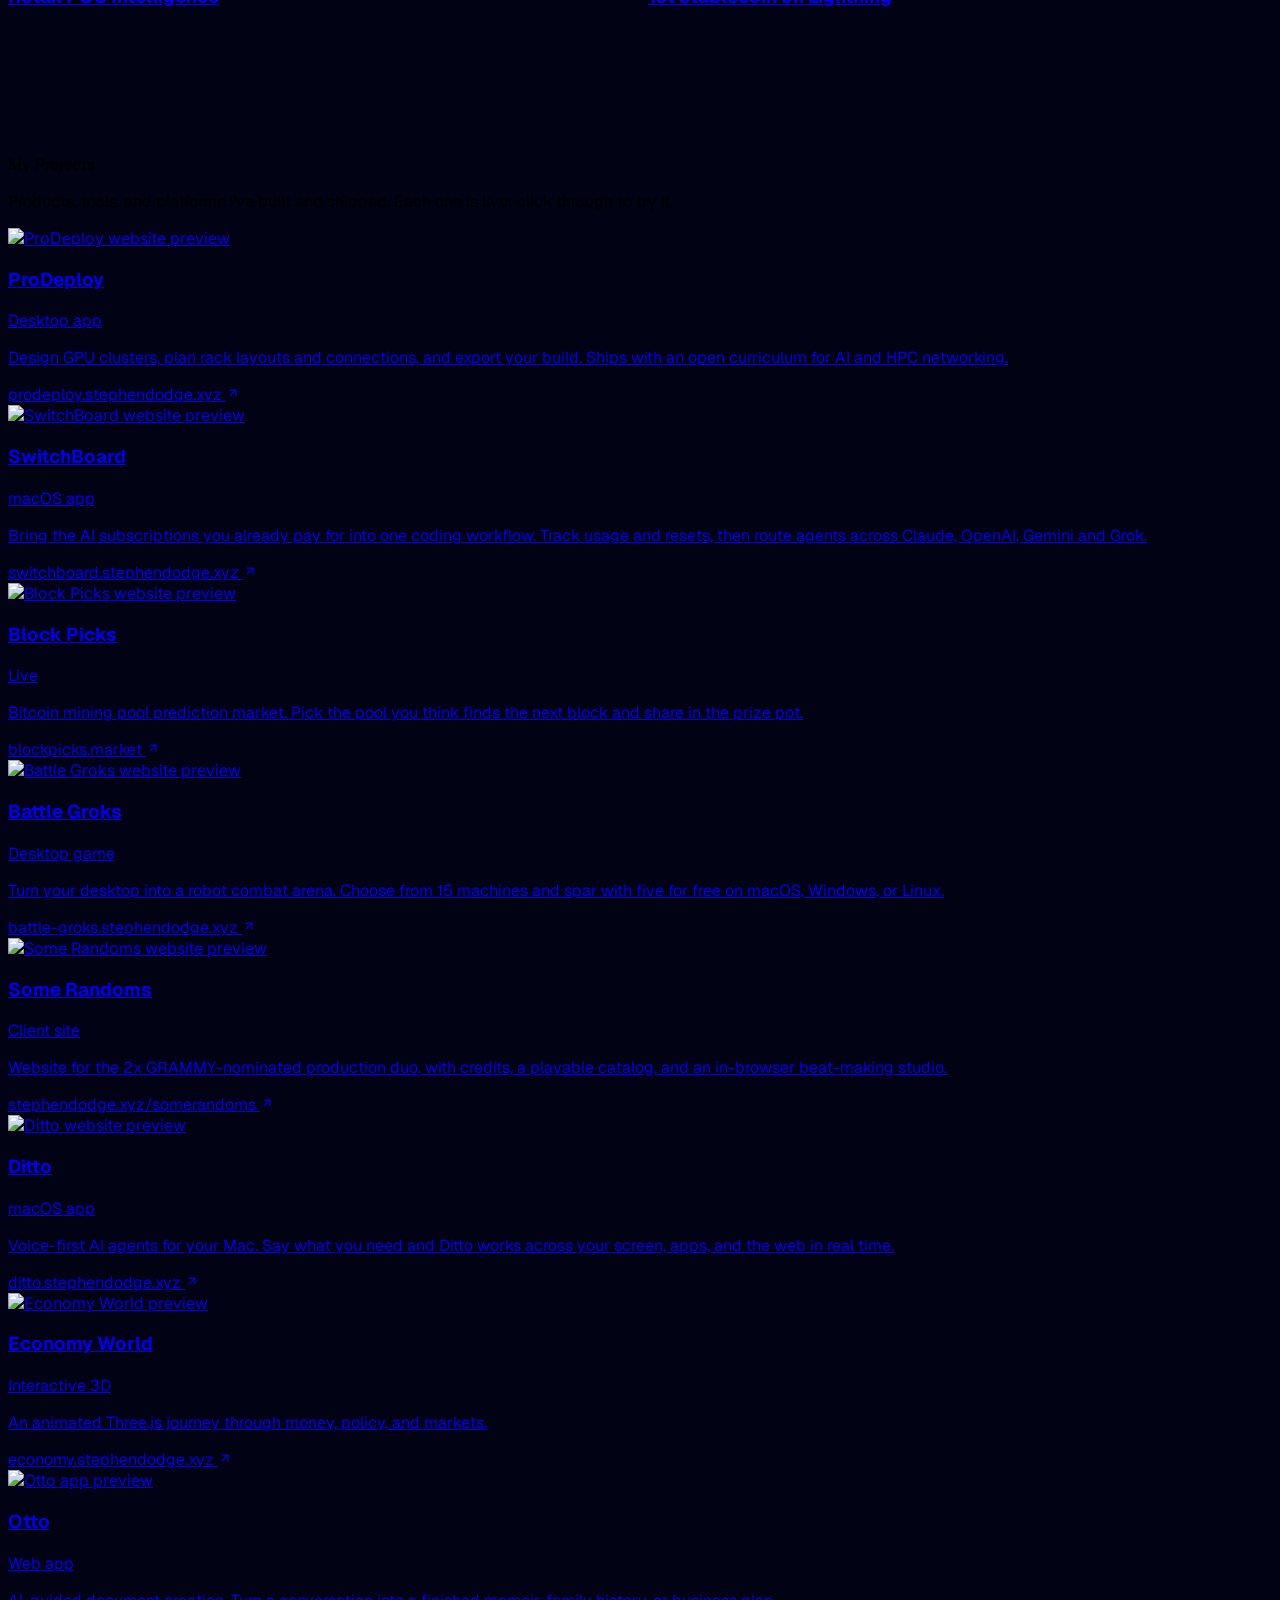
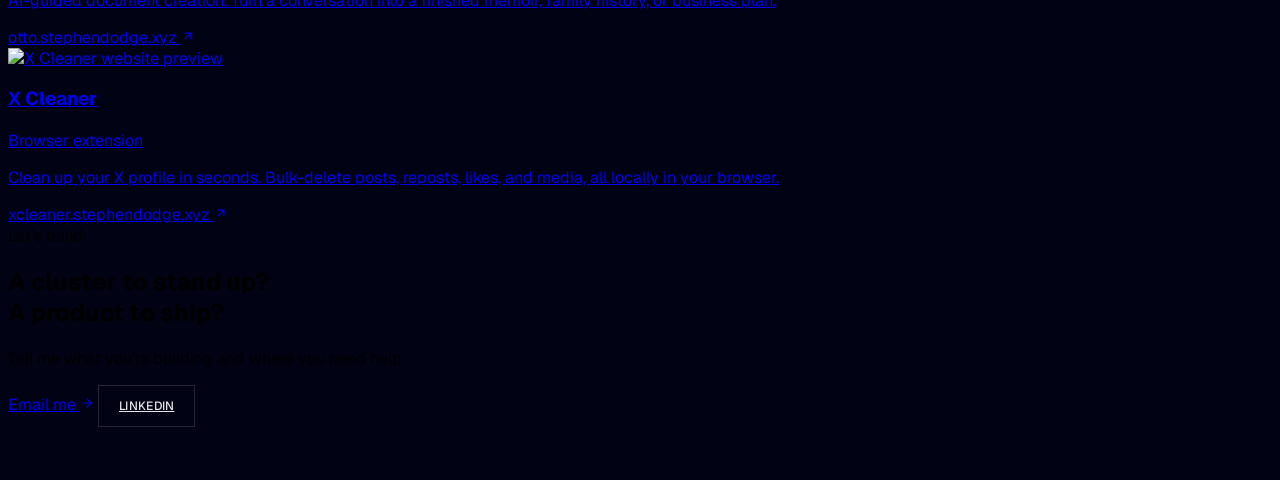
==== commit 273bf6ad: "Cluster story renders: ProDeploy hardware finish in navy/blue steel and green Co-Authored-By: Claude" ====
--- a/_deploy/index.html
+++ b/_deploy/index.html
@@ -793,14 +793,14 @@
         <div class="grid grid-cols-1 md:grid-cols-12">
           <div class="md:col-span-7 relative">
             <div class="story-visual hidden md:flex sticky top-16 z-10 md:h-[calc(100vh-4rem)] flex-col justify-center gap-4 px-6 py-4 md:px-12 border-b md:border-b-0 border-white/10" data-step="1">
-              <div id="rack" class="hw-stage" role="img" aria-label="3D render of each cluster delivery stage"><img class="shot shot-1" src="/hw/01-rack-stack.webp" alt="" width="1200" height="900" decoding="async"><img class="shot shot-2" src="/hw/02-power-cooling.webp" alt="" width="1200" height="900" decoding="async" loading="lazy"><img class="shot shot-3" src="/hw/03-fabric.webp" alt="" width="1200" height="900" decoding="async" loading="lazy"><img class="shot shot-4" src="/hw/04-bring-up.webp" alt="" width="1200" height="900" decoding="async" loading="lazy"><img class="shot shot-5" src="/hw/05-acceptance.webp" alt="" width="1200" height="900" decoding="async" loading="lazy"><div class="hw-vignette"></div><div class="hw-scan"></div><span class="hw-cap lbl lbl-1 font-geist">01 &#183; Rack &amp; stack</span><span class="hw-cap lbl lbl-2 font-geist">02 &#183; Power &amp; liquid cooling</span><span class="hw-cap lbl lbl-3 font-geist">03 &#183; Fabric</span><span class="hw-cap lbl lbl-4 font-geist">04 &#183; Bring-up &amp; validation</span><span class="hw-cap lbl lbl-5 font-geist">05 &#183; Customer acceptance</span><span class="hw-tag font-geist">HGX B300 &#183; 3D twin</span></div>
+              <div id="rack" class="hw-stage" role="img" aria-label="3D render of each cluster delivery stage"><img class="shot shot-1" src="/hw/01-rack-stack.webp?v=2" alt="" width="1200" height="900" decoding="async"><img class="shot shot-2" src="/hw/02-power-cooling.webp?v=2" alt="" width="1200" height="900" decoding="async" loading="lazy"><img class="shot shot-3" src="/hw/03-fabric.webp?v=2" alt="" width="1200" height="900" decoding="async" loading="lazy"><img class="shot shot-4" src="/hw/04-bring-up.webp?v=2" alt="" width="1200" height="900" decoding="async" loading="lazy"><img class="shot shot-5" src="/hw/05-acceptance.webp?v=2" alt="" width="1200" height="900" decoding="async" loading="lazy"><div class="hw-vignette"></div><div class="hw-scan"></div><span class="hw-cap lbl lbl-1 font-geist">01 &#183; Rack &amp; stack</span><span class="hw-cap lbl lbl-2 font-geist">02 &#183; Power &amp; liquid cooling</span><span class="hw-cap lbl lbl-3 font-geist">03 &#183; Fabric</span><span class="hw-cap lbl lbl-4 font-geist">04 &#183; Bring-up &amp; validation</span><span class="hw-cap lbl lbl-5 font-geist">05 &#183; Customer acceptance</span><span class="hw-tag font-geist">HGX B300 &#183; 3D twin</span></div>
               <div class="flex items-center gap-4"><span class="font-geist text-[11px] tracking-widest text-neutral-500" data-step-label>01 / 05</span><div class="story-bar flex-grow"><i></i></div></div>
             </div>
           </div>
           <div class="md:col-span-5 px-8 md:px-12 pb-[20vh]">
             <div class="story-step">
               <div class="step-card">
-                <img class="step-shot md:hidden" src="/hw/01-rack-stack.webp" alt="" width="1200" height="900" loading="lazy" decoding="async">
+                <img class="step-shot md:hidden" src="/hw/01-rack-stack.webp?v=2" alt="" width="1200" height="900" loading="lazy" decoding="async">
                 <div class="font-geist text-xs tracking-widest text-emerald-400 mb-3">01</div>
                 <h3 class="text-2xl md:text-3xl font-semibold text-neutral-50 tracking-tight font-geist mb-3">Rack &amp; stack</h3>
                 <p class="text-neutral-300 font-geist font-light leading-relaxed mb-5 max-w-md">Racks land, get positioned and dressed. HGX B300 nodes, leaf switches and storage go in and are cabled to the elevation plan.</p>
@@ -809,7 +809,7 @@
             </div>
             <div class="story-step">
               <div class="step-card">
-                <img class="step-shot md:hidden" src="/hw/02-power-cooling.webp" alt="" width="1200" height="900" loading="lazy" decoding="async">
+                <img class="step-shot md:hidden" src="/hw/02-power-cooling.webp?v=2" alt="" width="1200" height="900" loading="lazy" decoding="async">
                 <div class="font-geist text-xs tracking-widest text-emerald-400 mb-3">02</div>
                 <h3 class="text-2xl md:text-3xl font-semibold text-neutral-50 tracking-tight font-geist mb-3">Power &amp; liquid cooling</h3>
                 <p class="text-neutral-300 font-geist font-light leading-relaxed mb-5 max-w-md">Feeds and PDUs are energized and verified. Liquid cooling loops are filled, pressure tested and balanced before a single GPU powers on.</p>
@@ -818,7 +818,7 @@
             </div>
             <div class="story-step">
               <div class="step-card">
-                <img class="step-shot md:hidden" src="/hw/03-fabric.webp" alt="" width="1200" height="900" loading="lazy" decoding="async">
+                <img class="step-shot md:hidden" src="/hw/03-fabric.webp?v=2" alt="" width="1200" height="900" loading="lazy" decoding="async">
                 <div class="font-geist text-xs tracking-widest text-emerald-400 mb-3">03</div>
                 <h3 class="text-2xl md:text-3xl font-semibold text-neutral-50 tracking-tight font-geist mb-3">Fabric</h3>
                 <p class="text-neutral-300 font-geist font-light leading-relaxed mb-5 max-w-md">The InfiniBand compute fabric and Spectrum-X Ethernet come up across leaf and spine, and every link is checked against the design.</p>
@@ -827,7 +827,7 @@
             </div>
             <div class="story-step">
               <div class="step-card">
-                <img class="step-shot md:hidden" src="/hw/04-bring-up.webp" alt="" width="1200" height="900" loading="lazy" decoding="async">
+                <img class="step-shot md:hidden" src="/hw/04-bring-up.webp?v=2" alt="" width="1200" height="900" loading="lazy" decoding="async">
                 <div class="font-geist text-xs tracking-widest text-emerald-400 mb-3">04</div>
                 <h3 class="text-2xl md:text-3xl font-semibold text-neutral-50 tracking-tight font-geist mb-3">Bring-up &amp; validation</h3>
                 <p class="text-neutral-300 font-geist font-light leading-relaxed mb-5 max-w-md">Firmware is baselined, nodes are imaged and the cluster is burned in. NCCL tests prove bandwidth across every GPU before a customer sees it.</p>
@@ -836,7 +836,7 @@
             </div>
             <div class="story-step">
               <div class="step-card">
-                <img class="step-shot md:hidden" src="/hw/05-acceptance.webp" alt="" width="1200" height="900" loading="lazy" decoding="async">
+                <img class="step-shot md:hidden" src="/hw/05-acceptance.webp?v=2" alt="" width="1200" height="900" loading="lazy" decoding="async">
                 <div class="font-geist text-xs tracking-widest text-emerald-400 mb-3">05</div>
                 <h3 class="text-2xl md:text-3xl font-semibold text-neutral-50 tracking-tight font-geist mb-3">Customer acceptance</h3>
                 <p class="text-neutral-300 font-geist font-light leading-relaxed mb-5 max-w-md">Acceptance runs against the agreed performance targets, then the cluster is handed over with monitoring and documentation in place.</p>
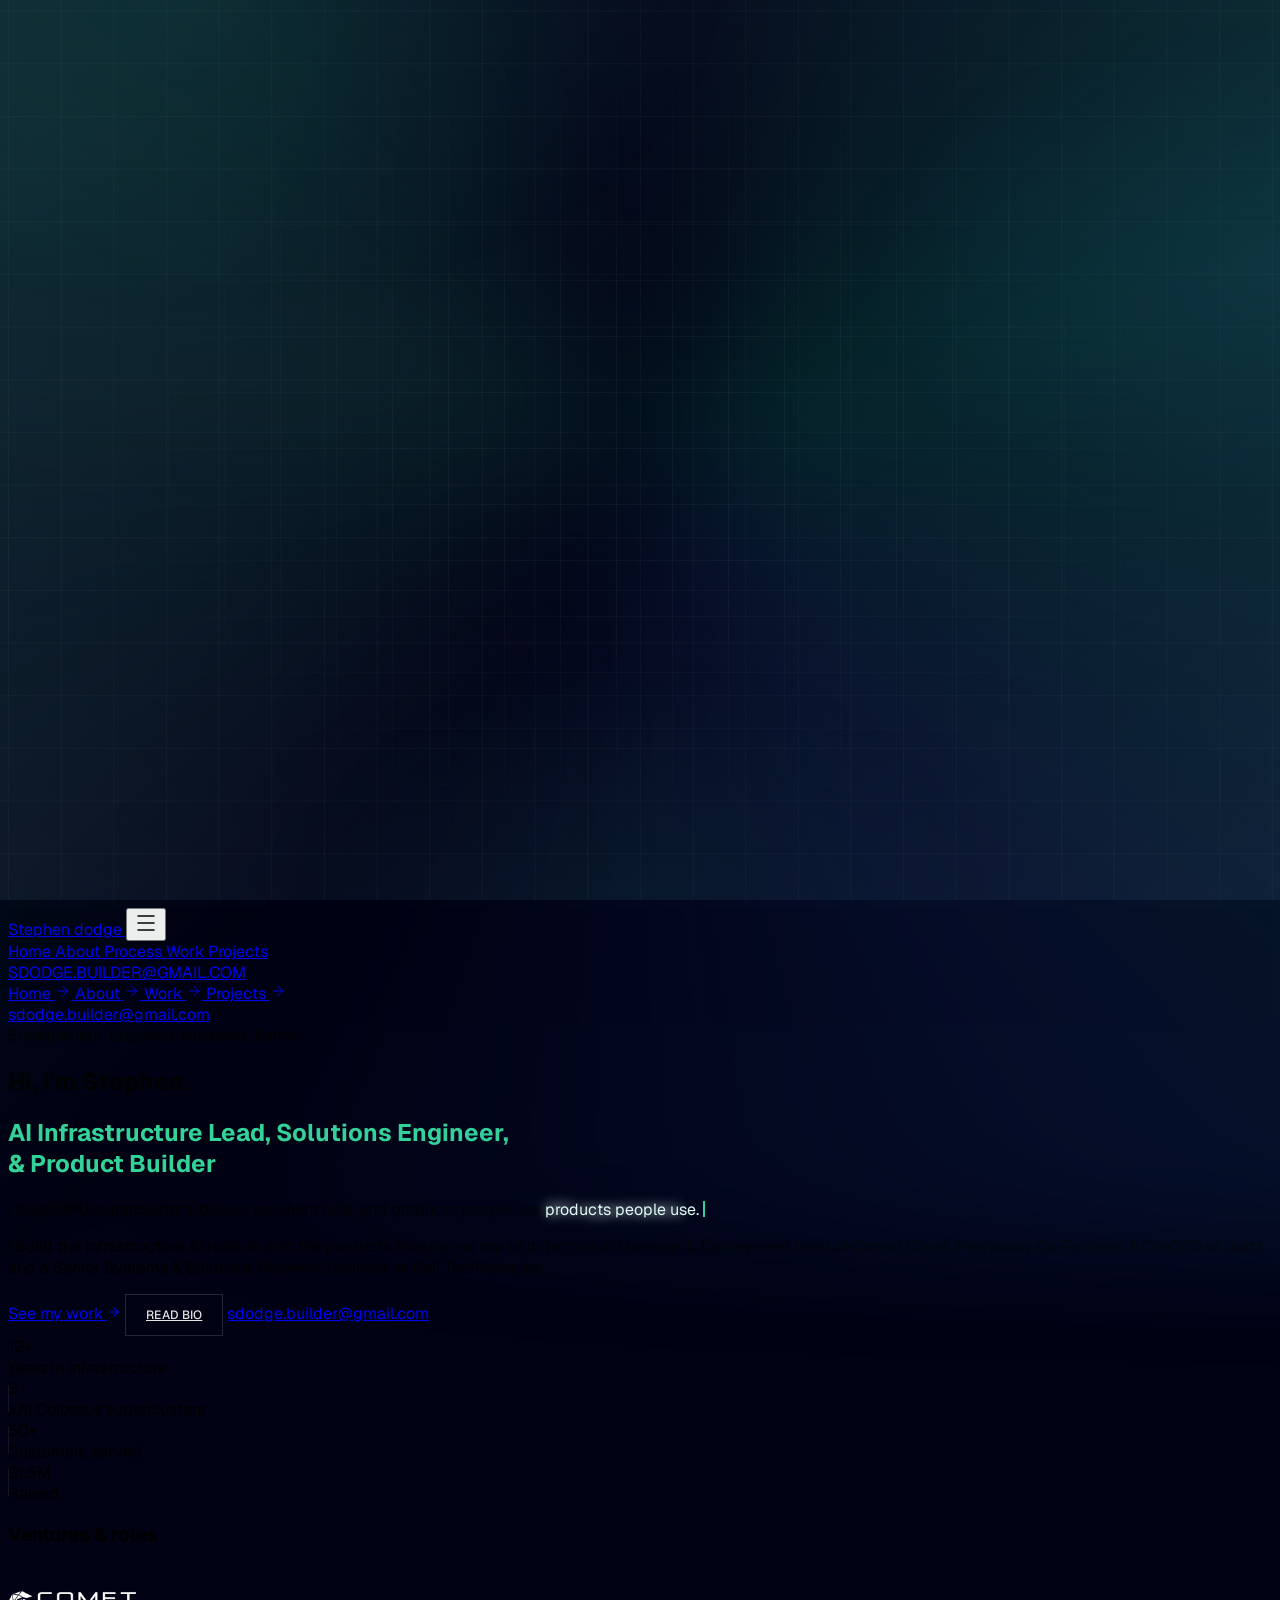
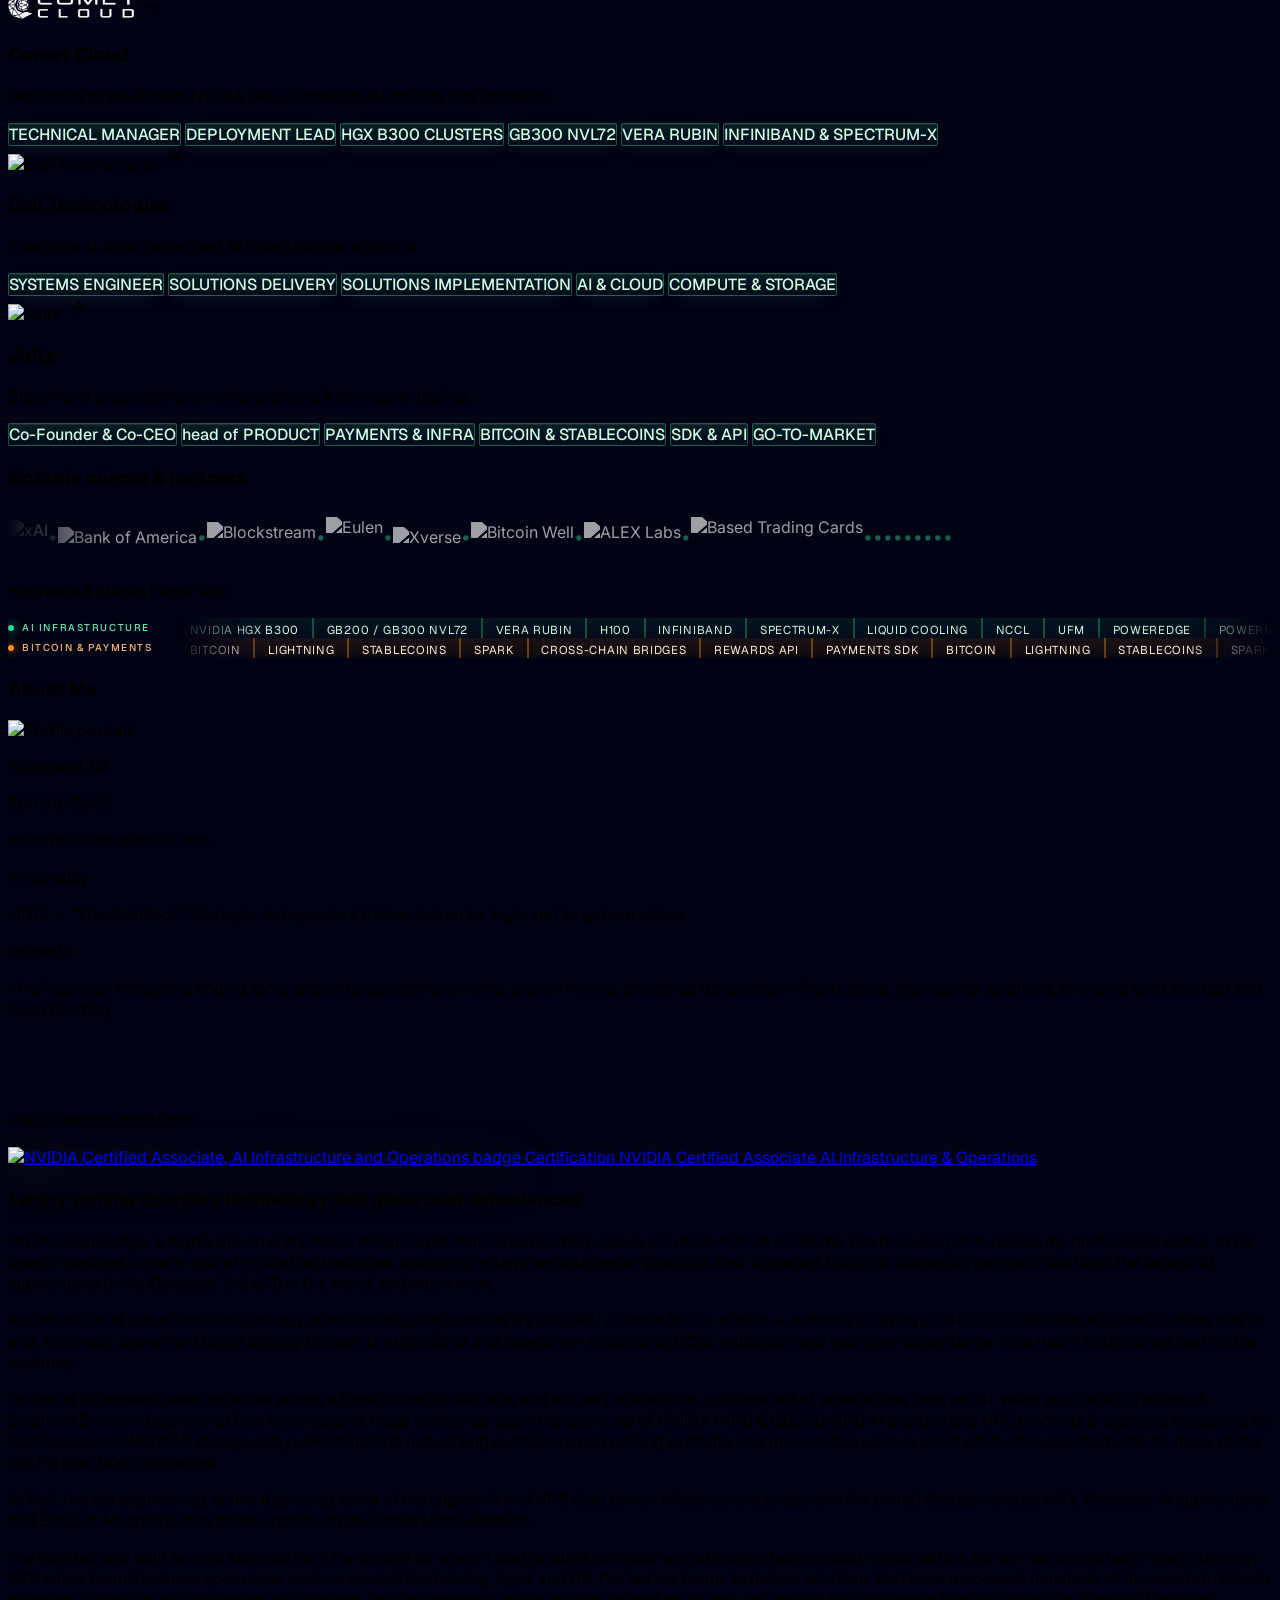
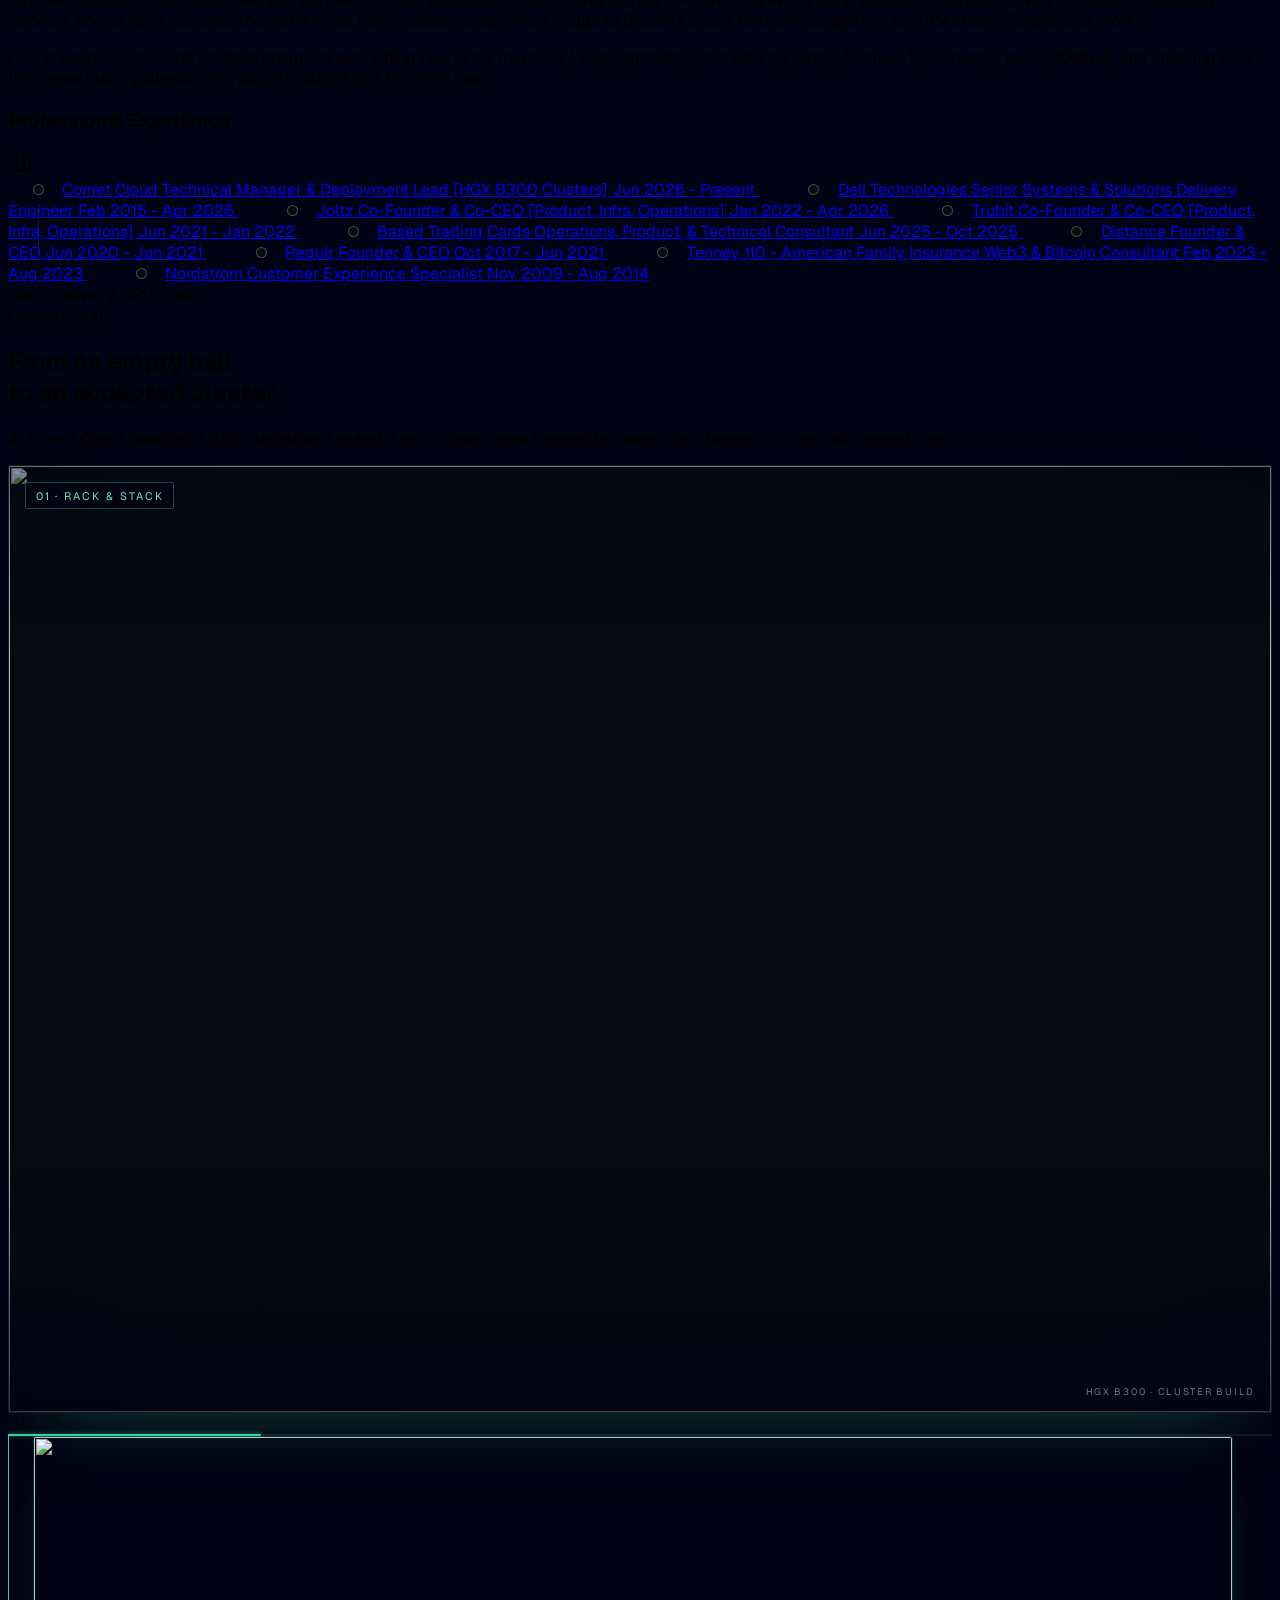
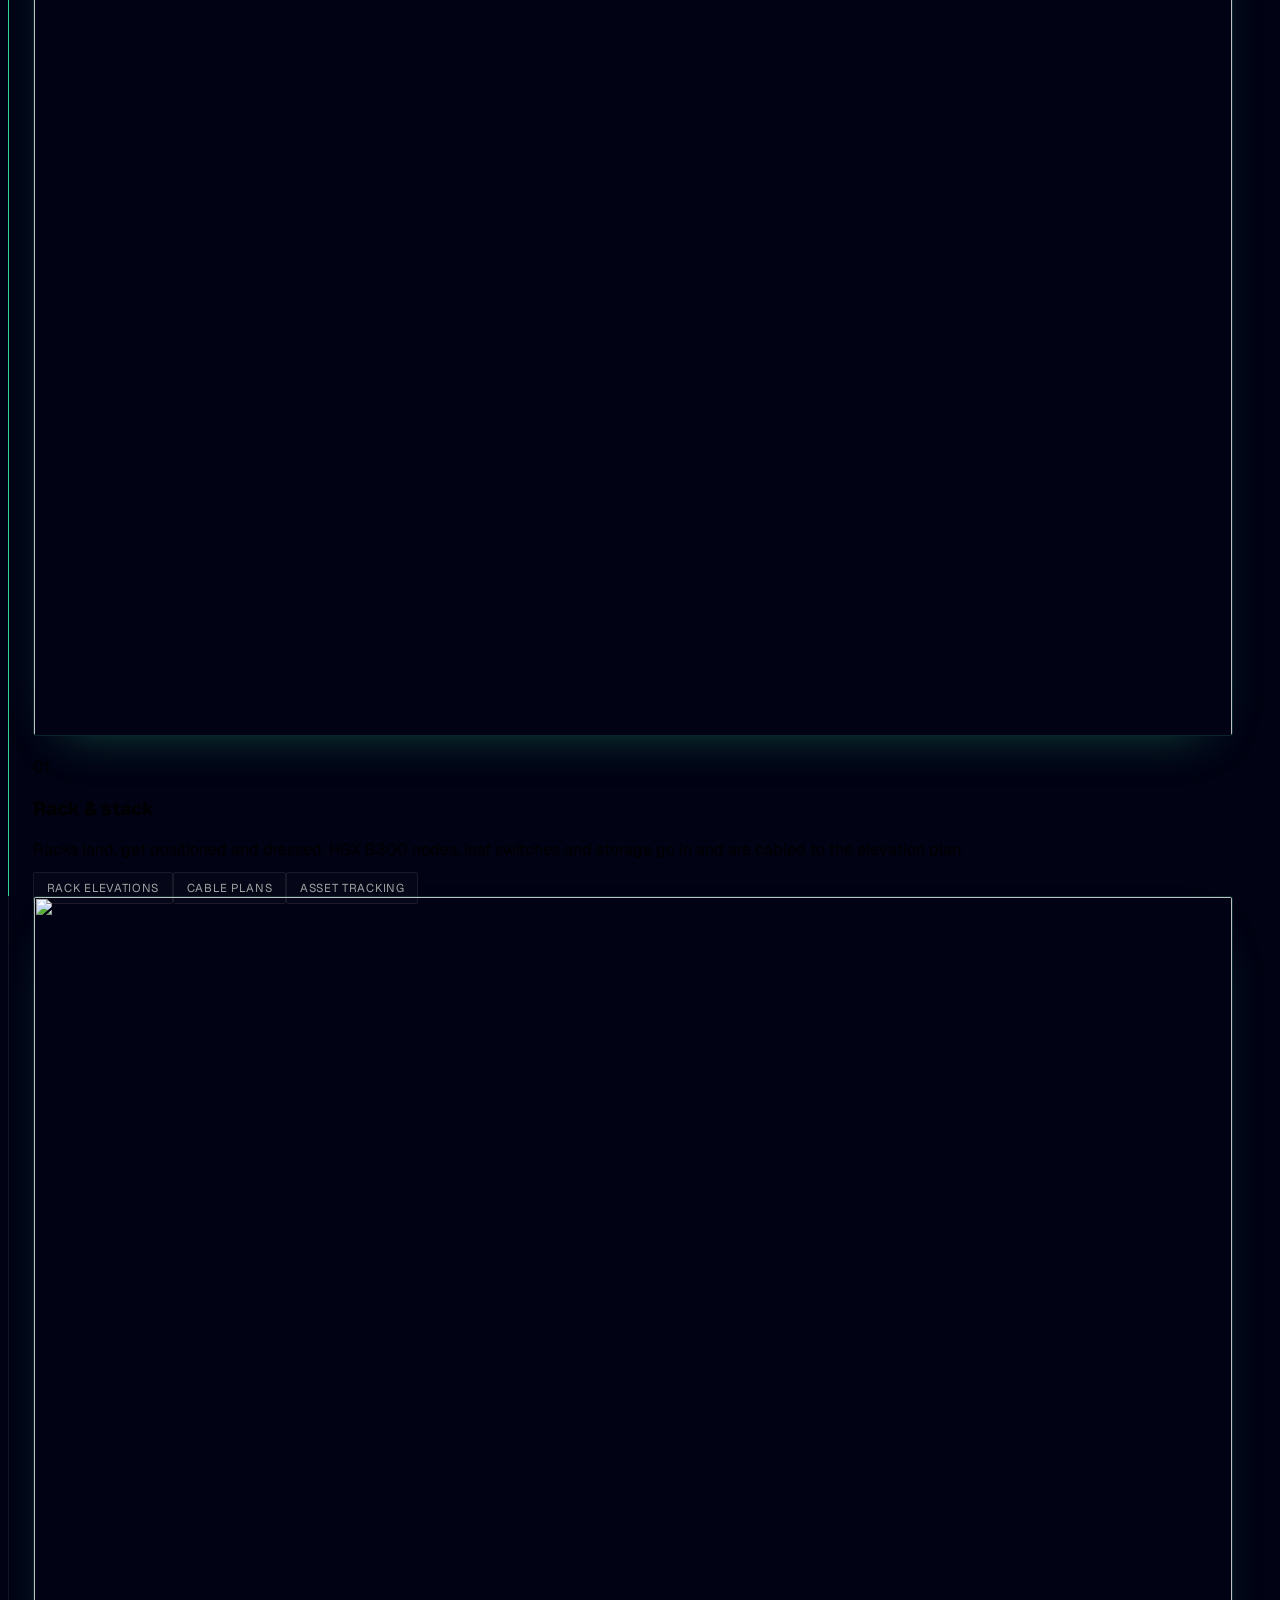
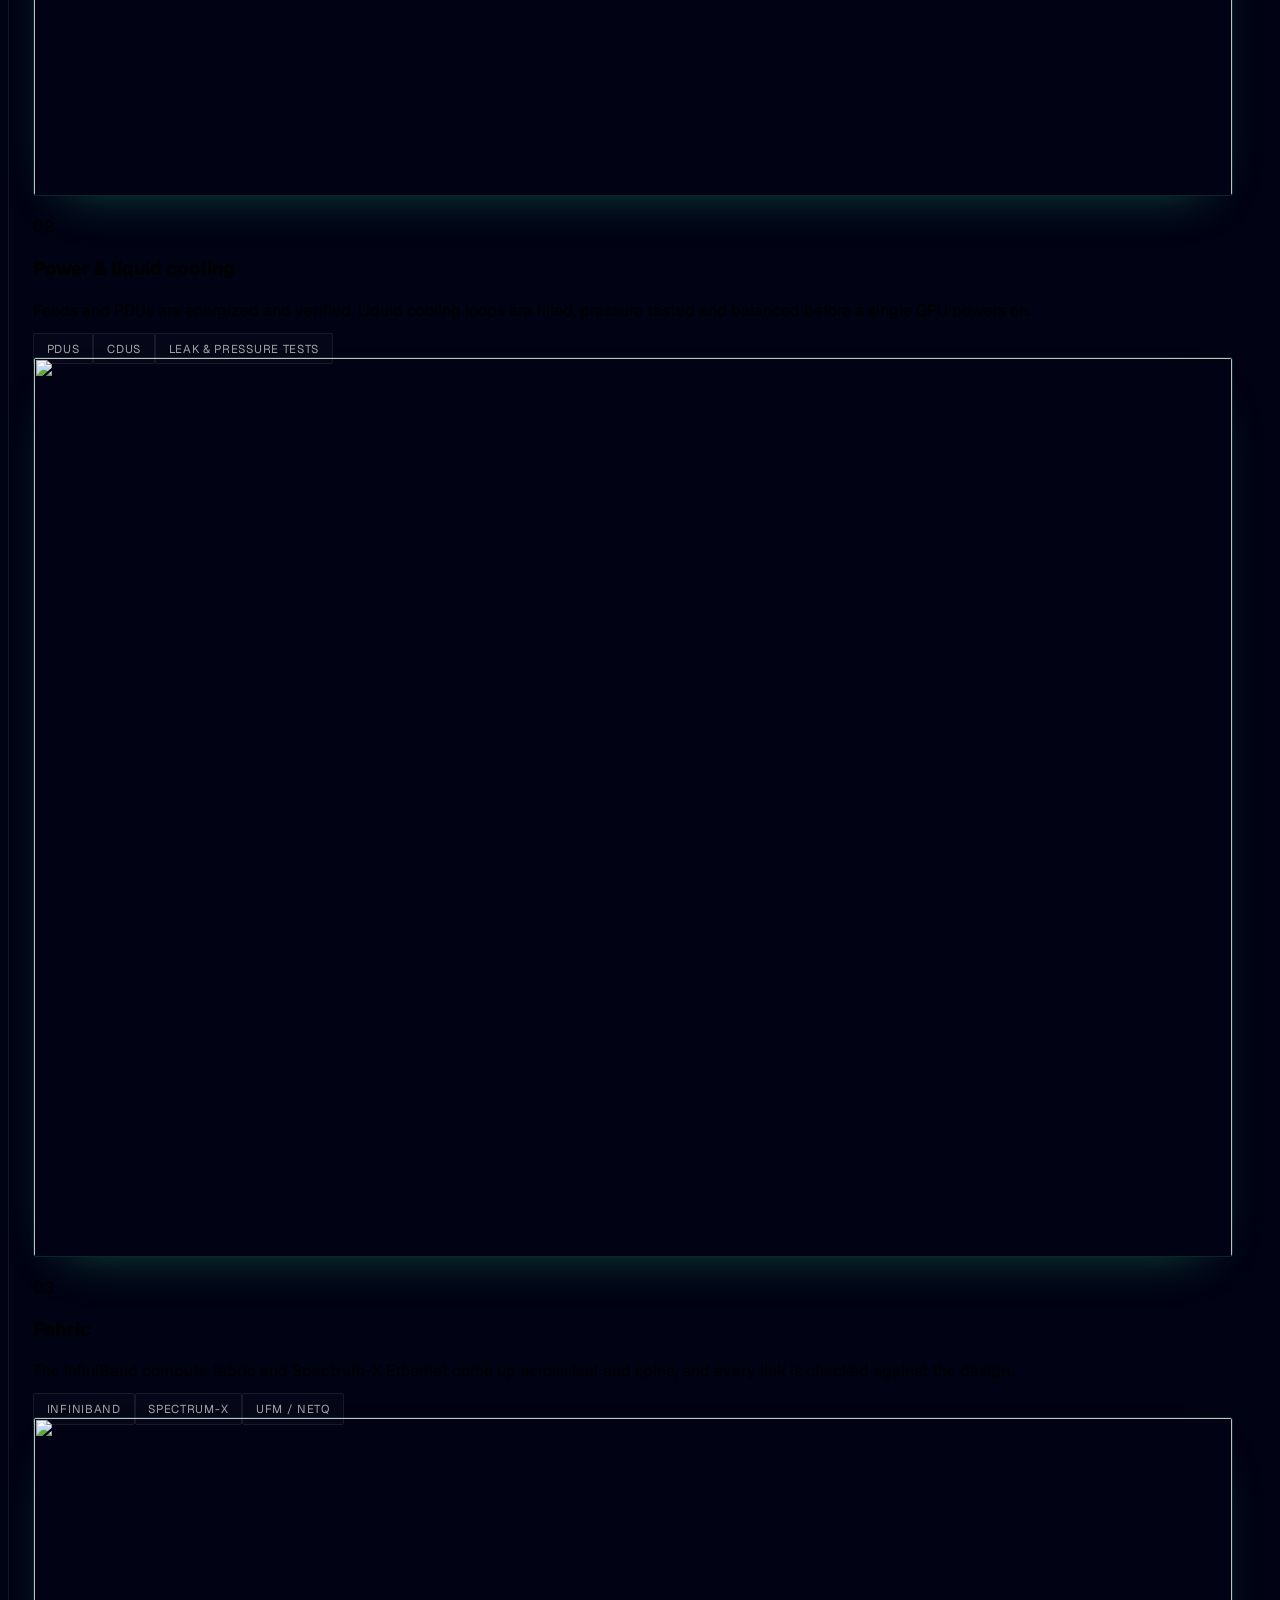
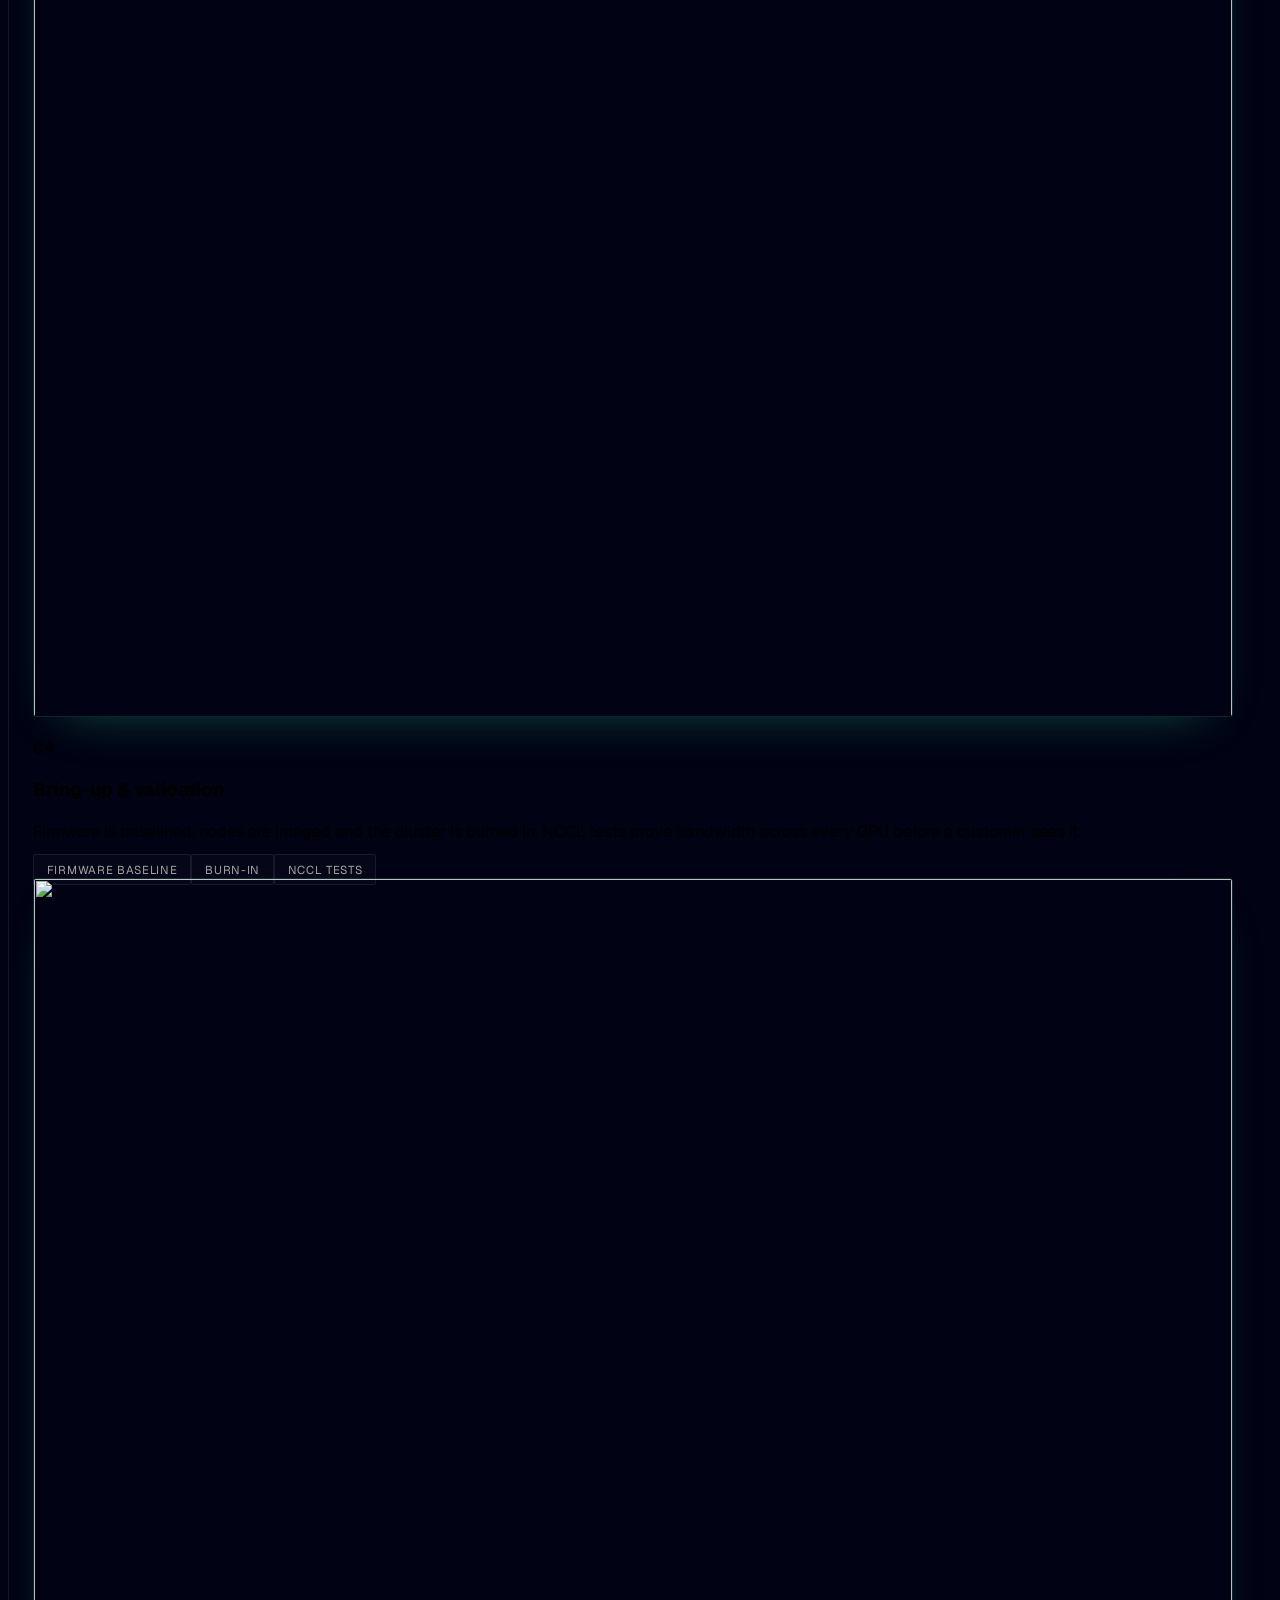
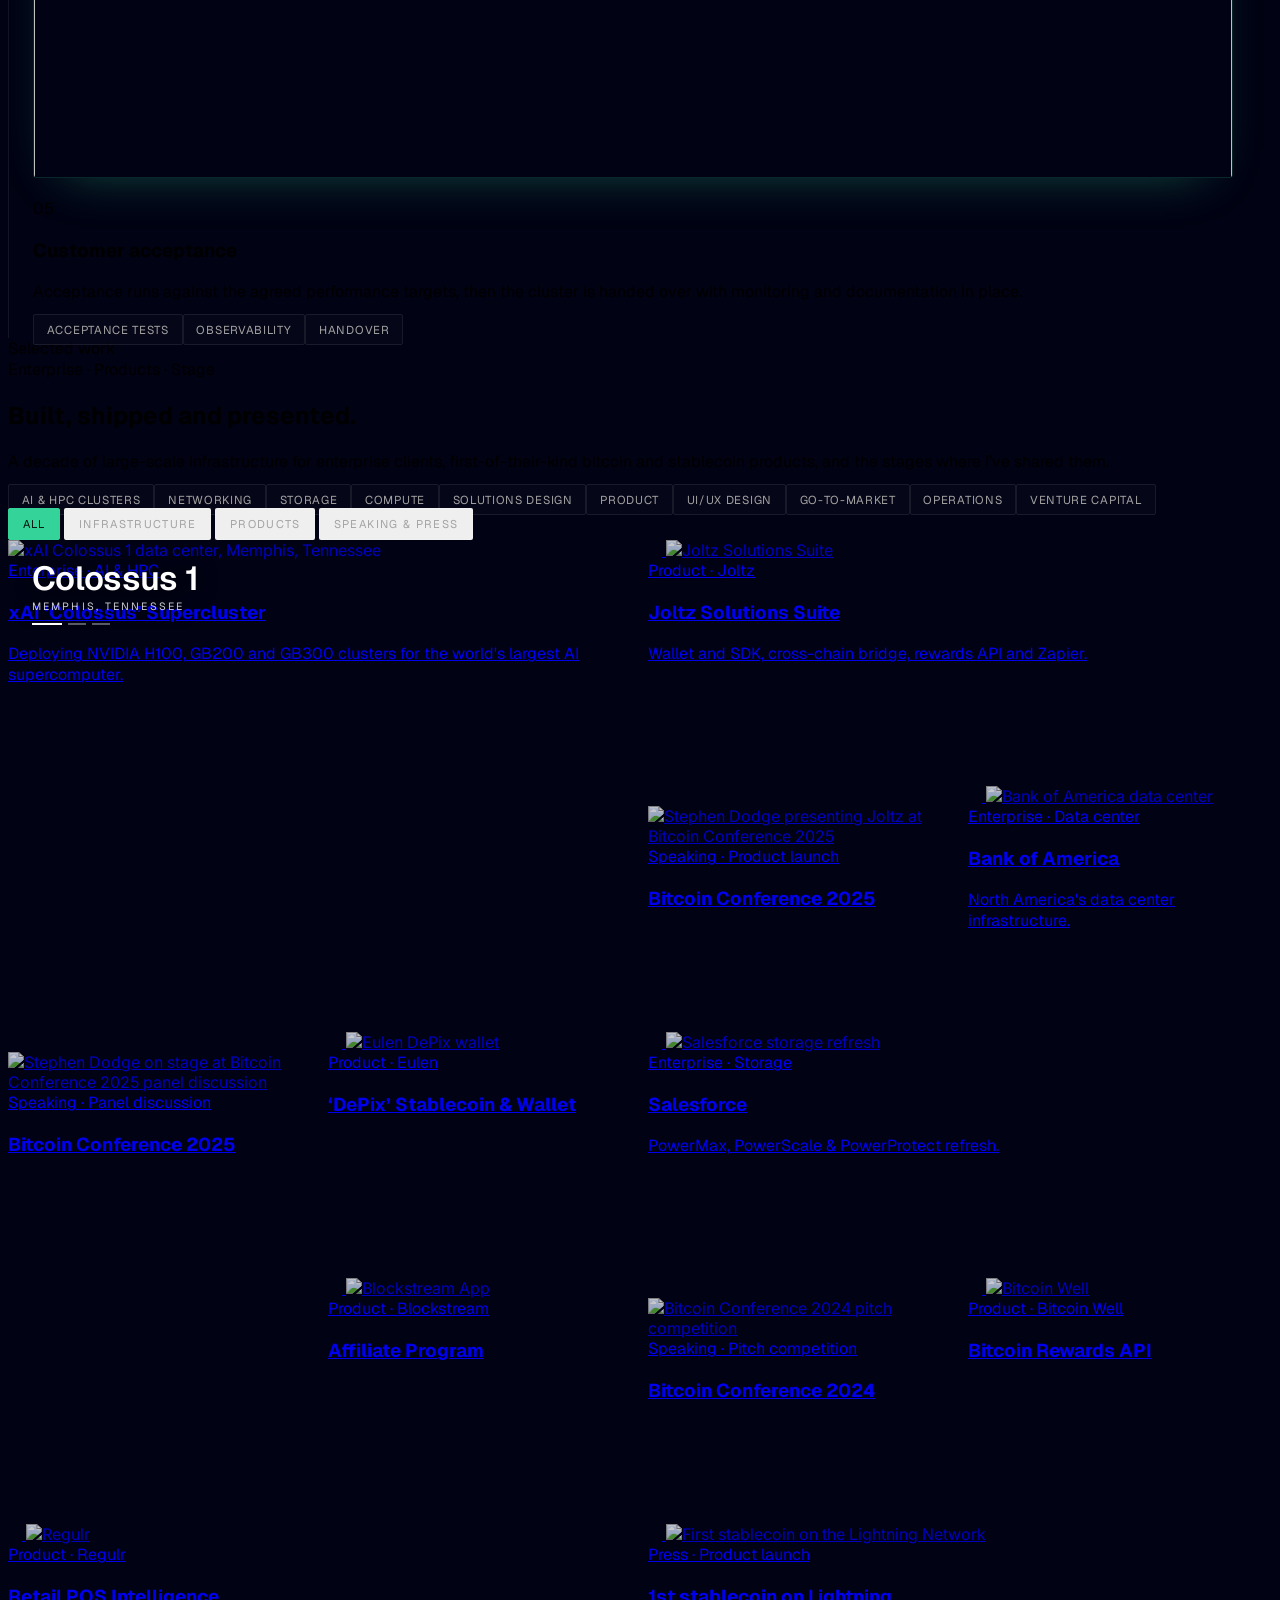
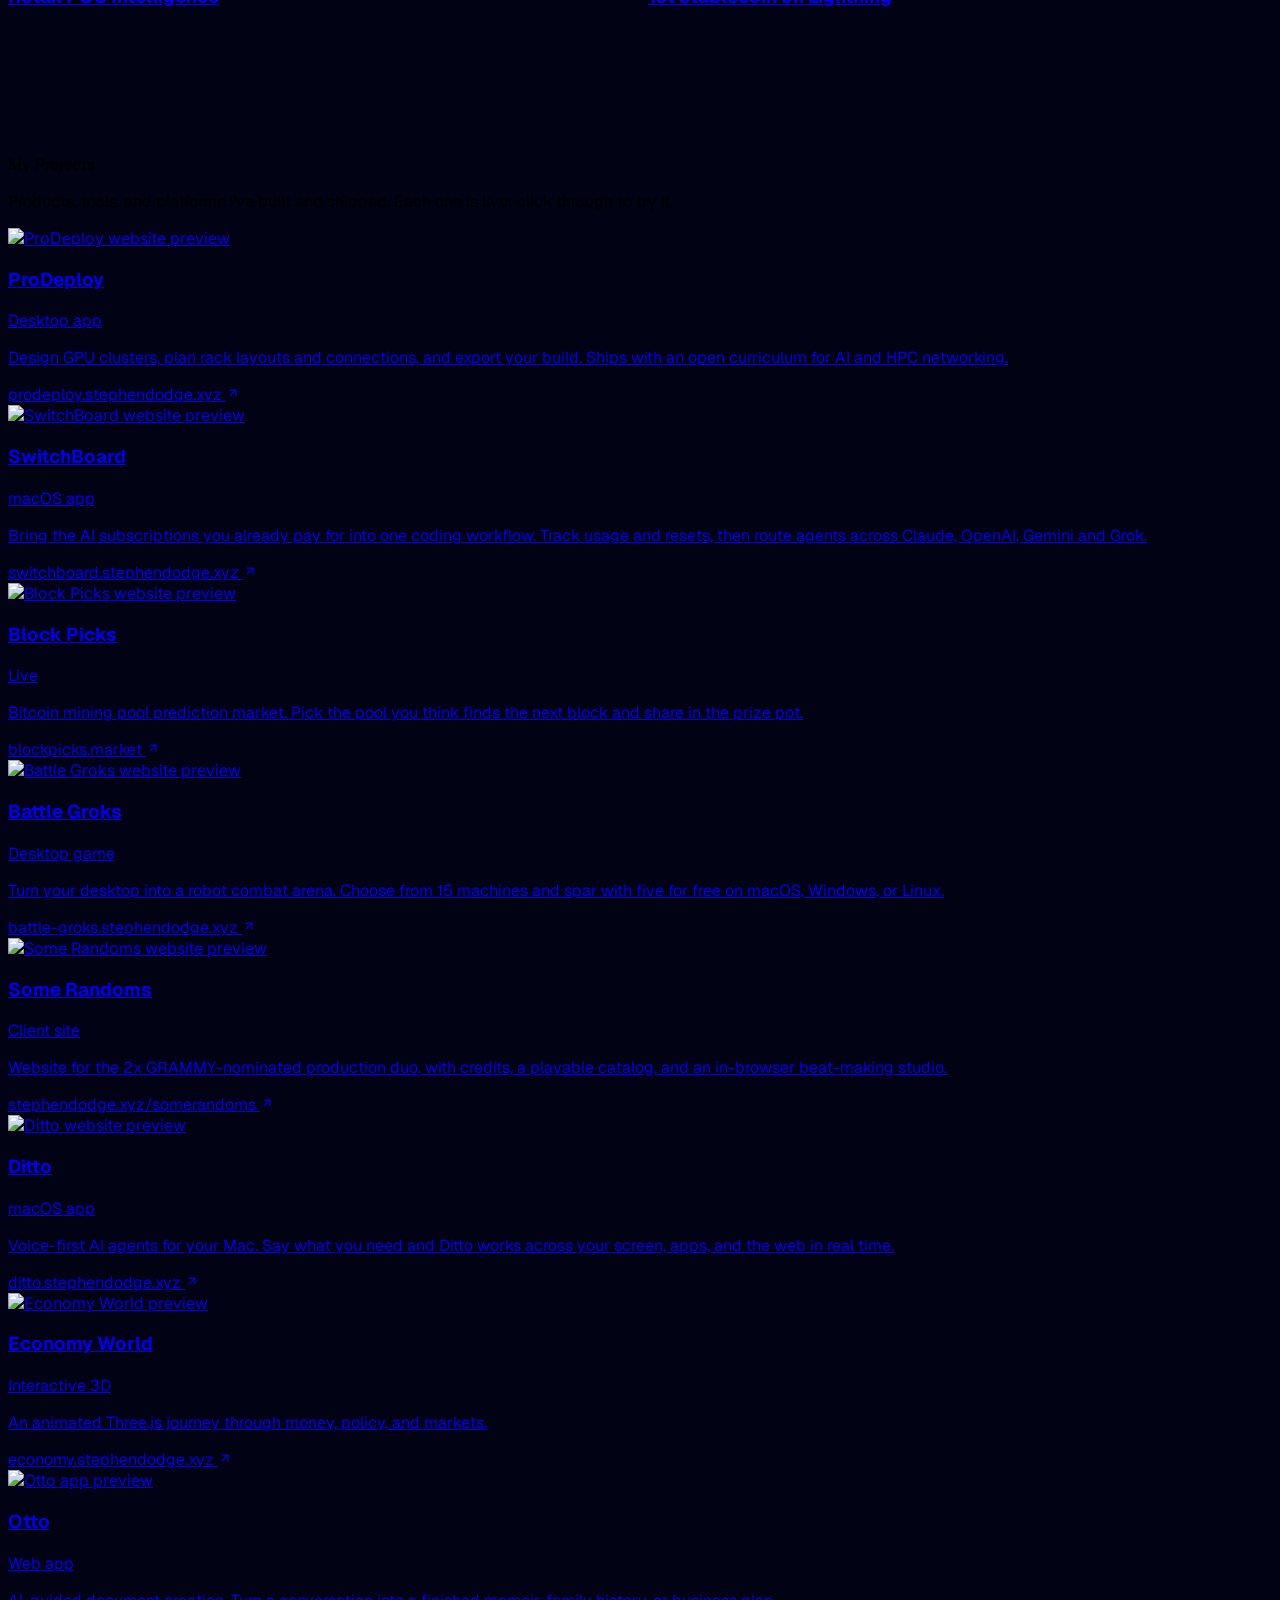
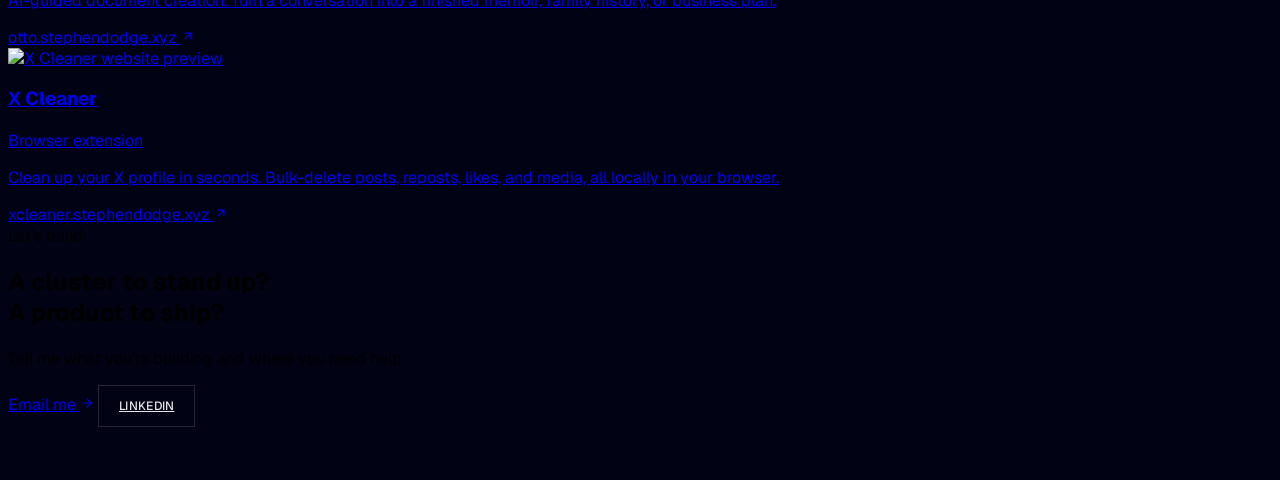
==== commit a6b486fd: "Cluster story: replace 3D renders with 2D isometric illustrations (navy metal, green accents); fix s" ====
--- a/_deploy/index.html
+++ b/_deploy/index.html
@@ -793,14 +793,14 @@
         <div class="grid grid-cols-1 md:grid-cols-12">
           <div class="md:col-span-7 relative">
             <div class="story-visual hidden md:flex sticky top-16 z-10 md:h-[calc(100vh-4rem)] flex-col justify-center gap-4 px-6 py-4 md:px-12 border-b md:border-b-0 border-white/10" data-step="1">
-              <div id="rack" class="hw-stage" role="img" aria-label="3D render of each cluster delivery stage"><img class="shot shot-1" src="/hw/01-rack-stack.webp?v=2" alt="" width="1200" height="900" decoding="async"><img class="shot shot-2" src="/hw/02-power-cooling.webp?v=2" alt="" width="1200" height="900" decoding="async" loading="lazy"><img class="shot shot-3" src="/hw/03-fabric.webp?v=2" alt="" width="1200" height="900" decoding="async" loading="lazy"><img class="shot shot-4" src="/hw/04-bring-up.webp?v=2" alt="" width="1200" height="900" decoding="async" loading="lazy"><img class="shot shot-5" src="/hw/05-acceptance.webp?v=2" alt="" width="1200" height="900" decoding="async" loading="lazy"><div class="hw-vignette"></div><div class="hw-scan"></div><span class="hw-cap lbl lbl-1 font-geist">01 &#183; Rack &amp; stack</span><span class="hw-cap lbl lbl-2 font-geist">02 &#183; Power &amp; liquid cooling</span><span class="hw-cap lbl lbl-3 font-geist">03 &#183; Fabric</span><span class="hw-cap lbl lbl-4 font-geist">04 &#183; Bring-up &amp; validation</span><span class="hw-cap lbl lbl-5 font-geist">05 &#183; Customer acceptance</span><span class="hw-tag font-geist">HGX B300 &#183; 3D twin</span></div>
+              <div id="rack" class="hw-stage" role="img" aria-label="Illustration of each cluster delivery stage"><img class="shot shot-1" src="/hw/01-rack-stack.svg?v=3" alt="" width="1200" height="900" decoding="async"><img class="shot shot-2" src="/hw/02-power-cooling.svg?v=3" alt="" width="1200" height="900" decoding="async"><img class="shot shot-3" src="/hw/03-fabric.svg?v=3" alt="" width="1200" height="900" decoding="async"><img class="shot shot-4" src="/hw/04-bring-up.svg?v=3" alt="" width="1200" height="900" decoding="async"><img class="shot shot-5" src="/hw/05-acceptance.svg?v=3" alt="" width="1200" height="900" decoding="async"><div class="hw-vignette"></div><div class="hw-scan"></div><span class="hw-cap lbl lbl-1 font-geist">01 &#183; Rack &amp; stack</span><span class="hw-cap lbl lbl-2 font-geist">02 &#183; Power &amp; liquid cooling</span><span class="hw-cap lbl lbl-3 font-geist">03 &#183; Fabric</span><span class="hw-cap lbl lbl-4 font-geist">04 &#183; Bring-up &amp; validation</span><span class="hw-cap lbl lbl-5 font-geist">05 &#183; Customer acceptance</span><span class="hw-tag font-geist">HGX B300 &#183; cluster build</span></div>
               <div class="flex items-center gap-4"><span class="font-geist text-[11px] tracking-widest text-neutral-500" data-step-label>01 / 05</span><div class="story-bar flex-grow"><i></i></div></div>
             </div>
           </div>
           <div class="md:col-span-5 px-8 md:px-12 pb-[20vh]">
             <div class="story-step">
               <div class="step-card">
-                <img class="step-shot md:hidden" src="/hw/01-rack-stack.webp?v=2" alt="" width="1200" height="900" loading="lazy" decoding="async">
+                <img class="step-shot md:hidden" src="/hw/01-rack-stack.svg?v=3" alt="" width="1200" height="900" loading="lazy" decoding="async">
                 <div class="font-geist text-xs tracking-widest text-emerald-400 mb-3">01</div>
                 <h3 class="text-2xl md:text-3xl font-semibold text-neutral-50 tracking-tight font-geist mb-3">Rack &amp; stack</h3>
                 <p class="text-neutral-300 font-geist font-light leading-relaxed mb-5 max-w-md">Racks land, get positioned and dressed. HGX B300 nodes, leaf switches and storage go in and are cabled to the elevation plan.</p>
@@ -809,7 +809,7 @@
             </div>
             <div class="story-step">
               <div class="step-card">
-                <img class="step-shot md:hidden" src="/hw/02-power-cooling.webp?v=2" alt="" width="1200" height="900" loading="lazy" decoding="async">
+                <img class="step-shot md:hidden" src="/hw/02-power-cooling.svg?v=3" alt="" width="1200" height="900" loading="lazy" decoding="async">
                 <div class="font-geist text-xs tracking-widest text-emerald-400 mb-3">02</div>
                 <h3 class="text-2xl md:text-3xl font-semibold text-neutral-50 tracking-tight font-geist mb-3">Power &amp; liquid cooling</h3>
                 <p class="text-neutral-300 font-geist font-light leading-relaxed mb-5 max-w-md">Feeds and PDUs are energized and verified. Liquid cooling loops are filled, pressure tested and balanced before a single GPU powers on.</p>
@@ -818,7 +818,7 @@
             </div>
             <div class="story-step">
               <div class="step-card">
-                <img class="step-shot md:hidden" src="/hw/03-fabric.webp?v=2" alt="" width="1200" height="900" loading="lazy" decoding="async">
+                <img class="step-shot md:hidden" src="/hw/03-fabric.svg?v=3" alt="" width="1200" height="900" loading="lazy" decoding="async">
                 <div class="font-geist text-xs tracking-widest text-emerald-400 mb-3">03</div>
                 <h3 class="text-2xl md:text-3xl font-semibold text-neutral-50 tracking-tight font-geist mb-3">Fabric</h3>
                 <p class="text-neutral-300 font-geist font-light leading-relaxed mb-5 max-w-md">The InfiniBand compute fabric and Spectrum-X Ethernet come up across leaf and spine, and every link is checked against the design.</p>
@@ -827,7 +827,7 @@
             </div>
             <div class="story-step">
               <div class="step-card">
-                <img class="step-shot md:hidden" src="/hw/04-bring-up.webp?v=2" alt="" width="1200" height="900" loading="lazy" decoding="async">
+                <img class="step-shot md:hidden" src="/hw/04-bring-up.svg?v=3" alt="" width="1200" height="900" loading="lazy" decoding="async">
                 <div class="font-geist text-xs tracking-widest text-emerald-400 mb-3">04</div>
                 <h3 class="text-2xl md:text-3xl font-semibold text-neutral-50 tracking-tight font-geist mb-3">Bring-up &amp; validation</h3>
                 <p class="text-neutral-300 font-geist font-light leading-relaxed mb-5 max-w-md">Firmware is baselined, nodes are imaged and the cluster is burned in. NCCL tests prove bandwidth across every GPU before a customer sees it.</p>
@@ -836,7 +836,7 @@
             </div>
             <div class="story-step">
               <div class="step-card">
-                <img class="step-shot md:hidden" src="/hw/05-acceptance.webp?v=2" alt="" width="1200" height="900" loading="lazy" decoding="async">
+                <img class="step-shot md:hidden" src="/hw/05-acceptance.svg?v=3" alt="" width="1200" height="900" loading="lazy" decoding="async">
                 <div class="font-geist text-xs tracking-widest text-emerald-400 mb-3">05</div>
                 <h3 class="text-2xl md:text-3xl font-semibold text-neutral-50 tracking-tight font-geist mb-3">Customer acceptance</h3>
                 <p class="text-neutral-300 font-geist font-light leading-relaxed mb-5 max-w-md">Acceptance runs against the agreed performance targets, then the cluster is handed over with monitoring and documentation in place.</p>
@@ -1604,10 +1604,16 @@
     if (reduce) { setStep(5); steps.forEach(function (s) { s.classList.add('on'); }); }
     else {
       setStep(1);
-      var sio = new IntersectionObserver(function (es) {
-        es.forEach(function (e) { if (e.isIntersecting) setStep(steps.indexOf(e.target) + 1); });
-      }, { rootMargin: '-45% 0px -45% 0px', threshold: 0 });
-      steps.forEach(function (s) { sio.observe(s); });
+      var stCur = 1, stTick = false;
+      var pick = function () {
+        stTick = false;
+        var mid = window.innerHeight * 0.5, best = 1, bd = Infinity;
+        steps.forEach(function (s, i) { var r = s.getBoundingClientRect(), d = Math.abs(r.top + r.height / 2 - mid); if (d < bd) { bd = d; best = i + 1; } });
+        if (best !== stCur) { stCur = best; setStep(best); }
+      };
+      window.addEventListener('scroll', function () { if (!stTick) { stTick = true; requestAnimationFrame(pick); } }, { passive: true });
+      window.addEventListener('resize', pick, { passive: true });
+      pick();
     }
   }
 
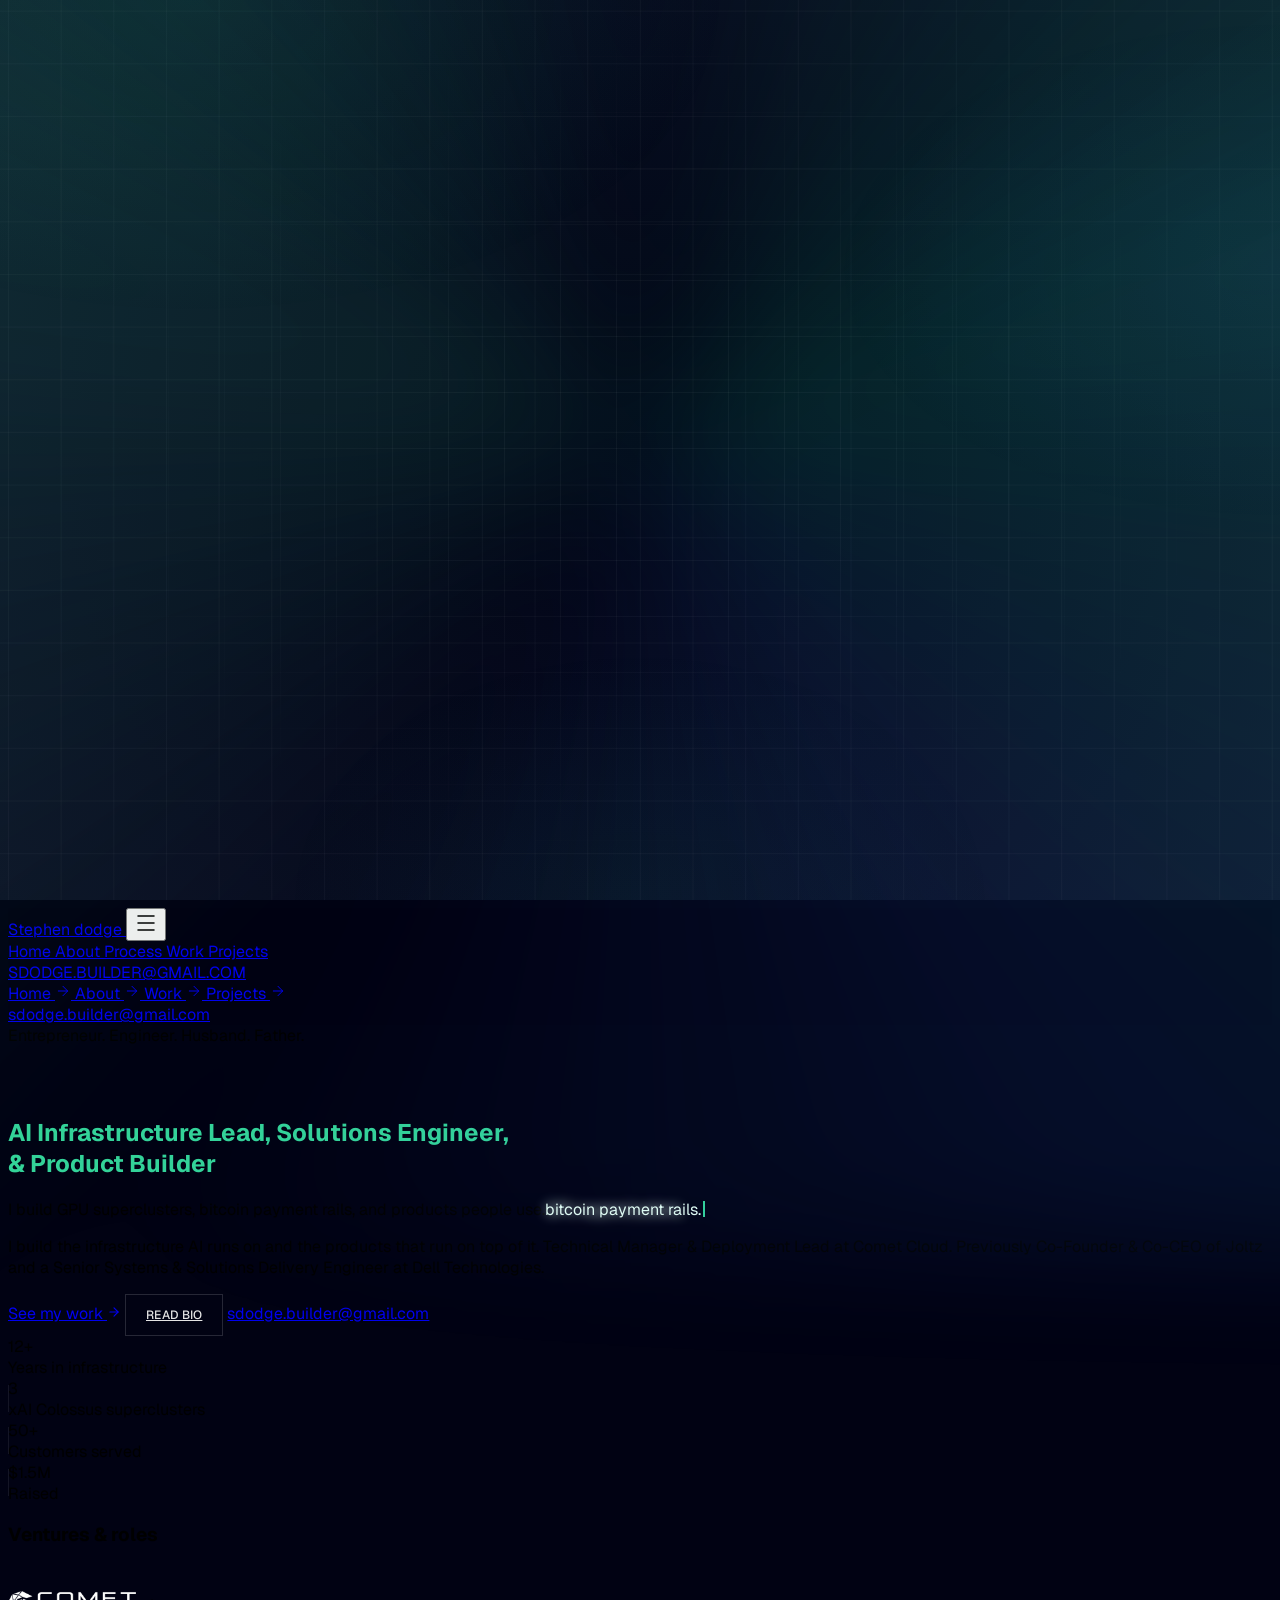
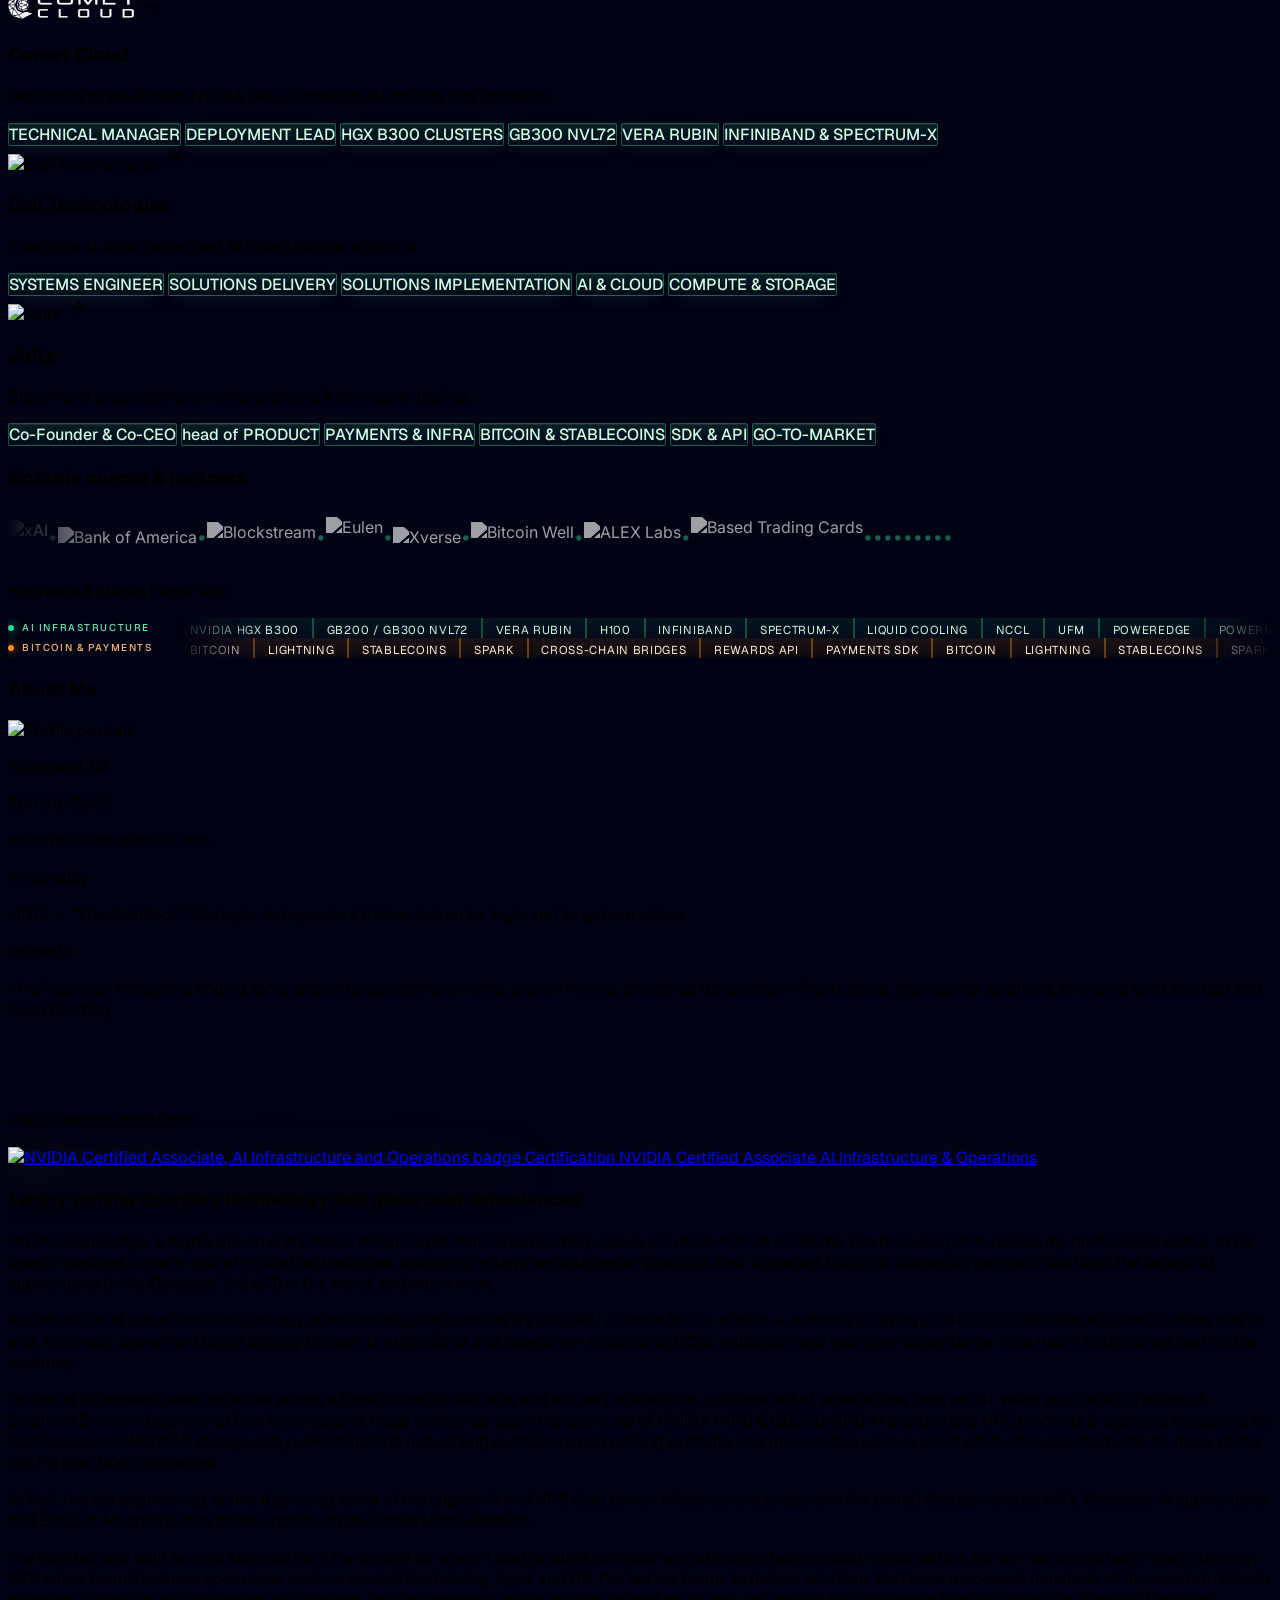
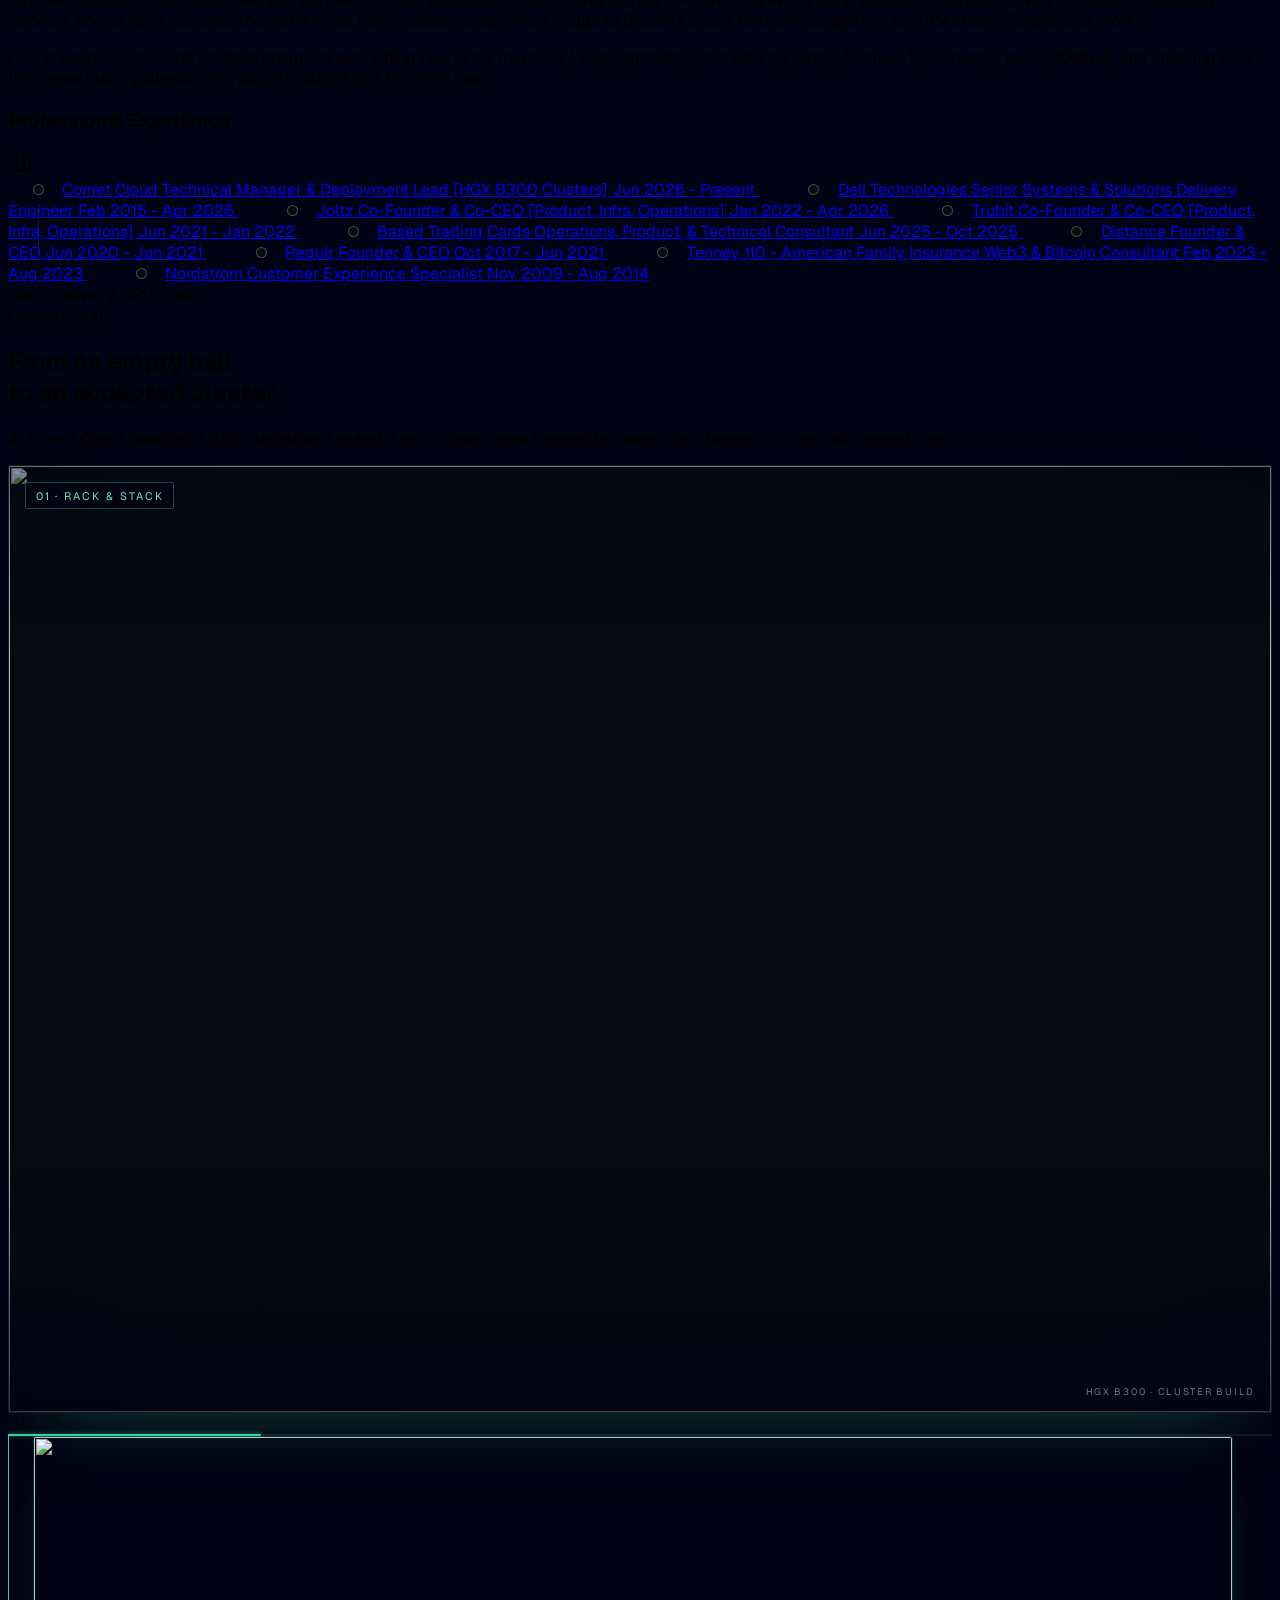
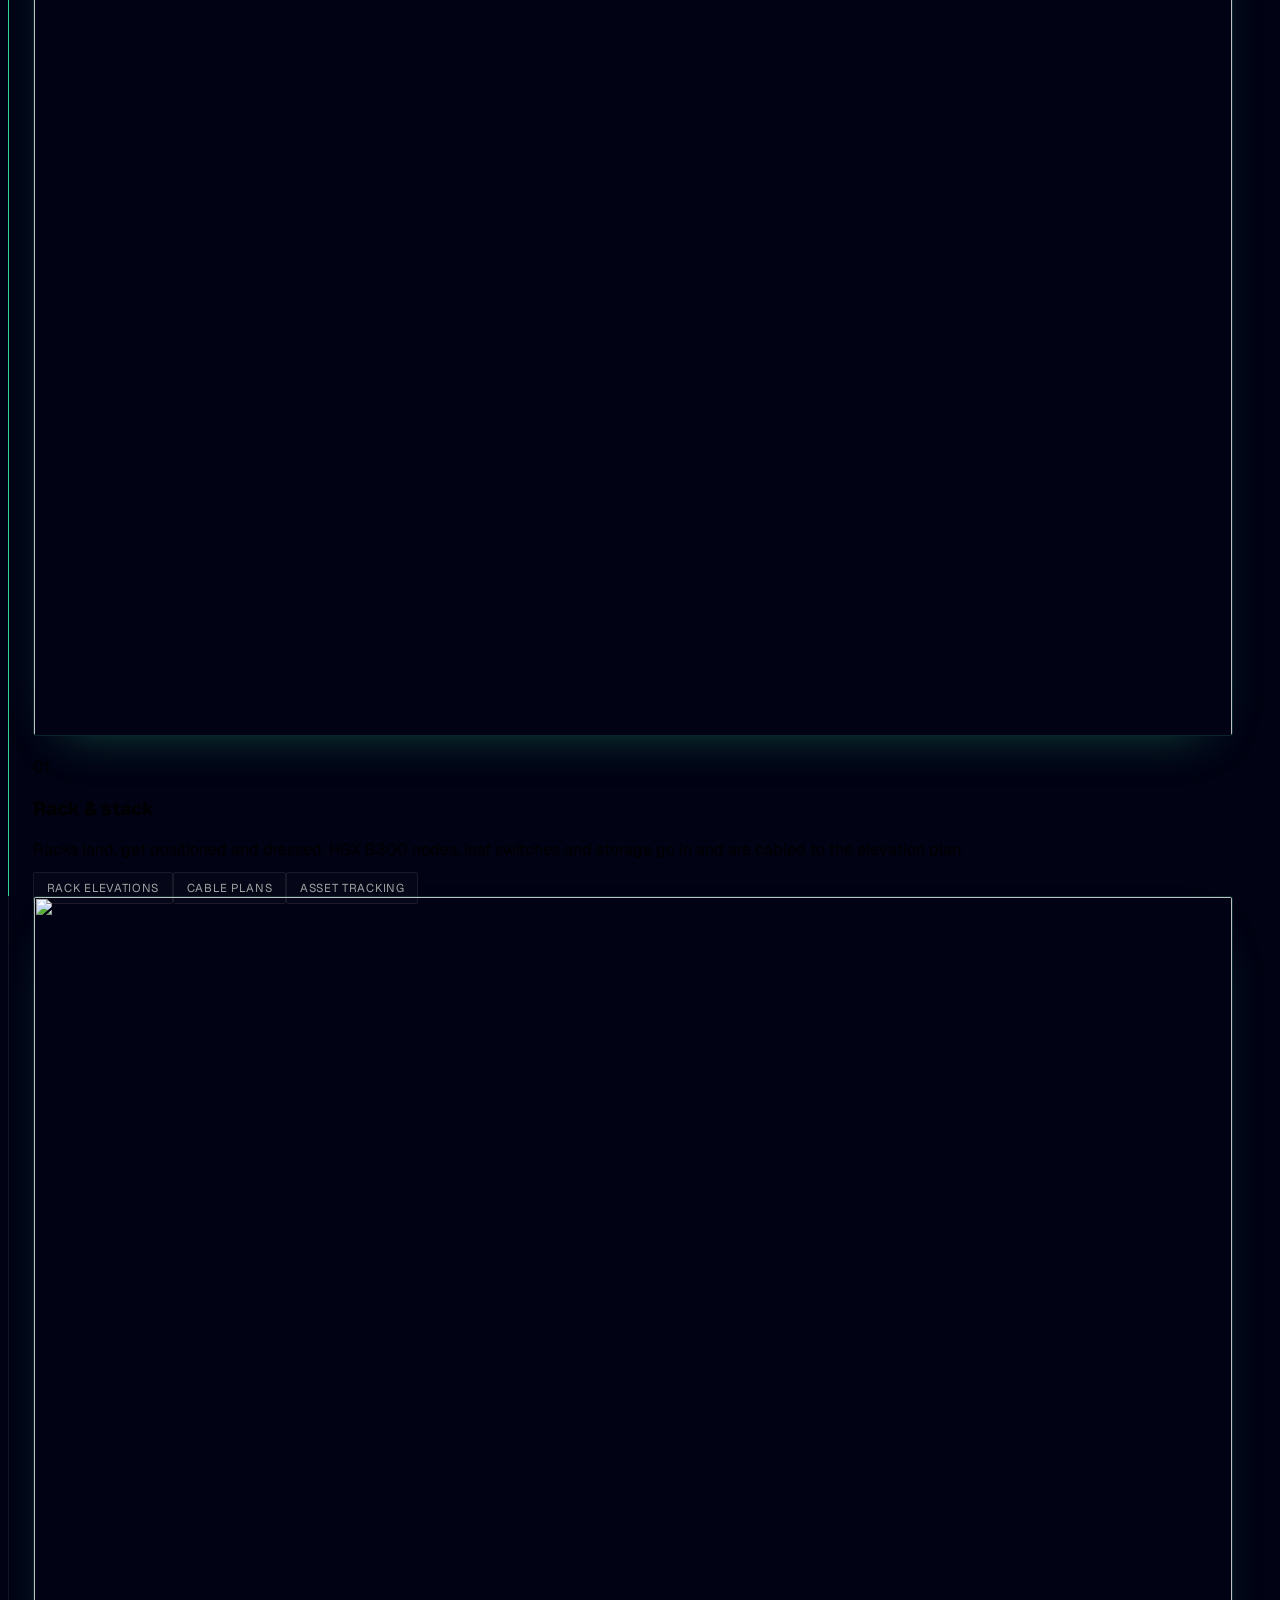
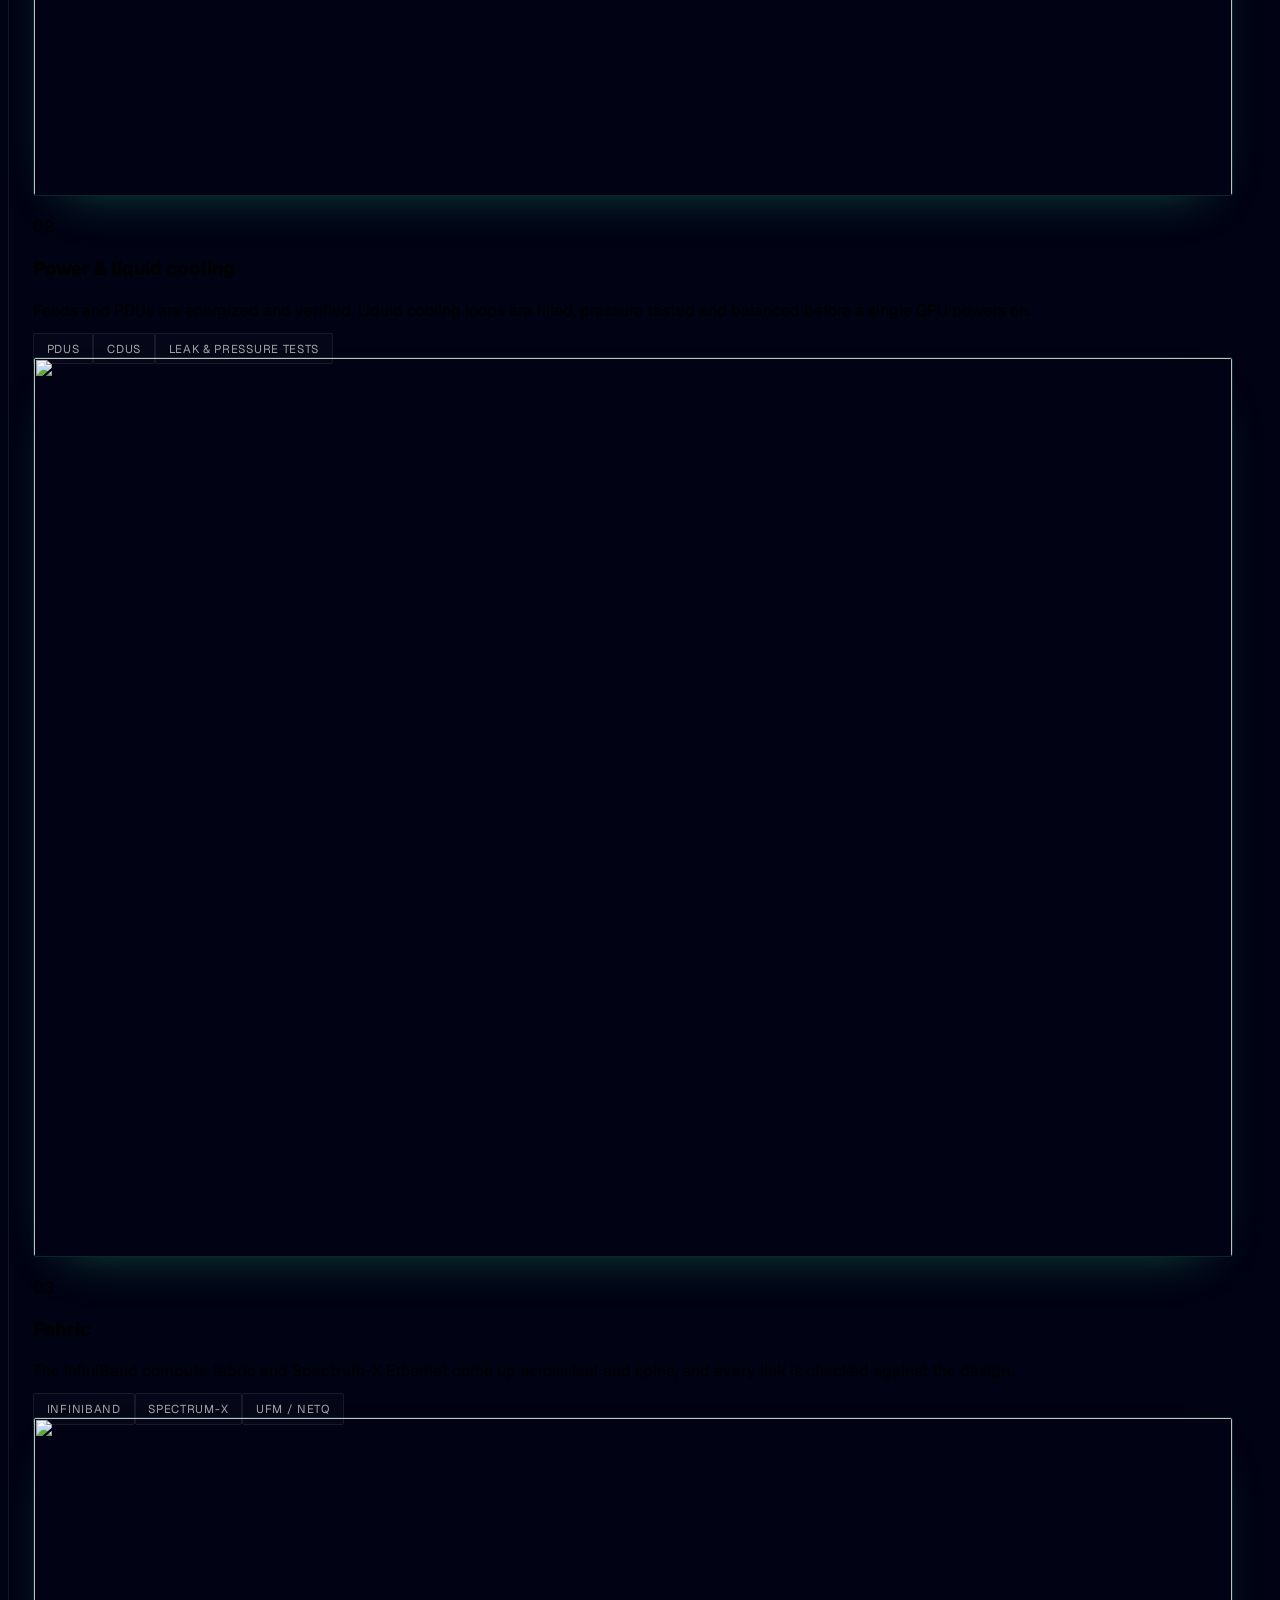
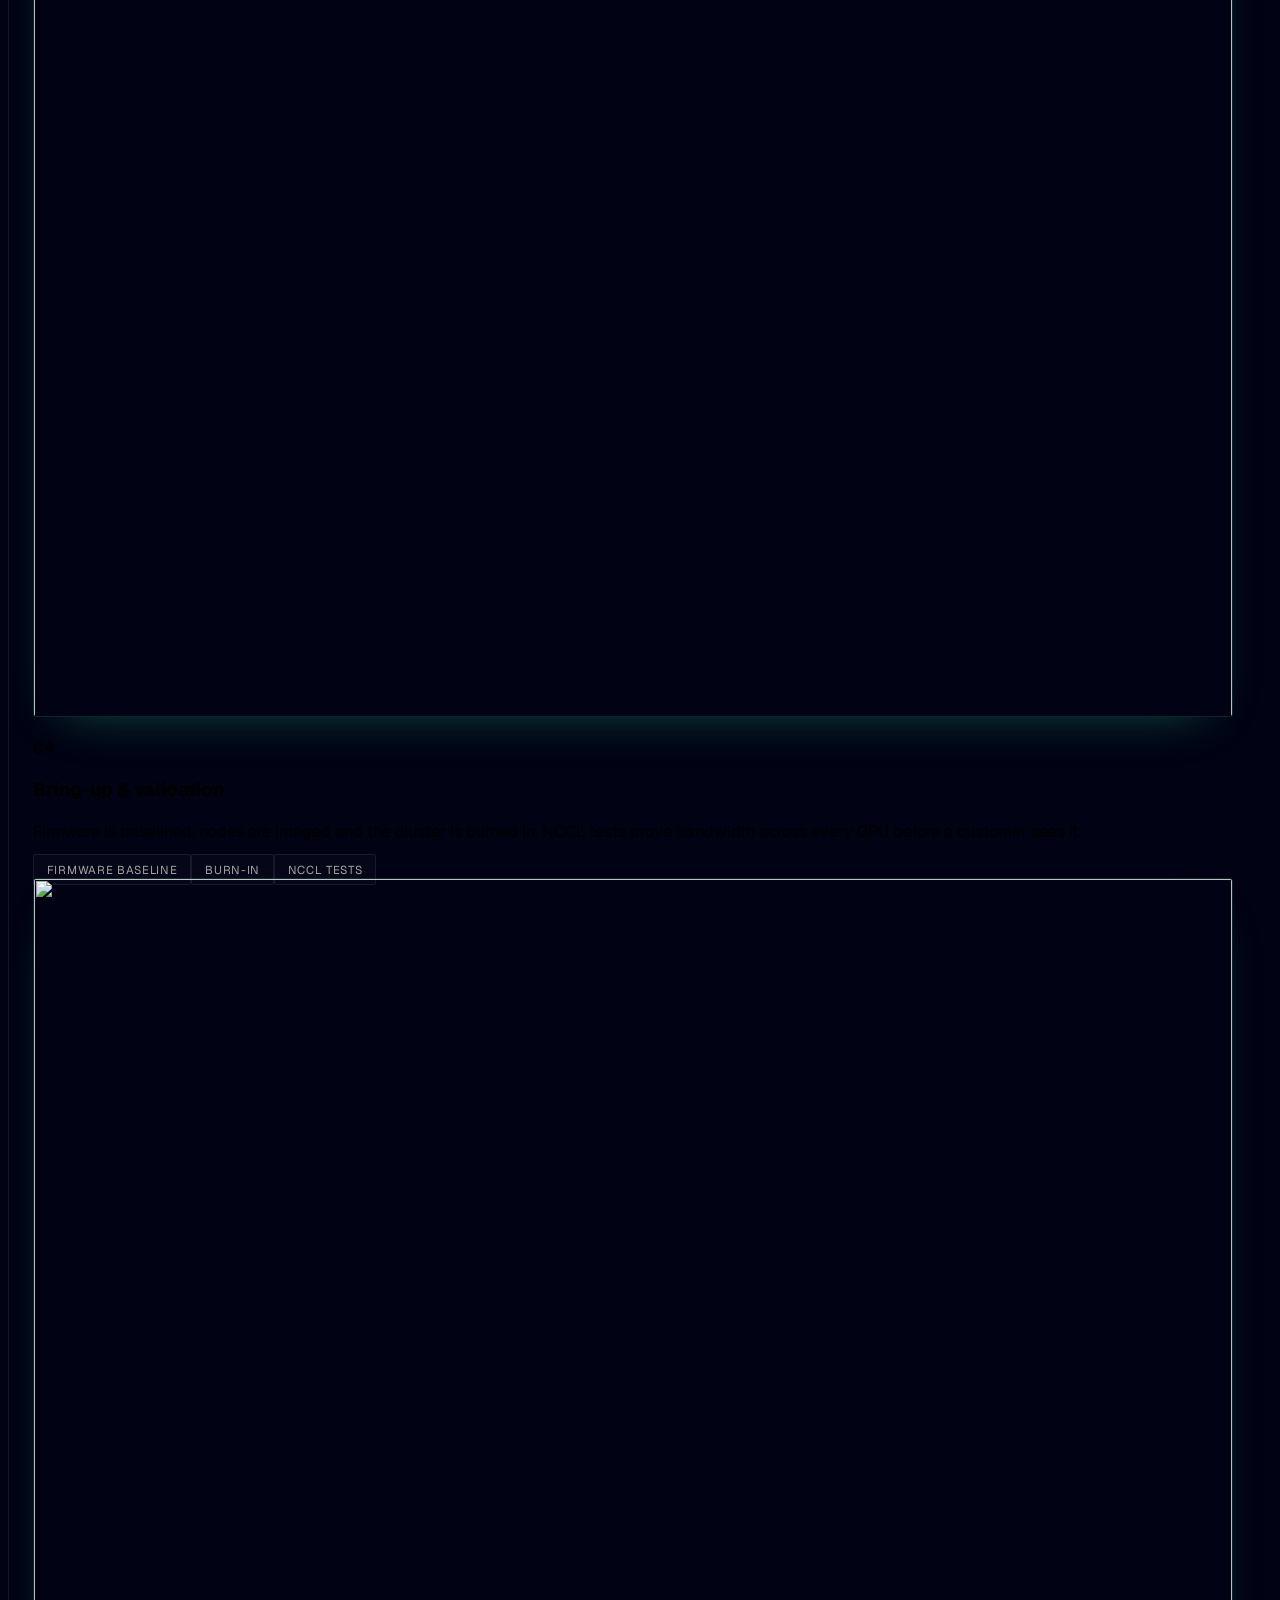
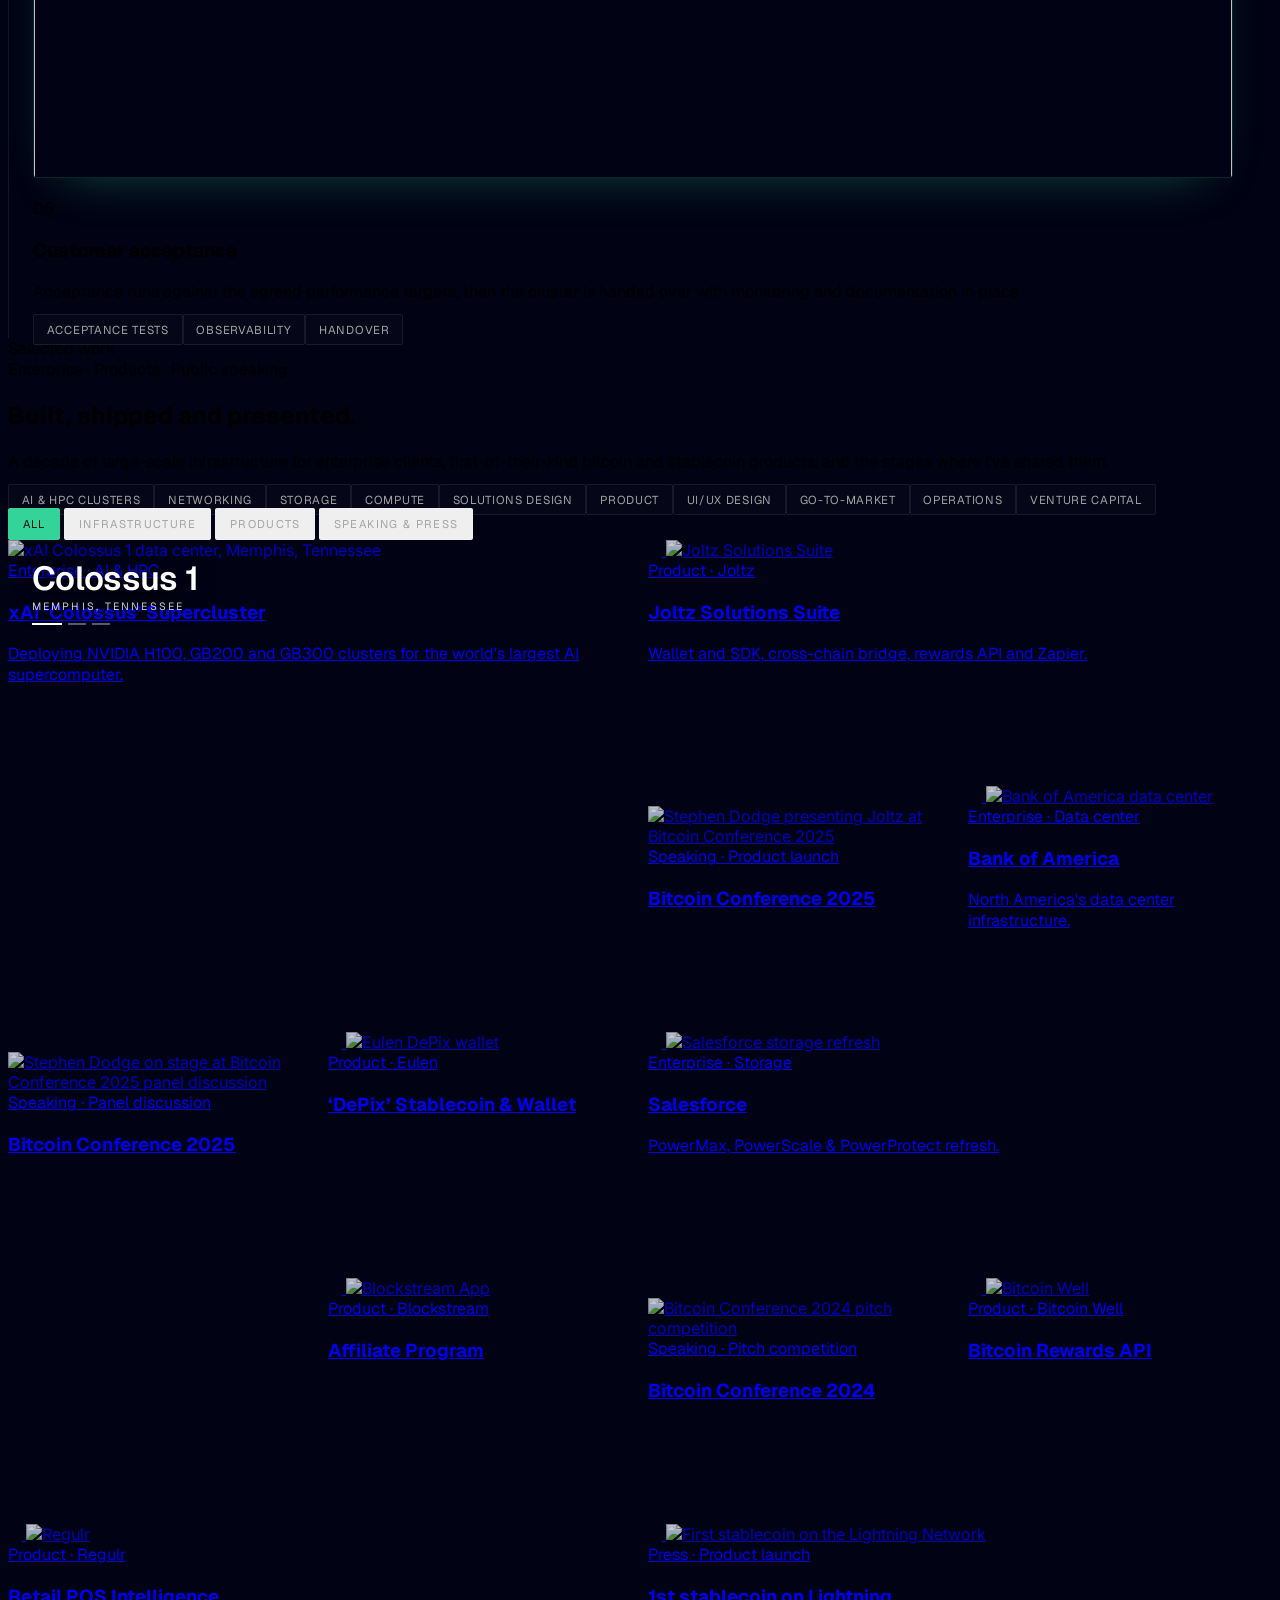
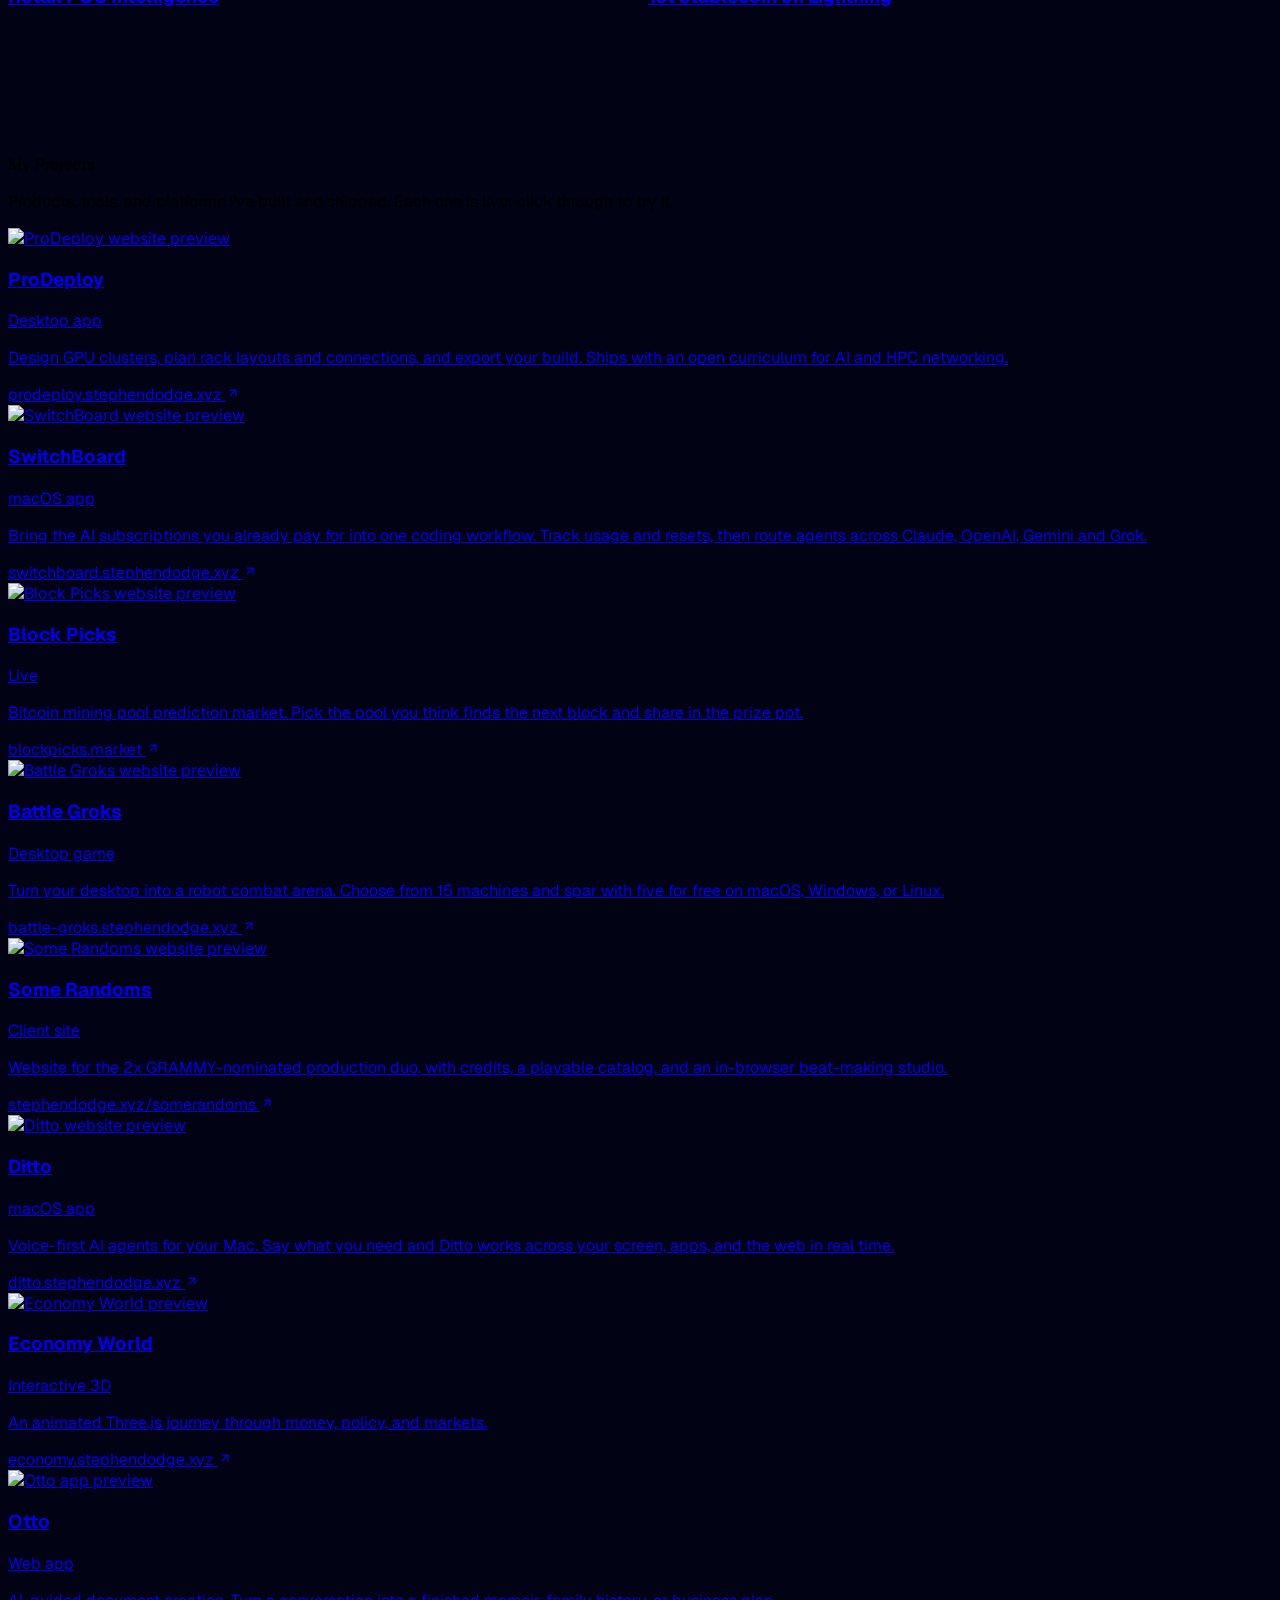
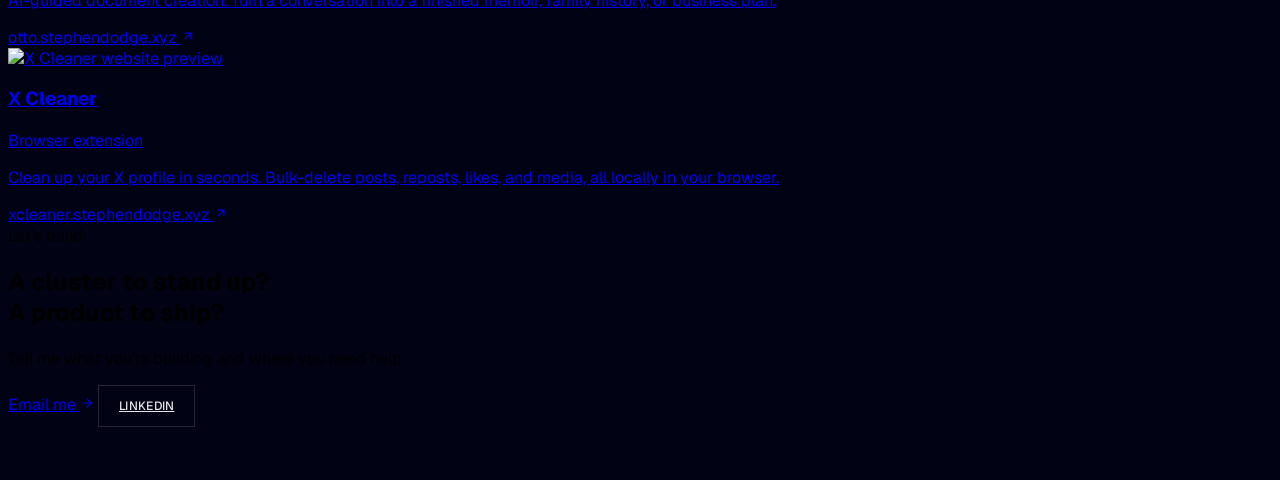
==== commit 8a853907: "Selected work: 'Stage' -> 'Public speaking' Co-Authored-By: Claude Opus 5.5 <noreply@anthropic.com> " ====
--- a/_deploy/index.html
+++ b/_deploy/index.html
@@ -853,7 +853,7 @@
         <div class="flex items-center gap-6 mb-6">
           <span class="uppercase text-sm font-medium text-emerald-400 tracking-widest font-geist">Selected work</span>
           <div class="h-px bg-white/10 flex-grow"></div>
-          <span class="uppercase text-xs text-neutral-500 tracking-widest font-geist">Enterprise &#183; Products &#183; Stage</span>
+          <span class="uppercase text-xs text-neutral-500 tracking-widest font-geist">Enterprise &#183; Products &#183; Public speaking</span>
         </div>
         <div class="grid grid-cols-1 lg:grid-cols-12 gap-8 mb-10">
           <div class="lg:col-span-7">
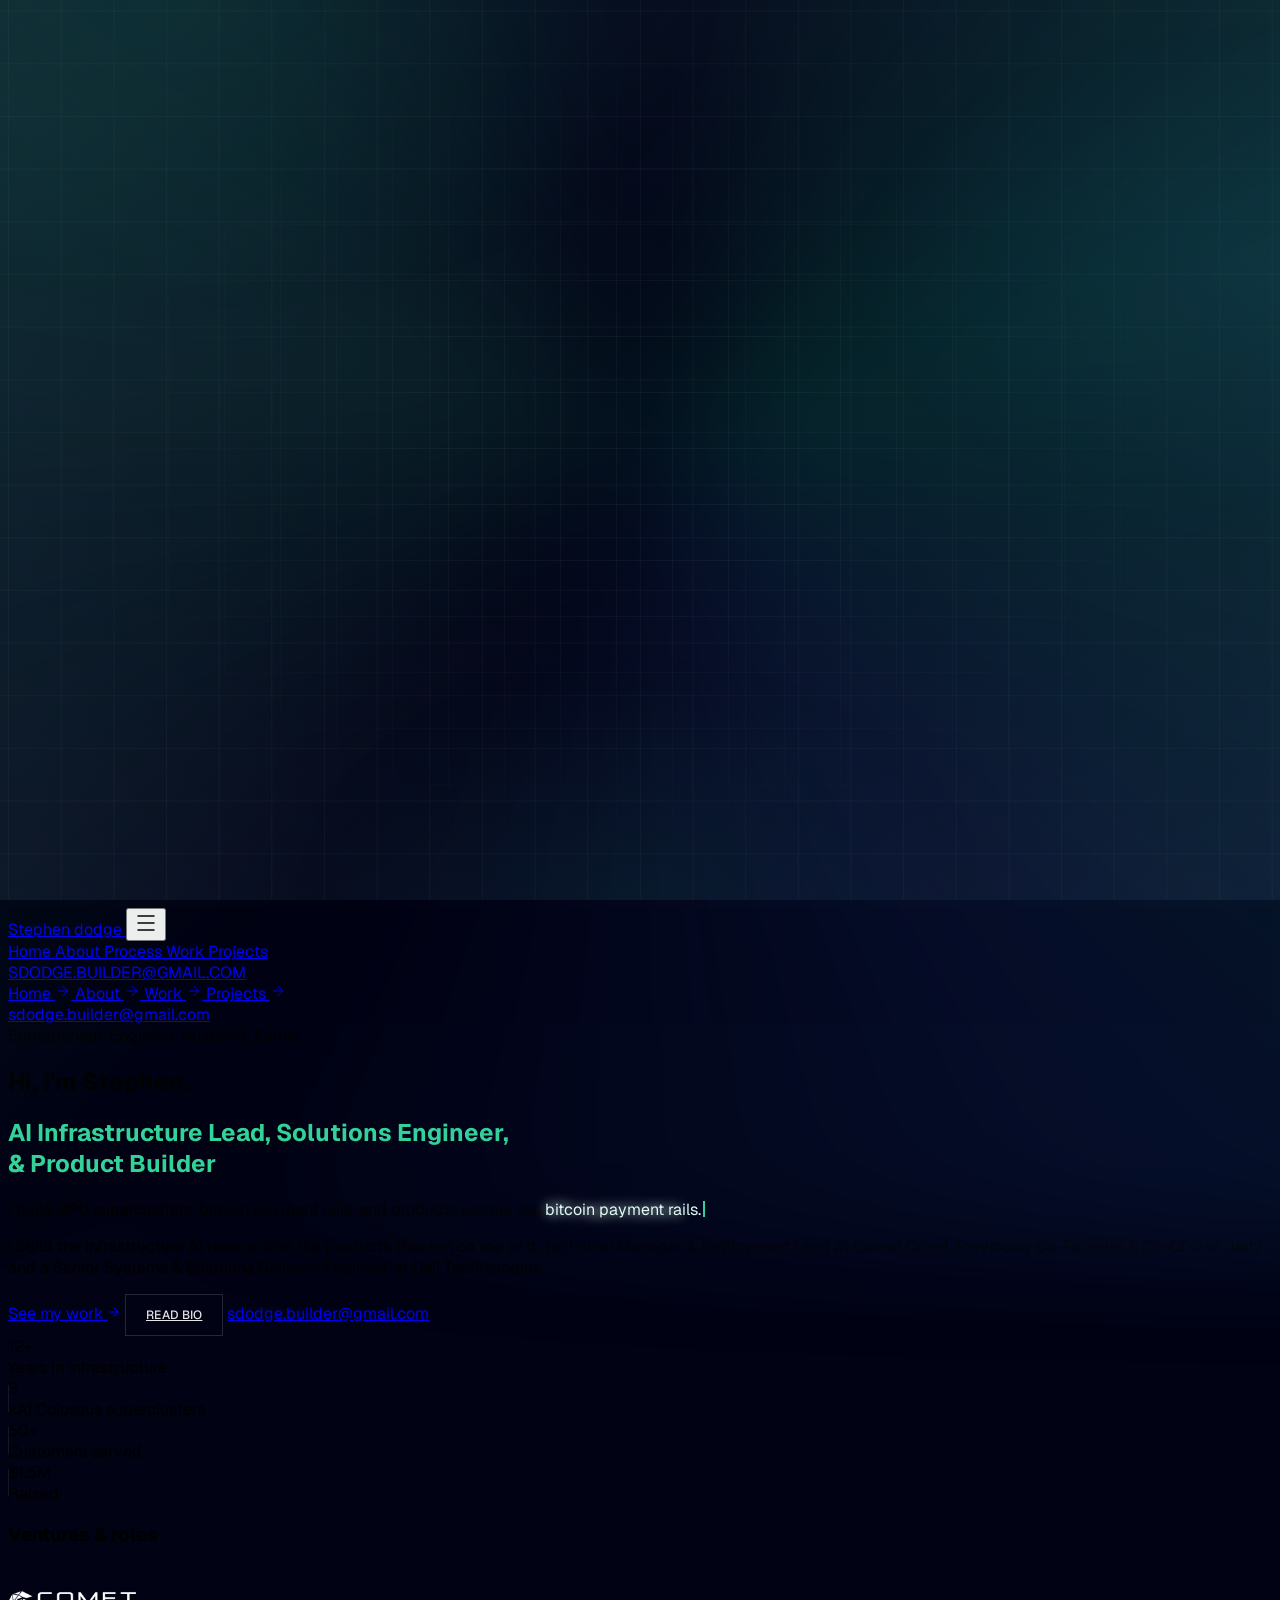
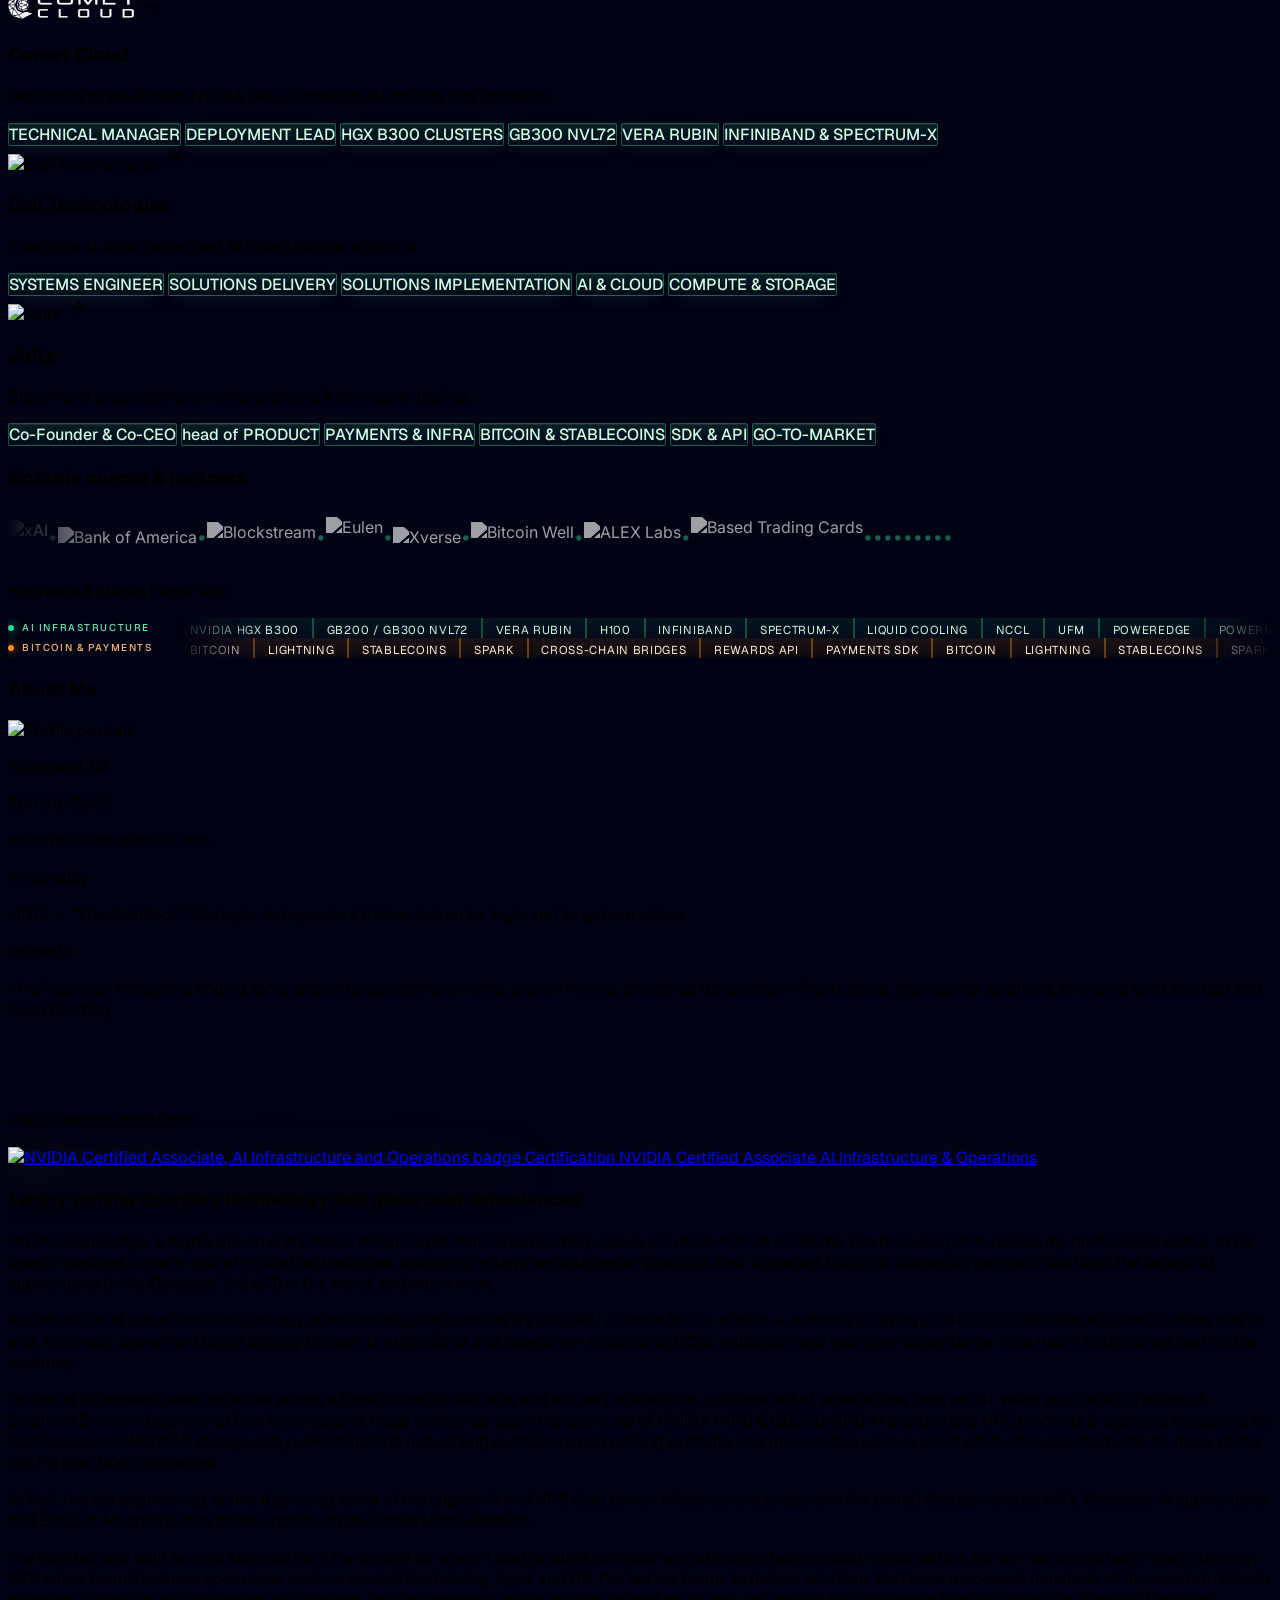
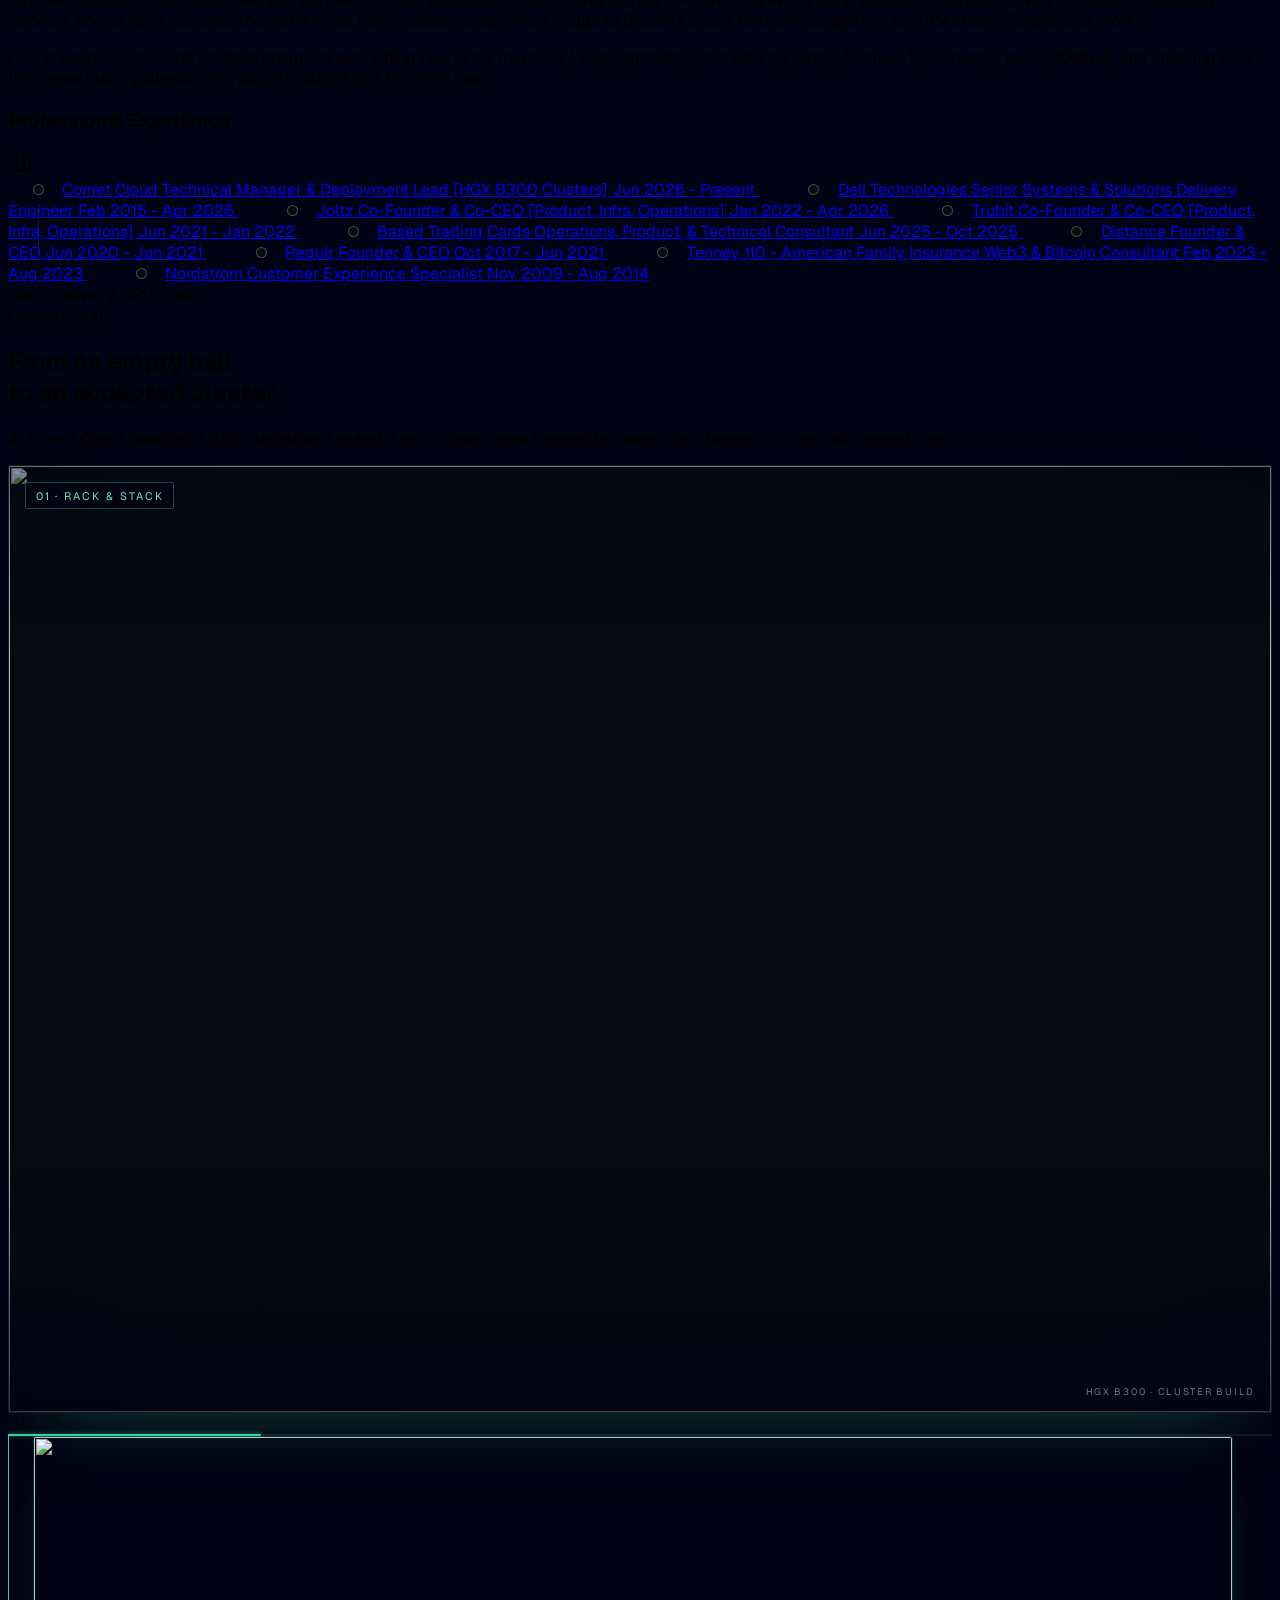
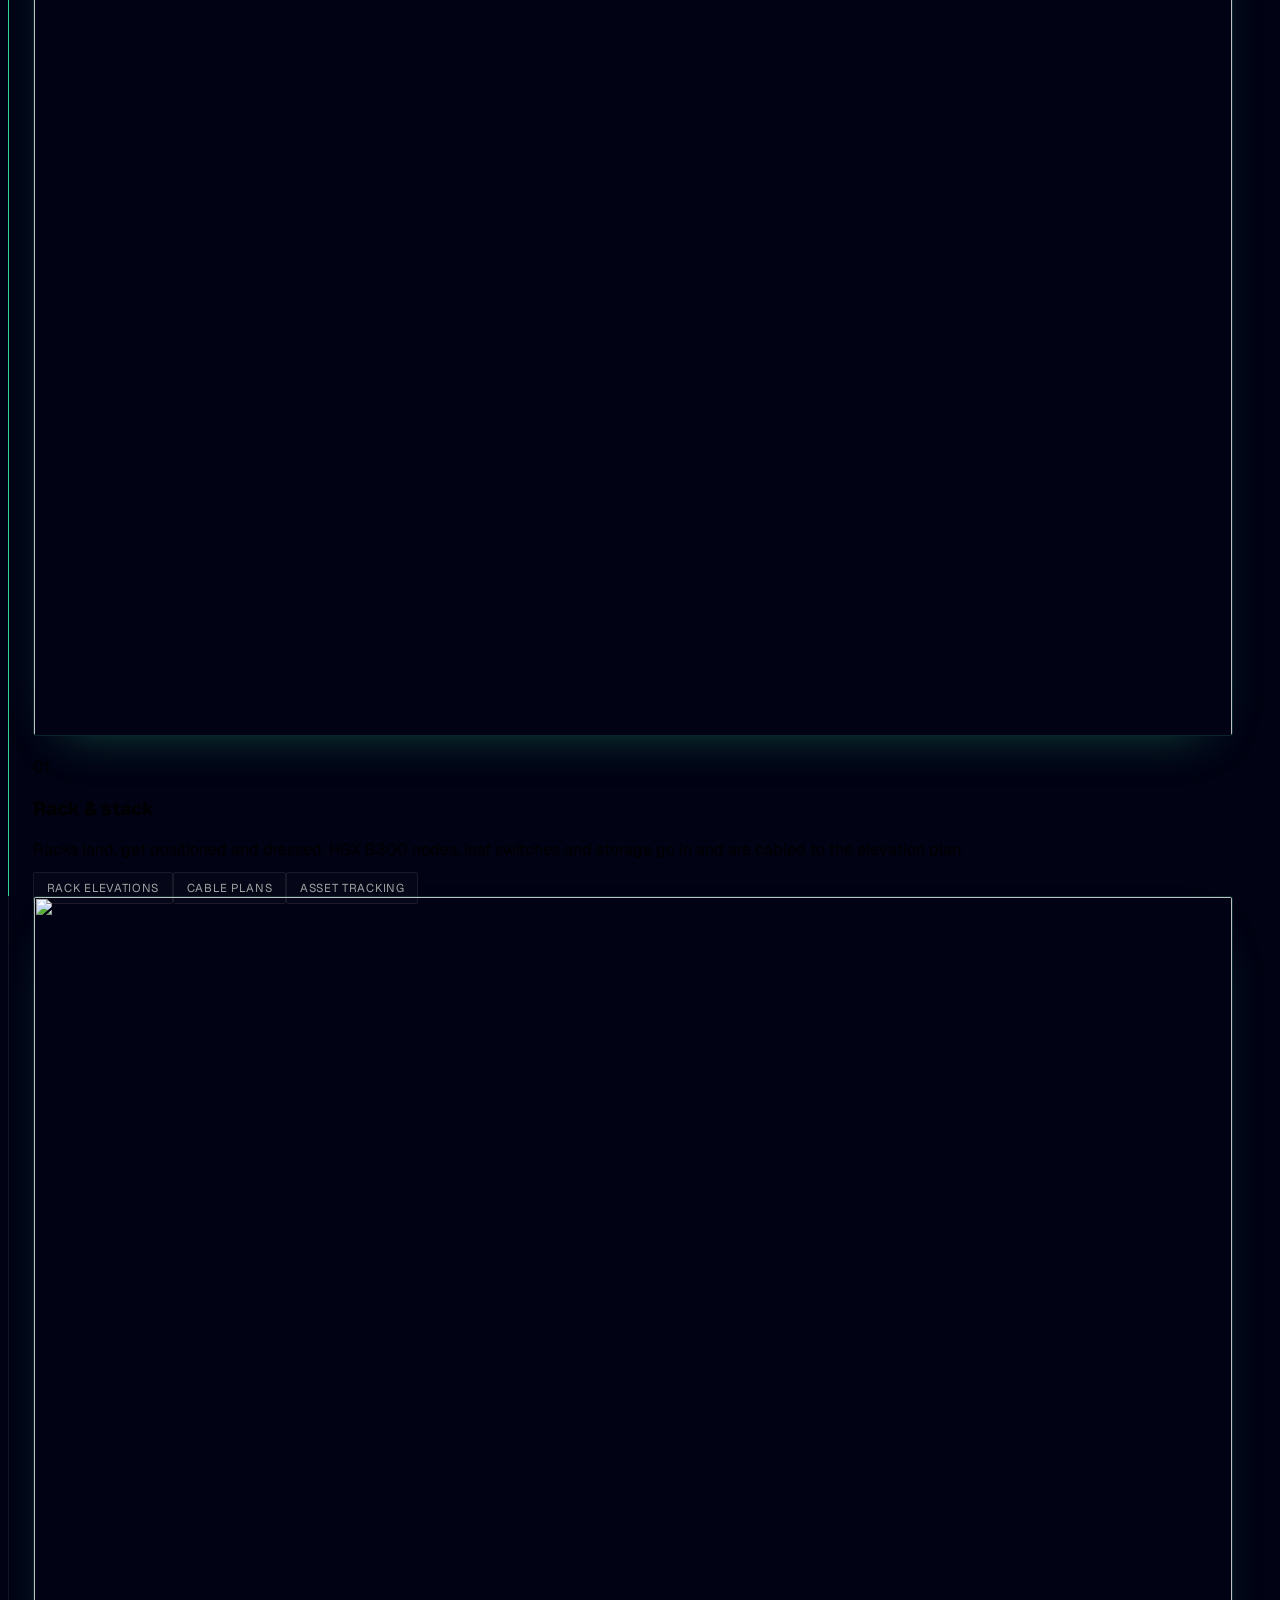
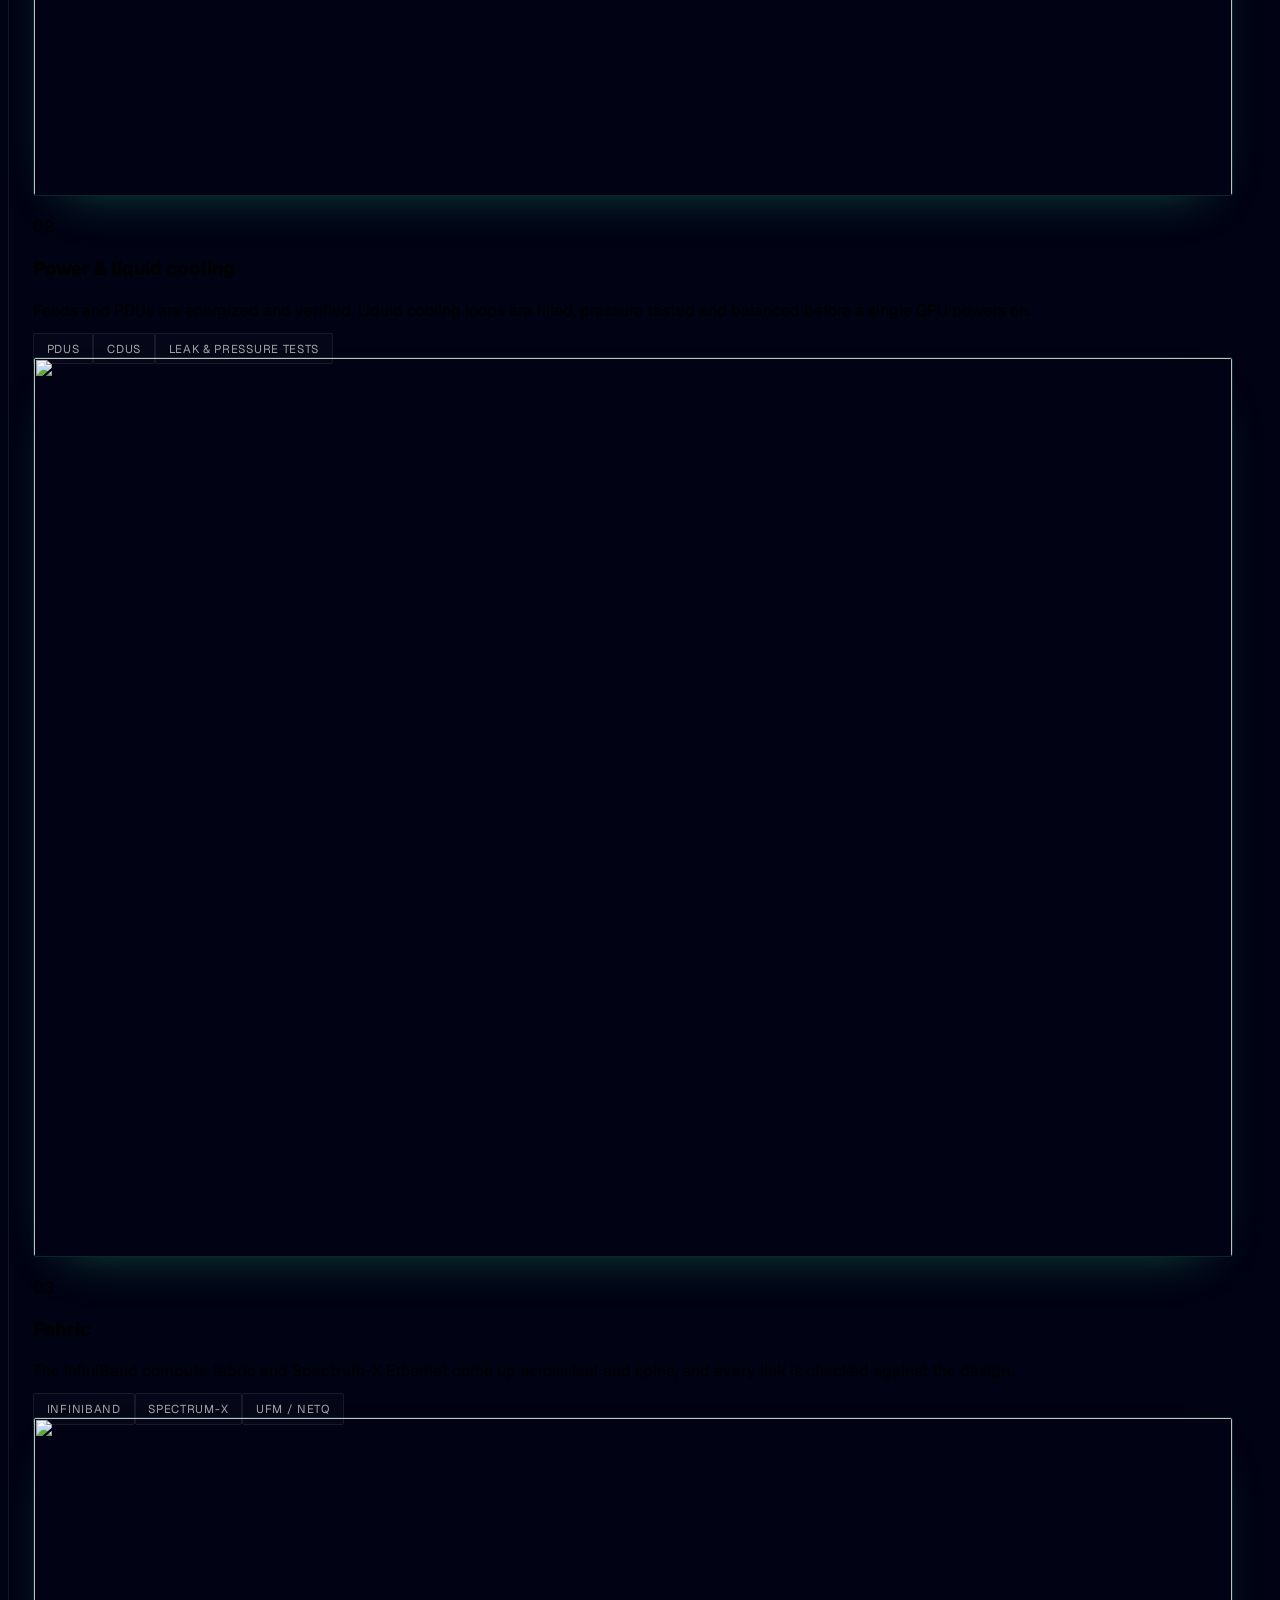
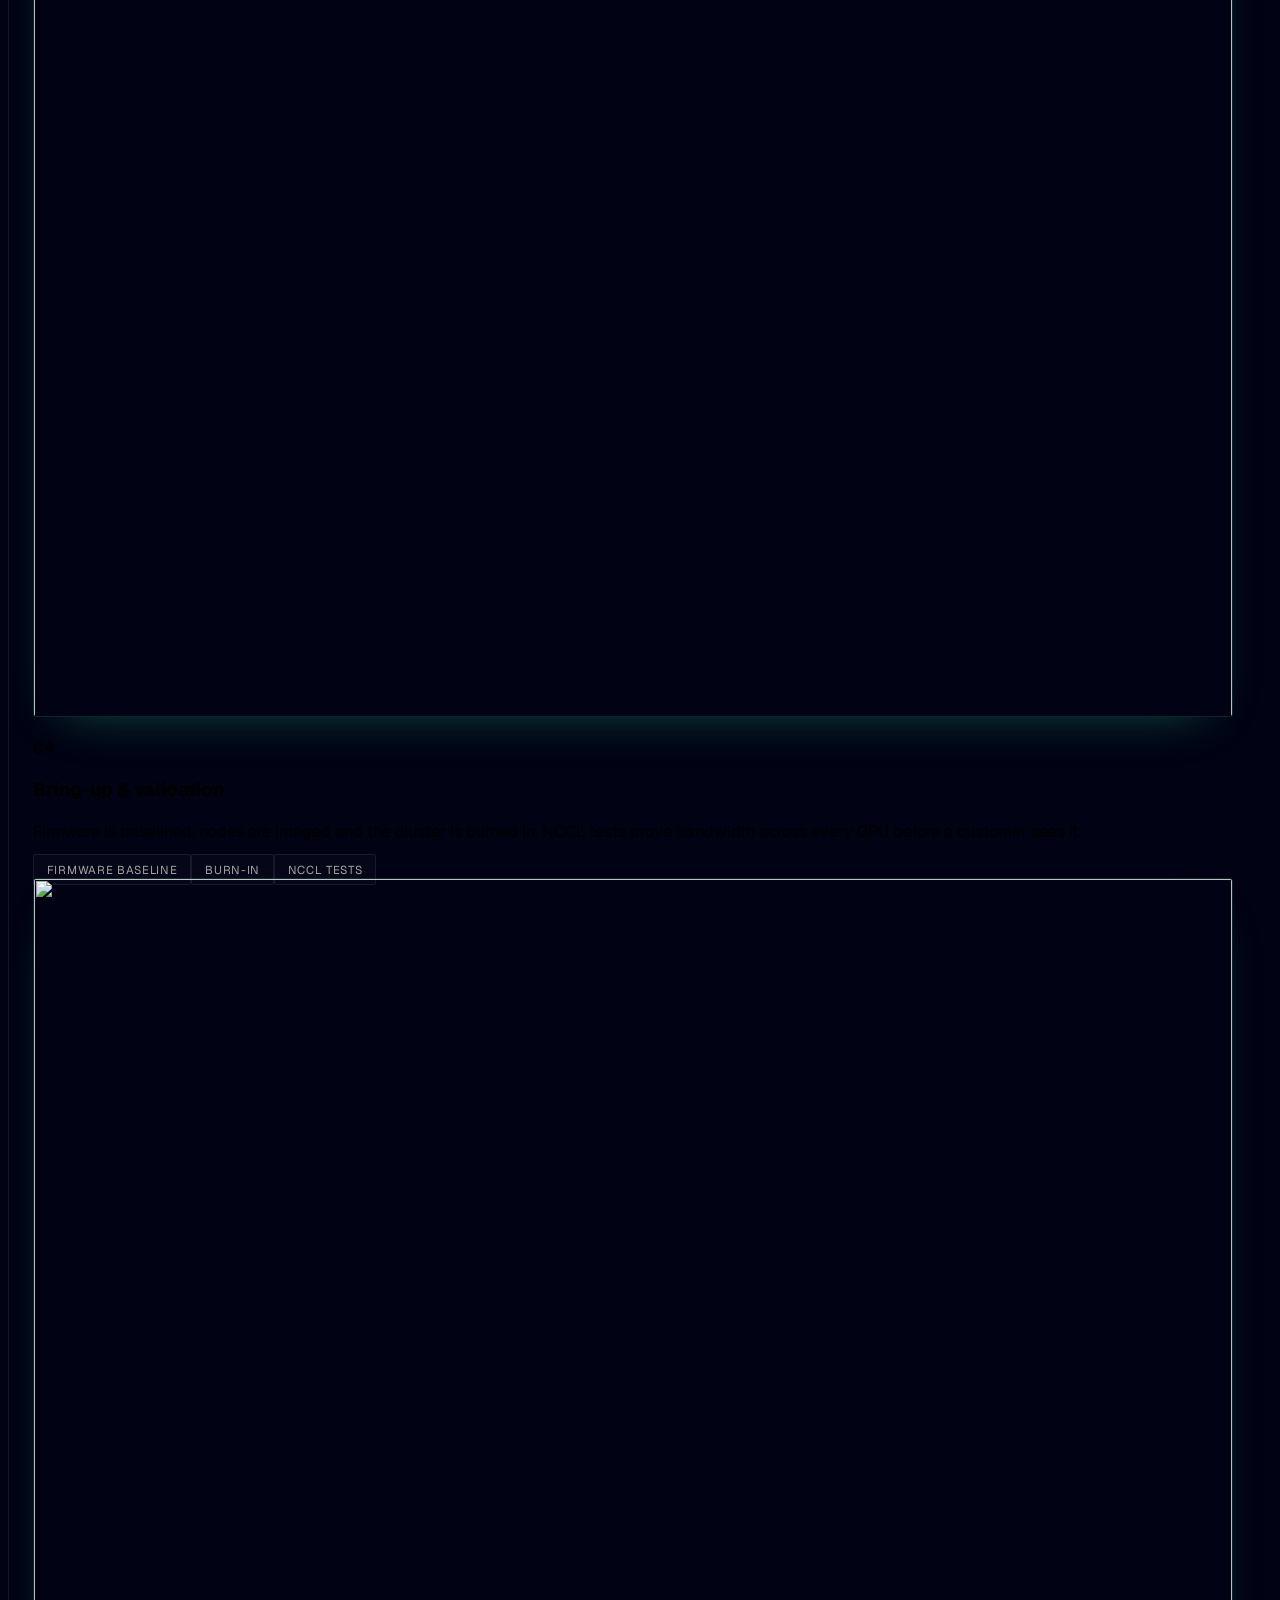
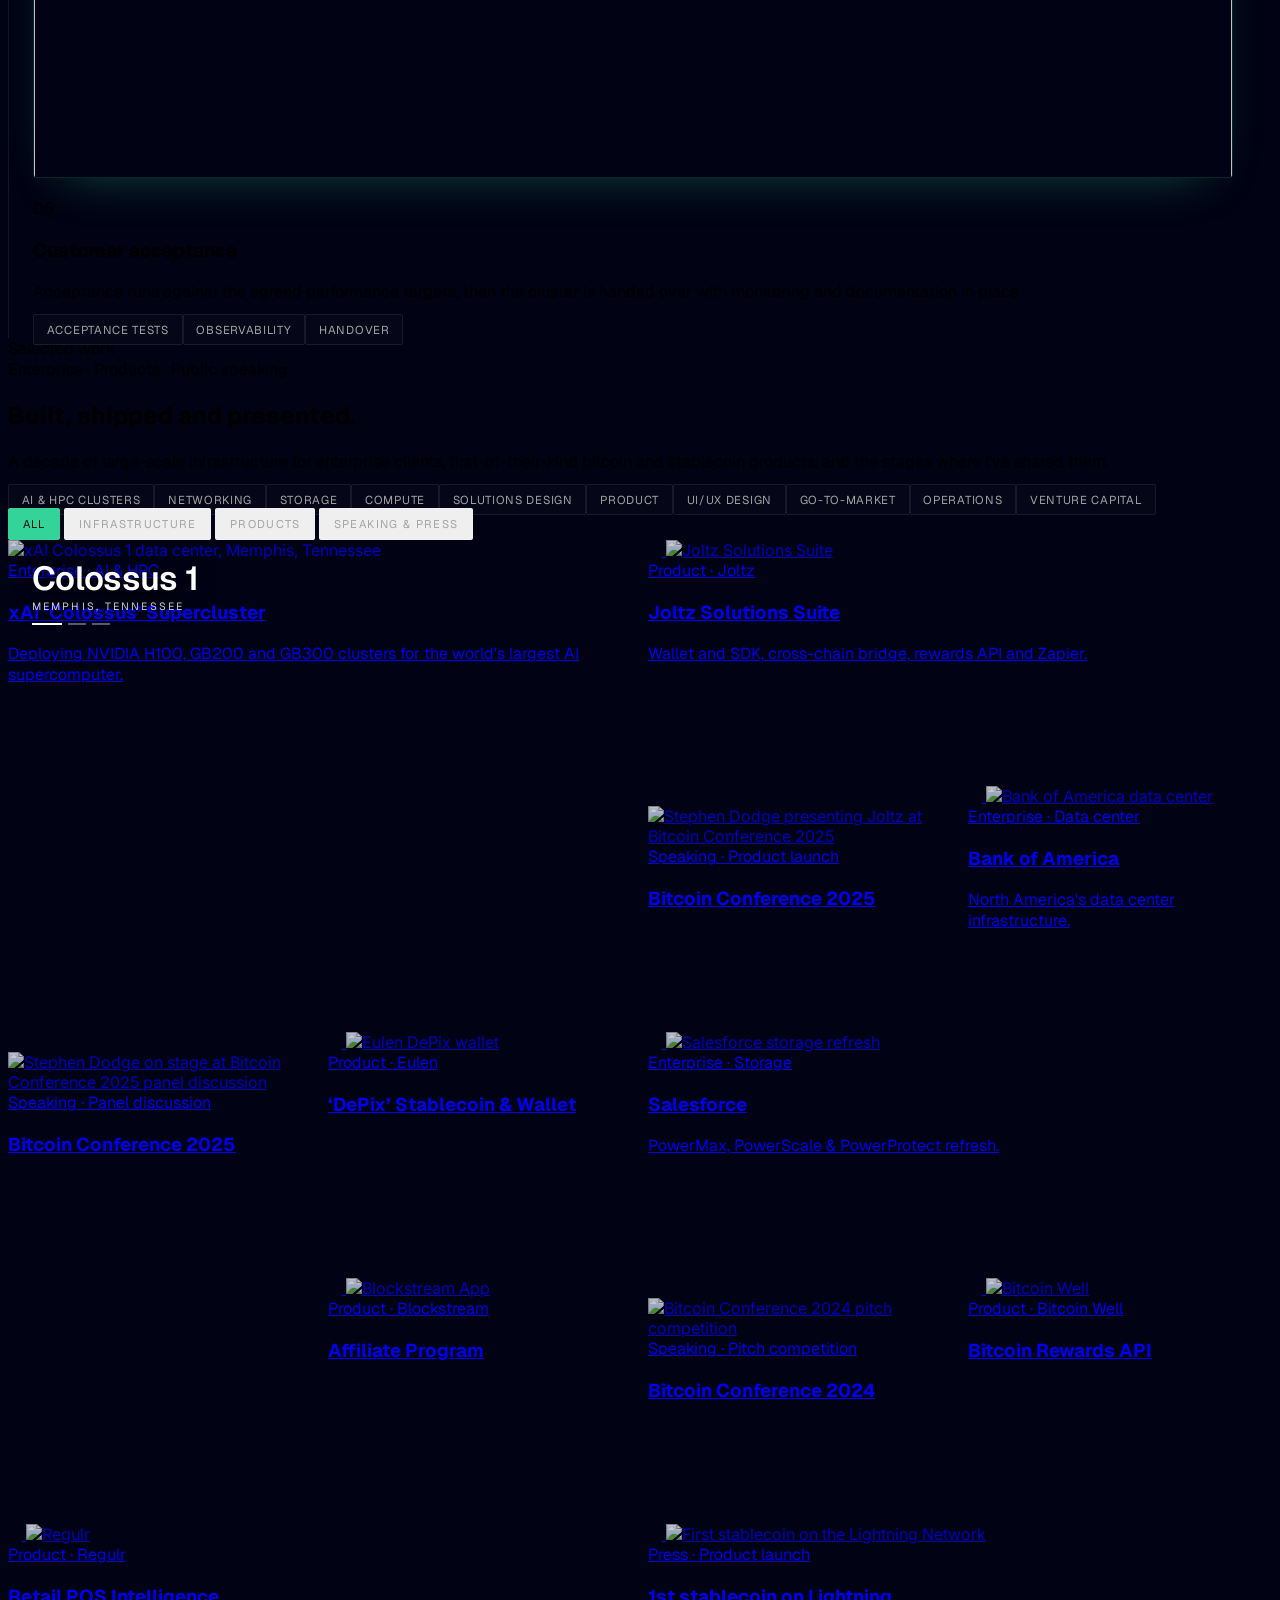
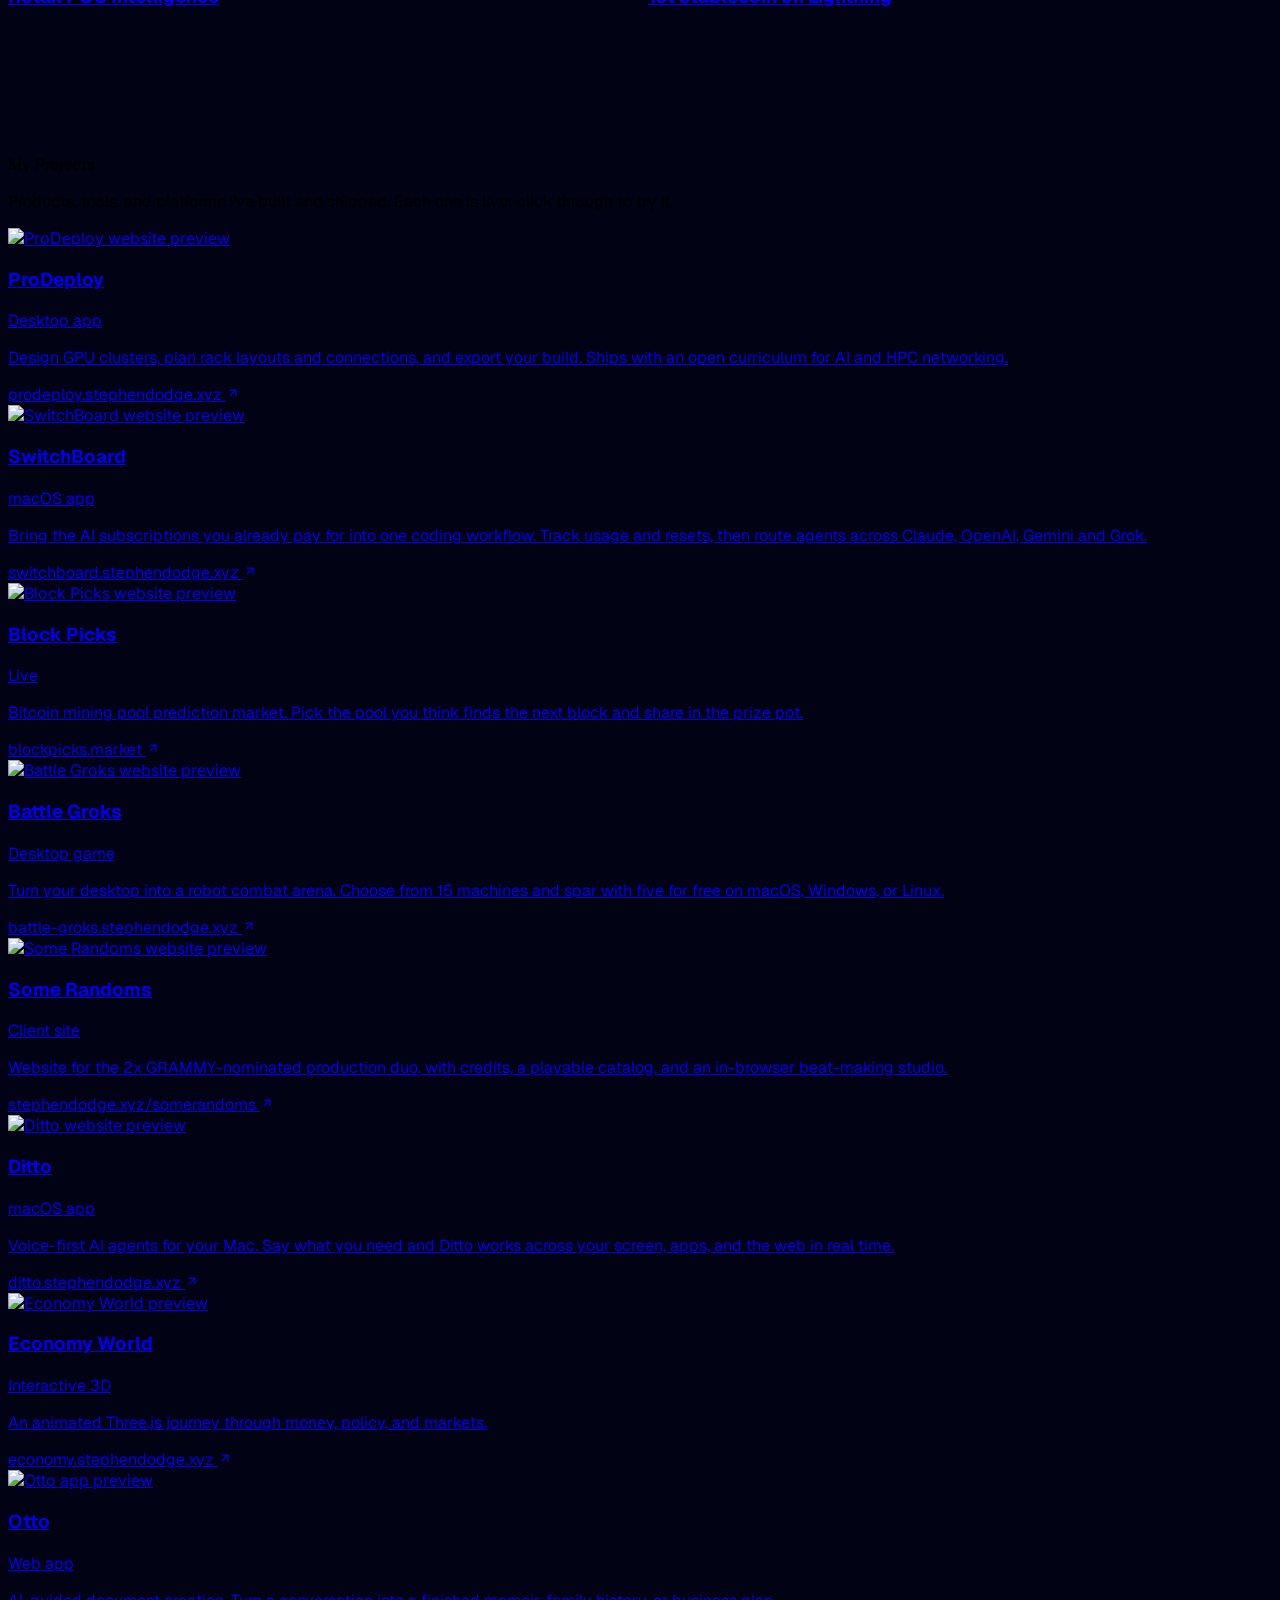
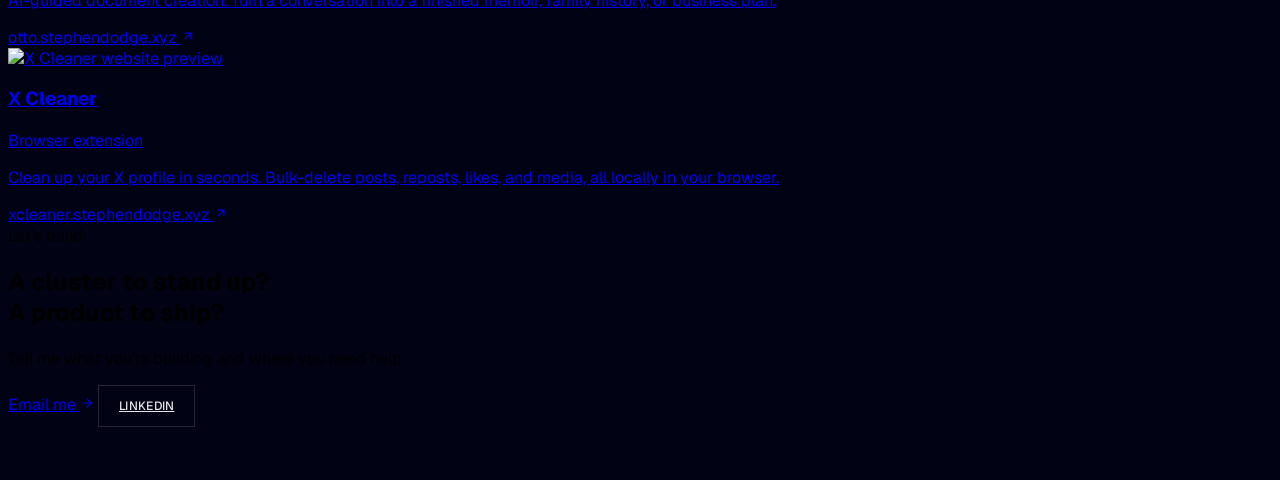
==== commit 18118e0c: "My Projects: fresh screenshots for all 9 tiles Co-Authored-By: Claude Opus 5.5 <noreply@anthropic.co" ====
--- a/_deploy/index.html
+++ b/_deploy/index.html
@@ -995,7 +995,7 @@
         <div class="grid grid-cols-1 md:grid-cols-2 lg:grid-cols-3 gap-6">
             <a href="https://www.prodeploy.stephendodge.xyz" target="_blank" rel="noopener noreferrer" class="group flex flex-col h-full overflow-hidden rounded-sm border border-white/10 bg-[#010213]/80 hover:border-emerald-400/40 hover:bg-[#04061a] transition-colors duration-300">
               <div class="relative aspect-[16/10] overflow-hidden border-b border-white/10 bg-[#010213]">
-                <img src="/prodeploy-preview.jpg?v=20261122c" alt="ProDeploy website preview" width="1280" height="800" class="absolute inset-0 w-full h-full object-cover object-top transition-transform duration-700 ease-out group-hover:scale-[1.03]" loading="lazy" decoding="async">
+                <img src="/prodeploy-preview.jpg?v=20261124a" alt="ProDeploy website preview" width="1280" height="800" class="absolute inset-0 w-full h-full object-cover object-top transition-transform duration-700 ease-out group-hover:scale-[1.03]" loading="lazy" decoding="async">
               </div>
               <div class="flex flex-col flex-1 gap-2 p-5 md:p-6">
                 <div class="flex items-start justify-between gap-4">
@@ -1008,7 +1008,7 @@
             </a>
             <a href="https://www.switchboard.stephendodge.xyz/" target="_blank" rel="noopener noreferrer" class="group flex flex-col h-full overflow-hidden rounded-sm border border-white/10 bg-[#010213]/80 hover:border-emerald-400/40 hover:bg-[#04061a] transition-colors duration-300">
               <div class="relative aspect-[16/10] overflow-hidden border-b border-white/10 bg-[#010213]">
-                <img src="/switchboard-preview.jpg?v=20261122c" alt="SwitchBoard website preview" width="1280" height="800" class="absolute inset-0 w-full h-full object-cover object-top transition-transform duration-700 ease-out group-hover:scale-[1.03]" loading="lazy" decoding="async">
+                <img src="/switchboard-preview.jpg?v=20261124a" alt="SwitchBoard website preview" width="1280" height="800" class="absolute inset-0 w-full h-full object-cover object-top transition-transform duration-700 ease-out group-hover:scale-[1.03]" loading="lazy" decoding="async">
               </div>
               <div class="flex flex-col flex-1 gap-2 p-5 md:p-6">
                 <div class="flex items-start justify-between gap-4">
@@ -1021,7 +1021,7 @@
             </a>
             <a href="https://blockpicks.market" target="_blank" rel="noopener noreferrer" class="group flex flex-col h-full overflow-hidden rounded-sm border border-white/10 bg-[#010213]/80 hover:border-emerald-400/40 hover:bg-[#04061a] transition-colors duration-300">
               <div class="relative aspect-[16/10] overflow-hidden border-b border-white/10 bg-[#010213]">
-                <img src="/blockpicks-preview.jpg?v=20261122c" alt="Block Picks website preview" width="1280" height="800" class="absolute inset-0 w-full h-full object-cover object-top transition-transform duration-700 ease-out group-hover:scale-[1.03]" loading="lazy" decoding="async">
+                <img src="/blockpicks-preview.jpg?v=20261124a" alt="Block Picks website preview" width="1280" height="800" class="absolute inset-0 w-full h-full object-cover object-top transition-transform duration-700 ease-out group-hover:scale-[1.03]" loading="lazy" decoding="async">
               </div>
               <div class="flex flex-col flex-1 gap-2 p-5 md:p-6">
                 <div class="flex items-start justify-between gap-4">
@@ -1034,7 +1034,7 @@
             </a>
             <a href="https://www.battle-groks.stephendodge.xyz/" target="_blank" rel="noopener noreferrer" class="group flex flex-col h-full overflow-hidden rounded-sm border border-white/10 bg-[#010213]/80 hover:border-emerald-400/40 hover:bg-[#04061a] transition-colors duration-300">
               <div class="relative aspect-[16/10] overflow-hidden border-b border-white/10 bg-[#010213]">
-                <img src="/battle-groks-preview.jpg?v=20261122c" alt="Battle Groks website preview" width="1280" height="800" class="absolute inset-0 w-full h-full object-cover object-top transition-transform duration-700 ease-out group-hover:scale-[1.03]" loading="lazy" decoding="async">
+                <img src="/battle-groks-preview.jpg?v=20261124a" alt="Battle Groks website preview" width="1280" height="800" class="absolute inset-0 w-full h-full object-cover object-top transition-transform duration-700 ease-out group-hover:scale-[1.03]" loading="lazy" decoding="async">
               </div>
               <div class="flex flex-col flex-1 gap-2 p-5 md:p-6">
                 <div class="flex items-start justify-between gap-4">
@@ -1047,7 +1047,7 @@
             </a>
             <a href="/somerandoms/" target="_blank" rel="noopener noreferrer" class="group flex flex-col h-full overflow-hidden rounded-sm border border-white/10 bg-[#010213]/80 hover:border-emerald-400/40 hover:bg-[#04061a] transition-colors duration-300">
               <div class="relative aspect-[16/10] overflow-hidden border-b border-white/10 bg-[#010213]">
-                <img src="/somerandoms-preview.jpg?v=20261122c" alt="Some Randoms website preview" width="1280" height="800" class="absolute inset-0 w-full h-full object-cover object-center transition-transform duration-700 ease-out group-hover:scale-[1.03]" loading="lazy" decoding="async">
+                <img src="/somerandoms-preview.jpg?v=20261124a" alt="Some Randoms website preview" width="1280" height="800" class="absolute inset-0 w-full h-full object-cover object-center transition-transform duration-700 ease-out group-hover:scale-[1.03]" loading="lazy" decoding="async">
               </div>
               <div class="flex flex-col flex-1 gap-2 p-5 md:p-6">
                 <div class="flex items-start justify-between gap-4">
@@ -1060,7 +1060,7 @@
             </a>
             <a href="https://ditto.stephendodge.xyz" target="_blank" rel="noopener noreferrer" class="group flex flex-col h-full overflow-hidden rounded-sm border border-white/10 bg-[#010213]/80 hover:border-emerald-400/40 hover:bg-[#04061a] transition-colors duration-300">
               <div class="relative aspect-[16/10] overflow-hidden border-b border-white/10 bg-[#010213]">
-                <img src="/ditto-preview.jpg?v=20261122c" alt="Ditto website preview" width="1280" height="800" class="absolute inset-0 w-full h-full object-cover object-top transition-transform duration-700 ease-out group-hover:scale-[1.03]" loading="lazy" decoding="async">
+                <img src="/ditto-preview.jpg?v=20261124a" alt="Ditto website preview" width="1280" height="800" class="absolute inset-0 w-full h-full object-cover object-top transition-transform duration-700 ease-out group-hover:scale-[1.03]" loading="lazy" decoding="async">
               </div>
               <div class="flex flex-col flex-1 gap-2 p-5 md:p-6">
                 <div class="flex items-start justify-between gap-4">
@@ -1073,7 +1073,7 @@
             </a>
             <a href="https://www.economy.stephendodge.xyz" target="_blank" rel="noopener noreferrer" class="group flex flex-col h-full overflow-hidden rounded-sm border border-white/10 bg-[#010213]/80 hover:border-emerald-400/40 hover:bg-[#04061a] transition-colors duration-300">
               <div class="relative aspect-[16/10] overflow-hidden border-b border-white/10 bg-[#010213]">
-                <img src="/economy-world-preview.jpg?v=20261122c" alt="Economy World preview" width="1280" height="800" class="absolute inset-0 w-full h-full object-cover object-top transition-transform duration-700 ease-out group-hover:scale-[1.03]" loading="lazy" decoding="async">
+                <img src="/economy-world-preview.jpg?v=20261124a" alt="Economy World preview" width="1280" height="800" class="absolute inset-0 w-full h-full object-cover object-top transition-transform duration-700 ease-out group-hover:scale-[1.03]" loading="lazy" decoding="async">
               </div>
               <div class="flex flex-col flex-1 gap-2 p-5 md:p-6">
                 <div class="flex items-start justify-between gap-4">
@@ -1086,7 +1086,7 @@
             </a>
             <a href="https://otto.stephendodge.xyz" target="_blank" rel="noopener noreferrer" class="group flex flex-col h-full overflow-hidden rounded-sm border border-white/10 bg-[#010213]/80 hover:border-emerald-400/40 hover:bg-[#04061a] transition-colors duration-300">
               <div class="relative aspect-[16/10] overflow-hidden border-b border-white/10 bg-[#010213]">
-                <img src="/otto-preview.jpg?v=20261122c" alt="Otto app preview" width="1280" height="800" class="absolute inset-0 w-full h-full object-cover object-top transition-transform duration-700 ease-out group-hover:scale-[1.03]" loading="lazy" decoding="async">
+                <img src="/otto-preview.jpg?v=20261124a" alt="Otto app preview" width="1280" height="800" class="absolute inset-0 w-full h-full object-cover object-top transition-transform duration-700 ease-out group-hover:scale-[1.03]" loading="lazy" decoding="async">
               </div>
               <div class="flex flex-col flex-1 gap-2 p-5 md:p-6">
                 <div class="flex items-start justify-between gap-4">
@@ -1099,7 +1099,7 @@
             </a>
             <a href="https://xcleaner.stephendodge.xyz" target="_blank" rel="noopener noreferrer" class="group flex flex-col h-full overflow-hidden rounded-sm border border-white/10 bg-[#010213]/80 hover:border-emerald-400/40 hover:bg-[#04061a] transition-colors duration-300">
               <div class="relative aspect-[16/10] overflow-hidden border-b border-white/10 bg-[#010213]">
-                <img src="/xcleaner-preview.jpg?v=20261122c" alt="X Cleaner website preview" width="1280" height="800" class="absolute inset-0 w-full h-full object-cover object-top transition-transform duration-700 ease-out group-hover:scale-[1.03]" loading="lazy" decoding="async">
+                <img src="/xcleaner-preview.jpg?v=20261124a" alt="X Cleaner website preview" width="1280" height="800" class="absolute inset-0 w-full h-full object-cover object-top transition-transform duration-700 ease-out group-hover:scale-[1.03]" loading="lazy" decoding="async">
               </div>
               <div class="flex flex-col flex-1 gap-2 p-5 md:p-6">
                 <div class="flex items-start justify-between gap-4">
